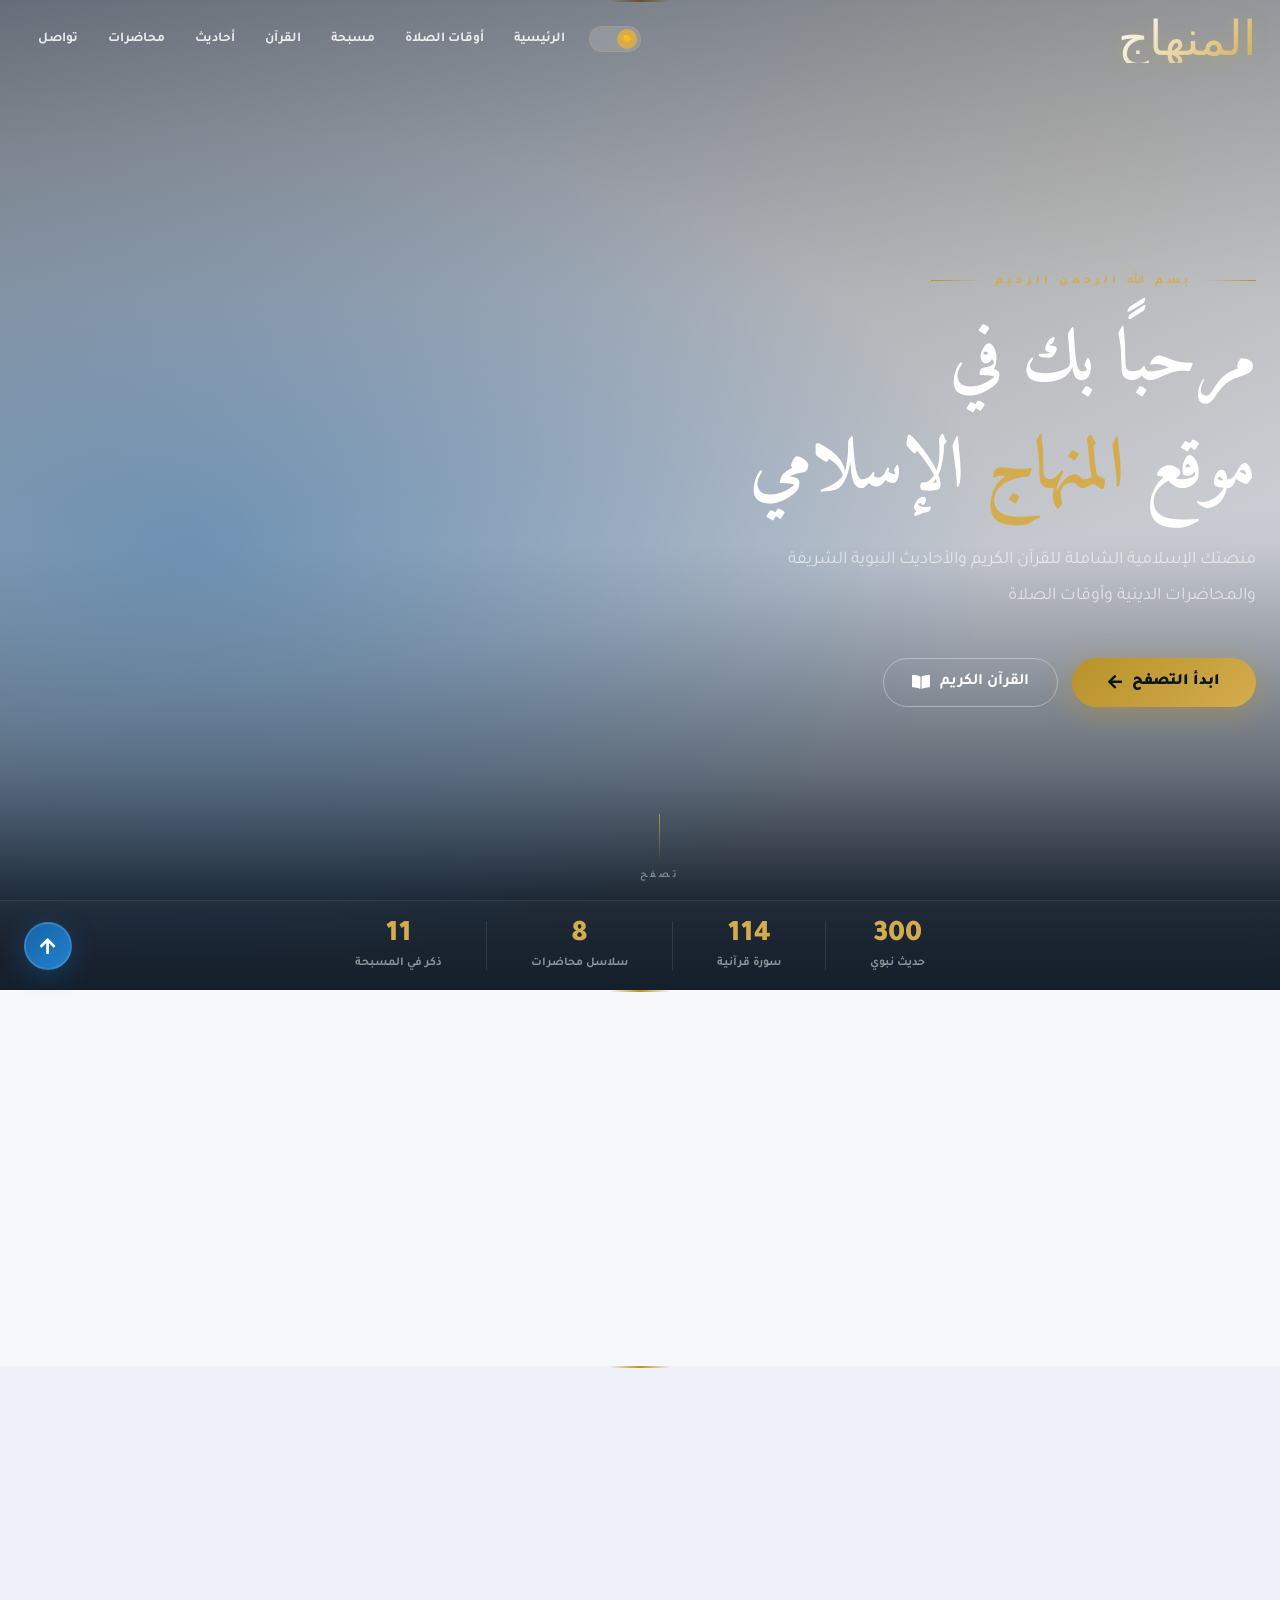
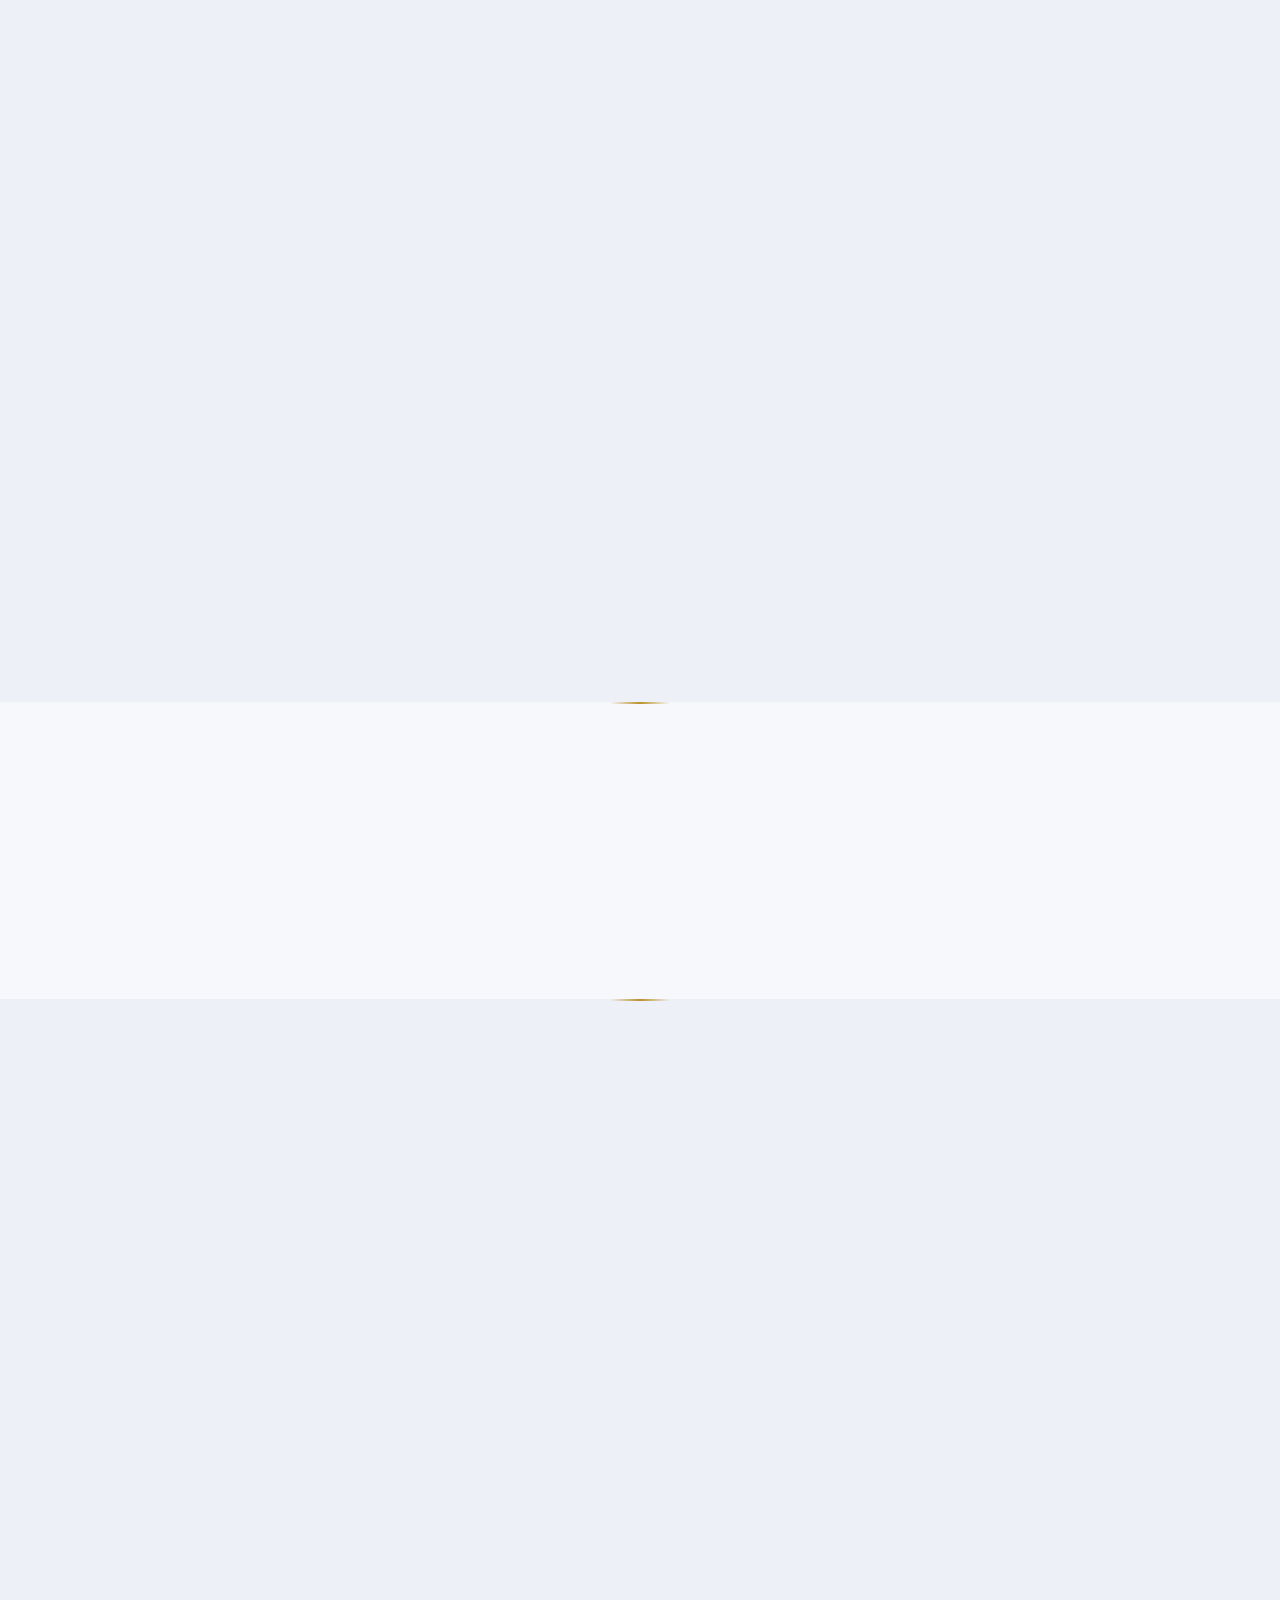
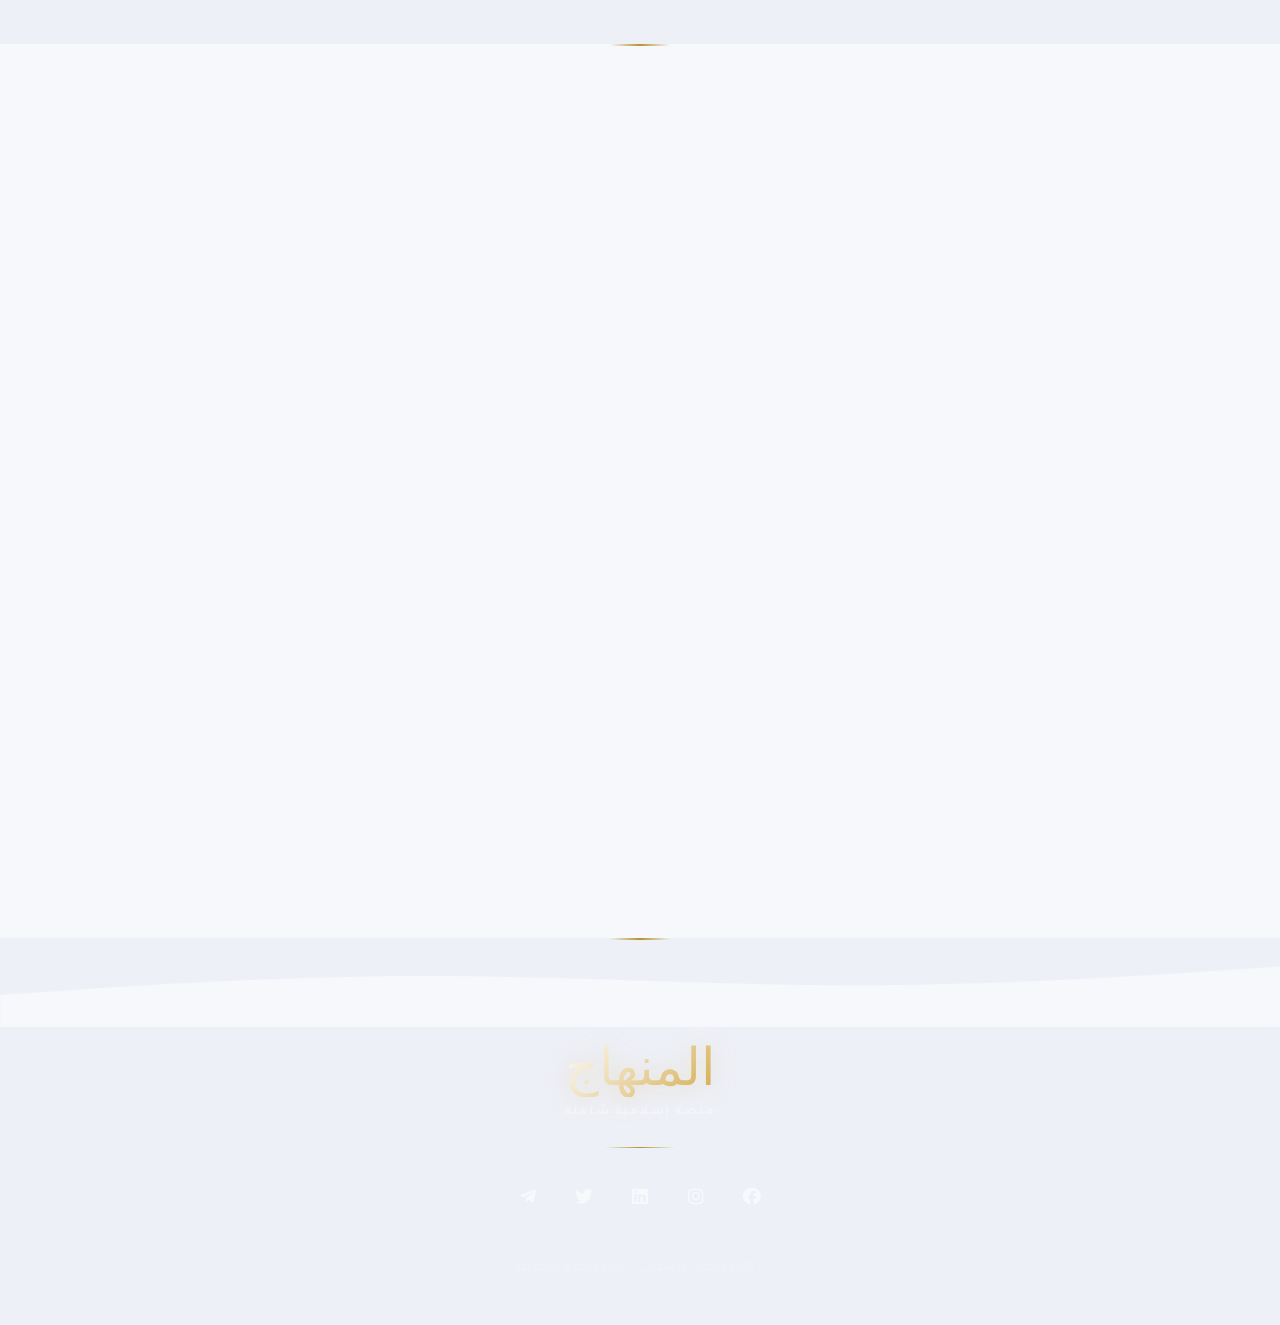
==== index.html @ dc87874f "Add files via upload" ====
<!DOCTYPE html>
<html lang="ar">
  <head>
    <meta charset="UTF-8" />
    <meta http-equiv="X-UA-Compatible" content="IE=edge" />
    <meta name="viewport" content="width=device-width, initial-scale=1.0" />
    <title class="notranslate" translate="no">المنهاج الإسلامي</title>
    <link rel="icon" href="images/icon.ico" />
    <link rel="stylesheet" type="text/css" href="https://www.fontstatic.com/f=thuluth-decorated" />
    <link rel="stylesheet" type="text/css" href="https://www.fontstatic.com/f=cairo-bold" />
    <link rel="preconnect" href="https://fonts.googleapis.com" />
    <link rel="preconnect" href="https://fonts.gstatic.com" crossorigin />
    <link href="https://fonts.googleapis.com/css2?family=Amiri:ital,wght@0,400;0,700;1,400;1,700&family=Tajawal:wght@300;400;500;700;900&display=swap" rel="stylesheet" />
    <link rel="stylesheet" href="https://cdnjs.cloudflare.com/ajax/libs/font-awesome/5.15.2/css/all.min.css" />
    <link rel="stylesheet" href="style.css" />
  </head>
  <body>

    <!-- ═══════════════ HEADER ═══════════════ -->
    <header class="header" id="header">
      <div class="container">
        <div class="logo notranslate" translate="no">المنهاج</div>
        <ul id="nav-menu">
          <li>
            <input type="checkbox" id="dark-mode" class="theme-mode" />
            <label for="dark-mode" class="theme-toggle">
              <div class="theme-toggle-circle"></div>
            </label>
          </li>
          <li data-filter="main">الرئيسية</li>
          <li data-filter="pray">أوقات الصلاة</li>
          <li data-filter="tasbeeh">مسبحة</li>
          <li data-filter="quran">القرآن</li>
          <li data-filter="hadith">أحاديث</li>
          <li data-filter="lectures">محاضرات</li>
          <li data-filter="footer">تواصل</li>
        </ul>
        <div class="bars" id="menu-bars"><i class="fas fa-bars"></i></div>
      </div>
    </header>

    <!-- ═══════════════ HERO ═══════════════ -->
    <section class="main" id="main-section">
      <div class="main-bg-img"></div>
      <div class="main-overlay"></div>
      <canvas id="hero-stars"></canvas>
      <div class="hero-star-veil"></div>
      <div class="container">
        <div class="title">
          <div class="hero-eyebrow">
            <div class="hero-eyebrow-line"></div>
            <span>بسم الله الرحمن الرحيم</span>
            <div class="hero-eyebrow-line hero-eyebrow-line--rev"></div>
          </div>
          <h2>مرحبًا بك في<br />موقع <em>المنهاج</em> الإسلامي</h2>
          <p class="hero-sub">منصتك الإسلامية الشاملة للقرآن الكريم والأحاديث النبوية الشريفة والمحاضرات الدينية وأوقات الصلاة</p>
          <div class="hero-buttons">
            <button class="btn-gold" id="explore-btn">
              ابدأ التصفح <i class="fas fa-arrow-left"></i>
            </button>
            <button class="btn-ghost" id="quran-btn">
              القرآن الكريم <i class="fas fa-book-open"></i>
            </button>
          </div>
        </div>
      </div>
      <div class="scroll-hint">
        <div class="scroll-line"></div>
        <span>تصفح</span>
      </div>
      <div class="hero-stats-bar">
        <div class="container">
          <div class="hero-stat"><span class="hero-stat-num">300</span><span class="hero-stat-label">حديث نبوي</span></div>
          <div class="hero-stat"><span class="hero-stat-num">114</span><span class="hero-stat-label">سورة قرآنية</span></div>
          <div class="hero-stat"><span class="hero-stat-num">8</span><span class="hero-stat-label">سلاسل محاضرات</span></div>
          <div class="hero-stat"><span class="hero-stat-num">11</span><span class="hero-stat-label">ذكر في المسبحة</span></div>
        </div>
      </div>
    </section>

    <!-- ═══════════════ PRAYER TIMES ═══════════════ -->
    <section class="pray">
      <div class="section-header reveal">
        <div class="section-eyebrow"><span>مواعيد يومية</span></div>
        <h3>أوقات الصلاة</h3>
      </div>
      <div class="container">
        <div class="pray-selectors reveal">
          <div class="pray-select-wrap">
            <i class="fas fa-globe pray-select-icon"></i>
            <select id="selected_country">
              <option value="#" selected>اختر الدولة</option>
            </select>
          </div>
          <div class="pray-select-wrap">
            <i class="fas fa-map-marker-alt pray-select-icon"></i>
            <select id="selected_state">
              <option value="#" selected>اختر المنطقة</option>
            </select>
          </div>
        </div>
        <div class="pray-cards-grid" id="pray-cards-grid"></div>
      </div>
    </section>

    <!-- ═══════════════ TASBEEH ═══════════════ -->
    <section class="tasbeeh">
      <div class="section-header reveal">
        <div class="section-eyebrow"><span>اذكر الله</span></div>
        <h3>المسبحة الإلكترونية</h3>
      </div>
      <div class="container">
        <div class="tasbeeh-wrapper">
          <div class="dhikr-pills reveal" id="dhikr-pills"></div>
          <div class="dhikr-display reveal">
            <div id="dhikr-text" class="notranslate" translate="no"></div>
            <div id="dhikr-reward"></div>
          </div>
          <div class="tasbeeh-circle-wrap reveal">
            <svg class="tasbeeh-beads" viewBox="0 0 320 320" xmlns="http://www.w3.org/2000/svg">
              <circle cx="160" cy="160" r="130" fill="none" stroke="rgba(184,146,42,0.15)" stroke-width="2" stroke-dasharray="5 10"/>
              <g id="beads-group"></g>
            </svg>
            <button class="tasbeeh-btn" id="tasbeeh-btn">
              <span class="tasbeeh-count" id="tasbeeh-count">0</span>
              <span class="tasbeeh-tap">اضغط</span>
            </button>
          </div>
          <div class="tasbeeh-progress-wrap reveal">
            <div class="tasbeeh-progress-bar">
              <div class="tasbeeh-progress-fill" id="tasbeeh-progress"></div>
            </div>
            <span class="tasbeeh-target-label" id="tasbeeh-target-label">0 / 33</span>
          </div>
          <div class="tasbeeh-done" id="tasbeeh-done">
            <i class="fas fa-check-circle"></i> أحسنت! أتممت الذكر
          </div>
          <button class="tasbeeh-reset reveal" id="tasbeeh-reset">
            <i class="fas fa-redo-alt"></i> إعادة
          </button>
        </div>
      </div>
    </section>

    <!-- ═══════════════ QURAN ═══════════════ -->
    <section class="quran">
      <div class="section-header reveal">
        <div class="section-eyebrow"><span>كتاب الله</span></div>
        <h3>القرآن الكريم</h3>
      </div>
      <div class="container">
        <div class="surahContainer reveal" id="surahContainer"></div>
      </div>
    </section>

    <!-- ═══════════════ HADITH ═══════════════ -->
    <section class="hadith">
      <div class="section-header reveal">
        <div class="section-eyebrow"><span>من السنة النبوية</span></div>
        <h3>أحاديث نبوية شريفة</h3>
      </div>
      <div class="container">
        <div class="hadith-card reveal">
          <div class="hadith-quote-icon">❝</div>
          <div class="hadithContainer">
            <div class="loading-dots"><span></span><span></span><span></span></div>
          </div>
        </div>
        <div class="hadith-nav reveal">
          <button class="hadith-btn prev"><i class="fas fa-chevron-right"></i> السابق</button>
          <div class="hadith-number number">1 / 300</div>
          <button class="hadith-btn next">التالي <i class="fas fa-chevron-left"></i></button>
        </div>
      </div>
    </section>

    <!-- ═══════════════ LECTURES ═══════════════ -->
    <section class="lectures">
      <div class="section-header reveal">
        <div class="section-eyebrow"><span>علم نافع</span></div>
        <h3>محاضرات مختارة</h3>
      </div>
      <div class="container">
        <div class="lectures-grid">
          <a href="https://www.youtube.com/watch?v=VR1xbVL2Pnw&list=PL1i_D1Vw3d5OOCuGDrC-t3cBIrSmYRAsg" target="_blank" class="lec-link reveal">
            <div class="lec-card"><div class="lec-img-wrap"><img src="./images/9.jpg" alt="" loading="lazy"/><div class="lec-play"><i class="fab fa-youtube"></i></div><div class="lec-tag">عقيدة</div></div><div class="lec-body"><h4>سلسلة شرح كتاب أصول الإيمان</h4><p>فضيلة الشيخ علاء حامد</p></div></div>
          </a>
          <a href="https://www.youtube.com/watch?v=6eIZRH_FI4s&list=PLSUcSqxe9RhzbP2F4xTE9GCrIUUEuFJoa" target="_blank" class="lec-link reveal">
            <div class="lec-card"><div class="lec-img-wrap"><img src="./images/7.jpg" alt="" loading="lazy"/><div class="lec-play"><i class="fab fa-youtube"></i></div><div class="lec-tag">صلاة</div></div><div class="lec-body"><h4>سلسلة رعاية الصلاة</h4><p>فضيلة الشيخ سمير مصطفى</p></div></div>
          </a>
          <a href="https://www.youtube.com/watch?v=KjXHa_0v3Xs&list=PLVPp4tYPys9NKVw-_6itEaxQnK32lKrl0&pp=iAQB" target="_blank" class="lec-link reveal">
            <div class="lec-card"><div class="lec-img-wrap"><img src="./images/13.jpg" alt="" loading="lazy"/><div class="lec-play"><i class="fab fa-youtube"></i></div><div class="lec-tag">توحيد</div></div><div class="lec-body"><h4>سلسلة إنه الله</h4><p>فضيلة الشيخ حازم شومان</p></div></div>
          </a>
          <a href="https://www.youtube.com/watch?v=Mq84UmqumaM&list=PL1i_D1Vw3d5NYUb87ULvvfMxV3yqWliBd" target="_blank" class="lec-link reveal">
            <div class="lec-card"><div class="lec-img-wrap"><img src="./images/16.jpg" alt="" loading="lazy"/><div class="lec-play"><i class="fab fa-youtube"></i></div><div class="lec-tag">تزكية</div></div><div class="lec-body"><h4>سلسلة أساسيات الطريق إلى الله</h4><p>فضيلة الشيخ علاء حامد</p></div></div>
          </a>
          <a href="https://www.youtube.com/watch?v=FdXl6jjCxP4&list=PL1i_D1Vw3d5P5Q6IHHW22JHrnLCwm60Bn" target="_blank" class="lec-link reveal">
            <div class="lec-card"><div class="lec-img-wrap"><img src="./images/9.jpg" alt="" loading="lazy"/><div class="lec-play"><i class="fab fa-youtube"></i></div><div class="lec-tag">فقه</div></div><div class="lec-body"><h4>سلسلة شرح كتاب الفقه الميسر</h4><p>فضيلة الشيخ علاء حامد</p></div></div>
          </a>
          <a href="https://www.youtube.com/watch?v=48yJYcD_9X0&list=PLx3Fh1kiMbrcOUYqEcLnNSmxVhIeKQexC" target="_blank" class="lec-link reveal">
            <div class="lec-card"><div class="lec-img-wrap"><img src="./images/12.jpg" alt="" loading="lazy"/><div class="lec-play"><i class="fab fa-youtube"></i></div><div class="lec-tag">تفسير</div></div><div class="lec-body"><h4>سلسلة تفسير القرآن الكريم</h4><p>فضيلة الشيخ عثمان الخميس</p></div></div>
          </a>
          <a href="https://youtube.com/playlist?list=PLSSxr3Rf2_X0LhahU5RFyX87dKBAjIkZj&si=njvkbeBPJyZ7xmPk" target="_blank" class="lec-link reveal">
            <div class="lec-card"><div class="lec-img-wrap"><img src="./images/14.jpg" alt="" loading="lazy"/><div class="lec-play"><i class="fab fa-youtube"></i></div><div class="lec-tag">قرآن</div></div><div class="lec-body"><h4>سلسلة مجالس القرآن</h4><p>فضيلة الشيخ أحمد عامر</p></div></div>
          </a>
          <a href="https://www.youtube.com/watch?v=Hr-phE_e7P0&list=PL_ZXIiZMp3ML0aHjoBPByMCNmy9REBITp" target="_blank" class="lec-link reveal">
            <div class="lec-card"><div class="lec-img-wrap"><img src="./images/15.jpg" alt="" loading="lazy"/><div class="lec-play"><i class="fab fa-youtube"></i></div><div class="lec-tag">حديث</div></div><div class="lec-body"><h4>سلسلة شرح الأربعين النووية</h4><p>فضيلة الشيخ شريف علي</p></div></div>
          </a>
        </div>
      </div>
    </section>

    <!-- ═══════════════ FOOTER ═══════════════ -->
    <section class="footer">
      <svg class="footer-wave" xmlns="http://www.w3.org/2000/svg" viewBox="0 0 1440 100">
        <path d="M0,64L80,58.7C160,53,320,43,480,42.7C640,43,800,53,960,53.3C1120,53,1280,43,1360,37.3L1440,32L1440,100L1360,100C1280,100,1120,100,960,100C800,100,640,100,480,100C320,100,160,100,80,100L0,100Z"></path>
      </svg>
      <div class="footer-body">
        <div class="footer-logo notranslate" translate="no">المنهاج</div>
        <p class="footer-tagline">منصة إسلامية شاملة</p>
        <div class="footer-sep"></div>
        <div class="social">
          <a href="https://www.facebook.com/profile.php?id=100058504338456" target="_blank"><i class="fab fa-facebook"></i></a>
          <a href="https://www.instagram.com/elsayyad.eg/" target="_blank"><i class="fab fa-instagram"></i></a>
          <a href="https://www.linkedin.com/in/alsayyad11/" target="_blank"><i class="fab fa-linkedin"></i></a>
          <a href="#"><i class="fab fa-twitter"></i></a>
          <a href="https://t.me/alsayyad11" target="_blank"><i class="fab fa-telegram-plane"></i></a>
        </div>
        <div class="footer-cr">© 2025 المنهاج الإسلامي — جميع الحقوق محفوظة</div>
      </div>
    </section>

    <!-- Quran Popup -->
    <div class="surah-popup" id="surah-popup">
      <div class="popup-bar">
        <div class="popup-surah-name" id="popup-surah-name">القرآن الكريم</div>
        <div class="close-popup" id="close-popup"><i class="fas fa-times"></i></div>
      </div>
      <div class="ayat" id="ayat-container"></div>
    </div>

    <div class="ScrollBtn" id="scroll-top-btn"><i class="fas fa-arrow-up"></i></div>

    <script src="./main.js"></script>
    <script>
      fetch("https://api.ipify.org?format=json")
        .then(r => r.json()).then(d => getIPInfo(d.ip))
        .catch(e => console.error(e));
      function getIPInfo(ip) {
        fetch(`https://ipapi.co/${ip}/json/`)
          .then(r => r.json())
          .then(d => setCurrentPrayTime(d.country_name, d.region, d.country_code))
          .catch(e => console.error(e));
      }
    </script>
  </body>
</html>
---- style.css ----
@import url('https://fonts.googleapis.com/css2?family=Amiri:ital,wght@0,400;0,700;1,400;1,700&family=Tajawal:wght@300;400;500;700;900&display=swap');

/* ════════════════════════════════════════
   VARIABLES
════════════════════════════════════════ */
:root {
  /* Fixed */
  --navy:       #0b1623;
  --navy-mid:   #132033;
  --blue:       #1565a8;
  --blue-lt:    #2180cc;
  --gold:       #b8922a;
  --gold-lt:    #d4ac4e;
  --gold-dim:   rgba(184,146,42,.2);
  --radius:     16px;
  --radius-sm:  10px;
  --tr:         .35s cubic-bezier(.4,0,.2,1);

  /* Light mode defaults */
  --bg:         #f7f8fc;
  --bg-alt:     #eef0f7;
  --card:       #ffffff;
  --border:     rgba(0,0,0,.08);
  --shadow:     0 2px 20px rgba(0,0,0,.07), 0 0 0 1px rgba(0,0,0,.04);
  --shadow-hov: 0 10px 40px rgba(0,0,0,.13), 0 0 0 1px rgba(184,146,42,.3);
  --txt:        #374151;
  --txt-head:   #0d1b2a;
  --txt-mid:    #6b7280;
  --txt-light:  #9ca3af;
  --popup-bg:   #ffffff;
}

body.dark {
  --bg:         #0b1623;
  --bg-alt:     #0e1d2e;
  --card:       #132033;
  --border:     rgba(255,255,255,.06);
  --shadow:     0 4px 24px rgba(0,0,0,.4), 0 0 0 1px rgba(255,255,255,.04);
  --shadow-hov: 0 12px 40px rgba(0,0,0,.5), 0 0 0 1px rgba(201,168,76,.25);
  --txt:        #c8bfaf;
  --txt-head:   #f0e8d8;
  --txt-mid:    #8a9ab8;
  --txt-light:  #526070;
  --popup-bg:   #0b1623;
  --gold:       #c9a84c;
  --gold-lt:    #dbb96a;
  --gold-dim:   rgba(201,168,76,.2);
}

/* ════════════════════════════════════════
   RESET
════════════════════════════════════════ */
*, *::before, *::after { padding:0; margin:0; box-sizing:border-box; outline:none; }
html { scroll-behavior:smooth; }
ul, li { list-style:none; }
a { text-decoration:none; }

::selection { color:#fff; background:var(--gold); }
::-webkit-scrollbar { width:5px; }
::-webkit-scrollbar-track { background:var(--navy); }
::-webkit-scrollbar-thumb { background:var(--gold); border-radius:3px; }

body {
  direction:rtl;
  font-family:'Tajawal', sans-serif;
  background:var(--bg);
  color:var(--txt);
  overflow-x:hidden;
  transition:background .4s, color .4s;
}

/* Light mode subtle dot grid */
body:not(.dark)::after {
  content:'';
  position:fixed; inset:0;
  background-image: radial-gradient(circle, rgba(0,0,0,.06) 1px, transparent 1px);
  background-size: 28px 28px;
  pointer-events:none;
  z-index:0;
}

body.dark::after {
  content:'';
  position:fixed; inset:0;
  background-image: url("data:image/svg+xml,%3Csvg width='80' height='80' viewBox='0 0 80 80' xmlns='http://www.w3.org/2000/svg'%3E%3Cg fill='%23c9a84c' fill-opacity='0.03'%3E%3Cpath d='M40 5l4 12h13l-10 8 4 12-11-7-11 7 4-12-10-8h13z'/%3E%3C/g%3E%3C/svg%3E");
  background-size:80px 80px;
  pointer-events:none;
  z-index:0;
}

.container {
  max-width:1380px; width:100%;
  margin:0 auto; padding:0 24px;
  position:relative;
}

/* ════════════════════════════════════════
   SECTIONS
════════════════════════════════════════ */
section {
  padding:90px 0;
  background:var(--bg);
  position:relative; z-index:1;
  transition:background .4s;
}
section:nth-child(even) { background:var(--bg-alt); }

/* thin gold accent line on top of each section */
section::before {
  content:'';
  position:absolute; top:0; left:50%;
  transform:translateX(-50%);
  width:60px; height:2px;
  background:linear-gradient(90deg, transparent, var(--gold), transparent);
  border-radius:2px;
}

/* ─── Section header ─── */
.section-header { text-align:center; margin-bottom:56px; }

.section-eyebrow {
  display:inline-flex; align-items:center; gap:10px;
  margin-bottom:12px;
}
.section-eyebrow span {
  color:var(--gold); font-size:11px; font-weight:700;
  letter-spacing:3px; text-transform:uppercase;
}
.section-eyebrow::before, .section-eyebrow::after {
  content:''; width:28px; height:1px; background:var(--gold-dim);
}

.section-header h3 {
  font-size:clamp(24px,4vw,36px); font-weight:900;
  color:var(--txt-head);
  display:inline-block; position:relative; padding-bottom:18px;
  transition:color .4s;
}
.section-header h3::before {
  content:'';
  position:absolute; bottom:0; left:50%;
  transform:translateX(-50%);
  width:60px; height:3px;
  background:linear-gradient(90deg,var(--blue),var(--gold));
  border-radius:2px;
}
.section-header h3::after {
  content:'✦';
  position:absolute; bottom:-3px; left:50%;
  transform:translateX(-50%);
  color:var(--gold); font-size:11px;
  background:var(--bg); padding:0 7px;
  transition:background .4s;
}
section:nth-child(even) .section-header h3::after { background:var(--bg-alt); }

/* ─── Reveal ─── */
.reveal { opacity:0; transform:translateY(32px); transition:opacity .7s ease,transform .7s ease; }
.reveal.visible { opacity:1; transform:translateY(0); }

/* ════════════════════════════════════════
   HEADER / NAV
════════════════════════════════════════ */
.header {
  position:fixed; top:0; left:0; right:0; z-index:1000;
  transition:var(--tr);
}
.header .container {
  display:flex; align-items:center; justify-content:space-between;
  height:78px; color:#fff; transition:var(--tr);
}

/* scrolled = dark glass always */
.header.scrolled {
  background:rgba(11,22,35,.94);
  backdrop-filter:blur(22px); -webkit-backdrop-filter:blur(22px);
  border-bottom:1px solid rgba(201,168,76,.12);
  box-shadow:0 4px 30px rgba(0,0,0,.35);
}
.header.scrolled .container { height:64px; }

/* light mode: scrolled = white */
body:not(.dark) .header.scrolled {
  background:rgba(255,255,255,.97);
  border-bottom:1px solid rgba(0,0,0,.07);
  box-shadow:0 4px 24px rgba(0,0,0,.09);
}
body:not(.dark) .header.scrolled ul li { color:var(--txt); }
body:not(.dark) .header.scrolled ul li:hover { color:var(--blue); background:rgba(21,101,168,.06); }
body:not(.dark) .header.scrolled .logo {
  background:linear-gradient(135deg, var(--navy-mid) 0%, var(--gold) 100%);
  -webkit-background-clip:text; background-clip:text;
  -webkit-text-fill-color:transparent;
}
body:not(.dark) .header.scrolled .bars { color:var(--txt); border-color:rgba(0,0,0,.14); }

.header .logo {
  font-family:'thuluth-decorated', serif; font-size:48px; cursor:pointer;
  background:linear-gradient(135deg,#fff 0%,var(--gold-lt) 100%);
  -webkit-background-clip:text; background-clip:text;
  -webkit-text-fill-color:transparent;
  filter:drop-shadow(0 2px 8px rgba(201,168,76,.3));
  transition:filter var(--tr); line-height:1;
}
.header .logo:hover { filter:drop-shadow(0 2px 18px rgba(201,168,76,.6)); }

.header ul { display:flex; align-items:center; gap:2px; }
.header ul li {
  position:relative; cursor:pointer;
  padding:8px 14px; border-radius:8px;
  font-size:13.5px; font-weight:700;
  color:rgba(255,255,255,.85);
  transition:var(--tr); white-space:nowrap;
}
.header ul li:hover { background:rgba(201,168,76,.1); color:var(--gold-lt); }
.header ul li.nav-active { color:var(--gold-lt); }
.header ul li::after {
  content:''; position:absolute; bottom:2px; left:50%;
  transform:translateX(-50%) scaleX(0);
  width:50%; height:2px; background:var(--gold); border-radius:2px;
  transition:transform .3s;
}
.header ul li:hover::after { transform:translateX(-50%) scaleX(1); }
.header ul li:first-child { padding:5px 8px; }
.header ul li:first-child::after, .header ul li:first-child:hover::after { display:none; }
.header ul li:first-child:hover { background:transparent; }

.theme-mode { visibility:hidden; width:0; height:0; position:absolute; }
.theme-toggle {
  display:flex; align-items:center;
  width:52px; height:26px;
  background:rgba(255,255,255,.14);
  border-radius:13px; cursor:pointer;
  border:1px solid rgba(201,168,76,.3);
  position:relative; transition:var(--tr);
}
.theme-toggle:hover { border-color:var(--gold); }
.theme-toggle-circle {
  position:absolute; width:20px; height:20px; border-radius:50%;
  background:var(--gold-lt); right:3px;
  transition:right .35s cubic-bezier(.4,0,.2,1);
  display:flex; align-items:center; justify-content:center; font-size:11px;
}
.theme-toggle-circle::before { content:'☀️'; }
.theme-mode:checked + .theme-toggle .theme-toggle-circle { right:calc(100% - 23px); }
.theme-mode:checked + .theme-toggle .theme-toggle-circle::before { content:'🌙'; }

.header .bars {
  display:none; cursor:pointer;
  font-size:20px; color:#fff;
  padding:8px 11px; border-radius:8px;
  border:1px solid rgba(201,168,76,.25);
  transition:var(--tr);
}
.header .bars:hover { background:rgba(201,168,76,.12); border-color:var(--gold); }

/* ════════════════════════════════════════
   HERO
════════════════════════════════════════ */
.main {
  background:var(--navy); padding:0;
  min-height:100vh; display:flex; flex-direction:column;
  position:relative; overflow:hidden;
}
.main-bg-img {
  position:absolute; inset:0;
  background:url('./images/5.jpg') center/cover no-repeat; opacity:.14;
}
.main-overlay {
  position:absolute; inset:0; z-index: 2;
  background:
    radial-gradient(ellipse 90% 60% at 15% 55%, rgba(21,101,168,.42) 0%,transparent 70%),
    radial-gradient(ellipse 70% 80% at 85% 15%, rgba(201,168,76,.1) 0%,transparent 60%),
    linear-gradient(170deg,rgba(11,22,35,.6) 0%,transparent 60%);
}
/* ── Star field canvas ── */
#hero-stars {
  position: absolute;
  inset: 0;
  width: 100%;
  height: 100%;
  pointer-events: none;
  /* Stars live above the photo wash but below the color overlays */
  z-index: 1;
}

/* ── Atmospheric gradient veil ──
   Sits directly above the stars.
   • Top 55%: mostly transparent → stars visible behind the hero title
   • 55–80%: gentle fade begins
   • 80–100%: strong navy → seamlessly merges with stats bar & next section
*/
.hero-star-veil {
  position: absolute;
  inset: 0;
  background: linear-gradient(
    to bottom,
    rgba(11, 22, 35, 0.00)  0%,
    rgba(11, 22, 35, 0.05) 30%,
    rgba(11, 22, 35, 0.18) 55%,
    rgba(11, 22, 35, 0.60) 78%,
    rgba(11, 22, 35, 0.95) 92%,
    rgba(11, 22, 35, 1.00) 100%
  );
  pointer-events: none;
  z-index: 1; /* same stacking level — painted after canvas so it overlays */
}
.main .container {
  flex:1; min-height:100vh; display:flex; align-items:center;
  position:relative; z-index:2; padding-top:80px;
}
.main .title { max-width:720px; }

.hero-eyebrow {
  display:flex; align-items:center; gap:14px; margin-bottom:20px;
  animation:heroIn 1s .1s both;
}
.hero-eyebrow-line { height:1px; width:50px; background:linear-gradient(90deg,transparent,var(--gold)); }
.hero-eyebrow-line--rev { background:linear-gradient(270deg,transparent,var(--gold)); }
.hero-eyebrow span { color:var(--gold-lt); font-size:12px; font-weight:700; letter-spacing:4px; text-transform:uppercase; }

.main .title h2 {
  font-family:'Amiri', serif; font-size:clamp(38px,6vw,72px); font-weight:700;
  color:#fff; line-height:1.5; margin-bottom:18px;
  animation:heroIn 1s .25s both;
}
.main .title h2 em { font-style:normal; color:var(--gold-lt); }

.hero-sub {
  color:rgba(255,255,255,.62); font-size:clamp(15px,2vw,18px);
  line-height:2; margin-bottom:44px; max-width:560px;
  animation:heroIn 1s .4s both;
}
.hero-buttons { display:flex; gap:14px; flex-wrap:wrap; animation:heroIn 1s .55s both; }

.btn-gold {
  display:inline-flex; align-items:center; gap:10px;
  padding:15px 36px; background:linear-gradient(135deg,var(--gold) 0%,var(--gold-lt) 100%);
  color:var(--navy); border:none; border-radius:50px;
  font-size:16px; font-weight:900; cursor:pointer;
  font-family:'Tajawal',sans-serif; transition:var(--tr);
  box-shadow:0 6px 30px rgba(184,146,42,.45);
}
.btn-gold:hover { transform:translateY(-3px); box-shadow:0 12px 40px rgba(184,146,42,.6); }

.btn-ghost {
  display:inline-flex; align-items:center; gap:10px;
  padding:14px 28px; background:transparent; color:#fff;
  border:1.5px solid rgba(255,255,255,.35); border-radius:50px;
  font-size:16px; font-weight:700; cursor:pointer;
  font-family:'Tajawal',sans-serif; transition:var(--tr);
}
.btn-ghost:hover { border-color:var(--gold-lt); color:var(--gold-lt); background:rgba(201,168,76,.07); }

@keyframes heroIn {
  from { opacity:0; transform:translateY(40px); }
  to   { opacity:1; transform:translateY(0); }
}

/* scroll hint */
.scroll-hint {
  position:absolute; bottom:108px; left:50%; transform:translateX(-50%);
  z-index:2; display:flex; flex-direction:column; align-items:center; gap:8px;
  color:rgba(255,255,255,.4); font-size:10px; letter-spacing:3px; font-weight:700;
  text-transform:uppercase; animation:heroIn 1.2s 1.2s both;
}
.scroll-line {
  width:1px; height:48px;
  background:linear-gradient(to bottom,var(--gold),transparent);
  animation:scrollAnim 2s ease infinite;
}
@keyframes scrollAnim {
  0%,100% { opacity:.3; transform:scaleY(.7) translateY(-6px); }
  50% { opacity:1; transform:scaleY(1) translateY(0); }
}

/* stats bar */
.hero-stats-bar {
  position:relative; z-index:2;
  background:rgba(255,255,255,.04);
  backdrop-filter:blur(12px);
  border-top:1px solid rgba(201,168,76,.12);
}
.hero-stats-bar .container {
  display:flex; justify-content:center;
  min-height:auto; padding:20px 24px;
}
.hero-stat {
  display:flex; flex-direction:column; align-items:center;
  padding:0 44px; border-left:1px solid rgba(255,255,255,.1);
  animation:heroIn 1s .7s both;
}
.hero-stat:last-child { border-left:none; }
.hero-stat-num { font-size:30px; font-weight:900; color:var(--gold-lt); line-height:1; }
.hero-stat-label { font-size:12px; color:rgba(255,255,255,.5); margin-top:5px; font-weight:600; }

/* ════════════════════════════════════════
   PRAYER TIMES — professional redesign
════════════════════════════════════════ */
.pray .section-header { margin-bottom:40px; }

/* Selectors row */
.pray-selectors {
  display:flex; justify-content:center; gap:16px;
  margin-bottom:52px; flex-wrap:wrap;
}

.pray-select-wrap {
  position:relative; display:flex; align-items:center;
}
.pray-select-icon {
  position:absolute; right:16px; z-index:2;
  color:var(--gold); font-size:14px; pointer-events:none;
}
.pray-select-wrap select {
  padding:13px 44px 13px 20px;
  border-radius:40px;
  border:1.5px solid var(--border);
  background:var(--card);
  color:var(--txt-head);
  font-family:'Tajawal',sans-serif; font-size:15px; font-weight:700;
  cursor:pointer; min-width:230px;
  appearance:none; -webkit-appearance:none;
  box-shadow:var(--shadow);
  transition:var(--tr);
}
.pray-select-wrap select:focus {
  border-color:var(--gold);
  box-shadow:0 0 0 4px rgba(184,146,42,.12);
  outline:none;
}

/* Prayer cards grid */
.pray-cards-grid {
  display:grid;
  grid-template-columns:repeat(auto-fit, minmax(160px,1fr));
  gap:20px;
  max-width:1050px;
  margin:0 auto;
}

.pray-card {
  background:var(--card);
  border:1px solid var(--border);
  border-radius:var(--radius);
  padding:28px 16px 22px;
  display:flex; flex-direction:column; align-items:center; gap:0;
  box-shadow:var(--shadow);
  transition:var(--tr);
  position:relative; overflow:hidden;
  cursor:default;
}
.pray-card::before {
  content:'';
  position:absolute; top:0; left:0; right:0; height:3px;
  background:linear-gradient(90deg, var(--blue), var(--gold));
  opacity:0; transition:opacity .3s;
}
.pray-card:hover { transform:translateY(-5px); box-shadow:var(--shadow-hov); }
.pray-card:hover::before { opacity:1; }
.pray-card.is-next { border-color:rgba(184,146,42,.4); }
.pray-card.is-next::before { opacity:1; }

.pray-card-icon {
  font-size:28px; line-height:1; margin-bottom:14px;
}

/* SVG ring */
.pray-ring {
  position:relative; width:110px; height:110px;
  display:flex; align-items:center; justify-content:center;
  margin-bottom:14px;
}
.pray-ring svg {
  position:absolute; inset:0; width:100%; height:100%;
  transform:rotate(-90deg);
}
.pray-ring-track { fill:none; stroke:var(--border); stroke-width:5; }
.pray-ring-fill {
  fill:none; stroke:url(#prayGradient); stroke-width:5;
  stroke-linecap:round;
  stroke-dasharray:320; stroke-dashoffset:320;
  transition:stroke-dashoffset 1.4s cubic-bezier(.4,0,.2,1);
}

.pray-time-display {
  font-size:26px; font-weight:900;
  color:var(--txt-head);
  font-family:'Tajawal',sans-serif;
  position:relative; z-index:1; line-height:1;
}
.pray-time-display sub {
  font-size:12px; font-weight:700; color:var(--txt-mid); vertical-align:middle;
}
.pray-name {
  font-family:'Amiri',serif; font-size:20px; font-weight:700;
  color:var(--txt-head); text-align:center;
}
.pray-card.is-next .pray-name { color:var(--gold); }
.pray-next-badge {
  position:absolute; top:10px; left:10px;
  background:linear-gradient(135deg,var(--gold),var(--gold-lt));
  color:var(--navy); font-size:10px; font-weight:900;
  padding:3px 9px; border-radius:20px;
  font-family:'Tajawal',sans-serif; letter-spacing:.5px;
}

/* loading / empty */
.loading-dots {
  display:flex; gap:7px; justify-content:center; padding:50px;
}
.loading-dots span {
  width:10px; height:10px; background:var(--gold);
  border-radius:50%; animation:dotPulse .8s ease infinite;
}
.loading-dots span:nth-child(2) { animation-delay:.16s; }
.loading-dots span:nth-child(3) { animation-delay:.32s; }
@keyframes dotPulse {
  0%,80%,100% { transform:scale(.7); opacity:.4; }
  40% { transform:scale(1.2); opacity:1; }
}

.pray-empty {
  text-align:center; color:var(--txt-mid); padding:60px 0;
  font-size:16px; grid-column:1/-1;
}

/* ════════════════════════════════════════
   TASBEEH
════════════════════════════════════════ */
.tasbeeh-wrapper { display:flex; flex-direction:column; align-items:center; gap:24px; }

.dhikr-pills { display:flex; flex-wrap:wrap; justify-content:center; gap:9px; max-width:840px; }
.dhikr-pill {
  padding:9px 20px; border-radius:30px;
  border:1.5px solid var(--gold-dim);
  background:var(--card); color:var(--txt);
  font-family:'Amiri',serif; font-size:15px;
  cursor:pointer; transition:var(--tr);
  box-shadow:var(--shadow);
}
.dhikr-pill:hover { border-color:var(--gold); color:var(--gold); }
.dhikr-pill.active {
  background:linear-gradient(135deg,var(--navy-mid),var(--blue));
  color:var(--gold-lt); border-color:var(--gold); font-weight:700;
}

.dhikr-display {
  background:var(--card); border:1px solid var(--gold-dim);
  border-radius:var(--radius); padding:30px 40px;
  text-align:center; max-width:680px; width:100%;
  box-shadow:var(--shadow); position:relative; overflow:hidden;
}
.dhikr-display::before {
  content:'❝'; position:absolute; top:6px; right:18px;
  font-size:52px; color:var(--gold); opacity:.15; line-height:1;
}
#dhikr-text {
  font-family:'Amiri',serif; font-size:clamp(20px,3vw,28px);
  color:var(--txt-head); line-height:2.1; font-weight:700; margin-bottom:10px;
}
#dhikr-reward { font-size:14px; color:var(--txt-mid); line-height:1.8; font-style:italic; }

.tasbeeh-circle-wrap {
  position:relative; width:310px; height:310px;
  display:flex; align-items:center; justify-content:center;
}
.tasbeeh-beads {
  position:absolute; inset:0; width:100%; height:100%;
  pointer-events:none;
  filter:drop-shadow(0 0 12px rgba(184,146,42,.18));
}
.tasbeeh-btn {
  width:148px; height:148px; border-radius:50%;
  border:2px solid rgba(184,146,42,.35);
  background:linear-gradient(145deg, #172844, #0e1f35);
  color:var(--gold-lt); cursor:pointer;
  display:flex; flex-direction:column; align-items:center; justify-content:center;
  box-shadow:0 0 0 8px rgba(184,146,42,.07), 0 12px 40px rgba(0,0,0,.5);
  transition:transform .12s, box-shadow .12s, border-color .12s;
  z-index:1; position:relative; overflow:hidden;
  -webkit-tap-highlight-color:transparent;
}
.tasbeeh-btn::before {
  content:''; position:absolute; inset:0; border-radius:50%;
  background:radial-gradient(circle at 38% 35%, rgba(201,168,76,.1),transparent 55%);
}
.tasbeeh-btn:hover {
  border-color:rgba(184,146,42,.6);
  box-shadow:0 0 0 12px rgba(184,146,42,.1), 0 16px 50px rgba(0,0,0,.5);
}
.tasbeeh-btn:active { transform:scale(.89); }
.tasbeeh-count { font-size:52px; font-weight:900; line-height:1; font-family:'Tajawal',sans-serif; }
.tasbeeh-tap { font-size:11px; color:rgba(201,168,76,.6); margin-top:4px; letter-spacing:3px; font-weight:700; text-transform:uppercase; }

.tasbeeh-progress-wrap { width:100%; max-width:440px; display:flex; flex-direction:column; align-items:center; gap:10px; }
.tasbeeh-progress-bar { width:100%; height:8px; background:rgba(184,146,42,.1); border-radius:20px; overflow:hidden; }
.tasbeeh-progress-fill { height:100%; background:linear-gradient(90deg,var(--blue) 0%,var(--gold) 100%); border-radius:20px; width:0%; transition:width .4s ease; }
.tasbeeh-target-label { font-size:15px; font-weight:700; color:var(--gold); }

.tasbeeh-reset {
  display:inline-flex; align-items:center; gap:8px;
  padding:12px 32px; border-radius:30px;
  border:1.5px solid var(--gold-dim);
  background:transparent; color:var(--gold);
  font-family:'Tajawal',sans-serif; font-size:15px; font-weight:700;
  cursor:pointer; transition:var(--tr);
}
.tasbeeh-reset:hover { background:rgba(184,146,42,.09); border-color:var(--gold); transform:scale(1.04); }

.tasbeeh-done {
  display:inline-flex; align-items:center; gap:10px;
  padding:12px 28px; background:rgba(22,163,74,.1);
  border:1.5px solid rgba(22,163,74,.4); border-radius:30px;
  color:#16a34a; font-size:18px; font-family:'Amiri',serif; font-weight:700;
  opacity:0; transform:scale(.8); transition:opacity .5s,transform .5s; pointer-events:none;
}
.tasbeeh-done.show { opacity:1; transform:scale(1); pointer-events:auto; }

@keyframes bead-pop { 0%{r:8;} 50%{r:13;} 100%{r:9.5;} }
.bead-lit { animation:bead-pop .3s ease; }

/* ════════════════════════════════════════
   QURAN
════════════════════════════════════════ */
.surahContainer {
  display:grid;
  grid-template-columns:repeat(auto-fill, minmax(155px,1fr));
  gap:12px;
}
.surahContainer .surah {
  background:var(--card); border-radius:var(--radius-sm);
  padding:16px 10px; text-align:center; cursor:pointer;
  border:1px solid var(--border); box-shadow:var(--shadow);
  display:flex; flex-direction:column; align-items:center; justify-content:center;
  gap:5px; min-height:88px; position:relative; overflow:hidden;
  transition:var(--tr);
}
.surahContainer .surah:hover {
  border-color:var(--gold); transform:translateY(-3px);
  box-shadow:var(--shadow-hov);
}
.surahContainer .surah p:first-child {
  font-family:'Amiri',serif; font-size:18px; font-weight:700;
  color:var(--txt-head); transition:color .3s; line-height:1.4;
}
.surahContainer .surah:hover p:first-child { color:var(--blue); }
.surahContainer .surah p:last-child { font-size:11px; color:var(--txt-light); }
.surah-num {
  position:absolute; top:5px; left:7px;
  font-size:10px; color:var(--gold); font-weight:700; opacity:.7;
}
.surahContainer .surah.hidden { visibility:hidden; height:0; min-height:0; padding:0; margin:0; border:none; }

/* ════════════════════════════════════════
   HADITH
════════════════════════════════════════ */
.hadith-card {
  background:var(--card); border-radius:var(--radius);
  padding:52px 52px 44px; box-shadow:var(--shadow);
  border:1px solid var(--border); min-height:280px;
  display:flex; align-items:center; justify-content:center;
  position:relative; overflow:hidden; text-align:center;
  transition:background .4s, box-shadow .4s;
}
.hadith-card::before {
  content:''; position:absolute; top:0; right:0;
  width:200px; height:200px;
  background:radial-gradient(circle,rgba(184,146,42,.06),transparent 70%);
}
.hadith-quote-icon {
  position:absolute; top:16px; right:22px;
  font-size:54px; color:var(--gold); opacity:.14;
  font-family:serif; line-height:1;
}
.hadithContainer {
  font-family:'Amiri',serif; font-size:clamp(18px,2.5vw,24px);
  line-height:2.3; color:var(--txt-head); position:relative; z-index:1; width:100%;
}

.hadith-nav { display:flex; align-items:center; justify-content:center; gap:18px; margin-top:26px; flex-wrap:wrap; }
.hadith-btn {
  display:inline-flex; align-items:center; gap:8px;
  padding:12px 28px;
  background:linear-gradient(135deg,var(--blue),var(--blue-lt));
  color:#fff; border:none; border-radius:30px;
  font-family:'Tajawal',sans-serif; font-size:15px; font-weight:700;
  cursor:pointer; transition:var(--tr);
  box-shadow:0 4px 18px rgba(21,101,168,.3);
}
.hadith-btn:hover { transform:translateY(-2px); box-shadow:0 8px 28px rgba(21,101,168,.42); }
.hadith-number {
  font-size:15px; font-weight:700; color:var(--blue);
  background:rgba(21,101,168,.08); border:1px solid rgba(21,101,168,.15);
  padding:11px 26px; border-radius:30px; min-width:110px; text-align:center;
}
body.dark .hadith-number { color:var(--gold); background:rgba(201,168,76,.08); border-color:rgba(201,168,76,.18); }

/* ════════════════════════════════════════
   LECTURES
════════════════════════════════════════ */
.lectures-grid { display:grid; grid-template-columns:repeat(auto-fill,minmax(290px,1fr)); gap:24px; }
.lec-link { display:block; }
.lec-card {
  background:var(--card); border-radius:var(--radius);
  overflow:hidden; box-shadow:var(--shadow); border:1px solid var(--border);
  transition:var(--tr);
}
.lec-card:hover { transform:translateY(-7px); box-shadow:var(--shadow-hov); }
.lec-img-wrap { position:relative; overflow:hidden; height:180px; }
.lec-img-wrap img { width:100%; height:100%; object-fit:cover; display:block; transition:transform .5s ease; }
.lec-card:hover .lec-img-wrap img { transform:scale(1.07); }
.lec-img-wrap::after {
  content:''; position:absolute; inset:0;
  background:linear-gradient(to bottom,transparent 40%,rgba(11,22,35,.65));
}
.lec-play {
  position:absolute; top:50%; left:50%;
  transform:translate(-50%,-50%) scale(0);
  width:52px; height:52px; background:rgba(184,146,42,.9);
  border-radius:50%; display:flex; align-items:center; justify-content:center;
  color:var(--navy); font-size:18px; transition:transform .3s ease; z-index:2;
}
.lec-card:hover .lec-play { transform:translate(-50%,-50%) scale(1); }
.lec-tag {
  position:absolute; top:10px; right:10px;
  background:rgba(184,146,42,.9); color:var(--navy);
  font-size:11px; font-weight:900; padding:3px 10px;
  border-radius:20px; z-index:2;
}
.lec-body { padding:20px 22px 22px; }
.lec-body h4 { font-size:16px; font-weight:900; color:var(--txt-head); line-height:1.6; margin-bottom:8px; transition:color .3s; }
.lec-card:hover .lec-body h4 { color:var(--blue); }
.lec-body p { font-size:13px; color:var(--txt-mid); display:flex; align-items:center; gap:6px; }
.lec-body p::before { content:'◆'; color:var(--gold); font-size:7px; }

/* ════════════════════════════════════════
   FOOTER
════════════════════════════════════════ */
.footer { background:var(--navy); padding:0; }
.footer-wave { display:block; line-height:0; }
body:not(.dark) .footer-wave path { fill:var(--bg); }
body.dark .footer-wave path { fill:var(--bg-alt); }
.footer-body { padding:10px 0 50px; display:flex; flex-direction:column; align-items:center; gap:26px; }
.footer-logo {
  font-family:'thuluth-decorated',serif; font-size:52px;
  background:linear-gradient(135deg,#fff 0%,var(--gold-lt) 100%);
  -webkit-background-clip:text; background-clip:text;
  -webkit-text-fill-color:transparent;
  filter:drop-shadow(0 2px 12px rgba(201,168,76,.3));
}
.footer-tagline { color:rgba(255,255,255,.4); font-size:13px; font-weight:600; letter-spacing:1.5px; margin-top:-18px; }
.footer-sep { width:70px; height:1px; background:linear-gradient(90deg,transparent,var(--gold),transparent); }
.social { display:flex; gap:12px; }
.social a {
  width:44px; height:44px; border-radius:50%;
  display:flex; align-items:center; justify-content:center;
  font-size:18px; color:rgba(255,255,255,.6);
  border:1.5px solid rgba(255,255,255,.1); transition:var(--tr);
}
.social a:hover { transform:translateY(-4px); border-color:var(--gold); color:var(--gold-lt); background:rgba(201,168,76,.07); }
.footer-cr { color:rgba(255,255,255,.25); font-size:12px; padding-top:16px; border-top:1px solid rgba(255,255,255,.05); width:100%; text-align:center; }

/* ════════════════════════════════════════
   QURAN POPUP
════════════════════════════════════════ */
.surah-popup {
  position:fixed; inset:0; z-index:2000;
  background:var(--popup-bg);
  overflow-y:auto; transform:translateX(105%);
  transition:transform .5s cubic-bezier(.4,0,.2,1);
}
.surah-popup.active { transform:translateX(0); }
.surah-popup::-webkit-scrollbar { width:5px; }
.surah-popup::-webkit-scrollbar-thumb { background:var(--gold); border-radius:3px; }

.popup-bar {
  position:sticky; top:0; background:var(--popup-bg);
  border-bottom:1px solid var(--border);
  padding:16px 24px; display:flex; align-items:center;
  justify-content:space-between; z-index:10;
  backdrop-filter:blur(12px);
}
.popup-surah-name { font-family:'Amiri',serif; font-size:22px; font-weight:700; color:var(--txt-head); }
.close-popup {
  width:40px; height:40px; border-radius:50%;
  border:1.5px solid var(--gold-dim);
  display:flex; align-items:center; justify-content:center;
  font-size:18px; color:var(--gold); cursor:pointer; transition:var(--tr);
}
.close-popup:hover { background:rgba(184,146,42,.1); border-color:var(--gold); transform:rotate(90deg); }
.surah-popup .ayat { padding:40px; max-width:820px; margin:0 auto; }
.surah-popup .ayat p {
  font-family:'Amiri',serif; font-size:22px; line-height:2.5;
  color:var(--txt); text-align:center;
  padding:16px 8px; border-bottom:1px solid var(--border);
  border-radius:8px; transition:background .3s;
}
.surah-popup .ayat p:hover { background:rgba(184,146,42,.05); }
.basmala {
  font-family:'Amiri',serif; font-size:28px; font-weight:700;
  color:var(--gold); text-align:center; padding:22px;
  margin:20px 0; border-top:1px solid var(--gold-dim);
  border-bottom:1px solid var(--gold-dim);
}

/* ════════════════════════════════════════
   SCROLL TOP BTN
════════════════════════════════════════ */
.ScrollBtn {
  position:fixed; bottom:-70px; left:24px;
  width:48px; height:48px;
  background:linear-gradient(135deg,var(--blue),var(--blue-lt));
  color:#fff; border-radius:50%; display:flex;
  align-items:center; justify-content:center; font-size:18px;
  cursor:pointer; z-index:999;
  box-shadow:0 6px 24px rgba(21,101,168,.4);
  transition:bottom .45s cubic-bezier(.4,0,.2,1),transform .2s;
  border:2px solid rgba(255,255,255,.12);
}
.ScrollBtn.active { bottom:24px; }
.ScrollBtn:hover { transform:translateY(-4px); }

/* ════════════════════════════════════════
   RESPONSIVE
════════════════════════════════════════ */
@media (max-width:1100px) {
  .header .bars { display:flex; align-items:center; justify-content:center; }
  .header ul {
    position:fixed; top:0; right:-100%; height:100vh; width:270px;
    background:rgba(11,22,35,.97); backdrop-filter:blur(24px);
    flex-direction:column; padding:100px 28px 28px; gap:4px;
    transition:right .42s cubic-bezier(.4,0,.2,1);
    border-left:1px solid rgba(201,168,76,.12);
    box-shadow:-12px 0 60px rgba(0,0,0,.5); z-index:998; overflow-y:auto;
  }
  .header ul.active { right:0; }
  .header ul li { width:100%; text-align:center; padding:14px; font-size:15px; color:rgba(255,255,255,.9) !important; }
  .header ul li::after { display:none; }
  .hero-stat { padding:0 24px; min-width:33%; }
  .lectures-grid { grid-template-columns:repeat(auto-fill,minmax(260px,1fr)); }
}

@media (max-width:768px) {
  section { padding:70px 0; }
  .main .title h2 { font-size:clamp(30px,7vw,46px); }
  .hero-stats-bar .container { flex-wrap:wrap; }
  .hero-stat { min-width:50%; padding:12px 20px; }
  .hero-stat:nth-child(odd) { border-left:1px solid rgba(255,255,255,.1); }
  .hero-stat:nth-child(even) { border-left:none; }
  .hadith-card { padding:30px 22px; }
  .pray-cards-grid { grid-template-columns:repeat(auto-fill, minmax(140px,1fr)); gap:14px; }
  .pray-ring { width:90px; height:90px; }
  .pray-time-display { font-size:21px; }
  .pray-name { font-size:18px; }
  .surahContainer { grid-template-columns:repeat(auto-fill,minmax(130px,1fr)); }
  .hero-buttons { flex-direction:column; align-items:flex-start; }
  .tasbeeh-circle-wrap { width:280px; height:280px; }
}

@media (max-width:480px) {
  .header .logo { font-size:38px; }
  .surahContainer { grid-template-columns:repeat(auto-fill,minmax(110px,1fr)); }
  .pray-cards-grid { grid-template-columns:repeat(3,1fr); gap:10px; }
  .pray-card { padding:18px 10px 16px; }
  .pray-ring { width:80px; height:80px; }
  .pray-time-display { font-size:18px; }
  .pray-name { font-size:16px; }
  .tasbeeh-circle-wrap { width:260px; height:260px; }
  .dhikr-display { padding:24px 22px; }
  .social a { width:40px; height:40px; font-size:17px; }
  .hadith-card { padding:24px 16px; }
}
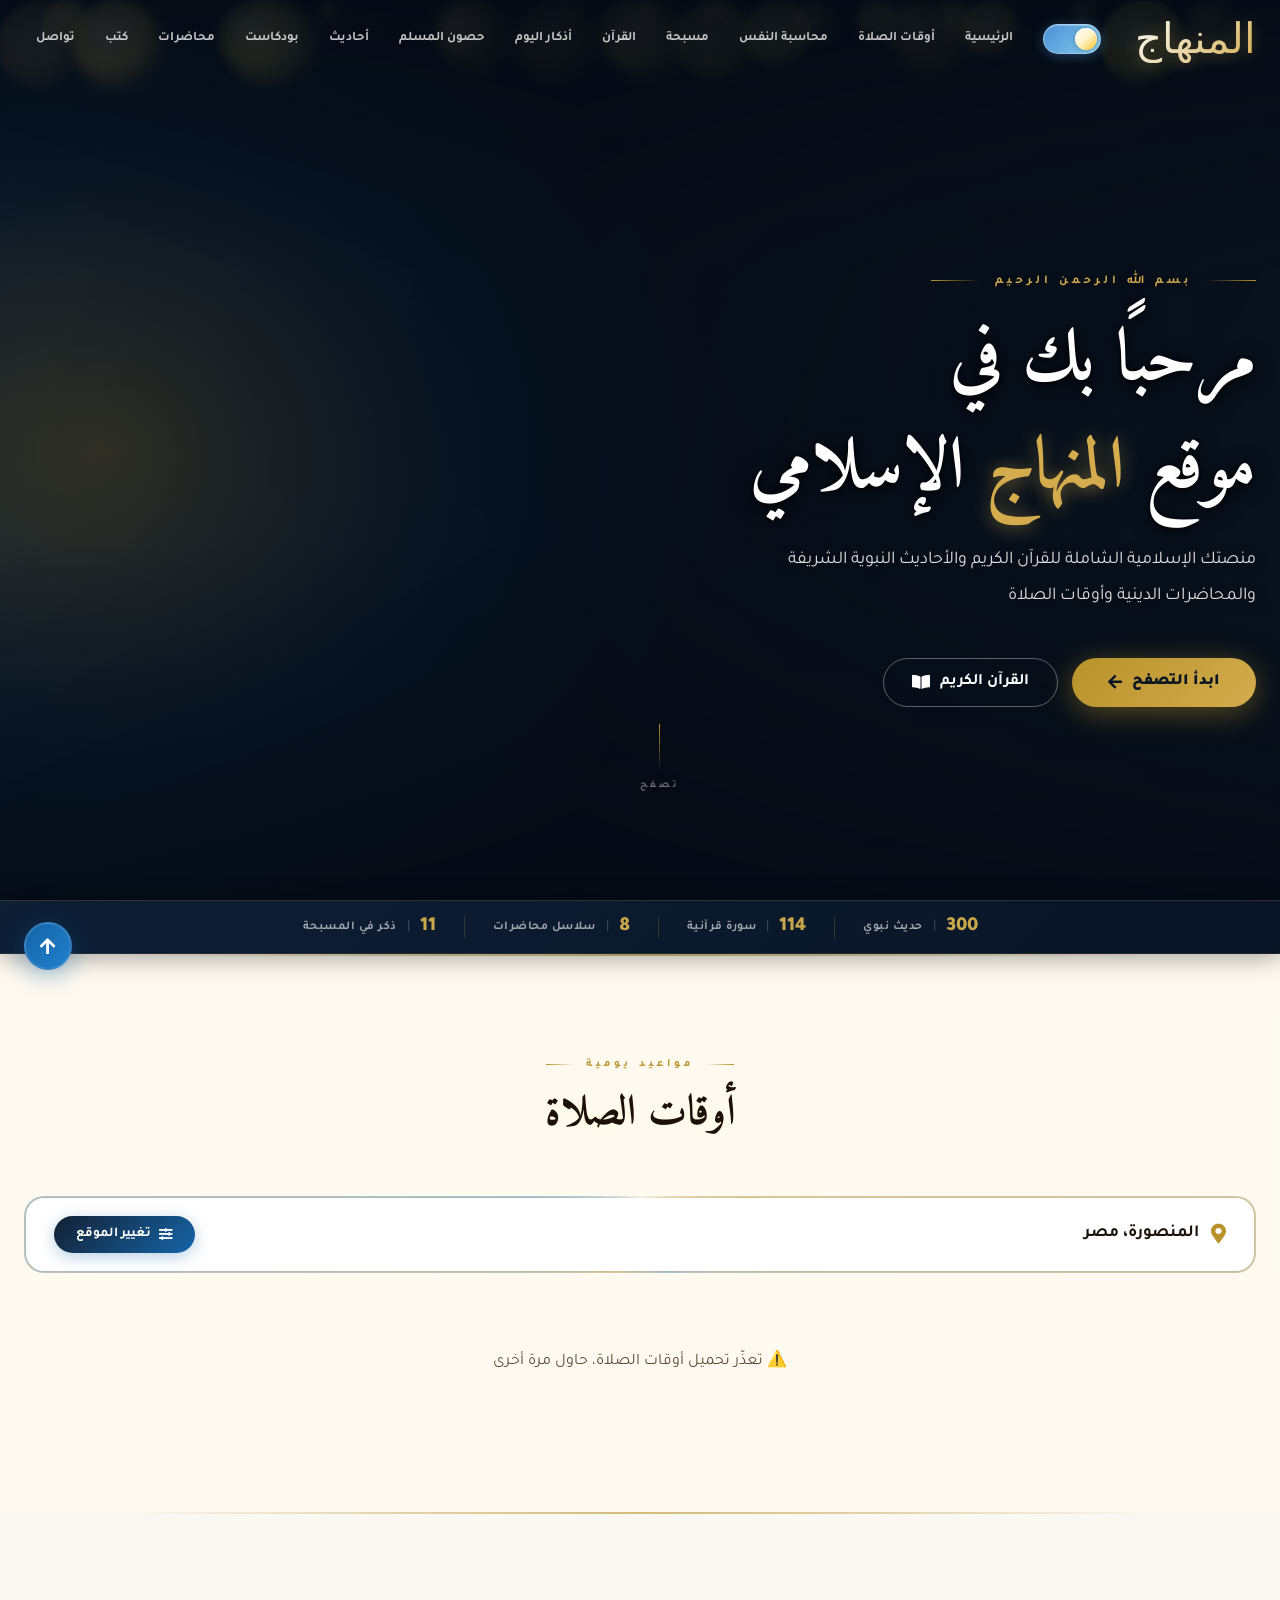
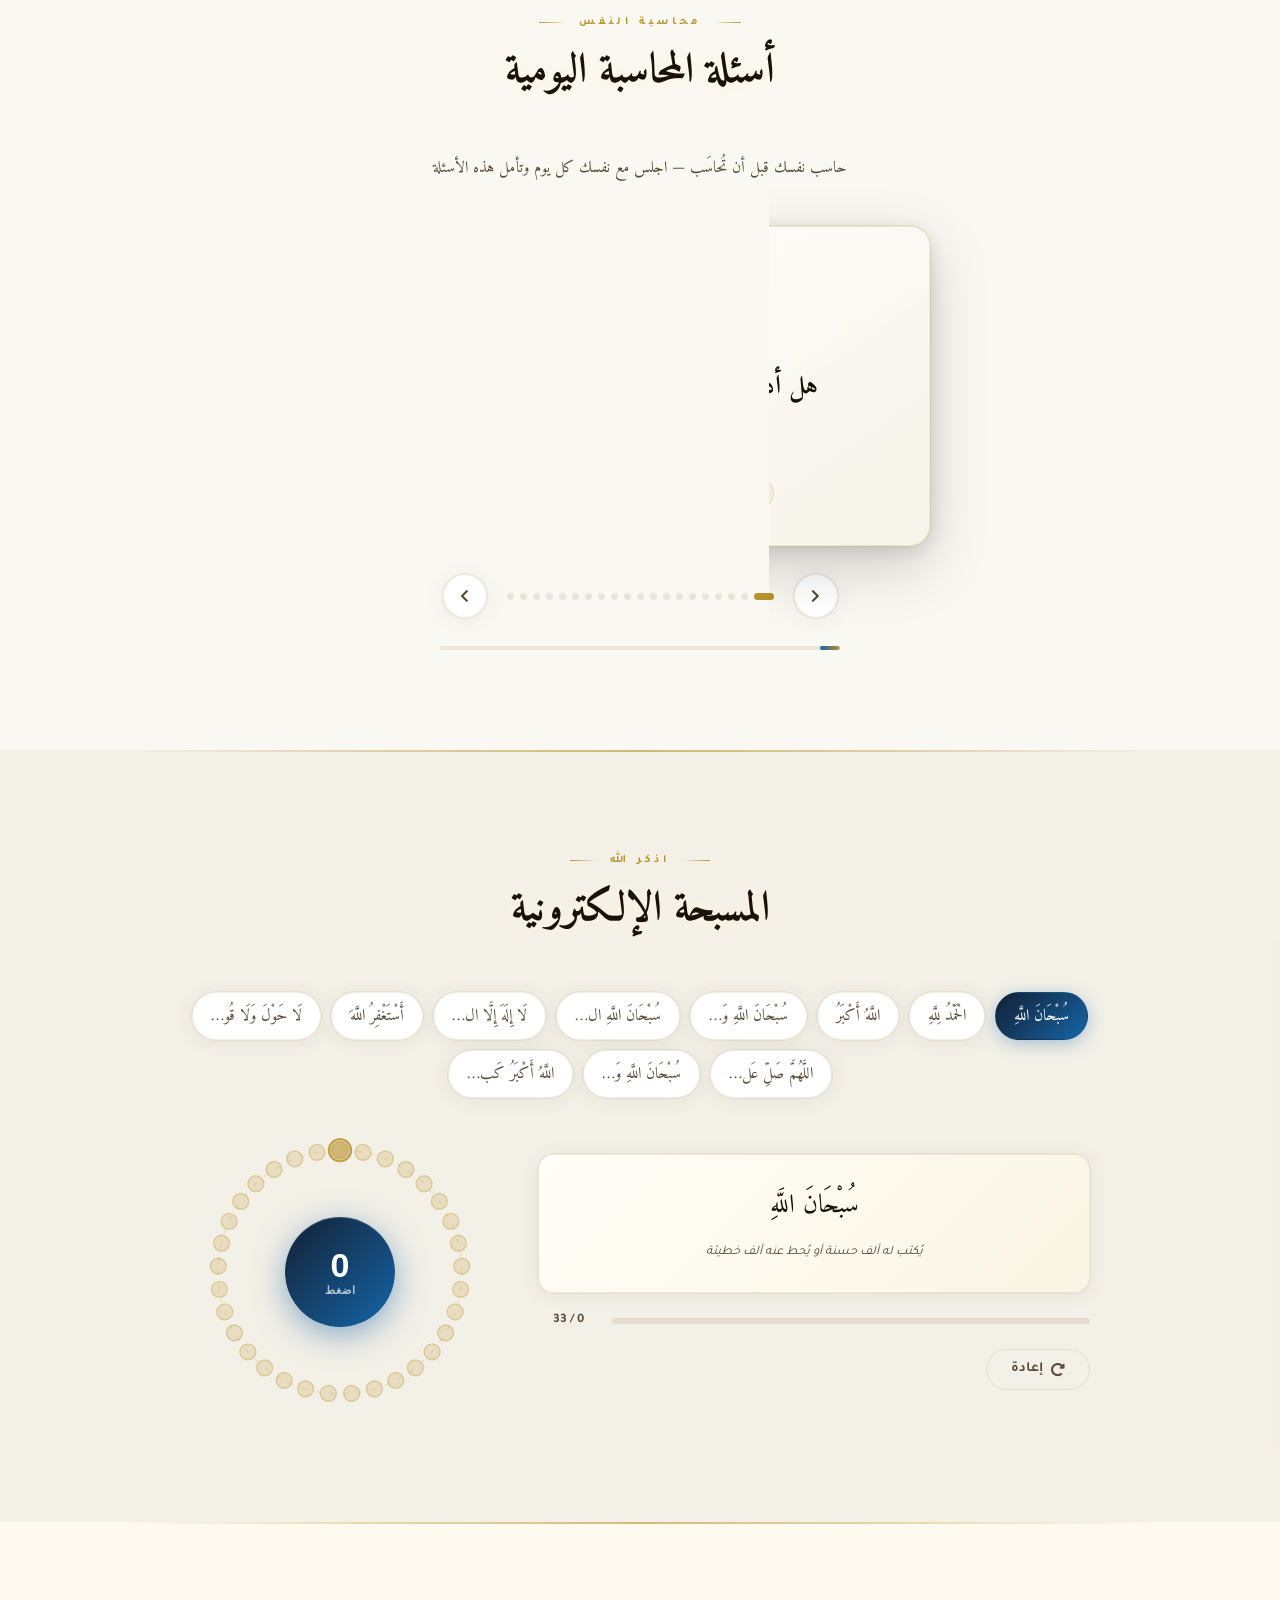
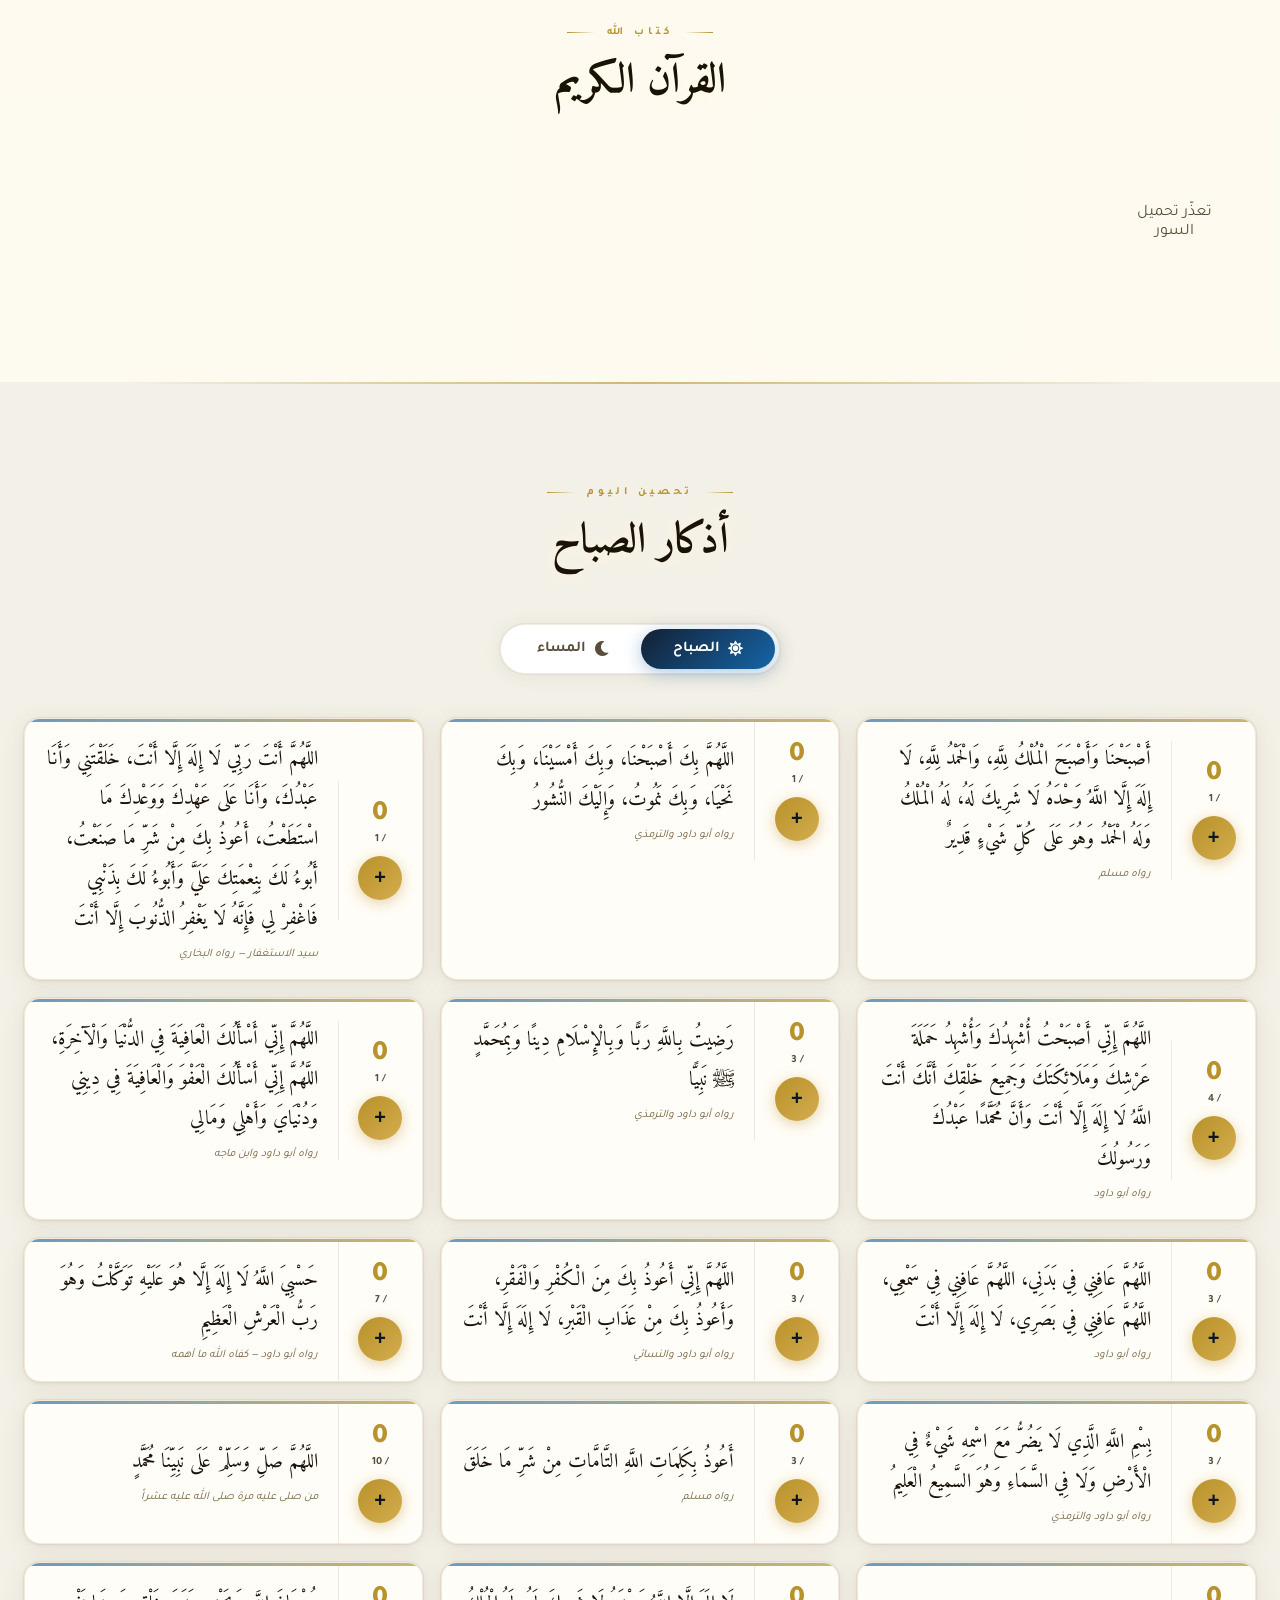
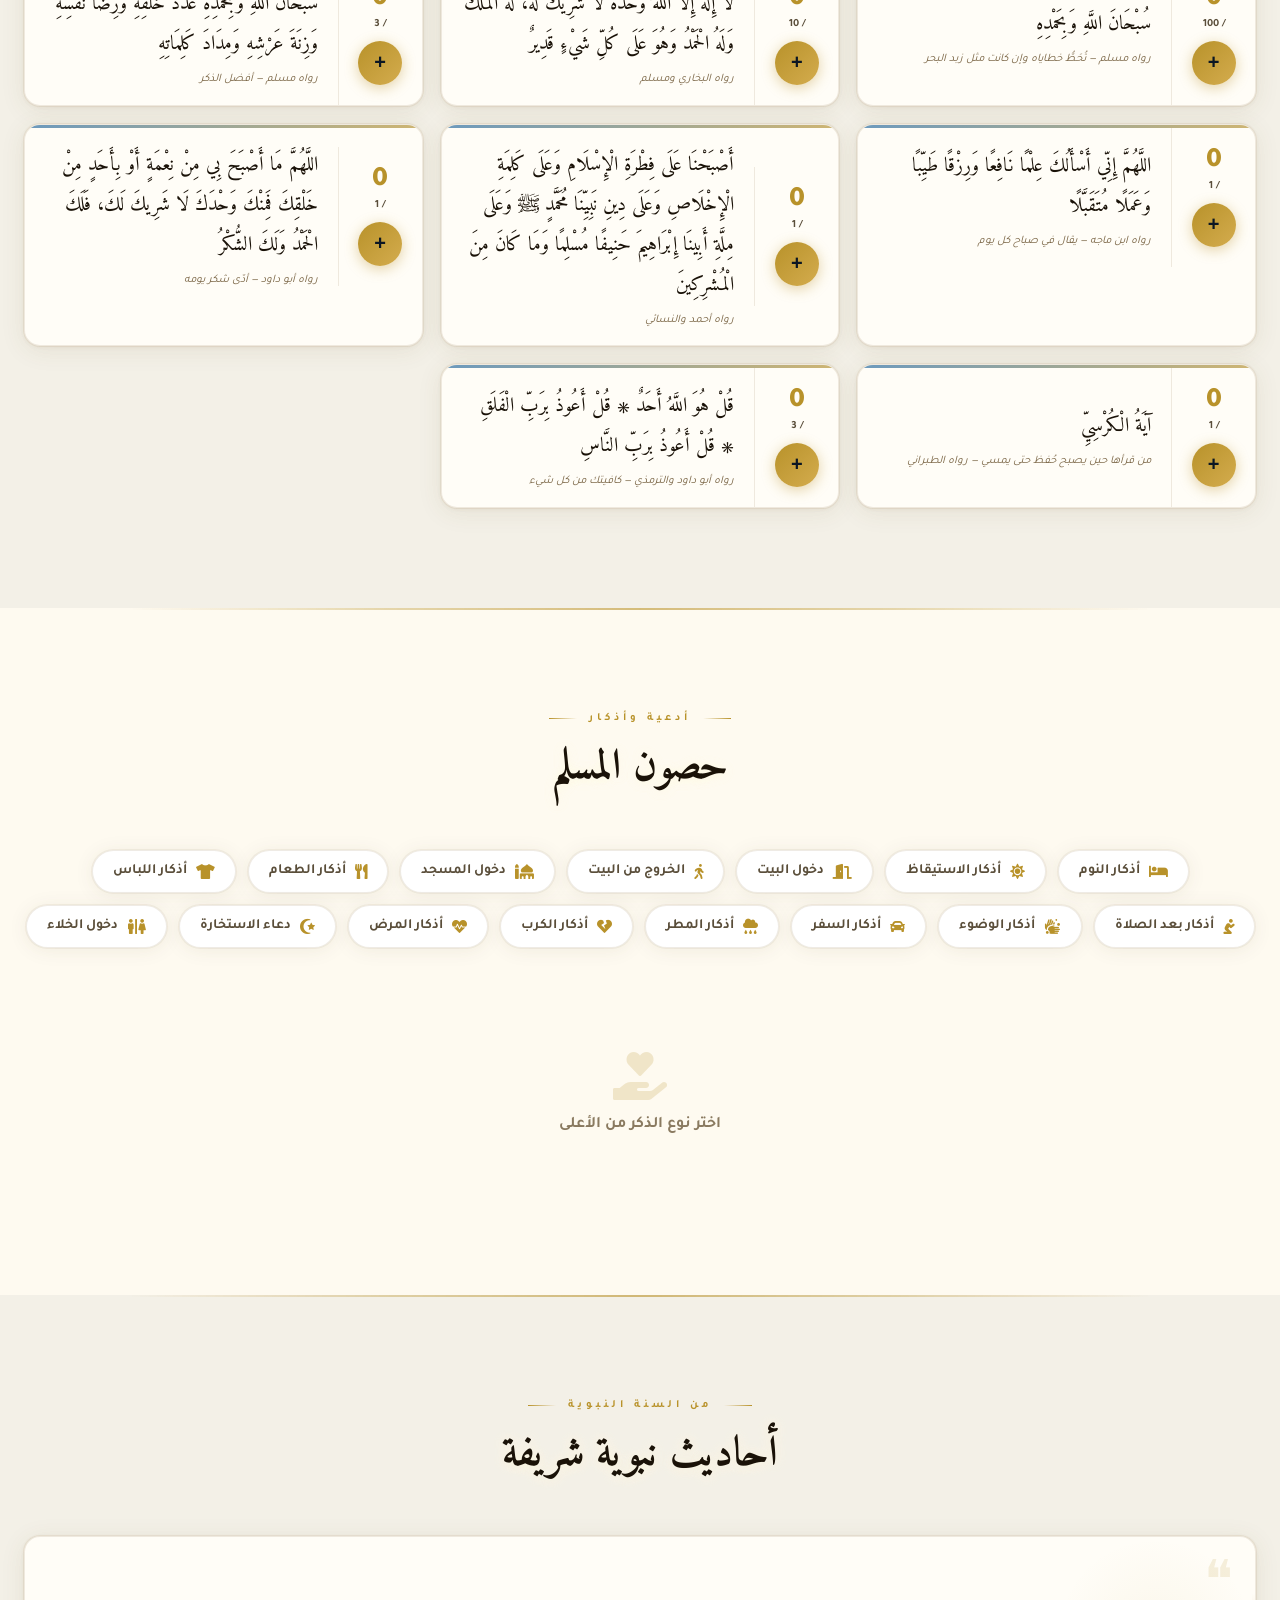
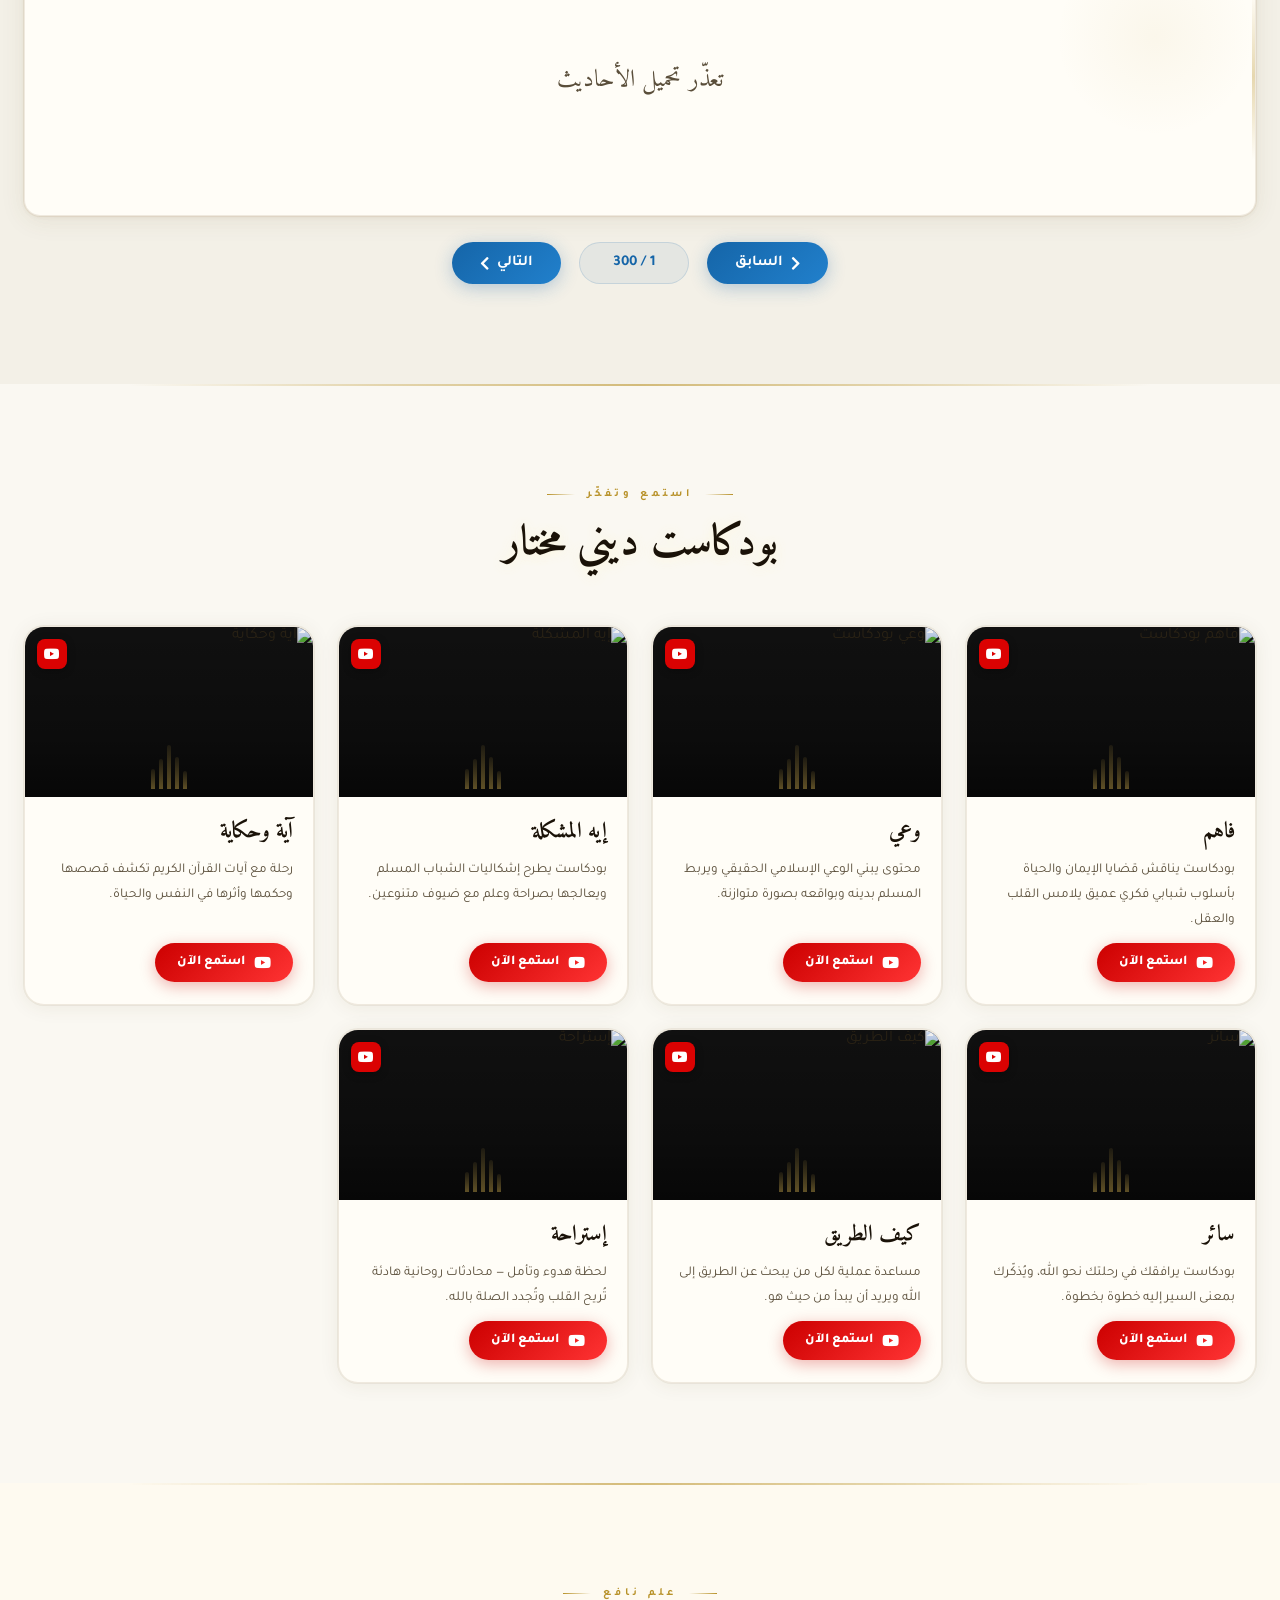
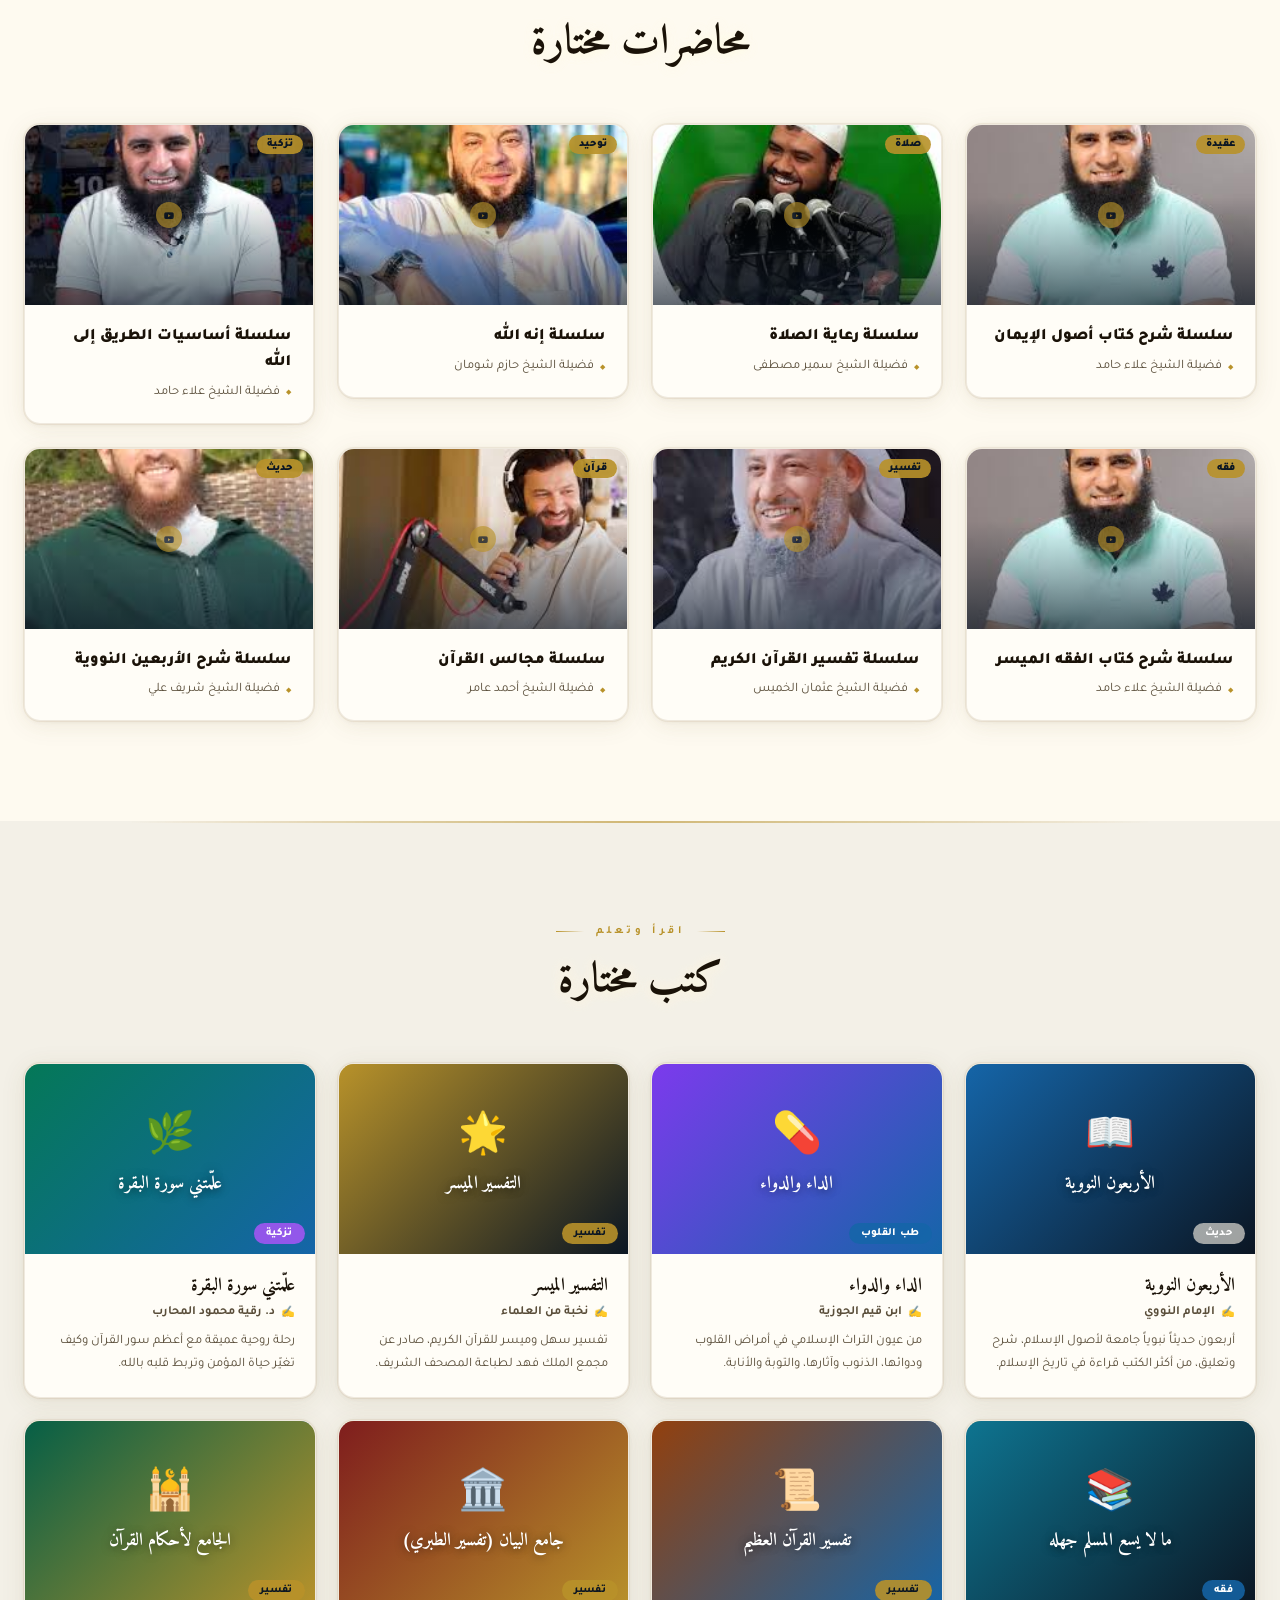
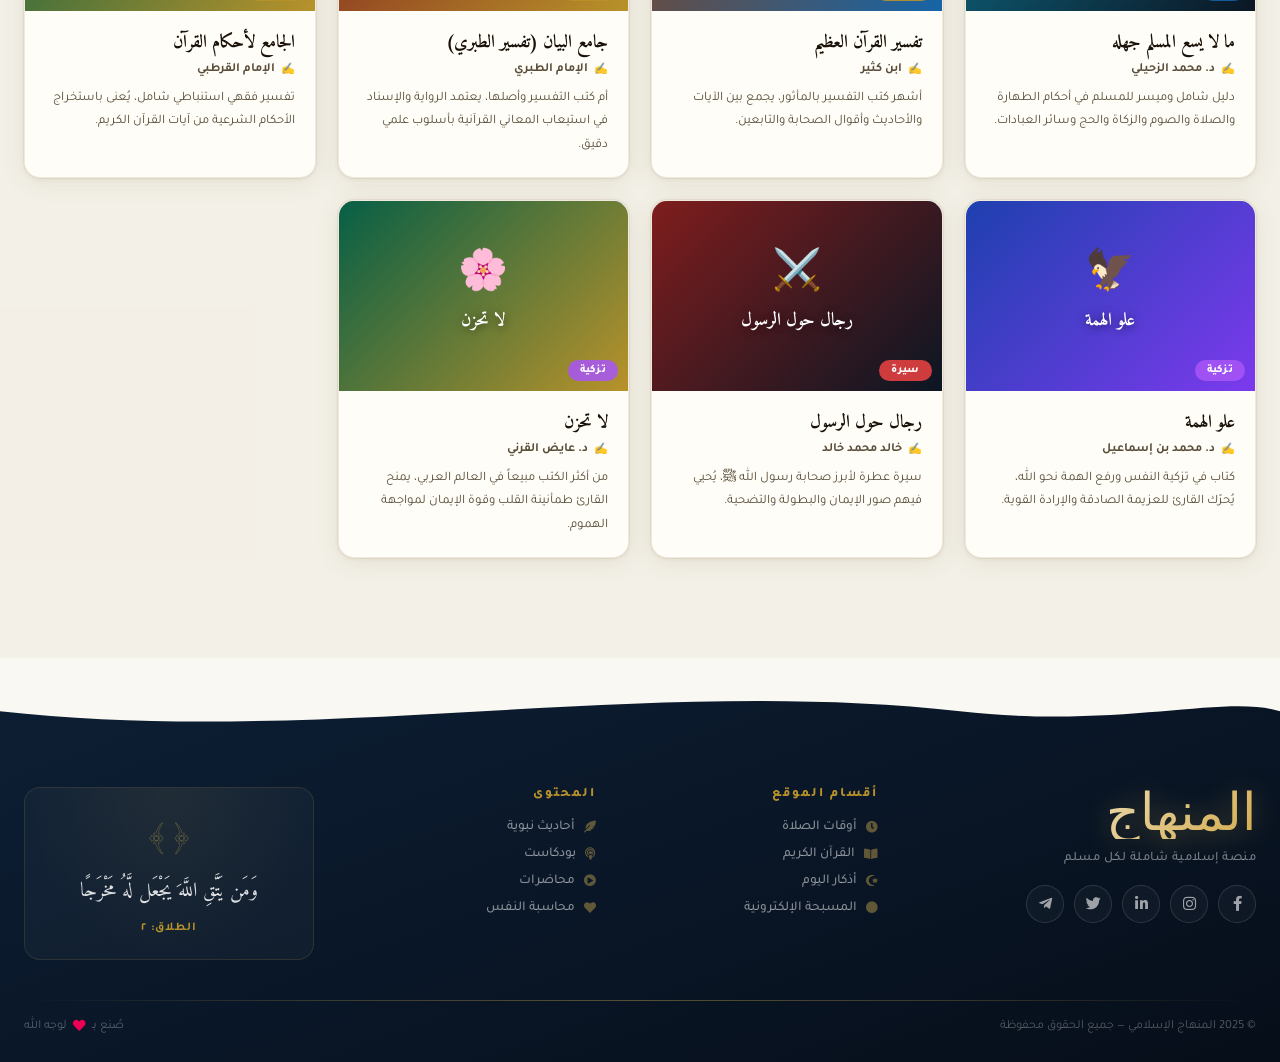
==== commit 55f69194: "Add files via upload" ====
--- a/index.html
+++ b/index.html
@@ -7,7 +7,6 @@
     <title class="notranslate" translate="no">المنهاج الإسلامي</title>
     <link rel="icon" href="images/icon.ico" />
     <link rel="stylesheet" type="text/css" href="https://www.fontstatic.com/f=thuluth-decorated" />
-    <link rel="stylesheet" type="text/css" href="https://www.fontstatic.com/f=cairo-bold" />
     <link rel="preconnect" href="https://fonts.googleapis.com" />
     <link rel="preconnect" href="https://fonts.gstatic.com" crossorigin />
     <link href="https://fonts.googleapis.com/css2?family=Amiri:ital,wght@0,400;0,700;1,400;1,700&family=Tajawal:wght@300;400;500;700;900&display=swap" rel="stylesheet" />
@@ -16,35 +15,51 @@
   </head>
   <body>
 
-    <!-- ═══════════════ HEADER ═══════════════ -->
+    <!-- ═══ HEADER ═══ -->
     <header class="header" id="header">
       <div class="container">
         <div class="logo notranslate" translate="no">المنهاج</div>
         <ul id="nav-menu">
           <li>
             <input type="checkbox" id="dark-mode" class="theme-mode" />
-            <label for="dark-mode" class="theme-toggle">
-              <div class="theme-toggle-circle"></div>
-            </label>
+            <label for="dark-mode" class="theme-toggle"><div class="theme-toggle-circle"></div></label>
           </li>
           <li data-filter="main">الرئيسية</li>
           <li data-filter="pray">أوقات الصلاة</li>
+          <li data-filter="muhasaba">محاسبة النفس</li>
           <li data-filter="tasbeeh">مسبحة</li>
           <li data-filter="quran">القرآن</li>
+          <li data-filter="azkar">أذكار اليوم</li>
+          <li data-filter="huson">حصون المسلم</li>
           <li data-filter="hadith">أحاديث</li>
+          <li data-filter="podcast">بودكاست</li>
           <li data-filter="lectures">محاضرات</li>
-          <li data-filter="footer">تواصل</li>
+          <li data-filter="books">كتب</li>
+          <li data-filter="footer" id="nav-contact">تواصل</li>
         </ul>
         <div class="bars" id="menu-bars"><i class="fas fa-bars"></i></div>
       </div>
     </header>
 
-    <!-- ═══════════════ HERO ═══════════════ -->
-    <section class="main" id="main-section">
-      <div class="main-bg-img"></div>
+    <!-- ═══ HERO ═══ -->
+    <section class="main page-section" id="main-section">
+      <div class="hero-slideshow" id="hero-slideshow">
+        <div class="hero-slide active" style="background-image:url('./images/hero/1.jpg')"></div>
+        <div class="hero-slide" style="background-image:url('./images/hero/2.jpg')"></div>
+        <div class="hero-slide" style="background-image:url('./images/hero/3.jpg')"></div>
+        <div class="hero-slide" style="background-image:url('./images/hero/4.jpg')"></div>
+        <div class="hero-slide" style="background-image:url('./images/hero/5.jpg')"></div>
+        <div class="hero-slide" style="background-image:url('./images/hero/6.jpg')"></div>
+        <div class="hero-slide" style="background-image:url('./images/hero/7.jpg')"></div>
+        <div class="hero-slide" style="background-image:url('./images/hero/8.jpg')"></div>
+        <div class="hero-slide" style="background-image:url('./images/hero/9.jpg')"></div>
+        <div class="hero-slide" style="background-image:url('./images/hero/10.jpg')"></div>
+      </div>
       <div class="main-overlay"></div>
       <canvas id="hero-stars"></canvas>
       <div class="hero-star-veil"></div>
+      <div id="hero-dark-particles"></div>
+      <div id="hero-lights"></div>
       <div class="container">
         <div class="title">
           <div class="hero-eyebrow">
@@ -55,188 +70,376 @@
           <h2>مرحبًا بك في<br />موقع <em>المنهاج</em> الإسلامي</h2>
           <p class="hero-sub">منصتك الإسلامية الشاملة للقرآن الكريم والأحاديث النبوية الشريفة والمحاضرات الدينية وأوقات الصلاة</p>
           <div class="hero-buttons">
-            <button class="btn-gold" id="explore-btn">
-              ابدأ التصفح <i class="fas fa-arrow-left"></i>
+            <button class="btn-gold" id="explore-btn">ابدأ التصفح <i class="fas fa-arrow-left"></i></button>
+            <button class="btn-ghost" id="quran-btn">القرآن الكريم <i class="fas fa-book-open"></i></button>
+          </div>
+        </div>
+      </div>
+      <div class="scroll-hint"><div class="scroll-line"></div><span>تصفح</span></div>
+    </section>
+
+    <!-- ═══ STATS BAR (slim strip after hero) ═══ -->
+    <div class="hero-stats-bar">
+      <div class="container">
+        <div class="hero-stat"><span class="hero-stat-num">300</span><span class="hero-stat-sep">|</span><span class="hero-stat-label">حديث نبوي</span></div>
+        <div class="hero-stat-divider"></div>
+        <div class="hero-stat"><span class="hero-stat-num">114</span><span class="hero-stat-sep">|</span><span class="hero-stat-label">سورة قرآنية</span></div>
+        <div class="hero-stat-divider"></div>
+        <div class="hero-stat"><span class="hero-stat-num">8</span><span class="hero-stat-sep">|</span><span class="hero-stat-label">سلاسل محاضرات</span></div>
+        <div class="hero-stat-divider"></div>
+        <div class="hero-stat"><span class="hero-stat-num">11</span><span class="hero-stat-sep">|</span><span class="hero-stat-label">ذكر في المسبحة</span></div>
+      </div>
+    </div>
+
+    <!-- ═══ PRAYER TIMES ═══ -->
+    <section class="pray page-section">
+      <div class="section-transition-top"></div>
+      <div class="section-header reveal"><div class="section-eyebrow"><span>مواعيد يومية</span></div><h3>أوقات الصلاة</h3></div>
+      <div class="container">
+        <div class="pray-location-bar reveal">
+          <div class="pray-location-glow"></div>
+          <div class="pray-location-inner">
+            <div class="pray-location-default">
+              <i class="fas fa-map-marker-alt"></i>
+              <span id="pray-location-label">المنصورة، مصر</span>
+            </div>
+            <button class="pray-change-btn" id="pray-change-btn">
+              <i class="fas fa-sliders-h"></i> تغيير الموقع
             </button>
-            <button class="btn-ghost" id="quran-btn">
-              القرآن الكريم <i class="fas fa-book-open"></i>
-            </button>
-          </div>
-        </div>
-      </div>
-      <div class="scroll-hint">
-        <div class="scroll-line"></div>
-        <span>تصفح</span>
-      </div>
-      <div class="hero-stats-bar">
-        <div class="container">
-          <div class="hero-stat"><span class="hero-stat-num">300</span><span class="hero-stat-label">حديث نبوي</span></div>
-          <div class="hero-stat"><span class="hero-stat-num">114</span><span class="hero-stat-label">سورة قرآنية</span></div>
-          <div class="hero-stat"><span class="hero-stat-num">8</span><span class="hero-stat-label">سلاسل محاضرات</span></div>
-          <div class="hero-stat"><span class="hero-stat-num">11</span><span class="hero-stat-label">ذكر في المسبحة</span></div>
-        </div>
-      </div>
-    </section>
-
-    <!-- ═══════════════ PRAYER TIMES ═══════════════ -->
-    <section class="pray">
-      <div class="section-header reveal">
-        <div class="section-eyebrow"><span>مواعيد يومية</span></div>
-        <h3>أوقات الصلاة</h3>
-      </div>
-      <div class="container">
-        <div class="pray-selectors reveal">
-          <div class="pray-select-wrap">
-            <i class="fas fa-globe pray-select-icon"></i>
-            <select id="selected_country">
-              <option value="#" selected>اختر الدولة</option>
-            </select>
-          </div>
-          <div class="pray-select-wrap">
-            <i class="fas fa-map-marker-alt pray-select-icon"></i>
-            <select id="selected_state">
-              <option value="#" selected>اختر المنطقة</option>
-            </select>
-          </div>
+          </div>
+        </div>
+        <div class="pray-selectors reveal" id="pray-selectors" style="display:none;">
+          <div class="pray-select-wrap"><i class="fas fa-globe pray-select-icon"></i><select id="selected_country"><option value="#" selected>اختر الدولة</option></select></div>
+          <div class="pray-select-wrap"><i class="fas fa-map-marker-alt pray-select-icon"></i><select id="selected_state"><option value="#" selected>اختر المنطقة</option></select></div>
         </div>
         <div class="pray-cards-grid" id="pray-cards-grid"></div>
       </div>
     </section>
 
-    <!-- ═══════════════ TASBEEH ═══════════════ -->
-    <section class="tasbeeh">
-      <div class="section-header reveal">
-        <div class="section-eyebrow"><span>اذكر الله</span></div>
-        <h3>المسبحة الإلكترونية</h3>
-      </div>
+    <!-- ═══ MUHASABA ═══ -->
+    <section class="muhasaba-section page-section" id="muhasaba-section">
+      <div class="section-transition-top"></div>
+      <div class="section-header reveal"><div class="section-eyebrow"><span>محاسبة النفس</span></div><h3>أسئلة المحاسبة اليومية</h3></div>
+      <div class="container">
+        <p class="muhasaba-intro reveal">حاسب نفسك قبل أن تُحاسَب — اجلس مع نفسك كل يوم وتأمل هذه الأسئلة</p>
+        <div class="muhasaba-flashcard-wrap reveal">
+          <div class="flashcard-scene" id="flashcard-scene">
+            <div class="flashcard" id="flashcard">
+              <div class="flashcard-front">
+                <div class="flashcard-q-icon"><i class="fas fa-heart"></i></div>
+                <div class="flashcard-q-num" id="fc-num">١ / ١٥</div>
+                <div class="flashcard-q-text" id="fc-question">هل أديت صلواتك الخمس في أوقاتها اليوم؟</div>
+                <div class="flashcard-hint"><i class="fas fa-sync-alt"></i> <span id="fc-cta">اقلب لتعرف أكثر</span></div>
+              </div>
+              <div class="flashcard-back">
+                <div class="flashcard-back-icon"><i class="fas fa-lightbulb"></i></div>
+                <div class="flashcard-back-title">للتأمل</div>
+                <div class="flashcard-back-text" id="fc-reflection"></div>
+                <div class="flashcard-hint"><i class="fas fa-sync-alt"></i> اقلب للسؤال</div>
+              </div>
+            </div>
+          </div>
+          <div class="flashcard-controls">
+            <button class="fc-btn fc-prev" id="fc-prev"><i class="fas fa-chevron-right"></i></button>
+            <div class="fc-progress-dots" id="fc-dots"></div>
+            <button class="fc-btn fc-next" id="fc-next"><i class="fas fa-chevron-left"></i></button>
+          </div>
+          <div class="flashcard-progress-bar-wrap">
+            <div class="flashcard-progress-bar"><div class="flashcard-progress-fill" id="fc-progress"></div></div>
+          </div>
+        </div>
+      </div>
+    </section>
+
+    <!-- ═══ TASBEEH ═══ -->
+    <section class="tasbeeh page-section">
+      <div class="section-transition-top"></div>
+      <div class="section-header reveal"><div class="section-eyebrow"><span>اذكر الله</span></div><h3>المسبحة الإلكترونية</h3></div>
       <div class="container">
         <div class="tasbeeh-wrapper">
           <div class="dhikr-pills reveal" id="dhikr-pills"></div>
-          <div class="dhikr-display reveal">
-            <div id="dhikr-text" class="notranslate" translate="no"></div>
-            <div id="dhikr-reward"></div>
-          </div>
-          <div class="tasbeeh-circle-wrap reveal">
-            <svg class="tasbeeh-beads" viewBox="0 0 320 320" xmlns="http://www.w3.org/2000/svg">
-              <circle cx="160" cy="160" r="130" fill="none" stroke="rgba(184,146,42,0.15)" stroke-width="2" stroke-dasharray="5 10"/>
-              <g id="beads-group"></g>
-            </svg>
-            <button class="tasbeeh-btn" id="tasbeeh-btn">
-              <span class="tasbeeh-count" id="tasbeeh-count">0</span>
-              <span class="tasbeeh-tap">اضغط</span>
-            </button>
-          </div>
-          <div class="tasbeeh-progress-wrap reveal">
-            <div class="tasbeeh-progress-bar">
-              <div class="tasbeeh-progress-fill" id="tasbeeh-progress"></div>
-            </div>
-            <span class="tasbeeh-target-label" id="tasbeeh-target-label">0 / 33</span>
-          </div>
-          <div class="tasbeeh-done" id="tasbeeh-done">
-            <i class="fas fa-check-circle"></i> أحسنت! أتممت الذكر
-          </div>
-          <button class="tasbeeh-reset reveal" id="tasbeeh-reset">
-            <i class="fas fa-redo-alt"></i> إعادة
-          </button>
-        </div>
-      </div>
-    </section>
-
-    <!-- ═══════════════ QURAN ═══════════════ -->
-    <section class="quran">
-      <div class="section-header reveal">
-        <div class="section-eyebrow"><span>كتاب الله</span></div>
-        <h3>القرآن الكريم</h3>
-      </div>
-      <div class="container">
-        <div class="surahContainer reveal" id="surahContainer"></div>
-      </div>
-    </section>
-
-    <!-- ═══════════════ HADITH ═══════════════ -->
-    <section class="hadith">
-      <div class="section-header reveal">
-        <div class="section-eyebrow"><span>من السنة النبوية</span></div>
-        <h3>أحاديث نبوية شريفة</h3>
-      </div>
-      <div class="container">
-        <div class="hadith-card reveal">
-          <div class="hadith-quote-icon">❝</div>
-          <div class="hadithContainer">
-            <div class="loading-dots"><span></span><span></span><span></span></div>
-          </div>
-        </div>
+          <!-- Side-by-side layout: dhikr info LEFT + counter button RIGHT -->
+          <div class="tasbeeh-main-row reveal">
+            <div class="tasbeeh-left">
+              <div class="dhikr-display"><div id="dhikr-text" class="notranslate" translate="no"></div><div id="dhikr-reward"></div></div>
+              <div class="tasbeeh-progress-wrap">
+                <div class="tasbeeh-progress-bar"><div class="tasbeeh-progress-fill" id="tasbeeh-progress"></div></div>
+                <span class="tasbeeh-target-label" id="tasbeeh-target-label">0 / 33</span>
+              </div>
+              <div class="tasbeeh-done" id="tasbeeh-done"><i class="fas fa-check-circle"></i> أحسنت! أتممت الذكر</div>
+              <button class="tasbeeh-reset reveal" id="tasbeeh-reset"><i class="fas fa-redo-alt"></i> إعادة</button>
+            </div>
+            <div class="tasbeeh-right">
+              <div class="tasbeeh-circle-wrap">
+                <svg class="tasbeeh-beads" viewBox="0 0 320 320" xmlns="http://www.w3.org/2000/svg">
+                  <circle cx="160" cy="160" r="130" fill="none" stroke="rgba(184,146,42,0.15)" stroke-width="2" stroke-dasharray="5 10"/>
+                  <g id="beads-group"></g>
+                </svg>
+                <button class="tasbeeh-btn" id="tasbeeh-btn">
+                  <span class="tasbeeh-count" id="tasbeeh-count">0</span>
+                  <span class="tasbeeh-tap">اضغط</span>
+                </button>
+              </div>
+            </div>
+          </div>
+        </div>
+      </div>
+    </section>
+
+    <!-- ═══ QURAN ═══ -->
+    <section class="quran page-section">
+      <div class="section-transition-top"></div>
+      <div class="section-header reveal"><div class="section-eyebrow"><span>كتاب الله</span></div><h3>القرآن الكريم</h3></div>
+      <div class="container"><div class="surahContainer reveal" id="surahContainer"></div></div>
+    </section>
+
+    <!-- ═══ AZKAR MORNING / EVENING ═══ -->
+    <section class="azkar-section page-section" id="azkar-section">
+      <div class="section-transition-top"></div>
+      <div class="section-header reveal"><div class="section-eyebrow"><span>تحصين اليوم</span></div><h3 id="azkar-title">أذكار الصباح</h3></div>
+      <div class="container">
+        <div class="azkar-toggle-wrap reveal">
+          <button class="azkar-toggle-btn active" id="btn-sabah" onclick="switchAzkar('sabah')"><i class="fas fa-sun"></i> الصباح</button>
+          <button class="azkar-toggle-btn" id="btn-masa" onclick="switchAzkar('masa')"><i class="fas fa-moon"></i> المساء</button>
+        </div>
+        <div class="azkar-grid" id="azkar-grid"></div>
+      </div>
+    </section>
+
+    <!-- ═══ HUSON AL-MUSLIM ═══ -->
+    <section class="huson-section page-section" id="huson-section">
+      <div class="section-transition-top"></div>
+      <div class="section-header reveal"><div class="section-eyebrow"><span>أدعية وأذكار</span></div><h3>حصون المسلم</h3></div>
+      <div class="container">
+        <div class="huson-cats reveal" id="huson-cats"></div>
+        <div class="huson-content" id="huson-content">
+          <div class="huson-placeholder reveal">
+            <i class="fas fa-hand-holding-heart"></i>
+            <p>اختر نوع الذكر من الأعلى</p>
+          </div>
+        </div>
+      </div>
+    </section>
+
+    <!-- ═══ HADITH ═══ -->
+    <section class="hadith page-section">
+      <div class="section-transition-top"></div>
+      <div class="section-header reveal"><div class="section-eyebrow"><span>من السنة النبوية</span></div><h3>أحاديث نبوية شريفة</h3></div>
+      <div class="container">
+        <div class="hadith-card reveal"><div class="hadith-quote-icon">❝</div><div class="hadithContainer"><div class="loading-dots"><span></span><span></span><span></span></div></div></div>
         <div class="hadith-nav reveal">
           <button class="hadith-btn prev"><i class="fas fa-chevron-right"></i> السابق</button>
-          <div class="hadith-number number">1 / 300</div>
+          <div class="hadith-number">1 / 300</div>
           <button class="hadith-btn next">التالي <i class="fas fa-chevron-left"></i></button>
         </div>
       </div>
     </section>
 
-    <!-- ═══════════════ LECTURES ═══════════════ -->
-    <section class="lectures">
+    <!-- ═══ PODCASTS ═══ -->
+    <section class="podcast-section page-section" id="podcast-section">
+      <div class="section-transition-top"></div>
       <div class="section-header reveal">
-        <div class="section-eyebrow"><span>علم نافع</span></div>
-        <h3>محاضرات مختارة</h3>
-      </div>
+        <div class="section-eyebrow"><span>استمع وتفكّر</span></div>
+        <h3>بودكاست ديني مختار</h3>
+      </div>
+      <div class="container">
+        <div class="podcast-grid">
+          <div class="podcast-card reveal">
+            <div class="podcast-cover podcast-cover--img">
+              <img src="./images/fahem.jpg" alt="فاهم بودكاست" loading="lazy" class="podcast-img"/>
+              <div class="podcast-img-overlay"></div>
+              <div class="podcast-cover-waves"><span></span><span></span><span></span><span></span><span></span></div>
+              <div class="podcast-platform-badge"><i class="fab fa-youtube"></i></div>
+            </div>
+            <div class="podcast-body">
+              <h4 class="podcast-title">فاهم</h4>
+              <p class="podcast-desc">بودكاست يناقش قضايا الإيمان والحياة بأسلوب شبابي فكري عميق يلامس القلب والعقل.</p>
+              <a href="https://www.youtube.com/@Fahem.Podcast" target="_blank" class="podcast-btn"><i class="fab fa-youtube"></i> استمع الآن</a>
+            </div>
+          </div>
+          <div class="podcast-card reveal" style="transition-delay:80ms">
+            <div class="podcast-cover podcast-cover--img">
+              <img src="./images/waie.jpg" alt="وعي بودكاست" loading="lazy" class="podcast-img"/>
+              <div class="podcast-img-overlay"></div>
+              <div class="podcast-cover-waves"><span></span><span></span><span></span><span></span><span></span></div>
+              <div class="podcast-platform-badge"><i class="fab fa-youtube"></i></div>
+            </div>
+            <div class="podcast-body">
+              <h4 class="podcast-title">وعي</h4>
+              <p class="podcast-desc">محتوى يبني الوعي الإسلامي الحقيقي ويربط المسلم بدينه وبواقعه بصورة متوازنة.</p>
+              <a href="https://www.youtube.com/@Waie" target="_blank" class="podcast-btn"><i class="fab fa-youtube"></i> استمع الآن</a>
+            </div>
+          </div>
+          <div class="podcast-card reveal" style="transition-delay:160ms">
+            <div class="podcast-cover podcast-cover--img">
+              <img src="./images/moshkla.jpg" alt="إيه المشكلة" loading="lazy" class="podcast-img"/>
+              <div class="podcast-img-overlay"></div>
+              <div class="podcast-cover-waves"><span></span><span></span><span></span><span></span><span></span></div>
+              <div class="podcast-platform-badge"><i class="fab fa-youtube"></i></div>
+            </div>
+            <div class="podcast-body">
+              <h4 class="podcast-title">إيه المشكلة</h4>
+              <p class="podcast-desc">بودكاست يطرح إشكاليات الشباب المسلم ويعالجها بصراحة وعلم مع ضيوف متنوعين.</p>
+              <a href="https://www.youtube.com/@Eh_El_Moshkla" target="_blank" class="podcast-btn"><i class="fab fa-youtube"></i> استمع الآن</a>
+            </div>
+          </div>
+          <div class="podcast-card reveal" style="transition-delay:240ms">
+            <div class="podcast-cover podcast-cover--img">
+              <img src="./images/aya-hikaya.jpg" alt="آية وحكاية" loading="lazy" class="podcast-img"/>
+              <div class="podcast-img-overlay"></div>
+              <div class="podcast-cover-waves"><span></span><span></span><span></span><span></span><span></span></div>
+              <div class="podcast-platform-badge"><i class="fab fa-youtube"></i></div>
+            </div>
+            <div class="podcast-body">
+              <h4 class="podcast-title">آية وحكاية</h4>
+              <p class="podcast-desc">رحلة مع آيات القرآن الكريم تكشف قصصها وحكمها وأثرها في النفس والحياة.</p>
+              <a href="https://youtube.com/playlist?list=PLFkuO76ICjPmXSX0AOmy60e39KmeRD2Rt" target="_blank" class="podcast-btn"><i class="fab fa-youtube"></i> استمع الآن</a>
+            </div>
+          </div>
+          <div class="podcast-card reveal" style="transition-delay:320ms">
+            <div class="podcast-cover podcast-cover--img">
+              <img src="./images/saer.jpg" alt="سائر" loading="lazy" class="podcast-img"/>
+              <div class="podcast-img-overlay"></div>
+              <div class="podcast-cover-waves"><span></span><span></span><span></span><span></span><span></span></div>
+              <div class="podcast-platform-badge"><i class="fab fa-youtube"></i></div>
+            </div>
+            <div class="podcast-body">
+              <h4 class="podcast-title">سائر</h4>
+              <p class="podcast-desc">بودكاست يرافقك في رحلتك نحو الله، ويُذكّرك بمعنى السير إليه خطوة بخطوة.</p>
+              <a href="https://youtube.com/playlist?list=PLm_fS2m74uWmWVlHOXi1tzwGXb52j4Gjz" target="_blank" class="podcast-btn"><i class="fab fa-youtube"></i> استمع الآن</a>
+            </div>
+          </div>
+          <div class="podcast-card reveal" style="transition-delay:400ms">
+            <div class="podcast-cover podcast-cover--img">
+              <img src="./images/kaif-tareeq.jpg" alt="كيف الطريق" loading="lazy" class="podcast-img"/>
+              <div class="podcast-img-overlay"></div>
+              <div class="podcast-cover-waves"><span></span><span></span><span></span><span></span><span></span></div>
+              <div class="podcast-platform-badge"><i class="fab fa-youtube"></i></div>
+            </div>
+            <div class="podcast-body">
+              <h4 class="podcast-title">كيف الطريق</h4>
+              <p class="podcast-desc">مساعدة عملية لكل من يبحث عن الطريق إلى الله ويريد أن يبدأ من حيث هو.</p>
+              <a href="https://youtube.com/playlist?list=PLVPp4tYPys9MggYMBn8VeeclyPXWvv-g-" target="_blank" class="podcast-btn"><i class="fab fa-youtube"></i> استمع الآن</a>
+            </div>
+          </div>
+          <div class="podcast-card reveal" style="transition-delay:480ms">
+            <div class="podcast-cover podcast-cover--img">
+              <img src="./images/estraha.jpg" alt="إستراحة" loading="lazy" class="podcast-img"/>
+              <div class="podcast-img-overlay"></div>
+              <div class="podcast-cover-waves"><span></span><span></span><span></span><span></span><span></span></div>
+              <div class="podcast-platform-badge"><i class="fab fa-youtube"></i></div>
+            </div>
+            <div class="podcast-body">
+              <h4 class="podcast-title">إستراحة</h4>
+              <p class="podcast-desc">لحظة هدوء وتأمل — محادثات روحانية هادئة تُريح القلب وتُجدد الصلة بالله.</p>
+              <a href="https://youtube.com/playlist?list=PLJW_gn0In1bvilbI8scCrIRtmFyvSvOIk" target="_blank" class="podcast-btn"><i class="fab fa-youtube"></i> استمع الآن</a>
+            </div>
+          </div>
+        </div>
+      </div>
+    </section>
+
+    <!-- ═══ LECTURES ═══ -->
+    <section class="lectures page-section">
+      <div class="section-transition-top"></div>
+      <div class="section-header reveal"><div class="section-eyebrow"><span>علم نافع</span></div><h3>محاضرات مختارة</h3></div>
       <div class="container">
         <div class="lectures-grid">
-          <a href="https://www.youtube.com/watch?v=VR1xbVL2Pnw&list=PL1i_D1Vw3d5OOCuGDrC-t3cBIrSmYRAsg" target="_blank" class="lec-link reveal">
-            <div class="lec-card"><div class="lec-img-wrap"><img src="./images/9.jpg" alt="" loading="lazy"/><div class="lec-play"><i class="fab fa-youtube"></i></div><div class="lec-tag">عقيدة</div></div><div class="lec-body"><h4>سلسلة شرح كتاب أصول الإيمان</h4><p>فضيلة الشيخ علاء حامد</p></div></div>
-          </a>
-          <a href="https://www.youtube.com/watch?v=6eIZRH_FI4s&list=PLSUcSqxe9RhzbP2F4xTE9GCrIUUEuFJoa" target="_blank" class="lec-link reveal">
-            <div class="lec-card"><div class="lec-img-wrap"><img src="./images/7.jpg" alt="" loading="lazy"/><div class="lec-play"><i class="fab fa-youtube"></i></div><div class="lec-tag">صلاة</div></div><div class="lec-body"><h4>سلسلة رعاية الصلاة</h4><p>فضيلة الشيخ سمير مصطفى</p></div></div>
-          </a>
-          <a href="https://www.youtube.com/watch?v=KjXHa_0v3Xs&list=PLVPp4tYPys9NKVw-_6itEaxQnK32lKrl0&pp=iAQB" target="_blank" class="lec-link reveal">
-            <div class="lec-card"><div class="lec-img-wrap"><img src="./images/13.jpg" alt="" loading="lazy"/><div class="lec-play"><i class="fab fa-youtube"></i></div><div class="lec-tag">توحيد</div></div><div class="lec-body"><h4>سلسلة إنه الله</h4><p>فضيلة الشيخ حازم شومان</p></div></div>
-          </a>
-          <a href="https://www.youtube.com/watch?v=Mq84UmqumaM&list=PL1i_D1Vw3d5NYUb87ULvvfMxV3yqWliBd" target="_blank" class="lec-link reveal">
-            <div class="lec-card"><div class="lec-img-wrap"><img src="./images/16.jpg" alt="" loading="lazy"/><div class="lec-play"><i class="fab fa-youtube"></i></div><div class="lec-tag">تزكية</div></div><div class="lec-body"><h4>سلسلة أساسيات الطريق إلى الله</h4><p>فضيلة الشيخ علاء حامد</p></div></div>
-          </a>
-          <a href="https://www.youtube.com/watch?v=FdXl6jjCxP4&list=PL1i_D1Vw3d5P5Q6IHHW22JHrnLCwm60Bn" target="_blank" class="lec-link reveal">
-            <div class="lec-card"><div class="lec-img-wrap"><img src="./images/9.jpg" alt="" loading="lazy"/><div class="lec-play"><i class="fab fa-youtube"></i></div><div class="lec-tag">فقه</div></div><div class="lec-body"><h4>سلسلة شرح كتاب الفقه الميسر</h4><p>فضيلة الشيخ علاء حامد</p></div></div>
-          </a>
-          <a href="https://www.youtube.com/watch?v=48yJYcD_9X0&list=PLx3Fh1kiMbrcOUYqEcLnNSmxVhIeKQexC" target="_blank" class="lec-link reveal">
-            <div class="lec-card"><div class="lec-img-wrap"><img src="./images/12.jpg" alt="" loading="lazy"/><div class="lec-play"><i class="fab fa-youtube"></i></div><div class="lec-tag">تفسير</div></div><div class="lec-body"><h4>سلسلة تفسير القرآن الكريم</h4><p>فضيلة الشيخ عثمان الخميس</p></div></div>
-          </a>
-          <a href="https://youtube.com/playlist?list=PLSSxr3Rf2_X0LhahU5RFyX87dKBAjIkZj&si=njvkbeBPJyZ7xmPk" target="_blank" class="lec-link reveal">
-            <div class="lec-card"><div class="lec-img-wrap"><img src="./images/14.jpg" alt="" loading="lazy"/><div class="lec-play"><i class="fab fa-youtube"></i></div><div class="lec-tag">قرآن</div></div><div class="lec-body"><h4>سلسلة مجالس القرآن</h4><p>فضيلة الشيخ أحمد عامر</p></div></div>
-          </a>
-          <a href="https://www.youtube.com/watch?v=Hr-phE_e7P0&list=PL_ZXIiZMp3ML0aHjoBPByMCNmy9REBITp" target="_blank" class="lec-link reveal">
-            <div class="lec-card"><div class="lec-img-wrap"><img src="./images/15.jpg" alt="" loading="lazy"/><div class="lec-play"><i class="fab fa-youtube"></i></div><div class="lec-tag">حديث</div></div><div class="lec-body"><h4>سلسلة شرح الأربعين النووية</h4><p>فضيلة الشيخ شريف علي</p></div></div>
-          </a>
-        </div>
-      </div>
-    </section>
-
-    <!-- ═══════════════ FOOTER ═══════════════ -->
-    <section class="footer">
-      <svg class="footer-wave" xmlns="http://www.w3.org/2000/svg" viewBox="0 0 1440 100">
-        <path d="M0,64L80,58.7C160,53,320,43,480,42.7C640,43,800,53,960,53.3C1120,53,1280,43,1360,37.3L1440,32L1440,100L1360,100C1280,100,1120,100,960,100C800,100,640,100,480,100C320,100,160,100,80,100L0,100Z"></path>
+          <a href="https://www.youtube.com/watch?v=VR1xbVL2Pnw&list=PL1i_D1Vw3d5OOCuGDrC-t3cBIrSmYRAsg" target="_blank" class="lec-link reveal"><div class="lec-card"><div class="lec-img-wrap"><img src="./images/9.jpg" alt="" loading="lazy"/><div class="lec-play"><i class="fab fa-youtube"></i></div><div class="lec-tag">عقيدة</div></div><div class="lec-body"><h4>سلسلة شرح كتاب أصول الإيمان</h4><p>فضيلة الشيخ علاء حامد</p></div></div></a>
+          <a href="https://www.youtube.com/watch?v=6eIZRH_FI4s&list=PLSUcSqxe9RhzbP2F4xTE9GCrIUUEuFJoa" target="_blank" class="lec-link reveal"><div class="lec-card"><div class="lec-img-wrap"><img src="./images/7.jpg" alt="" loading="lazy"/><div class="lec-play"><i class="fab fa-youtube"></i></div><div class="lec-tag">صلاة</div></div><div class="lec-body"><h4>سلسلة رعاية الصلاة</h4><p>فضيلة الشيخ سمير مصطفى</p></div></div></a>
+          <a href="https://www.youtube.com/watch?v=KjXHa_0v3Xs&list=PLVPp4tYPys9NKVw-_6itEaxQnK32lKrl0" target="_blank" class="lec-link reveal"><div class="lec-card"><div class="lec-img-wrap"><img src="./images/13.jpg" alt="" loading="lazy"/><div class="lec-play"><i class="fab fa-youtube"></i></div><div class="lec-tag">توحيد</div></div><div class="lec-body"><h4>سلسلة إنه الله</h4><p>فضيلة الشيخ حازم شومان</p></div></div></a>
+          <a href="https://www.youtube.com/watch?v=Mq84UmqumaM&list=PL1i_D1Vw3d5NYUb87ULvvfMxV3yqWliBd" target="_blank" class="lec-link reveal"><div class="lec-card"><div class="lec-img-wrap"><img src="./images/16.jpg" alt="" loading="lazy"/><div class="lec-play"><i class="fab fa-youtube"></i></div><div class="lec-tag">تزكية</div></div><div class="lec-body"><h4>سلسلة أساسيات الطريق إلى الله</h4><p>فضيلة الشيخ علاء حامد</p></div></div></a>
+          <a href="https://www.youtube.com/watch?v=FdXl6jjCxP4&list=PL1i_D1Vw3d5P5Q6IHHW22JHrnLCwm60Bn" target="_blank" class="lec-link reveal"><div class="lec-card"><div class="lec-img-wrap"><img src="./images/9.jpg" alt="" loading="lazy"/><div class="lec-play"><i class="fab fa-youtube"></i></div><div class="lec-tag">فقه</div></div><div class="lec-body"><h4>سلسلة شرح كتاب الفقه الميسر</h4><p>فضيلة الشيخ علاء حامد</p></div></div></a>
+          <a href="https://www.youtube.com/watch?v=48yJYcD_9X0&list=PLx3Fh1kiMbrcOUYqEcLnNSmxVhIeKQexC" target="_blank" class="lec-link reveal"><div class="lec-card"><div class="lec-img-wrap"><img src="./images/12.jpg" alt="" loading="lazy"/><div class="lec-play"><i class="fab fa-youtube"></i></div><div class="lec-tag">تفسير</div></div><div class="lec-body"><h4>سلسلة تفسير القرآن الكريم</h4><p>فضيلة الشيخ عثمان الخميس</p></div></div></a>
+          <a href="https://youtube.com/playlist?list=PLSSxr3Rf2_X0LhahU5RFyX87dKBAjIkZj" target="_blank" class="lec-link reveal"><div class="lec-card"><div class="lec-img-wrap"><img src="./images/14.jpg" alt="" loading="lazy"/><div class="lec-play"><i class="fab fa-youtube"></i></div><div class="lec-tag">قرآن</div></div><div class="lec-body"><h4>سلسلة مجالس القرآن</h4><p>فضيلة الشيخ أحمد عامر</p></div></div></a>
+          <a href="https://www.youtube.com/watch?v=Hr-phE_e7P0&list=PL_ZXIiZMp3ML0aHjoBPByMCNmy9REBITp" target="_blank" class="lec-link reveal"><div class="lec-card"><div class="lec-img-wrap"><img src="./images/15.jpg" alt="" loading="lazy"/><div class="lec-play"><i class="fab fa-youtube"></i></div><div class="lec-tag">حديث</div></div><div class="lec-body"><h4>سلسلة شرح الأربعين النووية</h4><p>فضيلة الشيخ شريف علي</p></div></div></a>
+        </div>
+      </div>
+    </section>
+
+    <!-- ═══ BOOKS ═══ -->
+    <section class="books-section page-section" id="books-section">
+      <div class="section-transition-top"></div>
+      <div class="section-header reveal"><div class="section-eyebrow"><span>اقرأ وتعلم</span></div><h3>كتب مختارة</h3></div>
+      <div class="container">
+        <div class="books-grid" id="books-grid"></div>
+      </div>
+    </section>
+
+    <!-- ═══ FOOTER ═══ -->
+    <footer class="footer" id="footer-section">
+      <svg class="footer-wave" xmlns="http://www.w3.org/2000/svg" viewBox="0 0 1440 100" preserveAspectRatio="none" style="width:100%;display:block;">
+        <path d="M0,60 C360,100 720,20 1080,60 C1260,80 1380,40 1440,60 L1440,0 L0,0 Z"/>
       </svg>
-      <div class="footer-body">
-        <div class="footer-logo notranslate" translate="no">المنهاج</div>
-        <p class="footer-tagline">منصة إسلامية شاملة</p>
-        <div class="footer-sep"></div>
-        <div class="social">
-          <a href="https://www.facebook.com/profile.php?id=100058504338456" target="_blank"><i class="fab fa-facebook"></i></a>
-          <a href="https://www.instagram.com/elsayyad.eg/" target="_blank"><i class="fab fa-instagram"></i></a>
-          <a href="https://www.linkedin.com/in/alsayyad11/" target="_blank"><i class="fab fa-linkedin"></i></a>
-          <a href="#"><i class="fab fa-twitter"></i></a>
-          <a href="https://t.me/alsayyad11" target="_blank"><i class="fab fa-telegram-plane"></i></a>
-        </div>
-        <div class="footer-cr">© 2025 المنهاج الإسلامي — جميع الحقوق محفوظة</div>
-      </div>
-    </section>
+      <div class="footer-inner">
+        <div class="footer-main">
+          <div class="footer-brand">
+            <div class="footer-logo notranslate" translate="no">المنهاج</div>
+            <p class="footer-tagline">منصة إسلامية شاملة لكل مسلم</p>
+            <div class="social">
+              <a href="https://www.facebook.com/profile.php?id=100058504338456" target="_blank" aria-label="Facebook"><i class="fab fa-facebook-f"></i></a>
+              <a href="https://www.instagram.com/elsayyad.eg/" target="_blank" aria-label="Instagram"><i class="fab fa-instagram"></i></a>
+              <a href="https://www.linkedin.com/in/alsayyad11/" target="_blank" aria-label="LinkedIn"><i class="fab fa-linkedin-in"></i></a>
+              <a href="#" aria-label="Twitter"><i class="fab fa-twitter"></i></a>
+              <a href="https://t.me/alsayyad11" target="_blank" aria-label="Telegram"><i class="fab fa-telegram-plane"></i></a>
+            </div>
+          </div>
+          <div class="footer-links-group">
+            <h5>أقسام الموقع</h5>
+            <ul>
+              <li><a href="#" data-filter="pray"><i class="fas fa-clock"></i> أوقات الصلاة</a></li>
+              <li><a href="#" data-filter="quran"><i class="fas fa-book-open"></i> القرآن الكريم</a></li>
+              <li><a href="#" data-filter="azkar"><i class="fas fa-star-and-crescent"></i> أذكار اليوم</a></li>
+              <li><a href="#" data-filter="tasbeeh"><i class="fas fa-circle"></i> المسبحة الإلكترونية</a></li>
+            </ul>
+          </div>
+          <div class="footer-links-group">
+            <h5>المحتوى</h5>
+            <ul>
+              <li><a href="#" data-filter="hadith"><i class="fas fa-feather-alt"></i> أحاديث نبوية</a></li>
+              <li><a href="#" data-filter="podcast"><i class="fas fa-podcast"></i> بودكاست</a></li>
+              <li><a href="#" data-filter="lectures"><i class="fas fa-play-circle"></i> محاضرات</a></li>
+              <li><a href="#" data-filter="muhasaba"><i class="fas fa-heart"></i> محاسبة النفس</a></li>
+            </ul>
+          </div>
+          <div class="footer-ayah-box">
+            <div class="footer-ayah-icon">﴿ ﴾</div>
+            <p class="footer-ayah-text">وَمَن يَتَّقِ اللَّهَ يَجْعَل لَّهُ مَخْرَجًا</p>
+            <p class="footer-ayah-ref">الطلاق: ٢</p>
+          </div>
+        </div>
+        <div class="footer-bottom">
+          <div class="footer-sep-full"></div>
+          <div class="footer-bottom-row">
+            <span class="footer-cr">© 2025 المنهاج الإسلامي — جميع الحقوق محفوظة</span>
+            <span class="footer-made">صُنع بـ <i class="fas fa-heart footer-heart"></i> لوجه الله</span>
+          </div>
+        </div>
+      </div>
+    </footer>
 
     <!-- Quran Popup -->
     <div class="surah-popup" id="surah-popup">
       <div class="popup-bar">
-        <div class="popup-surah-name" id="popup-surah-name">القرآن الكريم</div>
-        <div class="close-popup" id="close-popup"><i class="fas fa-times"></i></div>
-      </div>
-      <div class="ayat" id="ayat-container"></div>
+        <div class="popup-bar-right">
+          <div class="close-popup" id="close-popup"><i class="fas fa-times"></i></div>
+          <div class="popup-surah-name" id="popup-surah-name">القرآن الكريم</div>
+        </div>
+        <div class="popup-bar-controls">
+          <div class="autoscroll-ctrl">
+            <button class="autoscroll-btn" id="autoscroll-toggle">
+              <span class="as-icon"><i class="fas fa-play"></i></span>
+              <span class="as-label">تمرير تلقائي</span>
+            </button>
+            <div class="autoscroll-speed">
+              <i class="fas fa-tachometer-alt"></i>
+              <input type="range" id="autoscroll-speed" min="1" max="10" value="4" />
+              <span id="autoscroll-speed-val">4 ث</span>
+            </div>
+          </div>
+        </div>
+      </div>
+      <div class="mushaf-page" id="ayat-container"></div>
     </div>
 
     <div class="ScrollBtn" id="scroll-top-btn"><i class="fas fa-arrow-up"></i></div>
@@ -244,13 +447,10 @@
     <script src="./main.js"></script>
     <script>
       fetch("https://api.ipify.org?format=json")
-        .then(r => r.json()).then(d => getIPInfo(d.ip))
-        .catch(e => console.error(e));
-      function getIPInfo(ip) {
+        .then(r=>r.json()).then(d=>getIPInfo(d.ip)).catch(e=>console.error(e));
+      function getIPInfo(ip){
         fetch(`https://ipapi.co/${ip}/json/`)
-          .then(r => r.json())
-          .then(d => setCurrentPrayTime(d.country_name, d.region, d.country_code))
-          .catch(e => console.error(e));
+          .then(r=>r.json()).then(d=>setCurrentPrayTime(d.country_name,d.region,d.country_code)).catch(e=>console.error(e));
       }
     </script>
   </body>
--- a/style.css
+++ b/style.css
@@ -1,873 +1,1338 @@
 @import url('https://fonts.googleapis.com/css2?family=Amiri:ital,wght@0,400;0,700;1,400;1,700&family=Tajawal:wght@300;400;500;700;900&display=swap');
 
-/* ════════════════════════════════════════
-   VARIABLES
-════════════════════════════════════════ */
+/* ══════════════════ VARIABLES ══════════════════ */
 :root {
-  /* Fixed */
-  --navy:       #0b1623;
-  --navy-mid:   #132033;
-  --blue:       #1565a8;
-  --blue-lt:    #2180cc;
-  --gold:       #b8922a;
-  --gold-lt:    #d4ac4e;
-  --gold-dim:   rgba(184,146,42,.2);
-  --radius:     16px;
-  --radius-sm:  10px;
-  --tr:         .35s cubic-bezier(.4,0,.2,1);
-
-  /* Light mode defaults */
-  --bg:         #f7f8fc;
-  --bg-alt:     #eef0f7;
-  --card:       #ffffff;
-  --border:     rgba(0,0,0,.08);
-  --shadow:     0 2px 20px rgba(0,0,0,.07), 0 0 0 1px rgba(0,0,0,.04);
-  --shadow-hov: 0 10px 40px rgba(0,0,0,.13), 0 0 0 1px rgba(184,146,42,.3);
-  --txt:        #374151;
-  --txt-head:   #0d1b2a;
-  --txt-mid:    #6b7280;
-  --txt-light:  #9ca3af;
-  --popup-bg:   #ffffff;
-}
-
+  --navy:      #0b1623;
+  --navy-mid:  #132033;
+  --blue:      #1565a8;
+  --blue-lt:   #2180cc;
+  --gold:      #b8922a;
+  --gold-lt:   #d4ac4e;
+  --gold-dim:  rgba(184,146,42,.2);
+  --radius:    16px;
+  --radius-sm: 10px;
+  --tr:        .35s cubic-bezier(.4,0,.2,1);
+  /* light */
+  --bg:        #f7f8fc;
+  --bg-alt:    #eef0f7;
+  --card:      #ffffff;
+  --border:    rgba(0,0,0,.08);
+  --shadow:    0 2px 20px rgba(0,0,0,.07),0 0 0 1px rgba(0,0,0,.04);
+  --shadow-hov:0 10px 40px rgba(0,0,0,.13),0 0 0 1px rgba(184,146,42,.3);
+  --txt:       #374151;
+  --txt-head:  #0d1b2a;
+  --txt-mid:   #6b7280;
+  --txt-light: #9ca3af;
+  --popup-bg:  #ffffff;
+}
 body.dark {
-  --bg:         #0b1623;
-  --bg-alt:     #0e1d2e;
-  --card:       #132033;
-  --border:     rgba(255,255,255,.06);
-  --shadow:     0 4px 24px rgba(0,0,0,.4), 0 0 0 1px rgba(255,255,255,.04);
-  --shadow-hov: 0 12px 40px rgba(0,0,0,.5), 0 0 0 1px rgba(201,168,76,.25);
-  --txt:        #c8bfaf;
-  --txt-head:   #f0e8d8;
-  --txt-mid:    #8a9ab8;
-  --txt-light:  #526070;
-  --popup-bg:   #0b1623;
-  --gold:       #c9a84c;
-  --gold-lt:    #dbb96a;
-  --gold-dim:   rgba(201,168,76,.2);
-}
-
-/* ════════════════════════════════════════
-   RESET
-════════════════════════════════════════ */
-*, *::before, *::after { padding:0; margin:0; box-sizing:border-box; outline:none; }
-html { scroll-behavior:smooth; }
-ul, li { list-style:none; }
-a { text-decoration:none; }
-
-::selection { color:#fff; background:var(--gold); }
-::-webkit-scrollbar { width:5px; }
-::-webkit-scrollbar-track { background:var(--navy); }
-::-webkit-scrollbar-thumb { background:var(--gold); border-radius:3px; }
-
-body {
+  --bg:        #0b1623;
+  --bg-alt:    #0e1d2e;
+  --card:      #132033;
+  --border:    rgba(255,255,255,.06);
+  --shadow:    0 4px 24px rgba(0,0,0,.4),0 0 0 1px rgba(255,255,255,.04);
+  --shadow-hov:0 12px 40px rgba(0,0,0,.5),0 0 0 1px rgba(201,168,76,.25);
+  --txt:       #c8bfaf;
+  --txt-head:  #f0e8d8;
+  --txt-mid:   #8a9ab8;
+  --txt-light: #526070;
+  --popup-bg:  #0b1623;
+  --gold:      #c9a84c;
+  --gold-lt:   #dbb96a;
+  --gold-dim:  rgba(201,168,76,.2);
+}
+
+/* ══════════════════ RESET ══════════════════ */
+*,*::before,*::after{padding:0;margin:0;box-sizing:border-box;outline:none;}
+html{scroll-behavior:smooth;}
+ul,li{list-style:none;}
+a{text-decoration:none;}
+::selection{color:#fff;background:var(--gold);}
+::-webkit-scrollbar{width:5px;}
+::-webkit-scrollbar-track{background:var(--navy);}
+::-webkit-scrollbar-thumb{background:var(--gold);border-radius:3px;}
+
+body{
   direction:rtl;
-  font-family:'Tajawal', sans-serif;
+  font-family:'Tajawal',sans-serif;
   background:var(--bg);
   color:var(--txt);
   overflow-x:hidden;
-  transition:background .4s, color .4s;
-}
-
-/* Light mode subtle dot grid */
-body:not(.dark)::after {
-  content:'';
-  position:fixed; inset:0;
-  background-image: radial-gradient(circle, rgba(0,0,0,.06) 1px, transparent 1px);
-  background-size: 28px 28px;
-  pointer-events:none;
-  z-index:0;
-}
-
-body.dark::after {
-  content:'';
-  position:fixed; inset:0;
-  background-image: url("data:image/svg+xml,%3Csvg width='80' height='80' viewBox='0 0 80 80' xmlns='http://www.w3.org/2000/svg'%3E%3Cg fill='%23c9a84c' fill-opacity='0.03'%3E%3Cpath d='M40 5l4 12h13l-10 8 4 12-11-7-11 7 4-12-10-8h13z'/%3E%3C/g%3E%3C/svg%3E");
+  transition:background .4s,color .4s;
+}
+
+/* ══════════════════ ISLAMIC BACKGROUND THEMES ══════════════════ */
+/* Light mode — warm parchment with 8-star arabesque */
+body:not(.dark){
+  background-color:#faf8f2;
+  --bg:#faf8f2;
+  --bg-alt:#f0ece0;
+  --card:#ffffff;
+  --txt:#2c2416;
+  --txt-head:#1a1208;
+  --txt-mid:#5a4e3a;
+  --txt-light:#8a7a60;
+  --border:rgba(120,90,40,.12);
+  --shadow:0 2px 20px rgba(80,60,20,.08),0 0 0 1px rgba(120,90,40,.07);
+  --shadow-hov:0 10px 40px rgba(80,60,20,.16),0 0 0 1.5px rgba(184,146,42,.35);
+}
+body:not(.dark)::before{
+  content:'';position:fixed;inset:0;pointer-events:none;z-index:0;
+  opacity:.55;
+  background-image:url("data:image/svg+xml,%3Csvg xmlns='http://www.w3.org/2000/svg' width='80' height='80' viewBox='0 0 80 80'%3E%3Cg fill='none' stroke='%23b8922a' stroke-width='0.55' stroke-opacity='0.38'%3E%3Cpolygon points='40,4 46,24 64,18 52,34 72,40 52,46 64,62 46,56 40,76 34,56 16,62 28,46 8,40 28,34 16,18 34,24' /%3E%3Cpolygon points='40,16 49,22 56,31 56,49 49,58 40,64 31,58 24,49 24,31 31,22' /%3E%3Cpolygon points='40,26 47,33 47,47 40,54 33,47 33,33' /%3E%3Cline x1='0' y1='0' x2='8' y2='8'/%3E%3Cline x1='80' y1='0' x2='72' y2='8'/%3E%3Cline x1='0' y1='80' x2='8' y2='72'/%3E%3Cline x1='80' y1='80' x2='72' y2='72'/%3E%3C/g%3E%3C/svg%3E");
   background-size:80px 80px;
-  pointer-events:none;
-  z-index:0;
-}
-
-.container {
-  max-width:1380px; width:100%;
-  margin:0 auto; padding:0 24px;
+}
+/* Dark mode — deep navy with golden crescent lattice */
+body.dark{
+  --bg:#0b1623;
+  --bg-alt:#0e1d2e;
+  --card:#132033;
+  --border:rgba(255,255,255,.06);
+  --shadow:0 4px 24px rgba(0,0,0,.4),0 0 0 1px rgba(255,255,255,.04);
+  --shadow-hov:0 12px 40px rgba(0,0,0,.5),0 0 0 1px rgba(201,168,76,.25);
+  --txt:#c8bfaf;
+  --txt-head:#f0e8d8;
+  --txt-mid:#8a9ab8;
+  --txt-light:#526070;
+  --popup-bg:#0b1623;
+  --gold:#c9a84c;
+  --gold-lt:#dbb96a;
+  --gold-dim:rgba(201,168,76,.2);
+}
+body.dark::before{
+  content:'';position:fixed;inset:0;pointer-events:none;z-index:0;
+  opacity:1;
+  background-image:url("data:image/svg+xml,%3Csvg width='200' height='200' viewBox='0 0 200 200' xmlns='http://www.w3.org/2000/svg'%3E%3Cg fill='none' stroke='%23c9a84c' stroke-opacity='0.045' stroke-width='0.7'%3E%3Cpolygon points='100,10 115,50 158,38 130,70 155,100 130,130 158,162 115,150 100,190 85,150 42,162 70,130 45,100 70,70 42,38 85,50'/%3E%3Ccircle cx='100' cy='100' r='55'/%3E%3Ccircle cx='100' cy='100' r='35'/%3E%3Cline x1='0' y1='100' x2='200' y2='100'/%3E%3Cline x1='100' y1='0' x2='100' y2='200'/%3E%3Cline x1='0' y1='0' x2='200' y2='200'/%3E%3Cline x1='200' y1='0' x2='0' y2='200'/%3E%3C/g%3E%3Ccircle cx='18' cy='14' r='1.2' fill='%23c9a84c' fill-opacity='0.10'/%3E%3Ccircle cx='72' cy='8' r='0.8' fill='%23c9a84c' fill-opacity='0.08'/%3E%3Ccircle cx='145' cy='22' r='1.4' fill='%23c9a84c' fill-opacity='0.09'/%3E%3Ccircle cx='9' cy='80' r='0.9' fill='%23c9a84c' fill-opacity='0.07'/%3E%3Ccircle cx='180' cy='65' r='1.1' fill='%23c9a84c' fill-opacity='0.10'/%3E%3Ccircle cx='55' cy='155' r='1.3' fill='%23c9a84c' fill-opacity='0.08'/%3E%3Ccircle cx='162' cy='140' r='0.7' fill='%23c9a84c' fill-opacity='0.07'/%3E%3Ccircle cx='120' cy='185' r='1.0' fill='%23c9a84c' fill-opacity='0.09'/%3E%3C/svg%3E");
+  background-size:200px 200px;
+}
+
+/* ══════════════════ PAGE SECTION TRANSITIONS ══════════════════ */
+/* Each section gets a subtle entrance shadow + a decorative top divider */
+.page-section{
   position:relative;
-}
-
-/* ════════════════════════════════════════
-   SECTIONS
-════════════════════════════════════════ */
-section {
-  padding:90px 0;
-  background:var(--bg);
-  position:relative; z-index:1;
-  transition:background .4s;
-}
-section:nth-child(even) { background:var(--bg-alt); }
-
-/* thin gold accent line on top of each section */
-section::before {
-  content:'';
-  position:absolute; top:0; left:50%;
-  transform:translateX(-50%);
-  width:60px; height:2px;
-  background:linear-gradient(90deg, transparent, var(--gold), transparent);
-  border-radius:2px;
-}
-
-/* ─── Section header ─── */
-.section-header { text-align:center; margin-bottom:56px; }
-
-.section-eyebrow {
-  display:inline-flex; align-items:center; gap:10px;
-  margin-bottom:12px;
-}
-.section-eyebrow span {
-  color:var(--gold); font-size:11px; font-weight:700;
-  letter-spacing:3px; text-transform:uppercase;
-}
-.section-eyebrow::before, .section-eyebrow::after {
-  content:''; width:28px; height:1px; background:var(--gold-dim);
-}
-
-.section-header h3 {
-  font-size:clamp(24px,4vw,36px); font-weight:900;
+  scroll-margin-top:70px;
+}
+/* Decorative wave divider at top of each section */
+.section-transition-top{
+  position:absolute;top:-1px;left:0;right:0;height:60px;
+  pointer-events:none;z-index:2;overflow:hidden;
+}
+.section-transition-top::before{
+  content:'';position:absolute;top:0;left:0;right:0;bottom:0;
+  background:inherit;
+  clip-path:ellipse(55% 100% at 50% 0%);
+  opacity:.5;
+}
+/* Alternating section backgrounds for visual rhythm */
+.page-section:nth-child(odd){background:var(--bg);}
+.page-section:nth-child(even){background:var(--bg-alt);}
+/* Override specific sections */
+.main.page-section{background:#0b1623 !important;}
+.footer{background:linear-gradient(160deg,#0d1f35 0%,#091525 60%,#060e19 100%) !important;}
+body.dark .footer{background:linear-gradient(160deg,#060d14 0%,#040a10 100%) !important;}
+
+/* Animated "page enter" effect on scroll */
+.page-section{
+  transition:box-shadow .6s ease;
+}
+/* Top golden shimmer line between sections */
+.page-section:not(.main)::before{
+  content:'';position:absolute;top:0;left:0;right:0;height:2px;z-index:3;
+  background:linear-gradient(90deg,
+    transparent 0%,
+    rgba(184,146,42,.0) 10%,
+    rgba(184,146,42,.35) 30%,
+    rgba(184,146,42,.6) 50%,
+    rgba(184,146,42,.35) 70%,
+    rgba(184,146,42,.0) 90%,
+    transparent 100%);
+}
+/* Section enter shadow — creates depth illusion on scroll */
+.page-section.in-view{
+  box-shadow:0 -8px 40px rgba(0,0,0,.08);
+}
+body.dark .page-section.in-view{
+  box-shadow:0 -8px 40px rgba(0,0,0,.3);
+}
+
+
+.container{max-width:1380px;width:100%;margin:0 auto;padding:0 24px;position:relative;}
+
+/* ══════════════════ SECTIONS ══════════════════ */
+section{padding:100px 0;position:relative;z-index:1;}
+.section-header{text-align:center;margin-bottom:52px;}
+.section-eyebrow{
+  display:inline-flex;align-items:center;gap:12px;
+  margin-bottom:14px;
+}
+.section-eyebrow::before,.section-eyebrow::after{
+  content:'';display:block;height:1px;width:28px;
+  background:linear-gradient(90deg,transparent,var(--gold));
+  transition:width .4s;
+}
+.section-eyebrow::after{background:linear-gradient(270deg,transparent,var(--gold));}
+.section-eyebrow span{
+  font-size:11px;font-weight:700;letter-spacing:4px;
+  text-transform:uppercase;color:var(--gold);
+}
+.section-header h3{
+  font-family:'Amiri',serif;font-size:clamp(28px,4vw,42px);
+  font-weight:700;color:var(--txt-head);line-height:1.4;
+}
+
+/* reveal animation */
+.reveal{opacity:0;transform:translateY(30px);transition:opacity .7s ease,transform .7s ease;}
+.reveal.visible{opacity:1;transform:translateY(0);}
+
+/* ══════════════════ HEADER ══════════════════ */
+.header{
+  position:fixed;top:0;width:100%;z-index:1000;padding:14px 0;
+  transition:background .4s,box-shadow .4s,padding .4s,transform .4s cubic-bezier(.4,0,.2,1),opacity .35s;
+}
+/* hidden state — slides up */
+.header.hide{transform:translateY(-110%);opacity:0;pointer-events:none;}
+.header .container{display:flex;align-items:center;justify-content:space-between;gap:20px;}
+.header.scrolled{padding:10px 0;background:rgba(11,22,35,.96);backdrop-filter:blur(20px);box-shadow:0 2px 20px rgba(0,0,0,.3);}
+body:not(.dark) .header.scrolled{background:rgba(255,255,255,.97);box-shadow:0 2px 20px rgba(0,0,0,.08);}
+body:not(.dark) .header.scrolled .logo{background:linear-gradient(135deg,var(--navy) 0%,var(--blue) 100%);-webkit-background-clip:text;background-clip:text;-webkit-text-fill-color:transparent;}
+body:not(.dark) .header.scrolled ul li{color:var(--txt-head)!important;}
+.logo{
+  font-family:'thuluth-decorated',serif;font-size:42px;
+  background:linear-gradient(135deg,#fff 0%,var(--gold-lt) 100%);
+  -webkit-background-clip:text;background-clip:text;-webkit-text-fill-color:transparent;
+  filter:drop-shadow(0 2px 8px rgba(201,168,76,.4));cursor:pointer;
+}
+.header ul{display:flex;align-items:center;gap:6px;flex-wrap:nowrap;}
+.header ul li{
+  color:rgba(255,255,255,.75);font-size:13px;font-weight:700;
+  cursor:pointer;padding:7px 12px;border-radius:8px;
+  transition:var(--tr);position:relative;white-space:nowrap;
+}
+.header ul li:hover{color:var(--gold-lt);background:rgba(201,168,76,.08);}
+.header ul li::after{
+  content:'';position:absolute;bottom:-2px;left:50%;
+  transform:translateX(-50%) scaleX(0);width:70%;height:2px;
+  background:var(--gold);border-radius:2px;transition:transform .3s;
+}
+.header ul li:hover::after{transform:translateX(-50%) scaleX(1);}
+.bars{
+  display:none;width:40px;height:40px;border-radius:10px;
+  border:1.5px solid rgba(255,255,255,.2);align-items:center;
+  justify-content:center;color:rgba(255,255,255,.8);
+  font-size:16px;cursor:pointer;transition:var(--tr);
+}
+.bars:hover{border-color:var(--gold);color:var(--gold-lt);}
+
+/* ══════════════════ DARK MODE TOGGLE — REDESIGNED ══════════════════ */
+.theme-mode{display:none;}
+.theme-toggle{
+  width:58px;height:30px;
+  background:linear-gradient(135deg,#4a90d9 0%,#87ceeb 100%);
+  border-radius:15px;cursor:pointer;transition:all .5s cubic-bezier(.4,0,.2,1);
+  display:flex;align-items:center;padding:3px;
+  border:1.5px solid rgba(255,255,255,.35);
+  position:relative;overflow:hidden;
+  box-shadow:0 2px 12px rgba(74,144,217,.4),inset 0 1px 0 rgba(255,255,255,.3);
+}
+/* Stars in light mode (subtle) */
+.theme-toggle::before{
+  content:'☀️';
+  position:absolute;right:6px;font-size:13px;
+  transition:opacity .4s,transform .4s;
+  opacity:1;transform:scale(1) rotate(0deg);
+  line-height:1;
+}
+body.dark .theme-toggle{
+  background:linear-gradient(135deg,#1a1f3a 0%,#2d3561 100%);
+  border-color:rgba(201,168,76,.4);
+  box-shadow:0 2px 12px rgba(0,0,0,.5),inset 0 1px 0 rgba(255,255,255,.06),0 0 18px rgba(201,168,76,.15);
+}
+body.dark .theme-toggle::before{
+  content:'🌙';right:6px;
+  opacity:1;transform:scale(1) rotate(-20deg);
+}
+.theme-toggle-circle{
+  width:22px;height:22px;border-radius:50%;flex-shrink:0;
+  background:linear-gradient(135deg,#fff 0%,#fef3c7 50%,#fbbf24 100%);
+  transition:transform .5s cubic-bezier(.4,0,.2,1),background .5s,box-shadow .4s;
+  box-shadow:0 1px 6px rgba(0,0,0,.25),inset 0 1px 0 rgba(255,255,255,.8);
+  position:relative;z-index:1;
+}
+body.dark .theme-toggle-circle{
+  transform:translateX(-28px);
+  background:linear-gradient(135deg,#e8e8f0 0%,#c8c8e0 50%,#a0a0c0 100%);
+  box-shadow:0 1px 6px rgba(0,0,0,.5),inset 0 1px 0 rgba(255,255,255,.4),
+             -2px -2px 4px rgba(0,0,0,.2);
+}
+/* Tiny craters on the moon */
+body.dark .theme-toggle-circle::before{
+  content:'';position:absolute;width:5px;height:5px;border-radius:50%;
+  background:rgba(100,100,140,.35);top:5px;right:4px;
+}
+body.dark .theme-toggle-circle::after{
+  content:'';position:absolute;width:3px;height:3px;border-radius:50%;
+  background:rgba(100,100,140,.25);bottom:5px;left:5px;
+}
+
+
+/* ══════════════════ HERO ══════════════════ */
+.main{
+  background:#0b1623;padding:0;min-height:100vh;
+  display:flex;flex-direction:column;position:relative;overflow:hidden;
+}
+/* ══════════════════ HERO SLIDESHOW ══════════════════ */
+.hero-slideshow{position:absolute;inset:0;z-index:0;}
+.hero-slide{
+  position:absolute;inset:0;
+  background-size:cover;background-position:center;
+  opacity:0;
+  transition:opacity 2.5s ease-in-out;
+  will-change:opacity,transform;
+}
+/* Light mode — subtle image, lanterns dominate feel */
+.hero-slide.active{opacity:.30;}
+/* Dark mode — slightly stronger image visibility */
+body.dark .hero-slide.active{opacity:.25;}
+
+/* Ken Burns — slow gentle zoom, 4 random directions */
+.hero-slide.active.kb-0{animation:kb0 14s ease-in-out forwards;}
+.hero-slide.active.kb-1{animation:kb1 14s ease-in-out forwards;}
+.hero-slide.active.kb-2{animation:kb2 14s ease-in-out forwards;}
+.hero-slide.active.kb-3{animation:kb3 14s ease-in-out forwards;}
+@keyframes kb0{from{transform:scale(1) translate(0,0);}     to{transform:scale(1.08) translate(-1.5%,-1%);}}
+@keyframes kb1{from{transform:scale(1) translate(0,0);}     to{transform:scale(1.08) translate( 1.5%,-1%);}}
+@keyframes kb2{from{transform:scale(1.04) translate(-1%,0);} to{transform:scale(1.00) translate( 1%, 0);}}
+@keyframes kb3{from{transform:scale(1.04) translate( 1%,0);} to{transform:scale(1.00) translate(-1%, 0);}}
+/* Slide indicator dots — hidden (auto-only mode) */
+.hero-slide-dots{display:none !important;}
+.hero-dot{display:none !important;}
+
+/* Dark mode overlay - even top/bottom darkening */
+.main-overlay{
+  position:absolute;inset:0;z-index:2;
+  background:
+    linear-gradient(to bottom,rgba(11,22,35,.6) 0%,rgba(11,22,35,.1) 45%,rgba(11,22,35,.55) 100%),
+    radial-gradient(ellipse 80% 60% at 50% 50%,rgba(21,101,168,.22) 0%,transparent 70%);
+}
+/* Star canvas - dark mode only */
+#hero-stars{position:absolute;inset:0;width:100%;height:100%;pointer-events:none;z-index:1;}
+body:not(.dark) #hero-stars{display:none;}
+.hero-star-veil{
+  position:absolute;inset:0;pointer-events:none;z-index:1;
+  background:linear-gradient(to bottom,rgba(11,22,35,0) 0%,rgba(11,22,35,.05) 30%,rgba(11,22,35,.18) 55%,rgba(11,22,35,.65) 80%,rgba(11,22,35,1) 100%);
+}
+body:not(.dark) .hero-star-veil{display:none;}
+
+/* ── Dark mode: rising golden mist particles ── */
+#hero-dark-particles{position:absolute;inset:0;pointer-events:none;z-index:2;overflow:hidden;}
+body:not(.dark) #hero-dark-particles{display:none;}
+.dark-particle{
+  position:absolute;border-radius:50%;pointer-events:none;
+  animation:particleRise linear infinite;
+}
+@keyframes particleRise{
+  0%  {transform:translateY(110vh) scale(.4) translateX(0);opacity:0;}
+  10% {opacity:1;}
+  50% {transform:translateY(50vh) scale(1) translateX(20px);}
+  85% {opacity:.6;}
+  100%{transform:translateY(-10vh) scale(.6) translateX(-15px);opacity:0;}
+}
+
+/* ── Light mode: falling golden lantern lights ── */
+#hero-lights{position:absolute;inset:0;pointer-events:none;z-index:1;overflow:hidden;}
+body.dark #hero-lights{display:none;}
+/* lantern orbs generated by JS; CSS provides base animation */
+.hero-lantern{
+  position:absolute;border-radius:50%;pointer-events:none;
+  animation:lanternFall linear infinite;
+}
+@keyframes lanternFall{
+  0%  {transform:translateY(-120px) scale(.6);opacity:0;}
+  8%  {opacity:1;}
+  88% {opacity:.85;}
+  100%{transform:translateY(105vh) scale(1.15);opacity:0;}
+}
+/* Light mode overlay — glow from LEFT side (empty side, RTL) */
+body:not(.dark) .main-overlay{
+  background:
+    /* top & bottom darkening */
+    linear-gradient(to bottom,
+      rgba(4,10,20,.88) 0%,
+      rgba(4,10,20,.45) 30%,
+      rgba(4,10,20,.38) 60%,
+      rgba(4,10,20,.82) 100%),
+    /* RIGHT side guard to keep text readable */
+    linear-gradient(to left,
+      rgba(4,10,20,.0) 0%,
+      rgba(4,10,20,.55) 55%,
+      rgba(4,10,20,.0) 100%),
+    /* MAIN golden glow from LEFT side */
+    radial-gradient(ellipse 65% 75% at 8% 50%,
+      rgba(201,168,76,.38) 0%,
+      rgba(21,101,168,.20) 45%,
+      transparent 75%);
+}
+/* Extra left glow layer element */
+body:not(.dark) .main::before{
+  content:'';position:absolute;inset:0;z-index:2;pointer-events:none;
+  background:
+    radial-gradient(ellipse 50% 80% at 0% 45%,
+      rgba(255,210,100,.22) 0%,
+      rgba(201,168,76,.12) 40%,
+      transparent 70%);
+}
+
+.main .container{flex:1;min-height:100vh;display:flex;align-items:center;position:relative;z-index:3;padding-top:80px;}
+.main .title{max-width:720px;}
+
+.hero-eyebrow{display:flex;align-items:center;gap:14px;margin-bottom:20px;animation:heroIn 1s .1s both;}
+.hero-eyebrow-line{height:1px;width:50px;background:linear-gradient(90deg,transparent,var(--gold));}
+.hero-eyebrow-line--rev{background:linear-gradient(270deg,transparent,var(--gold));}
+.hero-eyebrow span{color:var(--gold-lt);font-size:12px;font-weight:700;letter-spacing:4px;text-transform:uppercase;text-shadow:0 1px 10px rgba(0,0,0,.9);}
+.main .title h2{
+  font-family:'Amiri',serif;font-size:clamp(38px,6vw,72px);font-weight:700;
+  color:#fff;line-height:1.5;margin-bottom:18px;animation:heroIn 1s .25s both;
+  text-shadow:0 2px 20px rgba(0,0,0,.95),0 1px 6px rgba(0,0,0,.8);
+}
+.main .title h2 em{font-style:normal;color:var(--gold-lt);text-shadow:0 2px 18px rgba(201,168,76,.55);}
+.hero-sub{
+  color:rgba(255,255,255,.85);font-size:clamp(15px,2vw,18px);line-height:2;
+  margin-bottom:44px;max-width:560px;animation:heroIn 1s .4s both;
+  text-shadow:0 1px 12px rgba(0,0,0,.9);
+}
+.hero-buttons{display:flex;gap:14px;flex-wrap:wrap;animation:heroIn 1s .55s both;}
+.btn-gold{
+  display:inline-flex;align-items:center;gap:10px;padding:15px 36px;
+  background:linear-gradient(135deg,var(--gold) 0%,var(--gold-lt) 100%);
+  color:var(--navy);border:none;border-radius:50px;font-size:16px;font-weight:900;
+  cursor:pointer;font-family:'Tajawal',sans-serif;transition:var(--tr);
+  box-shadow:0 6px 30px rgba(184,146,42,.45);
+}
+.btn-gold:hover{transform:translateY(-3px);box-shadow:0 12px 40px rgba(184,146,42,.6);}
+.btn-ghost{
+  display:inline-flex;align-items:center;gap:10px;padding:14px 28px;
+  background:transparent;color:#fff;border:1.5px solid rgba(255,255,255,.35);
+  border-radius:50px;font-size:16px;font-weight:700;cursor:pointer;
+  font-family:'Tajawal',sans-serif;transition:var(--tr);
+}
+.btn-ghost:hover{border-color:var(--gold-lt);color:var(--gold-lt);background:rgba(201,168,76,.07);}
+@keyframes heroIn{from{opacity:0;transform:translateY(40px);}to{opacity:1;transform:translateY(0);}}
+
+.scroll-hint{
+  position:absolute;bottom:108px;left:50%;transform:translateX(-50%);
+  z-index:2;display:flex;flex-direction:column;align-items:center;gap:8px;
+  color:rgba(255,255,255,.4);font-size:10px;letter-spacing:3px;font-weight:700;
+  text-transform:uppercase;animation:heroIn 1.2s 1.2s both;
+}
+.scroll-line{width:1px;height:48px;background:linear-gradient(to bottom,var(--gold),transparent);animation:scrollAnim 2s ease infinite;}
+@keyframes scrollAnim{0%,100%{opacity:.3;transform:scaleY(.7) translateY(-6px);}50%{opacity:1;transform:scaleY(1) translateY(0);}}
+
+/* Stats bar — compact single strip */
+.hero-stats-bar{
+  position:relative;z-index:10;
+  background:linear-gradient(135deg,#0d1e35 0%,#091525 100%);
+  border-top:1px solid rgba(201,168,76,.18);
+  border-bottom:1px solid rgba(201,168,76,.10);
+  box-shadow:0 4px 24px rgba(0,0,0,.35);
+}
+.hero-stats-bar .container{
+  display:flex;align-items:center;justify-content:center;
+  gap:0;padding:14px 24px;
+}
+.hero-stat{
+  display:flex;align-items:center;gap:8px;
+  padding:0 28px;flex-shrink:0;
+}
+.hero-stat-num{font-size:20px;font-weight:900;color:#c9a84c;}
+.hero-stat-sep{color:rgba(255,255,255,.25);font-size:14px;margin:0 2px;}
+.hero-stat-label{font-size:12px;color:rgba(255,255,255,.6);font-weight:600;white-space:nowrap;letter-spacing:.5px;}
+.hero-stat-divider{width:1px;height:22px;background:rgba(201,168,76,.2);flex-shrink:0;}
+@media(max-width:600px){
+  .hero-stats-bar .container{flex-wrap:wrap;gap:6px 0;}
+  .hero-stat{padding:6px 14px;}
+  .hero-stat-divider:nth-child(4){display:none;}
+}
+
+/* ══════════════════ PRAY ══════════════════ */
+/* Location Bar — default city with glow */
+.pray-location-bar{
+  position:relative;margin-bottom:36px;
+  border-radius:20px;overflow:hidden;
+}
+.pray-location-glow{
+  position:absolute;inset:-2px;border-radius:22px;z-index:0;
+  background:conic-gradient(
+    from 0deg,
+    rgba(184,146,42,0) 0%,
+    rgba(184,146,42,.6) 20%,
+    rgba(21,101,168,.5) 40%,
+    rgba(184,146,42,.6) 60%,
+    rgba(21,101,168,.5) 80%,
+    rgba(184,146,42,0) 100%
+  );
+  animation:borderRotate 4s linear infinite;
+  opacity:.7;
+}
+@keyframes borderRotate{from{transform:rotate(0deg);}to{transform:rotate(360deg);}}
+.pray-location-inner{
+  position:relative;z-index:1;
+  background:var(--card);
+  margin:2px;border-radius:18px;
+  padding:18px 28px;
+  display:flex;align-items:center;justify-content:space-between;
+  gap:16px;flex-wrap:wrap;
+  box-shadow:var(--shadow),inset 0 1px 0 rgba(255,255,255,.08);
+}
+.pray-location-default{
+  display:flex;align-items:center;gap:12px;
+  font-family:'Tajawal',sans-serif;font-size:17px;font-weight:700;
   color:var(--txt-head);
-  display:inline-block; position:relative; padding-bottom:18px;
-  transition:color .4s;
-}
-.section-header h3::before {
-  content:'';
-  position:absolute; bottom:0; left:50%;
-  transform:translateX(-50%);
-  width:60px; height:3px;
-  background:linear-gradient(90deg,var(--blue),var(--gold));
-  border-radius:2px;
-}
-.section-header h3::after {
-  content:'✦';
-  position:absolute; bottom:-3px; left:50%;
-  transform:translateX(-50%);
-  color:var(--gold); font-size:11px;
-  background:var(--bg); padding:0 7px;
-  transition:background .4s;
-}
-section:nth-child(even) .section-header h3::after { background:var(--bg-alt); }
-
-/* ─── Reveal ─── */
-.reveal { opacity:0; transform:translateY(32px); transition:opacity .7s ease,transform .7s ease; }
-.reveal.visible { opacity:1; transform:translateY(0); }
-
-/* ════════════════════════════════════════
-   HEADER / NAV
-════════════════════════════════════════ */
-.header {
-  position:fixed; top:0; left:0; right:0; z-index:1000;
-  transition:var(--tr);
-}
-.header .container {
-  display:flex; align-items:center; justify-content:space-between;
-  height:78px; color:#fff; transition:var(--tr);
-}
-
-/* scrolled = dark glass always */
-.header.scrolled {
-  background:rgba(11,22,35,.94);
-  backdrop-filter:blur(22px); -webkit-backdrop-filter:blur(22px);
-  border-bottom:1px solid rgba(201,168,76,.12);
-  box-shadow:0 4px 30px rgba(0,0,0,.35);
-}
-.header.scrolled .container { height:64px; }
-
-/* light mode: scrolled = white */
-body:not(.dark) .header.scrolled {
-  background:rgba(255,255,255,.97);
-  border-bottom:1px solid rgba(0,0,0,.07);
-  box-shadow:0 4px 24px rgba(0,0,0,.09);
-}
-body:not(.dark) .header.scrolled ul li { color:var(--txt); }
-body:not(.dark) .header.scrolled ul li:hover { color:var(--blue); background:rgba(21,101,168,.06); }
-body:not(.dark) .header.scrolled .logo {
-  background:linear-gradient(135deg, var(--navy-mid) 0%, var(--gold) 100%);
-  -webkit-background-clip:text; background-clip:text;
-  -webkit-text-fill-color:transparent;
-}
-body:not(.dark) .header.scrolled .bars { color:var(--txt); border-color:rgba(0,0,0,.14); }
-
-.header .logo {
-  font-family:'thuluth-decorated', serif; font-size:48px; cursor:pointer;
-  background:linear-gradient(135deg,#fff 0%,var(--gold-lt) 100%);
-  -webkit-background-clip:text; background-clip:text;
-  -webkit-text-fill-color:transparent;
-  filter:drop-shadow(0 2px 8px rgba(201,168,76,.3));
-  transition:filter var(--tr); line-height:1;
-}
-.header .logo:hover { filter:drop-shadow(0 2px 18px rgba(201,168,76,.6)); }
-
-.header ul { display:flex; align-items:center; gap:2px; }
-.header ul li {
-  position:relative; cursor:pointer;
-  padding:8px 14px; border-radius:8px;
-  font-size:13.5px; font-weight:700;
-  color:rgba(255,255,255,.85);
-  transition:var(--tr); white-space:nowrap;
-}
-.header ul li:hover { background:rgba(201,168,76,.1); color:var(--gold-lt); }
-.header ul li.nav-active { color:var(--gold-lt); }
-.header ul li::after {
-  content:''; position:absolute; bottom:2px; left:50%;
-  transform:translateX(-50%) scaleX(0);
-  width:50%; height:2px; background:var(--gold); border-radius:2px;
-  transition:transform .3s;
-}
-.header ul li:hover::after { transform:translateX(-50%) scaleX(1); }
-.header ul li:first-child { padding:5px 8px; }
-.header ul li:first-child::after, .header ul li:first-child:hover::after { display:none; }
-.header ul li:first-child:hover { background:transparent; }
-
-.theme-mode { visibility:hidden; width:0; height:0; position:absolute; }
-.theme-toggle {
-  display:flex; align-items:center;
-  width:52px; height:26px;
-  background:rgba(255,255,255,.14);
-  border-radius:13px; cursor:pointer;
-  border:1px solid rgba(201,168,76,.3);
-  position:relative; transition:var(--tr);
-}
-.theme-toggle:hover { border-color:var(--gold); }
-.theme-toggle-circle {
-  position:absolute; width:20px; height:20px; border-radius:50%;
-  background:var(--gold-lt); right:3px;
-  transition:right .35s cubic-bezier(.4,0,.2,1);
-  display:flex; align-items:center; justify-content:center; font-size:11px;
-}
-.theme-toggle-circle::before { content:'☀️'; }
-.theme-mode:checked + .theme-toggle .theme-toggle-circle { right:calc(100% - 23px); }
-.theme-mode:checked + .theme-toggle .theme-toggle-circle::before { content:'🌙'; }
-
-.header .bars {
-  display:none; cursor:pointer;
-  font-size:20px; color:#fff;
-  padding:8px 11px; border-radius:8px;
-  border:1px solid rgba(201,168,76,.25);
-  transition:var(--tr);
-}
-.header .bars:hover { background:rgba(201,168,76,.12); border-color:var(--gold); }
-
-/* ════════════════════════════════════════
-   HERO
-════════════════════════════════════════ */
-.main {
-  background:var(--navy); padding:0;
-  min-height:100vh; display:flex; flex-direction:column;
-  position:relative; overflow:hidden;
-}
-.main-bg-img {
-  position:absolute; inset:0;
-  background:url('./images/5.jpg') center/cover no-repeat; opacity:.14;
-}
-.main-overlay {
-  position:absolute; inset:0; z-index: 2;
-  background:
-    radial-gradient(ellipse 90% 60% at 15% 55%, rgba(21,101,168,.42) 0%,transparent 70%),
-    radial-gradient(ellipse 70% 80% at 85% 15%, rgba(201,168,76,.1) 0%,transparent 60%),
-    linear-gradient(170deg,rgba(11,22,35,.6) 0%,transparent 60%);
-}
-/* ── Star field canvas ── */
-#hero-stars {
-  position: absolute;
-  inset: 0;
-  width: 100%;
-  height: 100%;
-  pointer-events: none;
-  /* Stars live above the photo wash but below the color overlays */
-  z-index: 1;
-}
-
-/* ── Atmospheric gradient veil ──
-   Sits directly above the stars.
-   • Top 55%: mostly transparent → stars visible behind the hero title
-   • 55–80%: gentle fade begins
-   • 80–100%: strong navy → seamlessly merges with stats bar & next section
-*/
-.hero-star-veil {
-  position: absolute;
-  inset: 0;
-  background: linear-gradient(
-    to bottom,
-    rgba(11, 22, 35, 0.00)  0%,
-    rgba(11, 22, 35, 0.05) 30%,
-    rgba(11, 22, 35, 0.18) 55%,
-    rgba(11, 22, 35, 0.60) 78%,
-    rgba(11, 22, 35, 0.95) 92%,
-    rgba(11, 22, 35, 1.00) 100%
-  );
-  pointer-events: none;
-  z-index: 1; /* same stacking level — painted after canvas so it overlays */
-}
-.main .container {
-  flex:1; min-height:100vh; display:flex; align-items:center;
-  position:relative; z-index:2; padding-top:80px;
-}
-.main .title { max-width:720px; }
-
-.hero-eyebrow {
-  display:flex; align-items:center; gap:14px; margin-bottom:20px;
-  animation:heroIn 1s .1s both;
-}
-.hero-eyebrow-line { height:1px; width:50px; background:linear-gradient(90deg,transparent,var(--gold)); }
-.hero-eyebrow-line--rev { background:linear-gradient(270deg,transparent,var(--gold)); }
-.hero-eyebrow span { color:var(--gold-lt); font-size:12px; font-weight:700; letter-spacing:4px; text-transform:uppercase; }
-
-.main .title h2 {
-  font-family:'Amiri', serif; font-size:clamp(38px,6vw,72px); font-weight:700;
-  color:#fff; line-height:1.5; margin-bottom:18px;
-  animation:heroIn 1s .25s both;
-}
-.main .title h2 em { font-style:normal; color:var(--gold-lt); }
-
-.hero-sub {
-  color:rgba(255,255,255,.62); font-size:clamp(15px,2vw,18px);
-  line-height:2; margin-bottom:44px; max-width:560px;
-  animation:heroIn 1s .4s both;
-}
-.hero-buttons { display:flex; gap:14px; flex-wrap:wrap; animation:heroIn 1s .55s both; }
-
-.btn-gold {
-  display:inline-flex; align-items:center; gap:10px;
-  padding:15px 36px; background:linear-gradient(135deg,var(--gold) 0%,var(--gold-lt) 100%);
-  color:var(--navy); border:none; border-radius:50px;
-  font-size:16px; font-weight:900; cursor:pointer;
-  font-family:'Tajawal',sans-serif; transition:var(--tr);
-  box-shadow:0 6px 30px rgba(184,146,42,.45);
-}
-.btn-gold:hover { transform:translateY(-3px); box-shadow:0 12px 40px rgba(184,146,42,.6); }
-
-.btn-ghost {
-  display:inline-flex; align-items:center; gap:10px;
-  padding:14px 28px; background:transparent; color:#fff;
-  border:1.5px solid rgba(255,255,255,.35); border-radius:50px;
-  font-size:16px; font-weight:700; cursor:pointer;
-  font-family:'Tajawal',sans-serif; transition:var(--tr);
-}
-.btn-ghost:hover { border-color:var(--gold-lt); color:var(--gold-lt); background:rgba(201,168,76,.07); }
-
-@keyframes heroIn {
-  from { opacity:0; transform:translateY(40px); }
-  to   { opacity:1; transform:translateY(0); }
-}
-
-/* scroll hint */
-.scroll-hint {
-  position:absolute; bottom:108px; left:50%; transform:translateX(-50%);
-  z-index:2; display:flex; flex-direction:column; align-items:center; gap:8px;
-  color:rgba(255,255,255,.4); font-size:10px; letter-spacing:3px; font-weight:700;
-  text-transform:uppercase; animation:heroIn 1.2s 1.2s both;
-}
-.scroll-line {
-  width:1px; height:48px;
-  background:linear-gradient(to bottom,var(--gold),transparent);
-  animation:scrollAnim 2s ease infinite;
-}
-@keyframes scrollAnim {
-  0%,100% { opacity:.3; transform:scaleY(.7) translateY(-6px); }
-  50% { opacity:1; transform:scaleY(1) translateY(0); }
-}
-
-/* stats bar */
-.hero-stats-bar {
-  position:relative; z-index:2;
-  background:rgba(255,255,255,.04);
-  backdrop-filter:blur(12px);
-  border-top:1px solid rgba(201,168,76,.12);
-}
-.hero-stats-bar .container {
-  display:flex; justify-content:center;
-  min-height:auto; padding:20px 24px;
-}
-.hero-stat {
-  display:flex; flex-direction:column; align-items:center;
-  padding:0 44px; border-left:1px solid rgba(255,255,255,.1);
-  animation:heroIn 1s .7s both;
-}
-.hero-stat:last-child { border-left:none; }
-.hero-stat-num { font-size:30px; font-weight:900; color:var(--gold-lt); line-height:1; }
-.hero-stat-label { font-size:12px; color:rgba(255,255,255,.5); margin-top:5px; font-weight:600; }
-
-/* ════════════════════════════════════════
-   PRAYER TIMES — professional redesign
-════════════════════════════════════════ */
-.pray .section-header { margin-bottom:40px; }
-
-/* Selectors row */
-.pray-selectors {
-  display:flex; justify-content:center; gap:16px;
-  margin-bottom:52px; flex-wrap:wrap;
-}
-
-.pray-select-wrap {
-  position:relative; display:flex; align-items:center;
-}
-.pray-select-icon {
-  position:absolute; right:16px; z-index:2;
-  color:var(--gold); font-size:14px; pointer-events:none;
-}
-.pray-select-wrap select {
-  padding:13px 44px 13px 20px;
-  border-radius:40px;
-  border:1.5px solid var(--border);
-  background:var(--card);
-  color:var(--txt-head);
-  font-family:'Tajawal',sans-serif; font-size:15px; font-weight:700;
-  cursor:pointer; min-width:230px;
-  appearance:none; -webkit-appearance:none;
+}
+.pray-location-default i{
+  color:var(--gold);font-size:20px;
+  animation:pinPulse 2.5s ease-in-out infinite;
+}
+@keyframes pinPulse{
+  0%,100%{transform:translateY(0);filter:drop-shadow(0 0 4px rgba(184,146,42,.4));}
+  50%{transform:translateY(-4px);filter:drop-shadow(0 6px 10px rgba(184,146,42,.7));}
+}
+.pray-change-btn{
+  display:inline-flex;align-items:center;gap:8px;
+  padding:10px 22px;border-radius:30px;
+  background:linear-gradient(135deg,var(--navy-mid),var(--blue));
+  color:#fff;border:none;cursor:pointer;font-family:'Tajawal',sans-serif;
+  font-size:13.5px;font-weight:700;transition:var(--tr);
+  box-shadow:0 4px 16px rgba(21,101,168,.3);
+}
+.pray-change-btn:hover{transform:translateY(-2px);box-shadow:0 8px 24px rgba(21,101,168,.45);}
+
+.pray-selectors{display:flex;gap:18px;justify-content:center;margin-bottom:36px;flex-wrap:wrap;}
+.pray-select-wrap{
+  position:relative;display:inline-flex;align-items:center;
+  background:var(--card);border:1px solid var(--border);
+  border-radius:50px;padding:0 20px 0 16px;min-width:220px;
+  box-shadow:var(--shadow);transition:var(--tr);
+}
+.pray-select-wrap:hover{border-color:var(--gold);box-shadow:var(--shadow-hov);}
+.pray-select-icon{color:var(--gold);font-size:14px;margin-left:10px;flex-shrink:0;}
+.pray-select-wrap select{
+  flex:1;background:transparent;border:none;outline:none;
+  color:var(--txt-head);font-family:'Tajawal',sans-serif;
+  font-size:14px;font-weight:700;padding:14px 0;cursor:pointer;
+  appearance:none;-webkit-appearance:none;
+}
+
+.pray-cards-grid{display:grid;grid-template-columns:repeat(auto-fill,minmax(160px,1fr));gap:18px;}
+.pray-card{
+  background:var(--card);border-radius:var(--radius);padding:22px 16px 18px;
+  border:1px solid var(--border);box-shadow:var(--shadow);
+  display:flex;flex-direction:column;align-items:center;gap:10px;
+  cursor:default;transition:var(--tr);position:relative;overflow:hidden;
+}
+.pray-card:hover{transform:translateY(-5px);box-shadow:var(--shadow-hov);}
+.pray-card.is-next{border-color:rgba(184,146,42,.4);background:linear-gradient(135deg,var(--card) 0%,rgba(184,146,42,.05) 100%);}
+.pray-next-badge{
+  position:absolute;top:10px;right:10px;
+  background:linear-gradient(135deg,var(--gold),var(--gold-lt));
+  color:var(--navy);font-size:10px;font-weight:900;
+  padding:3px 10px;border-radius:20px;
+}
+.pray-card-icon{font-size:20px;line-height:1;}
+.pray-ring{width:110px;height:110px;position:relative;flex-shrink:0;}
+.pray-ring svg{width:100%;height:100%;transform:rotate(-90deg);}
+.pray-ring-track{fill:none;stroke:var(--border);stroke-width:6;}
+.pray-ring-fill{fill:none;stroke:url(#prayGradient);stroke-width:6;stroke-linecap:round;transition:stroke-dashoffset 1.2s ease;}
+.pray-time-display{
+  position:absolute;inset:0;display:flex;align-items:center;justify-content:center;
+  font-size:24px;font-weight:900;color:var(--txt-head);font-family:'Tajawal',sans-serif;
+}
+.pray-time-display sub{font-size:13px;font-weight:700;color:var(--txt-mid);margin-right:2px;}
+.pray-name{font-family:'Amiri',serif;font-size:20px;font-weight:700;color:var(--txt-head);}
+.pray-empty{text-align:center;color:var(--txt-mid);padding:40px;grid-column:1/-1;}
+
+/* loading dots */
+.loading-dots{display:flex;gap:8px;align-items:center;justify-content:center;padding:30px;}
+.loading-dots span{width:9px;height:9px;border-radius:50%;background:var(--gold);animation:dotPulse 1.2s ease infinite;}
+.loading-dots span:nth-child(2){animation-delay:.2s;}
+.loading-dots span:nth-child(3){animation-delay:.4s;}
+@keyframes dotPulse{0%,80%,100%{transform:scale(.6);opacity:.4;}40%{transform:scale(1);opacity:1;}}
+
+/* ══════════════════ TASBEEH ══════════════════ */
+.tasbeeh-wrapper{display:flex;flex-direction:column;align-items:center;gap:24px;}
+.dhikr-pills{display:flex;flex-wrap:wrap;gap:10px;justify-content:center;max-width:900px;}
+.dhikr-pill{
+  padding:9px 18px;border-radius:30px;border:1.5px solid var(--border);
+  background:var(--card);color:var(--txt-mid);font-family:'Amiri',serif;
+  font-size:16px;cursor:pointer;transition:var(--tr);
   box-shadow:var(--shadow);
-  transition:var(--tr);
-}
-.pray-select-wrap select:focus {
-  border-color:var(--gold);
-  box-shadow:0 0 0 4px rgba(184,146,42,.12);
-  outline:none;
-}
-
-/* Prayer cards grid */
-.pray-cards-grid {
+}
+.dhikr-pill:hover{border-color:var(--gold);color:var(--gold);}
+.dhikr-pill.active{background:linear-gradient(135deg,var(--navy-mid),var(--blue));color:#fff;border-color:transparent;box-shadow:0 4px 18px rgba(21,101,168,.35);}
+
+/* ── SIDE-BY-SIDE MAIN ROW ── */
+.tasbeeh-main-row{
+  display:flex;align-items:center;gap:48px;
+  width:100%;max-width:900px;
+}
+.tasbeeh-left{
+  flex:1;display:flex;flex-direction:column;gap:20px;
+  min-width:0;
+}
+.tasbeeh-right{
+  flex-shrink:0;display:flex;align-items:center;justify-content:center;
+}
+.dhikr-display{
+  background:var(--card);border-radius:var(--radius);padding:28px 32px;
+  border:1px solid var(--border);box-shadow:var(--shadow);text-align:center;
+  width:100%;
+}
+#dhikr-text{font-family:'Amiri',serif;font-size:clamp(20px,2.5vw,26px);color:var(--txt-head);line-height:1.8;margin-bottom:12px;}
+#dhikr-reward{font-size:13px;color:var(--txt-mid);font-style:italic;line-height:1.7;}
+.tasbeeh-circle-wrap{position:relative;width:300px;height:300px;flex-shrink:0;}
+.tasbeeh-beads{width:100%;height:100%;position:absolute;inset:0;}
+.tasbeeh-btn{
+  position:absolute;top:50%;left:50%;transform:translate(-50%,-50%);
+  width:110px;height:110px;border-radius:50%;
+  background:linear-gradient(135deg,var(--navy-mid),var(--blue));
+  color:#fff;border:none;cursor:pointer;display:flex;flex-direction:column;
+  align-items:center;justify-content:center;gap:2px;
+  box-shadow:0 8px 32px rgba(21,101,168,.5),inset 0 1px 0 rgba(255,255,255,.15);
+  transition:transform .15s,box-shadow .15s;
+}
+.tasbeeh-btn:active{transform:translate(-50%,-50%) scale(.93);}
+.tasbeeh-count{font-size:34px;font-weight:900;line-height:1;}
+.tasbeeh-tap{font-size:11px;opacity:.7;font-weight:600;letter-spacing:1px;}
+.tasbeeh-progress-wrap{width:100%;display:flex;align-items:center;gap:14px;}
+.tasbeeh-progress-bar{flex:1;height:6px;background:var(--border);border-radius:6px;overflow:hidden;}
+.tasbeeh-progress-fill{height:100%;background:linear-gradient(90deg,var(--blue),var(--gold));border-radius:6px;transition:width .4s ease;width:0%;}
+.tasbeeh-target-label{font-size:13px;font-weight:700;color:var(--txt-mid);min-width:60px;text-align:center;}
+.tasbeeh-done{
+  display:none;padding:14px 28px;border-radius:30px;
+  background:linear-gradient(135deg,#16a34a,#22c55e);color:#fff;
+  font-size:16px;font-weight:700;animation:heroIn .5s both;
+}
+.tasbeeh-done.show{display:flex;align-items:center;gap:10px;}
+.tasbeeh-reset{
+  display:flex;align-items:center;gap:8px;padding:11px 24px;
+  background:transparent;color:var(--txt-mid);border:1.5px solid var(--border);
+  border-radius:30px;font-family:'Tajawal',sans-serif;font-size:14px;
+  font-weight:700;cursor:pointer;transition:var(--tr);align-self:flex-start;
+}
+.tasbeeh-reset:hover{border-color:var(--gold);color:var(--gold);}
+/* Responsive: stack on mobile */
+@media(max-width:700px){
+  .tasbeeh-main-row{flex-direction:column;gap:28px;}
+  .tasbeeh-right{order:-1;}
+  .tasbeeh-circle-wrap{width:260px;height:260px;}
+  .tasbeeh-left{width:100%;}
+  .tasbeeh-reset{align-self:center;}
+}
+
+
+/* ══════════════════ QURAN ══════════════════ */
+.surahContainer{
+  display:grid;grid-template-columns:repeat(auto-fill,minmax(150px,1fr));gap:14px;
+}
+.surahContainer .surah{
+  background:var(--card);border-radius:var(--radius-sm);padding:16px 14px 14px;
+  border:1px solid var(--border);box-shadow:var(--shadow);cursor:pointer;
+  transition:var(--tr);position:relative;text-align:center;
+}
+.surahContainer .surah:hover{border-color:var(--gold);transform:translateY(-3px);box-shadow:var(--shadow-hov);}
+.surahContainer .surah p:first-child{font-family:'Amiri',serif;font-size:18px;font-weight:700;color:var(--txt-head);transition:color .3s;line-height:1.4;}
+.surahContainer .surah:hover p:first-child{color:var(--blue);}
+.surahContainer .surah p:last-child{font-size:11px;color:var(--txt-light);}
+.surah-num{position:absolute;top:5px;left:7px;font-size:10px;color:var(--gold);font-weight:700;opacity:.7;}
+
+/* ══════════════════ AZKAR MORNING/EVENING ══════════════════ */
+.azkar-toggle-wrap{
+  display:flex;gap:0;margin-bottom:44px;
+  background:var(--card);border:1px solid var(--border);
+  border-radius:50px;padding:4px;width:fit-content;
+  margin-left:auto;margin-right:auto;box-shadow:var(--shadow);
+}
+.azkar-toggle-btn{
+  padding:11px 32px;border-radius:50px;border:none;cursor:pointer;
+  font-family:'Tajawal',sans-serif;font-size:15px;font-weight:700;
+  color:var(--txt-mid);background:transparent;transition:var(--tr);
+  display:flex;align-items:center;gap:8px;
+}
+.azkar-toggle-btn.active{background:linear-gradient(135deg,var(--navy-mid),var(--blue));color:#fff;box-shadow:0 4px 18px rgba(21,101,168,.35);}
+.azkar-toggle-btn:not(.active):hover{color:var(--gold);}
+.azkar-grid{display:grid;grid-template-columns:repeat(auto-fill,minmax(360px,1fr));gap:18px;}
+.azkar-card{
+  background:var(--card);border:1px solid var(--border);border-radius:var(--radius);
+  box-shadow:var(--shadow);transition:var(--tr);overflow:hidden;position:relative;
+}
+.azkar-card:hover{transform:translateY(-4px);box-shadow:var(--shadow-hov);}
+.azkar-card::before{content:'';position:absolute;top:0;left:0;right:0;height:3px;background:linear-gradient(90deg,var(--blue),var(--gold));opacity:.6;}
+.azkar-card-inner{display:flex;align-items:center;}
+.azkar-card-action{
+  display:flex;flex-direction:column;align-items:center;justify-content:center;
+  gap:6px;padding:20px 18px;min-width:84px;flex-shrink:0;
+  border-left:1px solid var(--border);
+}
+.azkar-count-display{font-size:28px;font-weight:900;color:var(--gold);font-family:'Tajawal',sans-serif;line-height:1;transition:transform .15s;}
+.azkar-count-display.pop{transform:scale(1.45);}
+.azkar-count-of{font-size:11px;color:var(--txt-mid);font-weight:600;margin-top:-2px;}
+.azkar-btn{
+  width:44px;height:44px;border-radius:50%;
+  background:linear-gradient(135deg,var(--gold),var(--gold-lt));
+  color:var(--navy);border:none;font-size:20px;font-weight:900;
+  cursor:pointer;display:flex;align-items:center;justify-content:center;
+  transition:var(--tr);box-shadow:0 3px 14px rgba(184,146,42,.4);margin-top:4px;
+}
+.azkar-btn:hover{transform:scale(1.12);box-shadow:0 5px 20px rgba(184,146,42,.55);}
+.azkar-btn:active{transform:scale(.88);}
+.azkar-btn.done{background:linear-gradient(135deg,#16a34a,#22c55e);color:#fff;pointer-events:none;font-size:16px;}
+.azkar-card-text{flex:1;padding:18px 20px;}
+.azkar-text{font-family:'Amiri',serif;font-size:20px;color:var(--txt-head);line-height:2;margin-bottom:8px;}
+.azkar-source{font-size:11.5px;color:var(--txt-light);font-style:italic;font-family:'Tajawal',sans-serif;}
+.azkar-progress-bar{height:3px;background:var(--border);overflow:hidden;}
+.azkar-progress-fill{height:100%;background:linear-gradient(90deg,var(--blue),var(--gold));transition:width .4s ease;width:0%;}
+
+/* ══════════════════ HUSON AL-MUSLIM ══════════════════ */
+.huson-cats{
+  display:flex;flex-wrap:wrap;gap:12px;justify-content:center;margin-bottom:44px;
+}
+.huson-cat-btn{
+  display:inline-flex;align-items:center;gap:9px;
+  padding:12px 22px;border-radius:40px;
+  border:1.5px solid var(--border);background:var(--card);
+  color:var(--txt-mid);font-family:'Tajawal',sans-serif;
+  font-size:14px;font-weight:700;cursor:pointer;
+  transition:var(--tr);box-shadow:var(--shadow);
+}
+.huson-cat-btn i{font-size:15px;color:var(--gold);transition:color .3s;}
+.huson-cat-btn:hover{border-color:var(--gold);color:var(--txt-head);transform:translateY(-2px);}
+.huson-cat-btn.active{
+  background:linear-gradient(135deg,var(--navy-mid),var(--blue));
+  color:#fff;border-color:transparent;
+  box-shadow:0 5px 20px rgba(21,101,168,.35);
+}
+.huson-cat-btn.active i{color:#fff;}
+
+.huson-placeholder{
+  display:flex;flex-direction:column;align-items:center;gap:16px;
+  padding:60px 20px;color:var(--txt-light);
+}
+.huson-placeholder i{font-size:48px;color:var(--gold-dim);}
+.huson-placeholder p{font-size:16px;font-weight:600;}
+
+.huson-header{
+  display:flex;align-items:center;justify-content:space-between;
+  margin-bottom:28px;flex-wrap:wrap;gap:14px;
+}
+.huson-cat-title{font-family:'Amiri',serif;font-size:26px;font-weight:700;color:var(--txt-head);}
+.huson-reset-btn{
+  display:inline-flex;align-items:center;gap:7px;
+  padding:9px 20px;border-radius:30px;border:1.5px solid var(--border);
+  background:transparent;color:var(--txt-mid);font-family:'Tajawal',sans-serif;
+  font-size:13px;font-weight:700;cursor:pointer;transition:var(--tr);
+}
+.huson-reset-btn:hover{border-color:var(--gold);color:var(--gold);}
+.huson-grid{display:grid;grid-template-columns:repeat(auto-fill,minmax(360px,1fr));gap:18px;}
+/* reuse azkar card styles for huson */
+.huson-grid .azkar-card{margin:0;}
+
+/* ══════════════════ HADITH ══════════════════ */
+.hadith-card{
+  background:var(--card);border-radius:var(--radius);padding:52px 52px 44px;
+  box-shadow:var(--shadow);border:1px solid var(--border);min-height:280px;
+  display:flex;align-items:center;justify-content:center;
+  position:relative;overflow:hidden;text-align:center;transition:background .4s,box-shadow .4s;
+}
+.hadith-card::before{content:'';position:absolute;top:0;right:0;width:200px;height:200px;background:radial-gradient(circle,rgba(184,146,42,.06),transparent 70%);}
+.hadith-card::after{content:'';position:absolute;top:20%;bottom:20%;right:0;width:3px;border-radius:3px;background:linear-gradient(to bottom,transparent,var(--gold),transparent);opacity:.35;}
+.hadith-quote-icon{position:absolute;top:16px;right:22px;font-size:54px;color:var(--gold);opacity:.14;font-family:serif;line-height:1;}
+.hadithContainer{font-family:'Amiri',serif;font-size:clamp(18px,2.5vw,24px);line-height:2.3;color:var(--txt-head);position:relative;z-index:1;width:100%;transition:opacity .45s,transform .45s;}
+.hadith-nav{display:flex;align-items:center;justify-content:center;gap:18px;margin-top:26px;flex-wrap:wrap;}
+.hadith-btn{
+  display:inline-flex;align-items:center;gap:8px;padding:12px 28px;
+  background:linear-gradient(135deg,var(--blue),var(--blue-lt));
+  color:#fff;border:none;border-radius:30px;font-family:'Tajawal',sans-serif;
+  font-size:15px;font-weight:700;cursor:pointer;transition:var(--tr);
+  box-shadow:0 4px 18px rgba(21,101,168,.3);
+}
+.hadith-btn:hover{transform:translateY(-2px);box-shadow:0 8px 28px rgba(21,101,168,.42);}
+.hadith-number{font-size:15px;font-weight:700;color:var(--blue);background:rgba(21,101,168,.08);border:1px solid rgba(21,101,168,.15);padding:11px 26px;border-radius:30px;min-width:110px;text-align:center;}
+body.dark .hadith-number{color:var(--gold);background:rgba(201,168,76,.08);border-color:rgba(201,168,76,.18);}
+
+/* ══════════════════ LECTURES ══════════════════ */
+.lectures-grid{display:grid;grid-template-columns:repeat(auto-fill,minmax(290px,1fr));gap:24px;}
+.lec-link{display:block;}
+.lec-card{background:var(--card);border-radius:var(--radius);overflow:hidden;box-shadow:var(--shadow);border:1px solid var(--border);transition:var(--tr);}
+.lec-card:hover{transform:translateY(-7px);box-shadow:var(--shadow-hov);}
+.lec-img-wrap{position:relative;overflow:hidden;height:180px;}
+.lec-img-wrap img{width:100%;height:100%;object-fit:cover;display:block;transition:transform .5s;}
+.lec-card:hover .lec-img-wrap img{transform:scale(1.07);}
+.lec-img-wrap::after{content:'';position:absolute;inset:0;background:linear-gradient(to bottom,transparent 40%,rgba(11,22,35,.65));}
+.lec-play{position:absolute;top:50%;left:50%;transform:translate(-50%,-50%) scale(.5);opacity:.7;width:52px;height:52px;background:rgba(184,146,42,.9);border-radius:50%;display:flex;align-items:center;justify-content:center;color:var(--navy);font-size:18px;transition:transform .3s,opacity .3s;z-index:2;}
+.lec-card:hover .lec-play{transform:translate(-50%,-50%) scale(1);opacity:1;}
+.lec-tag{position:absolute;top:10px;right:10px;background:rgba(184,146,42,.9);color:var(--navy);font-size:11px;font-weight:900;padding:3px 10px;border-radius:20px;z-index:2;}
+.lec-body{padding:20px 22px 22px;}
+.lec-body h4{font-size:16px;font-weight:900;color:var(--txt-head);line-height:1.6;margin-bottom:8px;transition:color .3s;}
+.lec-card:hover .lec-body h4{color:var(--blue);}
+.lec-body p{font-size:13px;color:var(--txt-mid);display:flex;align-items:center;gap:6px;}
+.lec-body p::before{content:'◆';color:var(--gold);font-size:7px;}
+
+/* ══════════════════ BOOKS SECTION ══════════════════ */
+.books-section{background:var(--bg-alt);}
+.books-grid{display:grid;grid-template-columns:repeat(auto-fill,minmax(260px,1fr));gap:22px;}
+.book-card{
+  background:var(--card);border-radius:var(--radius);overflow:hidden;
+  border:1px solid var(--border);box-shadow:var(--shadow);
+  transition:var(--tr);display:flex;flex-direction:column;
+  position:relative;
+}
+.book-card:hover{transform:translateY(-6px);box-shadow:var(--shadow-hov);}
+.book-card::before{
+  content:'';position:absolute;top:0;left:0;right:0;height:3px;
+  background:linear-gradient(90deg,var(--gold),var(--blue));opacity:.7;
+}
+.book-cover{
+  height:190px;display:flex;align-items:center;justify-content:center;
+  position:relative;overflow:hidden;
+  background:linear-gradient(135deg,var(--navy-mid) 0%,var(--blue) 100%);
+}
+.book-cover-inner{
+  display:flex;flex-direction:column;align-items:center;gap:10px;
+  padding:20px;text-align:center;
+}
+.book-icon{font-size:40px;line-height:1;}
+.book-cover-title{
+  font-family:'Amiri',serif;font-size:18px;font-weight:700;
+  color:#fff;line-height:1.5;
+  text-shadow:0 1px 8px rgba(0,0,0,.5);
+}
+.book-tag{
+  position:absolute;bottom:10px;right:10px;
+  font-size:11px;font-weight:800;padding:4px 12px;border-radius:20px;
+  font-family:'Tajawal',sans-serif;letter-spacing:.3px;
+}
+.book-tag.fiqh{background:rgba(21,101,168,.85);color:#fff;}
+.book-tag.tafsir{background:rgba(184,146,42,.9);color:var(--navy);}
+.book-tag.hadith{background:rgba(22,163,74,.85);color:#fff;}
+.book-tag.tazkiya{background:rgba(168,85,247,.85);color:#fff;}
+.book-tag.seera{background:rgba(239,68,68,.85);color:#fff;}
+.book-tag.aqeeda{background:rgba(14,165,233,.85);color:#fff;}
+.book-body{padding:18px 20px 20px;flex:1;display:flex;flex-direction:column;gap:6px;}
+.book-title{font-family:'Amiri',serif;font-size:18px;font-weight:700;color:var(--txt-head);line-height:1.5;}
+.book-author{font-size:12.5px;color:var(--txt-mid);font-weight:600;font-family:'Tajawal',sans-serif;display:flex;align-items:center;gap:6px;}
+.book-author::before{content:'✍️';font-size:11px;}
+.book-desc{font-size:13px;color:var(--txt-mid);line-height:1.8;margin-top:4px;flex:1;}
+body:not(.dark) .book-card{box-shadow:0 4px 24px rgba(0,0,0,.09),0 0 0 1px rgba(0,0,0,.05);}
+body:not(.dark) .book-card:hover{box-shadow:0 12px 40px rgba(0,0,0,.14),0 0 0 1.5px rgba(184,146,42,.4);}
+@media(max-width:768px){.books-grid{grid-template-columns:repeat(auto-fill,minmax(220px,1fr));gap:16px;}}
+@media(max-width:480px){.books-grid{grid-template-columns:1fr;}}
+
+/* ══════════════════ PODCAST SECTION ══════════════════ */
+.podcast-section{background:var(--bg);}
+.podcast-grid{
   display:grid;
-  grid-template-columns:repeat(auto-fit, minmax(160px,1fr));
-  gap:20px;
-  max-width:1050px;
-  margin:0 auto;
-}
-
-.pray-card {
-  background:var(--card);
-  border:1px solid var(--border);
-  border-radius:var(--radius);
-  padding:28px 16px 22px;
-  display:flex; flex-direction:column; align-items:center; gap:0;
-  box-shadow:var(--shadow);
-  transition:var(--tr);
-  position:relative; overflow:hidden;
-  cursor:default;
-}
-.pray-card::before {
-  content:'';
-  position:absolute; top:0; left:0; right:0; height:3px;
-  background:linear-gradient(90deg, var(--blue), var(--gold));
-  opacity:0; transition:opacity .3s;
-}
-.pray-card:hover { transform:translateY(-5px); box-shadow:var(--shadow-hov); }
-.pray-card:hover::before { opacity:1; }
-.pray-card.is-next { border-color:rgba(184,146,42,.4); }
-.pray-card.is-next::before { opacity:1; }
-
-.pray-card-icon {
-  font-size:28px; line-height:1; margin-bottom:14px;
-}
-
-/* SVG ring */
-.pray-ring {
-  position:relative; width:110px; height:110px;
-  display:flex; align-items:center; justify-content:center;
-  margin-bottom:14px;
-}
-.pray-ring svg {
-  position:absolute; inset:0; width:100%; height:100%;
-  transform:rotate(-90deg);
-}
-.pray-ring-track { fill:none; stroke:var(--border); stroke-width:5; }
-.pray-ring-fill {
-  fill:none; stroke:url(#prayGradient); stroke-width:5;
-  stroke-linecap:round;
-  stroke-dasharray:320; stroke-dashoffset:320;
-  transition:stroke-dashoffset 1.4s cubic-bezier(.4,0,.2,1);
-}
-
-.pray-time-display {
-  font-size:26px; font-weight:900;
-  color:var(--txt-head);
+  grid-template-columns:repeat(auto-fill,minmax(280px,1fr));
+  gap:24px;
+}
+.podcast-card{
+  background:var(--card);border-radius:20px;overflow:hidden;
+  border:1px solid var(--border);box-shadow:var(--shadow);
+  display:flex;flex-direction:column;
+  transition:transform .35s cubic-bezier(.4,0,.2,1),box-shadow .35s;
+}
+.podcast-card:hover{
+  transform:translateY(-7px);
+  box-shadow:var(--shadow-hov);
+}
+/* Cover */
+.podcast-cover{
+  position:relative;height:170px;
+  display:flex;align-items:center;justify-content:center;
+  overflow:hidden;
+}
+.podcast-cover-icon{
+  font-size:52px;line-height:1;
+  filter:drop-shadow(0 4px 12px rgba(0,0,0,.4));
+  z-index:2;position:relative;
+  animation:podcastFloat 4s ease-in-out infinite;
+}
+@keyframes podcastFloat{
+  0%,100%{transform:translateY(0);}
+  50%{transform:translateY(-7px);}
+}
+/* Sound wave bars */
+.podcast-cover-waves{
+  position:absolute;bottom:0;left:0;right:0;height:50px;
+  display:flex;align-items:flex-end;justify-content:center;gap:4px;
+  padding-bottom:8px;opacity:.5;z-index:1;
+}
+.podcast-cover-waves span{
+  width:4px;border-radius:3px 3px 0 0;
+  background:linear-gradient(to top,rgba(201,168,76,.9),rgba(201,168,76,.2));
+  animation:waveBar 1.4s ease-in-out infinite;
+}
+.podcast-cover-waves span:nth-child(1){height:18px;animation-delay:0s;}
+.podcast-cover-waves span:nth-child(2){height:32px;animation-delay:.15s;}
+.podcast-cover-waves span:nth-child(3){height:44px;animation-delay:.3s;}
+.podcast-cover-waves span:nth-child(4){height:30px;animation-delay:.45s;}
+.podcast-cover-waves span:nth-child(5){height:20px;animation-delay:.6s;}
+@keyframes waveBar{
+  0%,100%{transform:scaleY(.5);}
+  50%{transform:scaleY(1);}
+}
+.podcast-card:not(:hover) .podcast-cover-waves span{animation-play-state:paused;}
+/* Image-based cover */
+.podcast-cover--img{background:#111 !important;}
+.podcast-img{
+  position:absolute;inset:0;width:100%;height:100%;
+  object-fit:cover;object-position:center;
+  transition:transform .5s cubic-bezier(.4,0,.2,1);
+  display:block;z-index:0;
+}
+.podcast-card:hover .podcast-img{transform:scale(1.07);}
+.podcast-img-overlay{
+  position:absolute;inset:0;z-index:1;
+  background:linear-gradient(to bottom,rgba(0,0,0,.05) 0%,rgba(0,0,0,.3) 65%,rgba(0,0,0,.6) 100%);
+}
+.podcast-cover--img .podcast-cover-waves{z-index:2;}
+.podcast-cover--img .podcast-platform-badge{z-index:2;}
+
+/* YouTube badge */
+.podcast-platform-badge{
+  position:absolute;top:12px;left:12px;z-index:3;
+  width:30px;height:30px;border-radius:8px;
+  background:rgba(255,0,0,.85);backdrop-filter:blur(6px);
+  display:flex;align-items:center;justify-content:center;
+  font-size:14px;color:#fff;
+  box-shadow:0 2px 8px rgba(0,0,0,.3);
+}
+/* Body */
+.podcast-body{padding:20px 20px 22px;display:flex;flex-direction:column;gap:10px;flex:1;}
+.podcast-title{
+  font-family:'Amiri',serif;font-size:22px;font-weight:700;
+  color:var(--txt-head);line-height:1.4;
+}
+.podcast-desc{
+  font-size:13.5px;color:var(--txt-mid);line-height:1.85;flex:1;
+}
+.podcast-btn{
+  display:inline-flex;align-items:center;gap:9px;
+  padding:11px 22px;border-radius:40px;
+  background:linear-gradient(135deg,#cc0000 0%,#ff3333 100%);
+  color:#fff;font-size:13.5px;font-weight:800;
   font-family:'Tajawal',sans-serif;
-  position:relative; z-index:1; line-height:1;
-}
-.pray-time-display sub {
-  font-size:12px; font-weight:700; color:var(--txt-mid); vertical-align:middle;
-}
-.pray-name {
-  font-family:'Amiri',serif; font-size:20px; font-weight:700;
-  color:var(--txt-head); text-align:center;
-}
-.pray-card.is-next .pray-name { color:var(--gold); }
-.pray-next-badge {
-  position:absolute; top:10px; left:10px;
+  border:none;cursor:pointer;text-decoration:none;
+  transition:transform .25s,box-shadow .25s;
+  box-shadow:0 4px 16px rgba(200,0,0,.3);
+  align-self:flex-start;
+  margin-top:auto;
+}
+.podcast-btn:hover{
+  transform:translateY(-2px);
+  box-shadow:0 8px 24px rgba(200,0,0,.45);
+  color:#fff;
+}
+.podcast-btn i{font-size:15px;}
+/* Light mode cards */
+body:not(.dark) .podcast-card{background:#fffdf7;}
+body:not(.dark) .podcast-card:hover{box-shadow:0 12px 40px rgba(100,75,30,.18),0 0 0 1.5px rgba(184,146,42,.35);}
+@media(max-width:768px){
+  .podcast-grid{grid-template-columns:repeat(auto-fill,minmax(240px,1fr));gap:16px;}
+}
+@media(max-width:480px){
+  .podcast-grid{grid-template-columns:1fr;}
+}
+
+/* ══════════════════ FOOTER — REDESIGNED ══════════════════ */
+.footer{background:linear-gradient(160deg,#0d1f35 0%,#091525 60%,#060e19 100%);padding:0;margin-top:0;position:relative;z-index:1;}
+body.dark .footer{background:linear-gradient(160deg,#060d14 0%,#040a10 100%);}
+.footer-wave{display:block;line-height:0;overflow:hidden;}
+body:not(.dark) .footer-wave path{fill:#faf8f2;}
+body.dark .footer-wave path{fill:#0b1623;}
+.footer-inner{padding:40px 0 0;}
+.footer-main{
+  max-width:1380px;margin:0 auto;padding:0 24px 40px;
+  display:grid;grid-template-columns:1.4fr 1fr 1fr 1.2fr;
+  gap:40px;align-items:start;
+}
+@media(max-width:900px){.footer-main{grid-template-columns:1fr 1fr;gap:32px;}}
+@media(max-width:520px){.footer-main{grid-template-columns:1fr;gap:28px;}}
+/* Brand */
+.footer-brand{display:flex;flex-direction:column;gap:10px;}
+.footer-logo{font-family:'thuluth-decorated',serif;font-size:52px;background:linear-gradient(135deg,#fff 0%,var(--gold-lt) 100%);-webkit-background-clip:text;background-clip:text;-webkit-text-fill-color:transparent;filter:drop-shadow(0 2px 14px rgba(201,168,76,.4));line-height:1;}
+.footer-tagline{color:rgba(255,255,255,.45);font-size:13px;font-weight:500;letter-spacing:.5px;margin-top:2px;}
+.social{display:flex;gap:10px;margin-top:8px;}
+.social a{
+  width:38px;height:38px;border-radius:50%;display:flex;align-items:center;justify-content:center;
+  font-size:15px;color:rgba(255,255,255,.6);
+  border:1.5px solid rgba(255,255,255,.12);transition:var(--tr);
+  background:rgba(255,255,255,.03);
+}
+.social a:hover{transform:translateY(-3px);border-color:var(--gold);color:var(--gold-lt);background:rgba(201,168,76,.08);}
+/* Links */
+.footer-links-group h5{
+  font-family:'Tajawal',sans-serif;font-size:13px;font-weight:800;
+  color:var(--gold);letter-spacing:2px;text-transform:uppercase;
+  margin-bottom:16px;
+}
+.footer-links-group ul{display:flex;flex-direction:column;gap:10px;}
+.footer-links-group ul li a{
+  display:flex;align-items:center;gap:9px;
+  color:rgba(255,255,255,.5);font-size:13.5px;font-weight:500;
+  transition:color .3s,gap .3s;
+}
+.footer-links-group ul li a i{color:rgba(201,168,76,.45);font-size:12px;transition:color .3s;}
+.footer-links-group ul li a:hover{color:rgba(255,255,255,.9);gap:14px;}
+.footer-links-group ul li a:hover i{color:var(--gold);}
+/* Ayah box */
+.footer-ayah-box{
+  background:rgba(255,255,255,.03);border:1px solid rgba(201,168,76,.15);
+  border-radius:var(--radius);padding:24px 20px;text-align:center;
+  position:relative;overflow:hidden;
+}
+.footer-ayah-box::before{
+  content:'';position:absolute;inset:0;
+  background:radial-gradient(ellipse at 50% 0%,rgba(201,168,76,.08),transparent 70%);
+}
+.footer-ayah-icon{font-size:28px;color:rgba(201,168,76,.35);margin-bottom:12px;font-family:'Amiri',serif;}
+.footer-ayah-text{font-family:'Amiri',serif;font-size:20px;color:rgba(255,255,255,.85);line-height:1.9;position:relative;}
+.footer-ayah-ref{font-size:12px;color:var(--gold);margin-top:10px;font-weight:700;letter-spacing:1px;}
+/* Bottom bar */
+.footer-bottom{max-width:1380px;margin:0 auto;padding:0 24px;}
+.footer-sep-full{width:100%;height:1px;background:linear-gradient(90deg,transparent,rgba(201,168,76,.25),rgba(201,168,76,.4),rgba(201,168,76,.25),transparent);}
+.footer-bottom-row{
+  display:flex;align-items:center;justify-content:space-between;
+  padding:18px 0 28px;flex-wrap:wrap;gap:12px;
+}
+.footer-cr{color:rgba(255,255,255,.3);font-size:12.5px;}
+.footer-made{color:rgba(255,255,255,.3);font-size:12.5px;display:flex;align-items:center;gap:6px;}
+.footer-heart{color:#e05;animation:heartbeat 1.8s ease infinite;}
+@keyframes heartbeat{0%,100%{transform:scale(1);}50%{transform:scale(1.25);}}
+
+/* ══════════════════ MUHASABA FLASHCARDS ══════════════════ */
+.muhasaba-section{background:var(--bg-alt);}
+.muhasaba-intro{
+  text-align:center;max-width:600px;margin:0 auto 44px;
+  color:var(--txt-mid);font-size:16px;line-height:1.8;
+  font-family:'Amiri',serif;
+}
+.muhasaba-flashcard-wrap{display:flex;flex-direction:column;align-items:center;gap:28px;}
+/* 3D scene */
+.flashcard-scene{
+  width:min(580px,92vw);height:320px;
+  perspective:1400px;cursor:pointer;
+}
+.flashcard{
+  width:100%;height:100%;position:relative;
+  transform-style:preserve-3d;
+  transition:transform .7s cubic-bezier(.4,0,.2,1);
+}
+.flashcard.flipped{transform:rotateY(180deg);}
+.flashcard-front,.flashcard-back{
+  position:absolute;inset:0;
+  backface-visibility:hidden;-webkit-backface-visibility:hidden;
+  border-radius:20px;padding:36px 40px;
+  display:flex;flex-direction:column;align-items:center;
+  justify-content:center;gap:16px;text-align:center;
+  box-shadow:0 20px 60px rgba(0,0,0,.18),0 4px 20px rgba(0,0,0,.12),0 0 0 1px rgba(184,146,42,.12);
+}
+/* Front */
+.flashcard-front{
+  background:linear-gradient(145deg,var(--card) 0%,rgba(184,146,42,.04) 100%);
+  border:1.5px solid rgba(184,146,42,.18);
+}
+.flashcard-q-icon{
+  width:52px;height:52px;border-radius:50%;
+  background:linear-gradient(135deg,rgba(184,146,42,.15),rgba(184,146,42,.06));
+  border:1.5px solid rgba(184,146,42,.25);
+  display:flex;align-items:center;justify-content:center;
+  font-size:22px;color:var(--gold);margin-bottom:4px;
+}
+.flashcard-q-num{font-size:11px;font-weight:800;letter-spacing:3px;color:var(--gold);text-transform:uppercase;}
+.flashcard-q-text{
+  font-family:'Amiri',serif;font-size:clamp(20px,3.5vw,26px);
+  color:var(--txt-head);line-height:1.8;font-weight:700;
+}
+/* Back */
+.flashcard-back{
+  background:linear-gradient(145deg,var(--navy-mid) 0%,#1a2f4a 100%);
+  border:1.5px solid rgba(201,168,76,.25);
+  transform:rotateY(180deg);
+}
+body:not(.dark) .flashcard-back{background:linear-gradient(145deg,#1a2f4a 0%,#0d1f35 100%);}
+.flashcard-back-icon{
+  width:52px;height:52px;border-radius:50%;
+  background:rgba(201,168,76,.15);border:1.5px solid rgba(201,168,76,.3);
+  display:flex;align-items:center;justify-content:center;
+  font-size:22px;color:var(--gold);margin-bottom:4px;
+}
+.flashcard-back-title{
+  font-size:11px;font-weight:800;letter-spacing:3px;
+  color:var(--gold);text-transform:uppercase;
+}
+.flashcard-back-text{
+  font-family:'Amiri',serif;font-size:clamp(15px,2.5vw,19px);
+  color:rgba(255,255,255,.88);line-height:1.9;
+  display:flex;flex-direction:column;gap:14px;
+}
+/* Ayah / Hadith reference box */
+.fc-ref{
+  background:rgba(201,168,76,.12);
+  border-right:3px solid var(--gold);
+  border-radius:8px;padding:12px 16px;
+  font-family:'Amiri',serif;font-size:clamp(15px,2.6vw,19px);
+  color:var(--gold-lt);line-height:1.8;font-style:italic;
+}
+/* Reflection body */
+.fc-body{
+  font-family:'Tajawal',sans-serif;font-size:clamp(13px,2vw,16px);
+  color:rgba(255,255,255,.80);line-height:1.85;
+}
+/* CTA hint on front — more visible */
+.flashcard-hint{
+  margin-top:auto;font-size:12px;color:rgba(255,255,255,.5);
+  display:flex;align-items:center;gap:6px;letter-spacing:.5px;
+  background:rgba(255,255,255,.06);border-radius:30px;
+  padding:7px 14px;border:1px solid rgba(255,255,255,.08);
+  transition:all .3s;cursor:pointer;
+}
+.flashcard-front .flashcard-hint{
+  color:var(--txt-mid);background:var(--bg-alt);
+  border-color:var(--border);font-size:12px;
+}
+.flashcard-hint:hover{background:rgba(201,168,76,.15);border-color:rgba(201,168,76,.3);color:var(--gold);}
+.flashcard-hint i{font-size:10px;animation:spinHint 3s linear infinite;}
+@keyframes spinHint{from{transform:rotate(0deg);}to{transform:rotate(360deg);}}
+/* Controls */
+.flashcard-controls{display:flex;align-items:center;gap:20px;}
+.fc-btn{
+  width:44px;height:44px;border-radius:50%;border:1.5px solid var(--border);
+  background:var(--card);color:var(--txt-mid);font-size:14px;cursor:pointer;
+  display:flex;align-items:center;justify-content:center;
+  transition:var(--tr);box-shadow:var(--shadow);
+}
+.fc-btn:hover{border-color:var(--gold);color:var(--gold);transform:translateY(-2px);}
+.fc-progress-dots{display:flex;gap:6px;align-items:center;}
+.fc-dot{
+  width:7px;height:7px;border-radius:50%;
+  background:var(--border);cursor:pointer;transition:all .3s;
+}
+.fc-dot.active{width:20px;border-radius:4px;background:var(--gold);}
+.flashcard-progress-bar-wrap{width:min(400px,80vw);}
+.flashcard-progress-bar{height:4px;background:var(--border);border-radius:4px;overflow:hidden;}
+.flashcard-progress-fill{height:100%;background:linear-gradient(90deg,var(--blue),var(--gold));border-radius:4px;transition:width .5s ease;}
+
+
+/* ══════════════════ QURAN POPUP — MUSHAF ══════════════════ */
+.surah-popup{position:fixed;inset:0;z-index:2000;background:#f5efe6;overflow-y:auto;transform:translateX(105%);transition:transform .5s cubic-bezier(.4,0,.2,1);}
+body.dark .surah-popup{background:#1a1006;}
+.surah-popup.active{transform:translateX(0);}
+.surah-popup::-webkit-scrollbar{width:6px;}
+.surah-popup::-webkit-scrollbar-thumb{background:var(--gold);border-radius:3px;}
+.popup-bar{
+  position:sticky;top:0;z-index:10;
+  background:rgba(245,239,230,.95);backdrop-filter:blur(16px);
+  border-bottom:2px solid rgba(184,146,42,.3);padding:12px 20px;
+  display:flex;align-items:center;justify-content:space-between;
+  box-shadow:0 2px 20px rgba(0,0,0,.12);flex-wrap:wrap;gap:10px;
+}
+body.dark .popup-bar{background:rgba(26,16,6,.95);border-bottom-color:rgba(201,168,76,.25);}
+.popup-bar-right{display:flex;align-items:center;gap:14px;}
+.close-popup{width:36px;height:36px;border-radius:50%;flex-shrink:0;border:1.5px solid var(--gold-dim);display:flex;align-items:center;justify-content:center;font-size:16px;color:var(--gold);cursor:pointer;transition:var(--tr);}
+.close-popup:hover{background:rgba(184,146,42,.12);border-color:var(--gold);transform:rotate(90deg);}
+.popup-surah-name{font-family:'Amiri',serif;font-size:22px;font-weight:700;color:#3d2b00;}
+body.dark .popup-surah-name{color:#e8c96e;}
+.autoscroll-ctrl{display:flex;align-items:center;gap:14px;flex-wrap:wrap;}
+.autoscroll-btn{
+  display:inline-flex;align-items:center;gap:9px;padding:9px 20px 9px 14px;
   background:linear-gradient(135deg,var(--gold),var(--gold-lt));
-  color:var(--navy); font-size:10px; font-weight:900;
-  padding:3px 9px; border-radius:20px;
-  font-family:'Tajawal',sans-serif; letter-spacing:.5px;
-}
-
-/* loading / empty */
-.loading-dots {
-  display:flex; gap:7px; justify-content:center; padding:50px;
-}
-.loading-dots span {
-  width:10px; height:10px; background:var(--gold);
-  border-radius:50%; animation:dotPulse .8s ease infinite;
-}
-.loading-dots span:nth-child(2) { animation-delay:.16s; }
-.loading-dots span:nth-child(3) { animation-delay:.32s; }
-@keyframes dotPulse {
-  0%,80%,100% { transform:scale(.7); opacity:.4; }
-  40% { transform:scale(1.2); opacity:1; }
-}
-
-.pray-empty {
-  text-align:center; color:var(--txt-mid); padding:60px 0;
-  font-size:16px; grid-column:1/-1;
-}
-
-/* ════════════════════════════════════════
-   TASBEEH
-════════════════════════════════════════ */
-.tasbeeh-wrapper { display:flex; flex-direction:column; align-items:center; gap:24px; }
-
-.dhikr-pills { display:flex; flex-wrap:wrap; justify-content:center; gap:9px; max-width:840px; }
-.dhikr-pill {
-  padding:9px 20px; border-radius:30px;
-  border:1.5px solid var(--gold-dim);
-  background:var(--card); color:var(--txt);
-  font-family:'Amiri',serif; font-size:15px;
-  cursor:pointer; transition:var(--tr);
-  box-shadow:var(--shadow);
-}
-.dhikr-pill:hover { border-color:var(--gold); color:var(--gold); }
-.dhikr-pill.active {
-  background:linear-gradient(135deg,var(--navy-mid),var(--blue));
-  color:var(--gold-lt); border-color:var(--gold); font-weight:700;
-}
-
-.dhikr-display {
-  background:var(--card); border:1px solid var(--gold-dim);
-  border-radius:var(--radius); padding:30px 40px;
-  text-align:center; max-width:680px; width:100%;
-  box-shadow:var(--shadow); position:relative; overflow:hidden;
-}
-.dhikr-display::before {
-  content:'❝'; position:absolute; top:6px; right:18px;
-  font-size:52px; color:var(--gold); opacity:.15; line-height:1;
-}
-#dhikr-text {
-  font-family:'Amiri',serif; font-size:clamp(20px,3vw,28px);
-  color:var(--txt-head); line-height:2.1; font-weight:700; margin-bottom:10px;
-}
-#dhikr-reward { font-size:14px; color:var(--txt-mid); line-height:1.8; font-style:italic; }
-
-.tasbeeh-circle-wrap {
-  position:relative; width:310px; height:310px;
-  display:flex; align-items:center; justify-content:center;
-}
-.tasbeeh-beads {
-  position:absolute; inset:0; width:100%; height:100%;
-  pointer-events:none;
-  filter:drop-shadow(0 0 12px rgba(184,146,42,.18));
-}
-.tasbeeh-btn {
-  width:148px; height:148px; border-radius:50%;
-  border:2px solid rgba(184,146,42,.35);
-  background:linear-gradient(145deg, #172844, #0e1f35);
-  color:var(--gold-lt); cursor:pointer;
-  display:flex; flex-direction:column; align-items:center; justify-content:center;
-  box-shadow:0 0 0 8px rgba(184,146,42,.07), 0 12px 40px rgba(0,0,0,.5);
-  transition:transform .12s, box-shadow .12s, border-color .12s;
-  z-index:1; position:relative; overflow:hidden;
-  -webkit-tap-highlight-color:transparent;
-}
-.tasbeeh-btn::before {
-  content:''; position:absolute; inset:0; border-radius:50%;
-  background:radial-gradient(circle at 38% 35%, rgba(201,168,76,.1),transparent 55%);
-}
-.tasbeeh-btn:hover {
-  border-color:rgba(184,146,42,.6);
-  box-shadow:0 0 0 12px rgba(184,146,42,.1), 0 16px 50px rgba(0,0,0,.5);
-}
-.tasbeeh-btn:active { transform:scale(.89); }
-.tasbeeh-count { font-size:52px; font-weight:900; line-height:1; font-family:'Tajawal',sans-serif; }
-.tasbeeh-tap { font-size:11px; color:rgba(201,168,76,.6); margin-top:4px; letter-spacing:3px; font-weight:700; text-transform:uppercase; }
-
-.tasbeeh-progress-wrap { width:100%; max-width:440px; display:flex; flex-direction:column; align-items:center; gap:10px; }
-.tasbeeh-progress-bar { width:100%; height:8px; background:rgba(184,146,42,.1); border-radius:20px; overflow:hidden; }
-.tasbeeh-progress-fill { height:100%; background:linear-gradient(90deg,var(--blue) 0%,var(--gold) 100%); border-radius:20px; width:0%; transition:width .4s ease; }
-.tasbeeh-target-label { font-size:15px; font-weight:700; color:var(--gold); }
-
-.tasbeeh-reset {
-  display:inline-flex; align-items:center; gap:8px;
-  padding:12px 32px; border-radius:30px;
-  border:1.5px solid var(--gold-dim);
-  background:transparent; color:var(--gold);
-  font-family:'Tajawal',sans-serif; font-size:15px; font-weight:700;
-  cursor:pointer; transition:var(--tr);
-}
-.tasbeeh-reset:hover { background:rgba(184,146,42,.09); border-color:var(--gold); transform:scale(1.04); }
-
-.tasbeeh-done {
-  display:inline-flex; align-items:center; gap:10px;
-  padding:12px 28px; background:rgba(22,163,74,.1);
-  border:1.5px solid rgba(22,163,74,.4); border-radius:30px;
-  color:#16a34a; font-size:18px; font-family:'Amiri',serif; font-weight:700;
-  opacity:0; transform:scale(.8); transition:opacity .5s,transform .5s; pointer-events:none;
-}
-.tasbeeh-done.show { opacity:1; transform:scale(1); pointer-events:auto; }
-
-@keyframes bead-pop { 0%{r:8;} 50%{r:13;} 100%{r:9.5;} }
-.bead-lit { animation:bead-pop .3s ease; }
-
-/* ════════════════════════════════════════
-   QURAN
-════════════════════════════════════════ */
-.surahContainer {
-  display:grid;
-  grid-template-columns:repeat(auto-fill, minmax(155px,1fr));
-  gap:12px;
-}
-.surahContainer .surah {
-  background:var(--card); border-radius:var(--radius-sm);
-  padding:16px 10px; text-align:center; cursor:pointer;
-  border:1px solid var(--border); box-shadow:var(--shadow);
-  display:flex; flex-direction:column; align-items:center; justify-content:center;
-  gap:5px; min-height:88px; position:relative; overflow:hidden;
-  transition:var(--tr);
-}
-.surahContainer .surah:hover {
-  border-color:var(--gold); transform:translateY(-3px);
-  box-shadow:var(--shadow-hov);
-}
-.surahContainer .surah p:first-child {
-  font-family:'Amiri',serif; font-size:18px; font-weight:700;
-  color:var(--txt-head); transition:color .3s; line-height:1.4;
-}
-.surahContainer .surah:hover p:first-child { color:var(--blue); }
-.surahContainer .surah p:last-child { font-size:11px; color:var(--txt-light); }
-.surah-num {
-  position:absolute; top:5px; left:7px;
-  font-size:10px; color:var(--gold); font-weight:700; opacity:.7;
-}
-.surahContainer .surah.hidden { visibility:hidden; height:0; min-height:0; padding:0; margin:0; border:none; }
-
-/* ════════════════════════════════════════
-   HADITH
-════════════════════════════════════════ */
-.hadith-card {
-  background:var(--card); border-radius:var(--radius);
-  padding:52px 52px 44px; box-shadow:var(--shadow);
-  border:1px solid var(--border); min-height:280px;
-  display:flex; align-items:center; justify-content:center;
-  position:relative; overflow:hidden; text-align:center;
-  transition:background .4s, box-shadow .4s;
-}
-.hadith-card::before {
-  content:''; position:absolute; top:0; right:0;
-  width:200px; height:200px;
-  background:radial-gradient(circle,rgba(184,146,42,.06),transparent 70%);
-}
-.hadith-quote-icon {
-  position:absolute; top:16px; right:22px;
-  font-size:54px; color:var(--gold); opacity:.14;
-  font-family:serif; line-height:1;
-}
-.hadithContainer {
-  font-family:'Amiri',serif; font-size:clamp(18px,2.5vw,24px);
-  line-height:2.3; color:var(--txt-head); position:relative; z-index:1; width:100%;
-}
-
-.hadith-nav { display:flex; align-items:center; justify-content:center; gap:18px; margin-top:26px; flex-wrap:wrap; }
-.hadith-btn {
-  display:inline-flex; align-items:center; gap:8px;
-  padding:12px 28px;
-  background:linear-gradient(135deg,var(--blue),var(--blue-lt));
-  color:#fff; border:none; border-radius:30px;
-  font-family:'Tajawal',sans-serif; font-size:15px; font-weight:700;
-  cursor:pointer; transition:var(--tr);
-  box-shadow:0 4px 18px rgba(21,101,168,.3);
-}
-.hadith-btn:hover { transform:translateY(-2px); box-shadow:0 8px 28px rgba(21,101,168,.42); }
-.hadith-number {
-  font-size:15px; font-weight:700; color:var(--blue);
-  background:rgba(21,101,168,.08); border:1px solid rgba(21,101,168,.15);
-  padding:11px 26px; border-radius:30px; min-width:110px; text-align:center;
-}
-body.dark .hadith-number { color:var(--gold); background:rgba(201,168,76,.08); border-color:rgba(201,168,76,.18); }
-
-/* ════════════════════════════════════════
-   LECTURES
-════════════════════════════════════════ */
-.lectures-grid { display:grid; grid-template-columns:repeat(auto-fill,minmax(290px,1fr)); gap:24px; }
-.lec-link { display:block; }
-.lec-card {
-  background:var(--card); border-radius:var(--radius);
-  overflow:hidden; box-shadow:var(--shadow); border:1px solid var(--border);
-  transition:var(--tr);
-}
-.lec-card:hover { transform:translateY(-7px); box-shadow:var(--shadow-hov); }
-.lec-img-wrap { position:relative; overflow:hidden; height:180px; }
-.lec-img-wrap img { width:100%; height:100%; object-fit:cover; display:block; transition:transform .5s ease; }
-.lec-card:hover .lec-img-wrap img { transform:scale(1.07); }
-.lec-img-wrap::after {
-  content:''; position:absolute; inset:0;
-  background:linear-gradient(to bottom,transparent 40%,rgba(11,22,35,.65));
-}
-.lec-play {
-  position:absolute; top:50%; left:50%;
-  transform:translate(-50%,-50%) scale(0);
-  width:52px; height:52px; background:rgba(184,146,42,.9);
-  border-radius:50%; display:flex; align-items:center; justify-content:center;
-  color:var(--navy); font-size:18px; transition:transform .3s ease; z-index:2;
-}
-.lec-card:hover .lec-play { transform:translate(-50%,-50%) scale(1); }
-.lec-tag {
-  position:absolute; top:10px; right:10px;
-  background:rgba(184,146,42,.9); color:var(--navy);
-  font-size:11px; font-weight:900; padding:3px 10px;
-  border-radius:20px; z-index:2;
-}
-.lec-body { padding:20px 22px 22px; }
-.lec-body h4 { font-size:16px; font-weight:900; color:var(--txt-head); line-height:1.6; margin-bottom:8px; transition:color .3s; }
-.lec-card:hover .lec-body h4 { color:var(--blue); }
-.lec-body p { font-size:13px; color:var(--txt-mid); display:flex; align-items:center; gap:6px; }
-.lec-body p::before { content:'◆'; color:var(--gold); font-size:7px; }
-
-/* ════════════════════════════════════════
-   FOOTER
-════════════════════════════════════════ */
-.footer { background:var(--navy); padding:0; }
-.footer-wave { display:block; line-height:0; }
-body:not(.dark) .footer-wave path { fill:var(--bg); }
-body.dark .footer-wave path { fill:var(--bg-alt); }
-.footer-body { padding:10px 0 50px; display:flex; flex-direction:column; align-items:center; gap:26px; }
-.footer-logo {
-  font-family:'thuluth-decorated',serif; font-size:52px;
-  background:linear-gradient(135deg,#fff 0%,var(--gold-lt) 100%);
-  -webkit-background-clip:text; background-clip:text;
-  -webkit-text-fill-color:transparent;
-  filter:drop-shadow(0 2px 12px rgba(201,168,76,.3));
-}
-.footer-tagline { color:rgba(255,255,255,.4); font-size:13px; font-weight:600; letter-spacing:1.5px; margin-top:-18px; }
-.footer-sep { width:70px; height:1px; background:linear-gradient(90deg,transparent,var(--gold),transparent); }
-.social { display:flex; gap:12px; }
-.social a {
-  width:44px; height:44px; border-radius:50%;
-  display:flex; align-items:center; justify-content:center;
-  font-size:18px; color:rgba(255,255,255,.6);
-  border:1.5px solid rgba(255,255,255,.1); transition:var(--tr);
-}
-.social a:hover { transform:translateY(-4px); border-color:var(--gold); color:var(--gold-lt); background:rgba(201,168,76,.07); }
-.footer-cr { color:rgba(255,255,255,.25); font-size:12px; padding-top:16px; border-top:1px solid rgba(255,255,255,.05); width:100%; text-align:center; }
-
-/* ════════════════════════════════════════
-   QURAN POPUP
-════════════════════════════════════════ */
-.surah-popup {
-  position:fixed; inset:0; z-index:2000;
-  background:var(--popup-bg);
-  overflow-y:auto; transform:translateX(105%);
-  transition:transform .5s cubic-bezier(.4,0,.2,1);
-}
-.surah-popup.active { transform:translateX(0); }
-.surah-popup::-webkit-scrollbar { width:5px; }
-.surah-popup::-webkit-scrollbar-thumb { background:var(--gold); border-radius:3px; }
-
-.popup-bar {
-  position:sticky; top:0; background:var(--popup-bg);
-  border-bottom:1px solid var(--border);
-  padding:16px 24px; display:flex; align-items:center;
-  justify-content:space-between; z-index:10;
-  backdrop-filter:blur(12px);
-}
-.popup-surah-name { font-family:'Amiri',serif; font-size:22px; font-weight:700; color:var(--txt-head); }
-.close-popup {
-  width:40px; height:40px; border-radius:50%;
-  border:1.5px solid var(--gold-dim);
-  display:flex; align-items:center; justify-content:center;
-  font-size:18px; color:var(--gold); cursor:pointer; transition:var(--tr);
-}
-.close-popup:hover { background:rgba(184,146,42,.1); border-color:var(--gold); transform:rotate(90deg); }
-.surah-popup .ayat { padding:40px; max-width:820px; margin:0 auto; }
-.surah-popup .ayat p {
-  font-family:'Amiri',serif; font-size:22px; line-height:2.5;
-  color:var(--txt); text-align:center;
-  padding:16px 8px; border-bottom:1px solid var(--border);
-  border-radius:8px; transition:background .3s;
-}
-.surah-popup .ayat p:hover { background:rgba(184,146,42,.05); }
-.basmala {
-  font-family:'Amiri',serif; font-size:28px; font-weight:700;
-  color:var(--gold); text-align:center; padding:22px;
-  margin:20px 0; border-top:1px solid var(--gold-dim);
-  border-bottom:1px solid var(--gold-dim);
-}
-
-/* ════════════════════════════════════════
-   SCROLL TOP BTN
-════════════════════════════════════════ */
-.ScrollBtn {
-  position:fixed; bottom:-70px; left:24px;
-  width:48px; height:48px;
-  background:linear-gradient(135deg,var(--blue),var(--blue-lt));
-  color:#fff; border-radius:50%; display:flex;
-  align-items:center; justify-content:center; font-size:18px;
-  cursor:pointer; z-index:999;
-  box-shadow:0 6px 24px rgba(21,101,168,.4);
-  transition:bottom .45s cubic-bezier(.4,0,.2,1),transform .2s;
-  border:2px solid rgba(255,255,255,.12);
-}
-.ScrollBtn.active { bottom:24px; }
-.ScrollBtn:hover { transform:translateY(-4px); }
-
-/* ════════════════════════════════════════
-   RESPONSIVE
-════════════════════════════════════════ */
-@media (max-width:1100px) {
-  .header .bars { display:flex; align-items:center; justify-content:center; }
-  .header ul {
-    position:fixed; top:0; right:-100%; height:100vh; width:270px;
-    background:rgba(11,22,35,.97); backdrop-filter:blur(24px);
-    flex-direction:column; padding:100px 28px 28px; gap:4px;
+  color:#1a0f00;border:none;border-radius:40px;
+  font-family:'Tajawal',sans-serif;font-size:13px;font-weight:800;
+  cursor:pointer;transition:.3s cubic-bezier(.4,0,.2,1);
+  box-shadow:0 4px 18px rgba(184,146,42,.4);white-space:nowrap;
+}
+.autoscroll-btn:hover{transform:translateY(-2px);box-shadow:0 8px 28px rgba(184,146,42,.55);}
+.autoscroll-btn.playing{background:linear-gradient(135deg,#c0392b,#e74c3c);color:#fff;box-shadow:0 4px 18px rgba(231,76,60,.45);}
+.as-icon{width:26px;height:26px;border-radius:50%;background:rgba(0,0,0,.18);display:flex;align-items:center;justify-content:center;font-size:11px;flex-shrink:0;}
+.autoscroll-speed{display:flex;align-items:center;gap:9px;font-family:'Tajawal',sans-serif;font-size:12px;font-weight:700;color:#3d2b00;background:rgba(0,0,0,.06);padding:7px 14px;border-radius:30px;border:1px solid rgba(184,146,42,.2);}
+body.dark .autoscroll-speed{color:rgba(255,255,255,.65);background:rgba(255,255,255,.04);border-color:rgba(201,168,76,.18);}
+.autoscroll-speed i{color:var(--gold);font-size:12px;}
+.autoscroll-speed input[type=range]{-webkit-appearance:none;appearance:none;width:88px;height:4px;border-radius:4px;background:linear-gradient(90deg,var(--gold) 0%,rgba(184,146,42,.25) 100%);outline:none;cursor:pointer;}
+.autoscroll-speed input[type=range]::-webkit-slider-thumb{-webkit-appearance:none;width:16px;height:16px;border-radius:50%;background:var(--gold);border:2px solid #fff;box-shadow:0 2px 8px rgba(0,0,0,.35);cursor:pointer;}
+#autoscroll-speed-val{min-width:26px;text-align:center;color:var(--gold);font-size:12px;font-weight:900;}
+.mushaf-page{max-width:780px;margin:0 auto;padding:40px 50px 80px;}
+.mushaf-frame{border:2px solid rgba(184,146,42,.35);border-radius:4px;padding:30px 36px;position:relative;background:linear-gradient(135deg,rgba(184,146,42,.04),transparent 40%,rgba(184,146,42,.04));box-shadow:inset 0 0 60px rgba(184,146,42,.04),0 8px 40px rgba(0,0,0,.1);}
+body.dark .mushaf-frame{border-color:rgba(201,168,76,.2);background:linear-gradient(135deg,rgba(201,168,76,.04),transparent 40%,rgba(201,168,76,.04));}
+.mushaf-frame::before,.mushaf-frame::after{content:'❧';position:absolute;font-size:22px;color:rgba(184,146,42,.45);line-height:1;}
+.mushaf-frame::before{top:8px;right:12px;}
+.mushaf-frame::after{bottom:8px;left:12px;transform:rotate(180deg);}
+.mushaf-header{text-align:center;margin-bottom:28px;padding-bottom:20px;border-bottom:1px solid rgba(184,146,42,.25);}
+.mushaf-surah-label{font-family:'Amiri',serif;font-size:28px;font-weight:700;color:#3d2b00;margin-bottom:6px;line-height:1.5;}
+body.dark .mushaf-surah-label{color:#dfc080;}
+.mushaf-meta{font-size:13px;color:#8b6914;font-family:'Tajawal',sans-serif;}
+body.dark .mushaf-meta{color:rgba(201,168,76,.6);}
+.mushaf-basmala{font-family:'Amiri',serif;font-size:30px;font-weight:700;color:#3d2b00;text-align:center;padding:18px 0 22px;border-bottom:1px solid rgba(184,146,42,.2);margin-bottom:22px;line-height:1.8;}
+body.dark .mushaf-basmala{color:#dfc080;}
+.mushaf-text{font-family:'Amiri',serif;font-size:26px;line-height:2.6;color:#1a1200;text-align:justify;direction:rtl;word-spacing:4px;}
+body.dark .mushaf-text{color:#ede0c4;}
+.aya-num{display:inline-flex;align-items:center;justify-content:center;width:28px;height:28px;background:rgba(184,146,42,.15);border:1px solid rgba(184,146,42,.3);border-radius:50%;font-size:13px;color:#8b6914;font-family:'Tajawal',sans-serif;font-weight:700;margin:0 3px;vertical-align:middle;line-height:1;}
+body.dark .aya-num{background:rgba(201,168,76,.12);border-color:rgba(201,168,76,.25);color:#c9a84c;}
+.mushaf-hizb{text-align:center;padding:10px 0;font-size:13px;color:rgba(184,146,42,.7);letter-spacing:3px;font-family:'Tajawal',sans-serif;}
+
+/* ══════════════════ SCROLL TOP ══════════════════ */
+.ScrollBtn{position:fixed;bottom:-70px;left:24px;width:48px;height:48px;background:linear-gradient(135deg,var(--blue),var(--blue-lt));color:#fff;border-radius:50%;display:flex;align-items:center;justify-content:center;font-size:18px;cursor:pointer;z-index:999;box-shadow:0 6px 24px rgba(21,101,168,.4);transition:bottom .45s cubic-bezier(.4,0,.2,1),transform .2s,box-shadow .3s;border:2px solid rgba(255,255,255,.12);}
+.ScrollBtn.active{bottom:24px;}
+.ScrollBtn:hover{transform:translateY(-4px);box-shadow:0 8px 32px rgba(21,101,168,.55);}
+
+/* ══════════════════ LIGHT MODE POLISH ══════════════════ */
+/* Section alternating backgrounds in light mode */
+body:not(.dark) .pray,
+body:not(.dark) .quran,
+body:not(.dark) .huson-section,
+body:not(.dark) .lectures{
+  background:rgba(255,251,240,.7);
+}
+body:not(.dark) .tasbeeh,
+body:not(.dark) .azkar-section,
+body:not(.dark) .books-section,
+body:not(.dark) .hadith{
+  background:rgba(240,236,224,.65);
+}
+
+/* Card shadows - warm tones for light mode */
+body:not(.dark) .hadith-card,
+body:not(.dark) .lec-card,
+body:not(.dark) .surahContainer .surah,
+body:not(.dark) .pray-card,
+body:not(.dark) .azkar-card,
+body:not(.dark) .huson-grid .azkar-card,
+body:not(.dark) .book-card{
+  background:#fffdf7;
+  box-shadow:0 4px 24px rgba(100,75,30,.10),0 1px 4px rgba(100,75,30,.07),0 0 0 1px rgba(140,100,40,.08);
+}
+body:not(.dark) .hadith-card:hover,
+body:not(.dark) .lec-card:hover,
+body:not(.dark) .surahContainer .surah:hover,
+body:not(.dark) .pray-card:hover,
+body:not(.dark) .azkar-card:hover,
+body:not(.dark) .huson-grid .azkar-card:hover,
+body:not(.dark) .book-card:hover{
+  box-shadow:0 12px 40px rgba(100,75,30,.18),0 0 0 1.5px rgba(184,146,42,.45);
+}
+/* section headers readable on warm bg */
+body:not(.dark) .section-header h3{
+  color:#1a1208;
+  text-shadow:0 1px 12px rgba(255,248,220,.9);
+}
+/* Azkar source text */
+body:not(.dark) .azkar-source{color:#7a6545;}
+body:not(.dark) .dhikr-display{background:#fffdf7;border-color:rgba(140,100,40,.12);}
+body:not(.dark) .hadith-number{color:var(--blue);background:rgba(21,101,168,.07);border-color:rgba(21,101,168,.15);}
+/* Tasbeeh wrapper */
+body:not(.dark) .tasbeeh-wrapper .dhikr-display{
+  background:linear-gradient(135deg,#fffdf7,#faf5e4);
+}
+/* Decorative bismillah divider between sections */
+section:not(.main)::before{
+  content:'';position:absolute;top:0;left:0;right:0;height:1px;
+  background:linear-gradient(90deg,transparent,rgba(184,146,42,.2),rgba(184,146,42,.4),rgba(184,146,42,.2),transparent);
+  z-index:1;
+}
+.main::before{display:none!important;}
+
+/* ══════════════════ RESPONSIVE ══════════════════ */
+@media (max-width:1100px){
+  .header .bars{display:flex;}
+  .header ul{
+    position:fixed;top:0;right:-100%;height:100vh;width:270px;
+    background:rgba(11,22,35,.97);backdrop-filter:blur(24px);
+    flex-direction:column;padding:100px 28px 28px;gap:4px;
     transition:right .42s cubic-bezier(.4,0,.2,1);
     border-left:1px solid rgba(201,168,76,.12);
-    box-shadow:-12px 0 60px rgba(0,0,0,.5); z-index:998; overflow-y:auto;
+    box-shadow:-12px 0 60px rgba(0,0,0,.5);z-index:998;overflow-y:auto;
   }
-  .header ul.active { right:0; }
-  .header ul li { width:100%; text-align:center; padding:14px; font-size:15px; color:rgba(255,255,255,.9) !important; }
-  .header ul li::after { display:none; }
-  .hero-stat { padding:0 24px; min-width:33%; }
-  .lectures-grid { grid-template-columns:repeat(auto-fill,minmax(260px,1fr)); }
-}
-
-@media (max-width:768px) {
-  section { padding:70px 0; }
-  .main .title h2 { font-size:clamp(30px,7vw,46px); }
-  .hero-stats-bar .container { flex-wrap:wrap; }
-  .hero-stat { min-width:50%; padding:12px 20px; }
-  .hero-stat:nth-child(odd) { border-left:1px solid rgba(255,255,255,.1); }
-  .hero-stat:nth-child(even) { border-left:none; }
-  .hadith-card { padding:30px 22px; }
-  .pray-cards-grid { grid-template-columns:repeat(auto-fill, minmax(140px,1fr)); gap:14px; }
-  .pray-ring { width:90px; height:90px; }
-  .pray-time-display { font-size:21px; }
-  .pray-name { font-size:18px; }
-  .surahContainer { grid-template-columns:repeat(auto-fill,minmax(130px,1fr)); }
-  .hero-buttons { flex-direction:column; align-items:flex-start; }
-  .tasbeeh-circle-wrap { width:280px; height:280px; }
-}
-
-@media (max-width:480px) {
-  .header .logo { font-size:38px; }
-  .surahContainer { grid-template-columns:repeat(auto-fill,minmax(110px,1fr)); }
-  .pray-cards-grid { grid-template-columns:repeat(3,1fr); gap:10px; }
-  .pray-card { padding:18px 10px 16px; }
-  .pray-ring { width:80px; height:80px; }
-  .pray-time-display { font-size:18px; }
-  .pray-name { font-size:16px; }
-  .tasbeeh-circle-wrap { width:260px; height:260px; }
-  .dhikr-display { padding:24px 22px; }
-  .social a { width:40px; height:40px; font-size:17px; }
-  .hadith-card { padding:24px 16px; }
-}
+  .header ul.active{right:0;}
+  .header ul li{width:100%;text-align:center;padding:14px;font-size:15px;color:rgba(255,255,255,.9)!important;}
+
+  .lectures-grid{grid-template-columns:repeat(auto-fill,minmax(260px,1fr));}
+}
+@media (max-width:768px){
+  section{padding:70px 0;}
+  .main .title h2{font-size:clamp(30px,7vw,46px);}
+
+  .hadith-card{padding:30px 22px;}
+  .pray-cards-grid{grid-template-columns:repeat(auto-fill,minmax(140px,1fr));gap:14px;}
+  .surahContainer{grid-template-columns:repeat(auto-fill,minmax(130px,1fr));}
+  .hero-buttons{flex-direction:column;align-items:flex-start;}
+  .tasbeeh-circle-wrap{width:280px;height:280px;}
+  .azkar-grid,.huson-grid{grid-template-columns:1fr;}
+  .mushaf-page{padding:20px 16px 60px;}
+  .mushaf-frame{padding:20px 18px;}
+  .mushaf-text{font-size:22px;}
+  .huson-cats{gap:8px;}
+  .huson-cat-btn{padding:10px 16px;font-size:13px;}
+}
+@media (max-width:480px){
+  .header .logo{font-size:38px;}
+  .surahContainer{grid-template-columns:repeat(auto-fill,minmax(110px,1fr));}
+  .pray-cards-grid{grid-template-columns:repeat(3,1fr);gap:10px;}
+  .pray-card{padding:18px 10px 16px;}
+  .tasbeeh-circle-wrap{width:260px;height:260px;}
+  .social a{width:40px;height:40px;font-size:17px;}
+  .hadith-card{padding:24px 16px;}
+  .azkar-card-action{min-width:72px;padding:16px 12px;}
+  .azkar-text{font-size:18px;}
+}
+
+/* ══════════════════ HUSON AL-MUSLIM ══════════════════ */
+.huson-section { background: var(--bg-alt); }
+.huson-cats {
+  display: flex; flex-wrap: wrap; gap: 12px;
+  justify-content: center; margin-bottom: 44px;
+}
+.huson-cat-btn {
+  display: inline-flex; align-items: center; gap: 9px;
+  padding: 12px 20px; border-radius: 40px;
+  border: 1.5px solid var(--border); background: var(--card);
+  color: var(--txt-mid); font-family: 'Tajawal', sans-serif;
+  font-size: 14px; font-weight: 700; cursor: pointer;
+  transition: var(--tr); box-shadow: var(--shadow);
+}
+.huson-cat-btn i { font-size: 15px; color: var(--gold); transition: color .3s; }
+.huson-cat-btn:hover { border-color: var(--gold); color: var(--txt-head); transform: translateY(-2px); }
+.huson-cat-btn.active {
+  background: linear-gradient(135deg, var(--navy-mid), var(--blue));
+  color: #fff; border-color: transparent;
+  box-shadow: 0 5px 20px rgba(21,101,168,.35);
+}
+.huson-cat-btn.active i { color: #fff; }
+.huson-placeholder {
+  display: flex; flex-direction: column; align-items: center;
+  gap: 16px; padding: 60px 20px; color: var(--txt-light);
+}
+.huson-placeholder i { font-size: 48px; color: var(--gold-dim); }
+.huson-placeholder p { font-size: 16px; font-weight: 600; }
+.huson-header {
+  display: flex; align-items: center; justify-content: space-between;
+  margin-bottom: 28px; flex-wrap: wrap; gap: 14px;
+}
+.huson-cat-title {
+  font-family: 'Amiri', serif; font-size: 26px; font-weight: 700;
+  color: var(--txt-head);
+}
+.huson-reset-btn {
+  display: inline-flex; align-items: center; gap: 7px;
+  padding: 9px 20px; border-radius: 30px;
+  border: 1.5px solid var(--border); background: transparent;
+  color: var(--txt-mid); font-family: 'Tajawal', sans-serif;
+  font-size: 13px; font-weight: 700; cursor: pointer; transition: var(--tr);
+}
+.huson-reset-btn:hover { border-color: var(--gold); color: var(--gold); }
+.huson-grid {
+  display: grid; grid-template-columns: repeat(auto-fill, minmax(360px, 1fr));
+  gap: 18px;
+}
+@media (max-width: 768px) {
+  .huson-grid { grid-template-columns: 1fr; }
+  .huson-cats { gap: 8px; }
+  .huson-cat-btn { padding: 10px 14px; font-size: 13px; }
+}
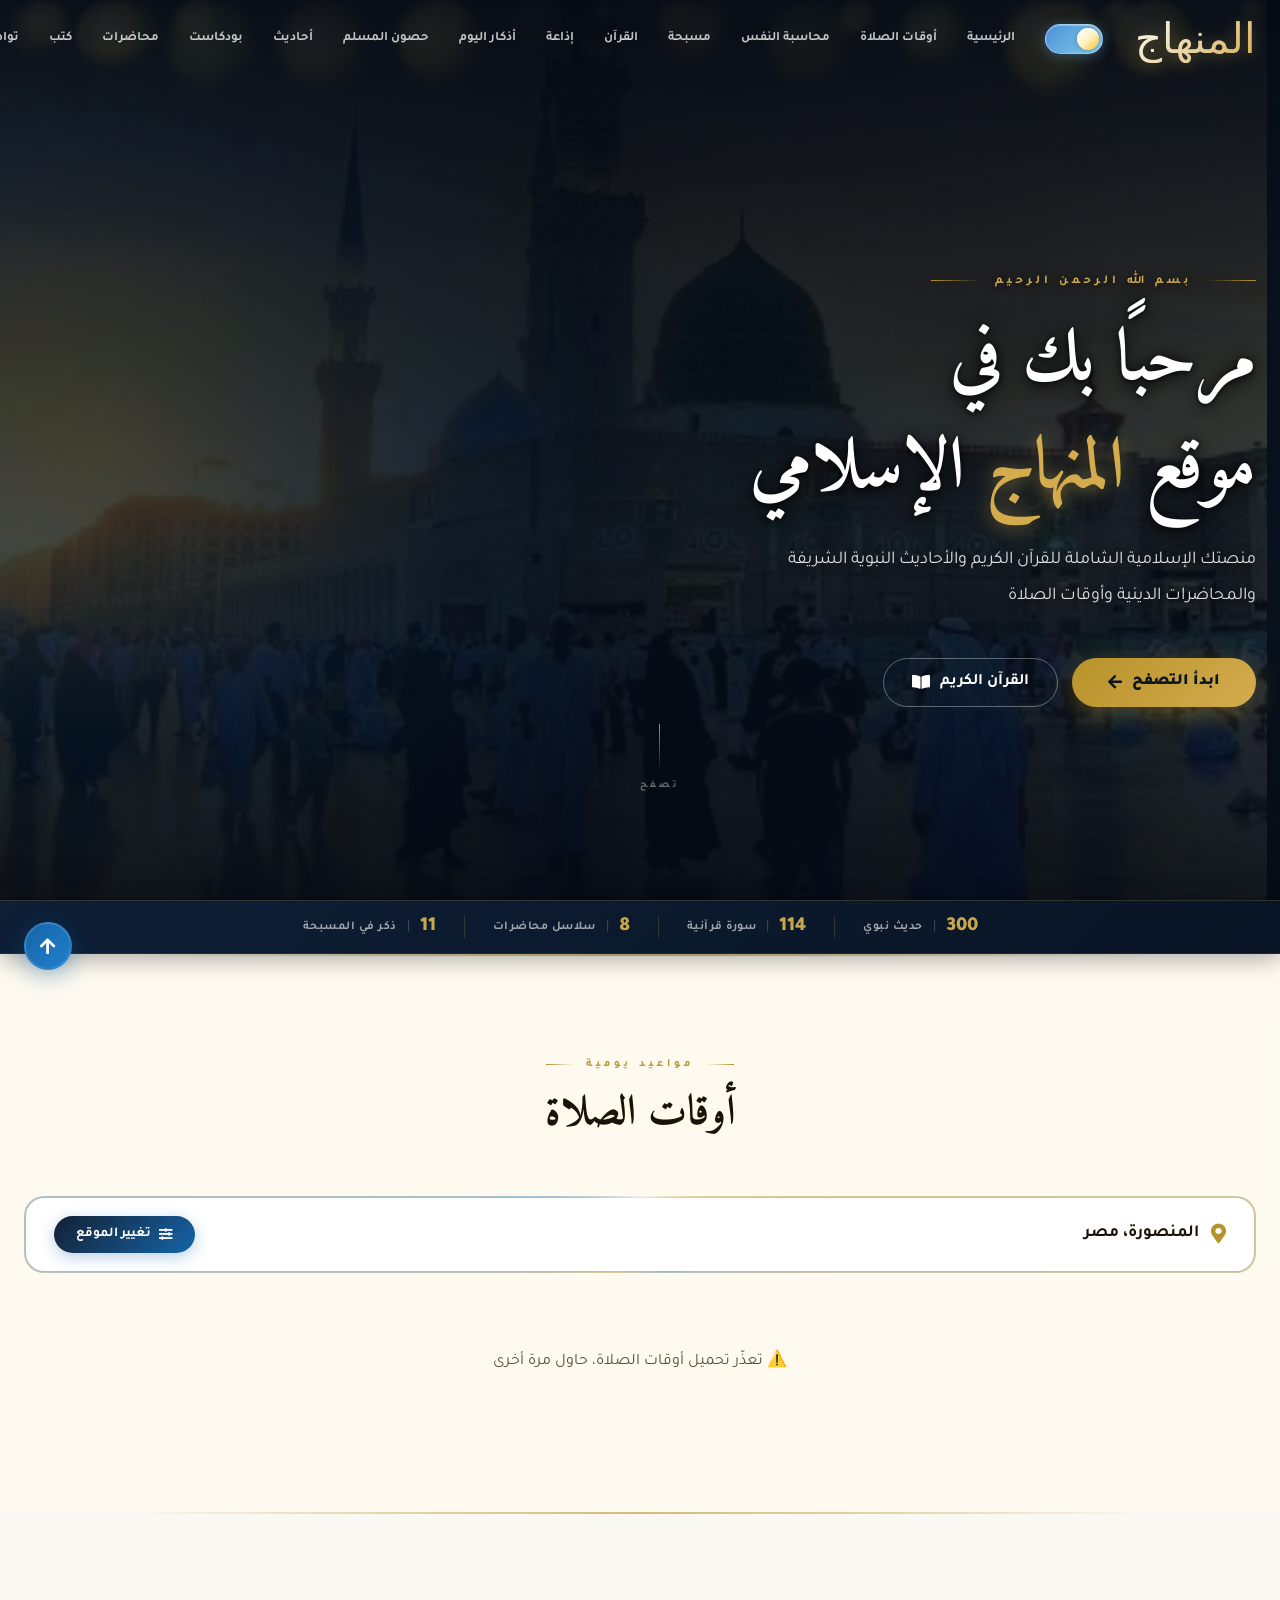
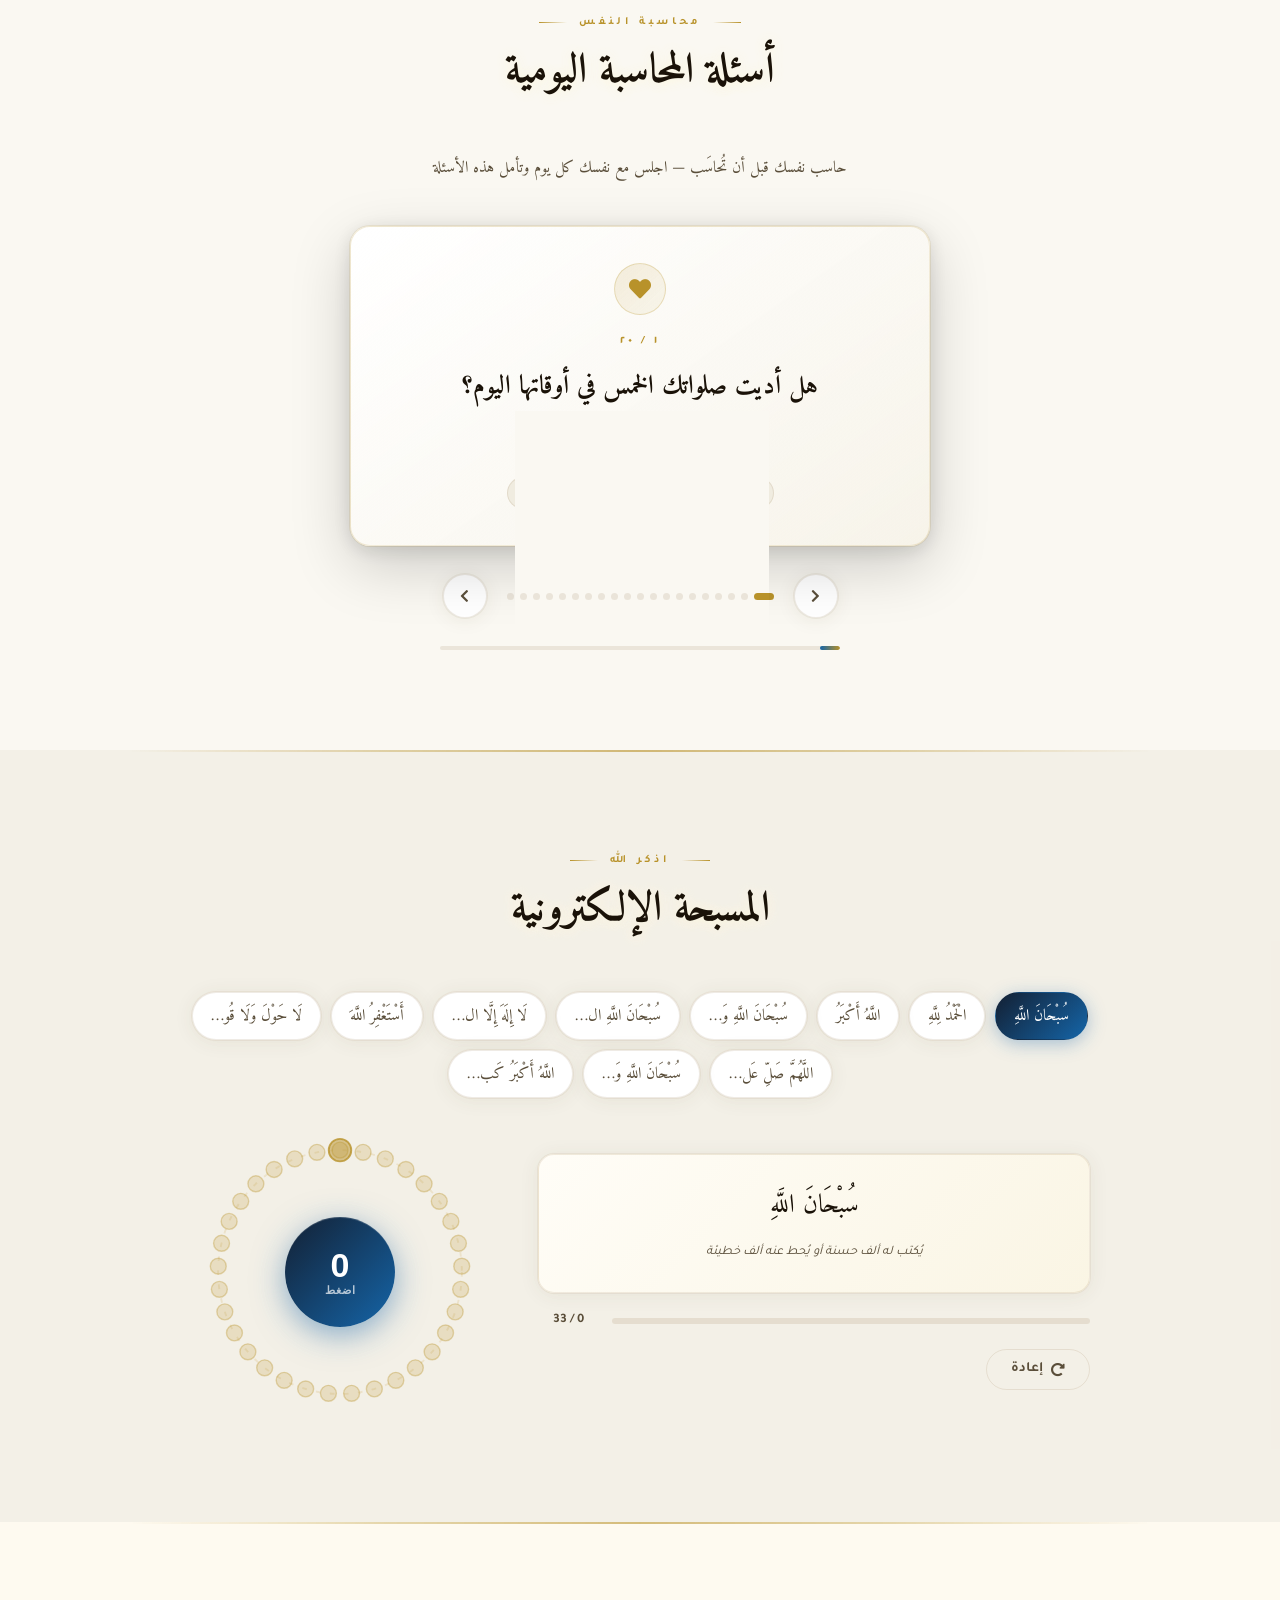
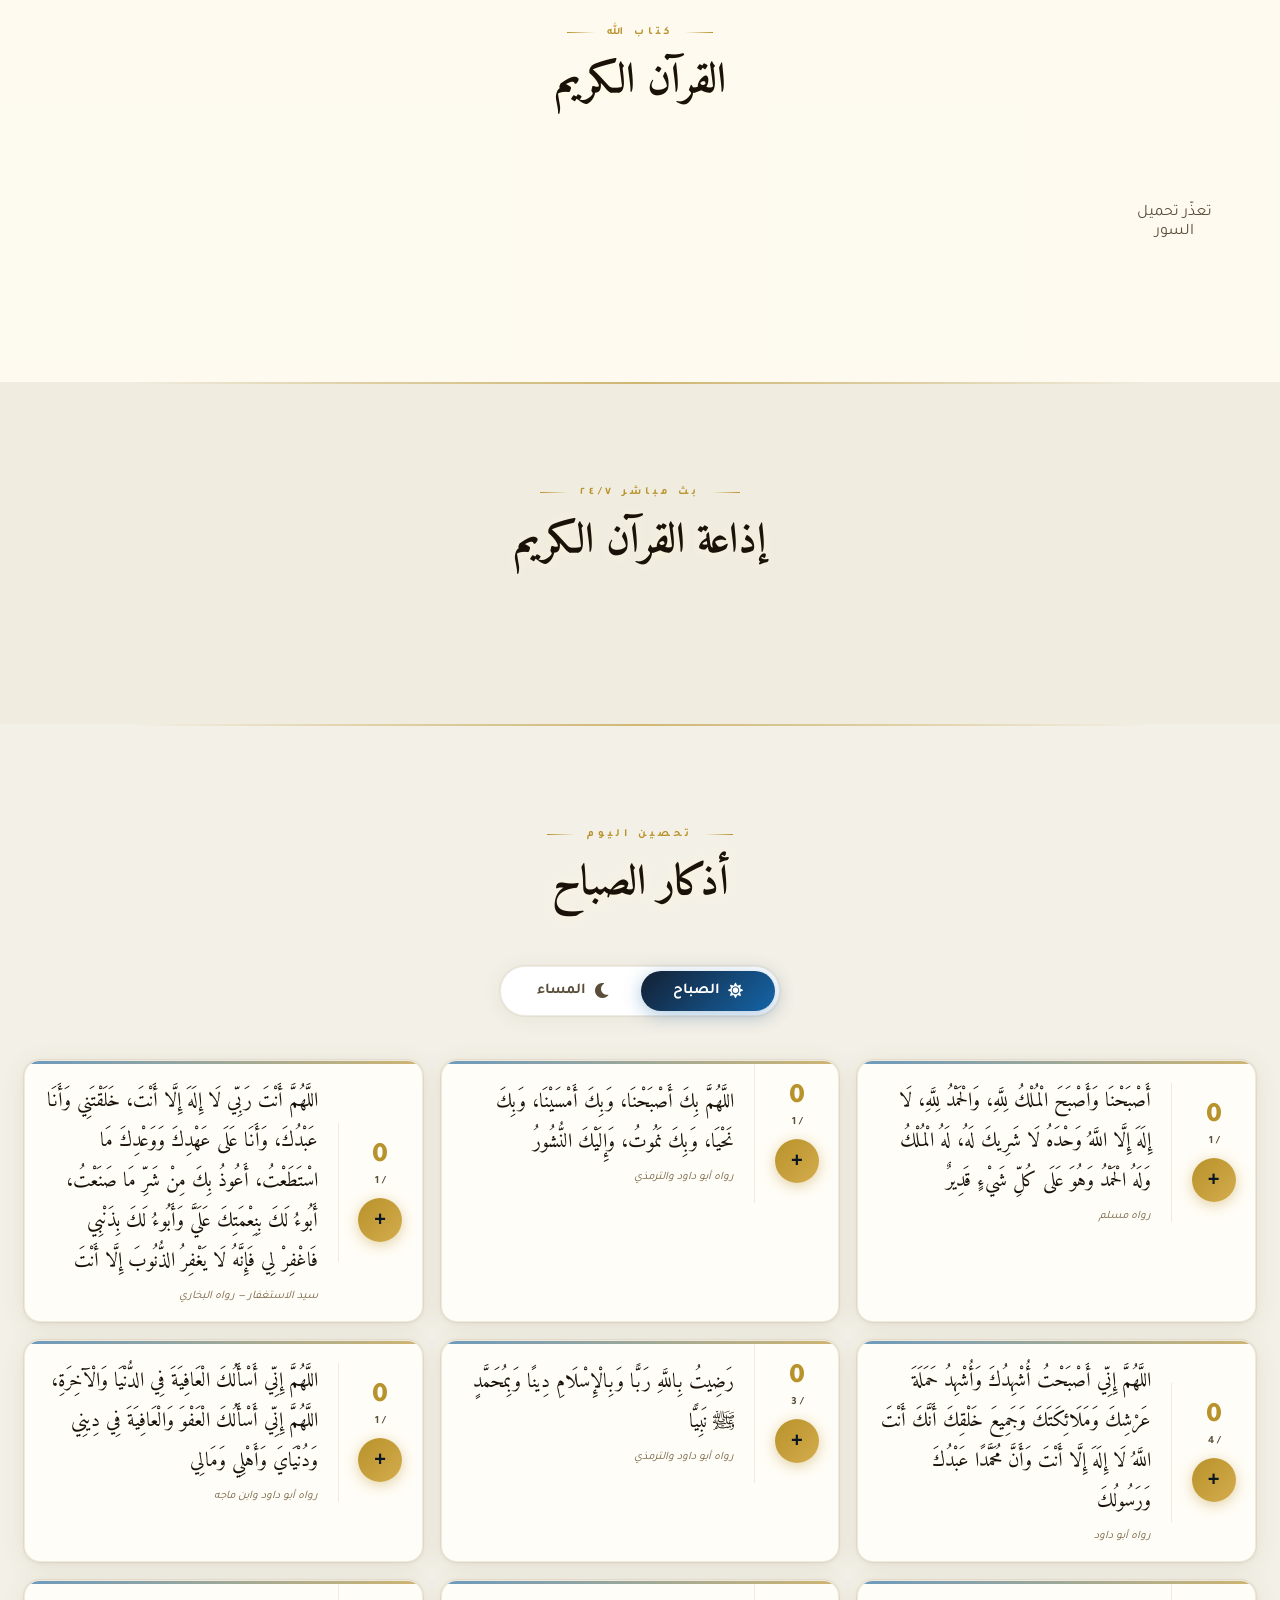
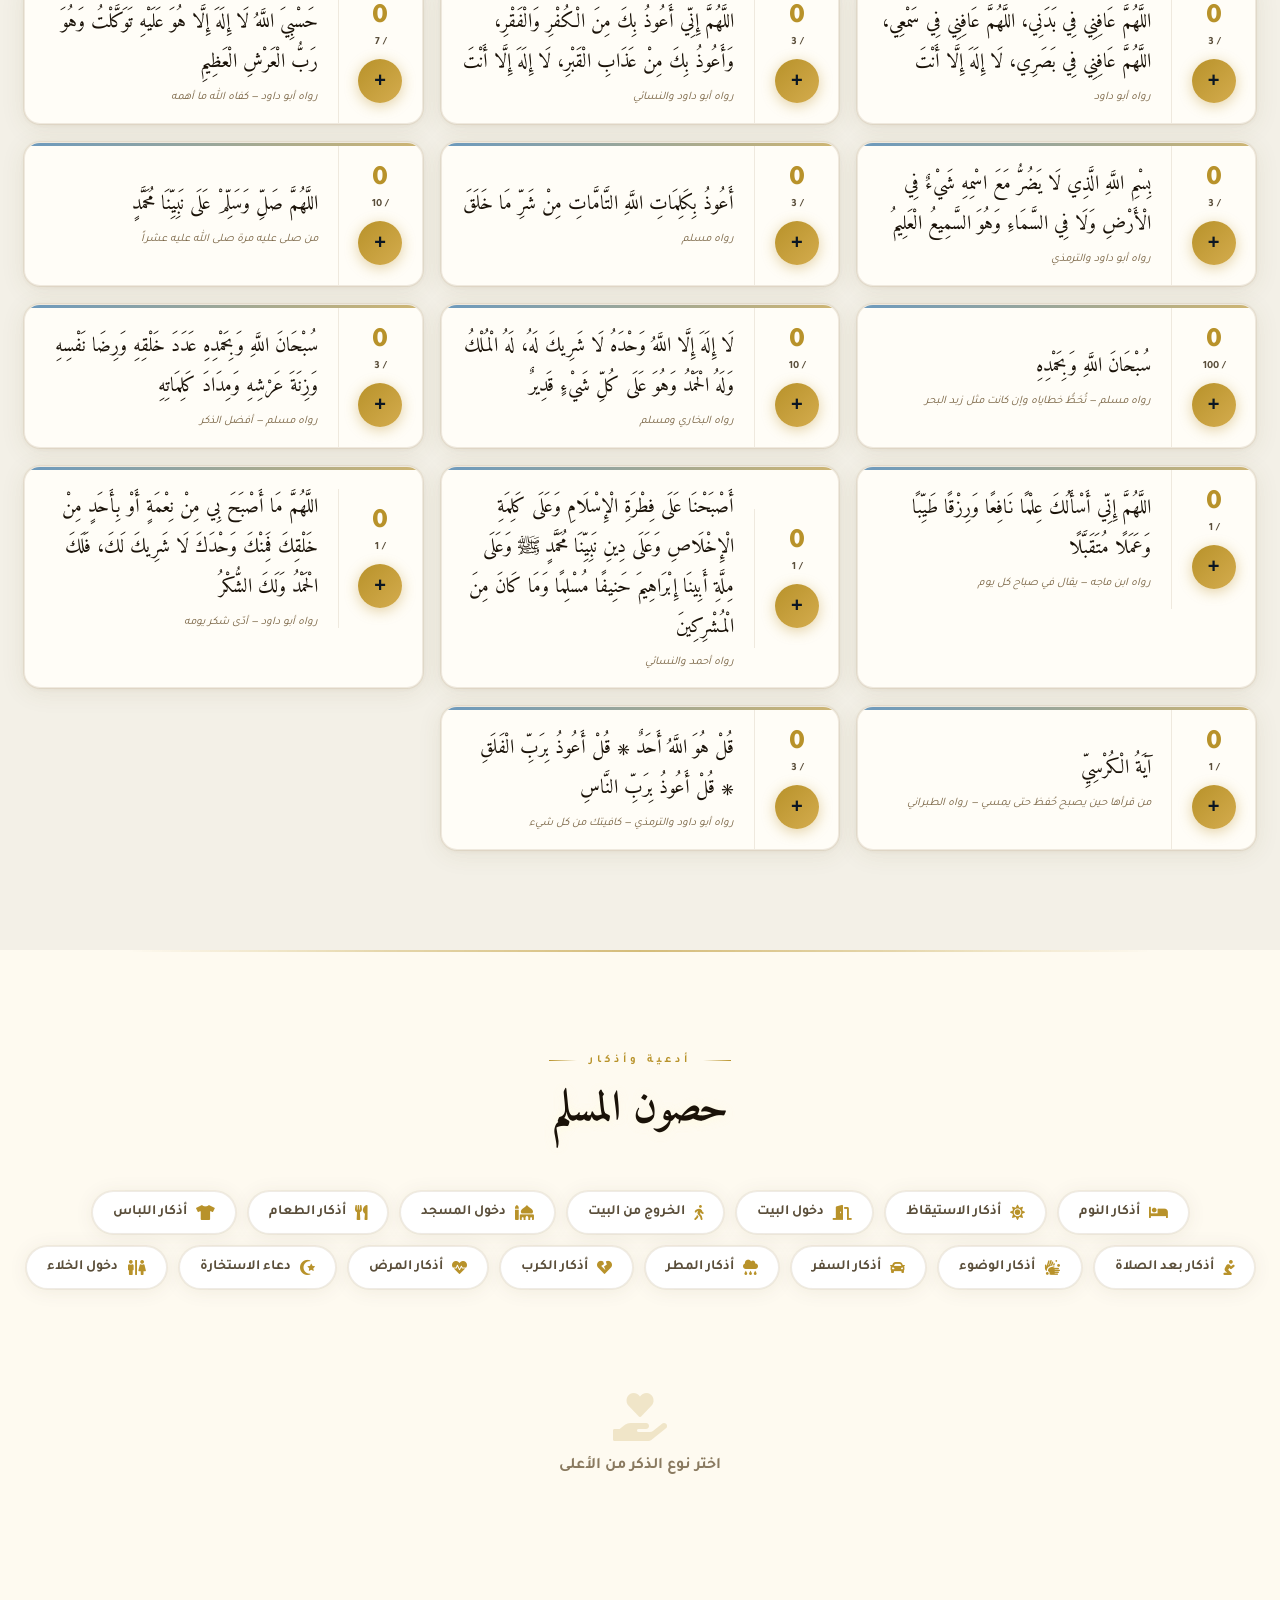
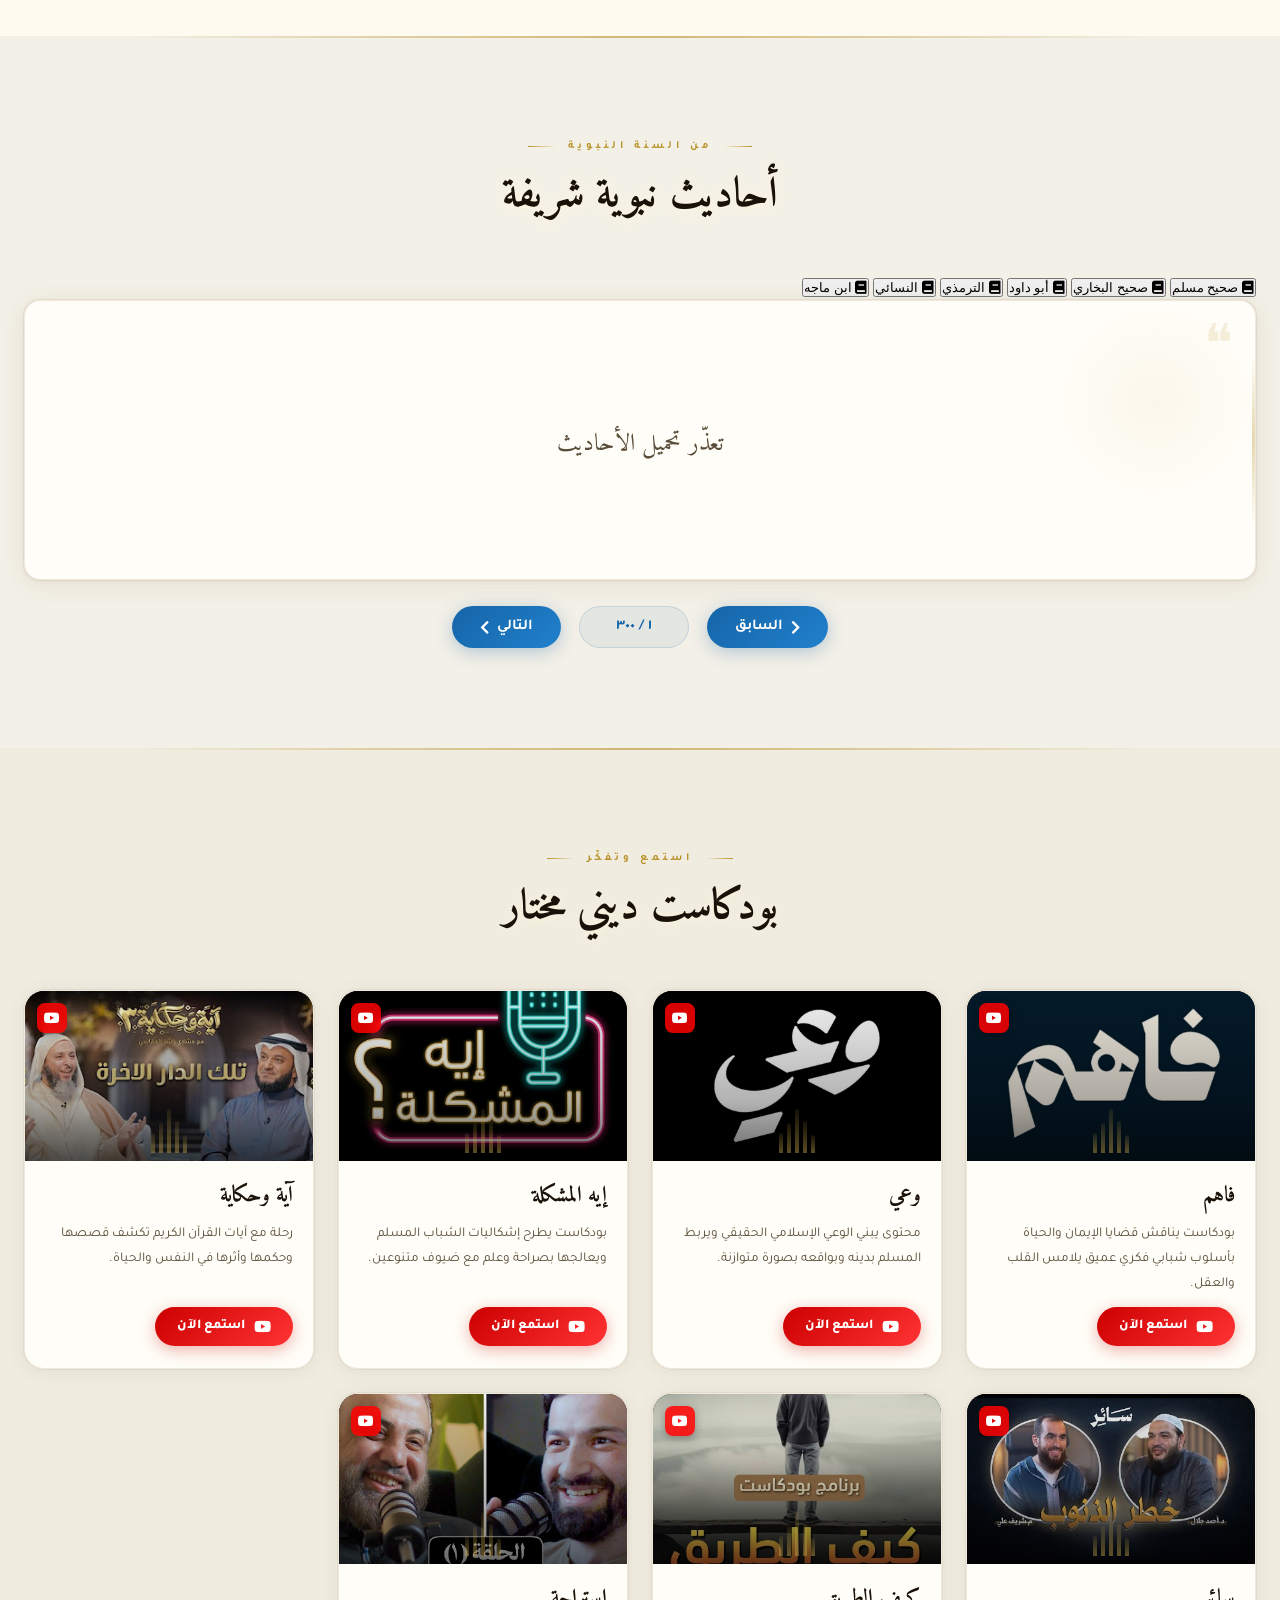
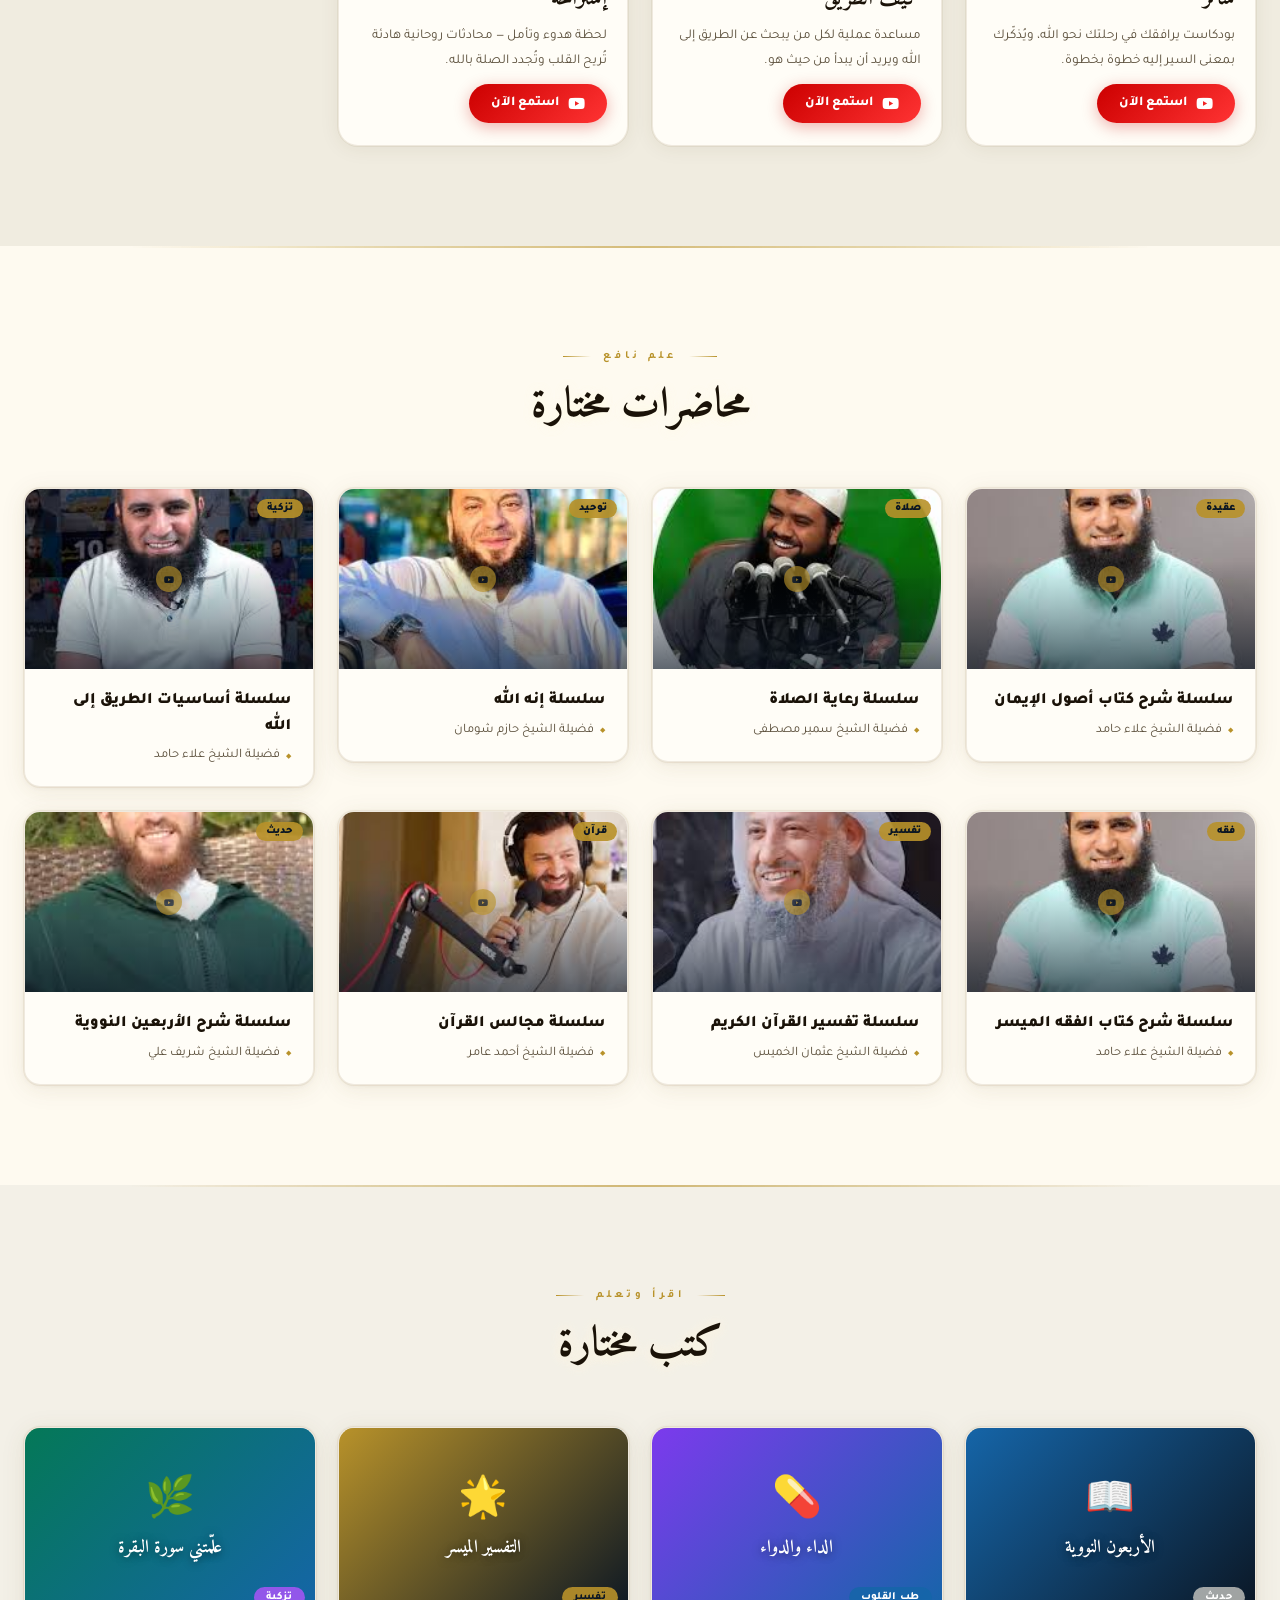
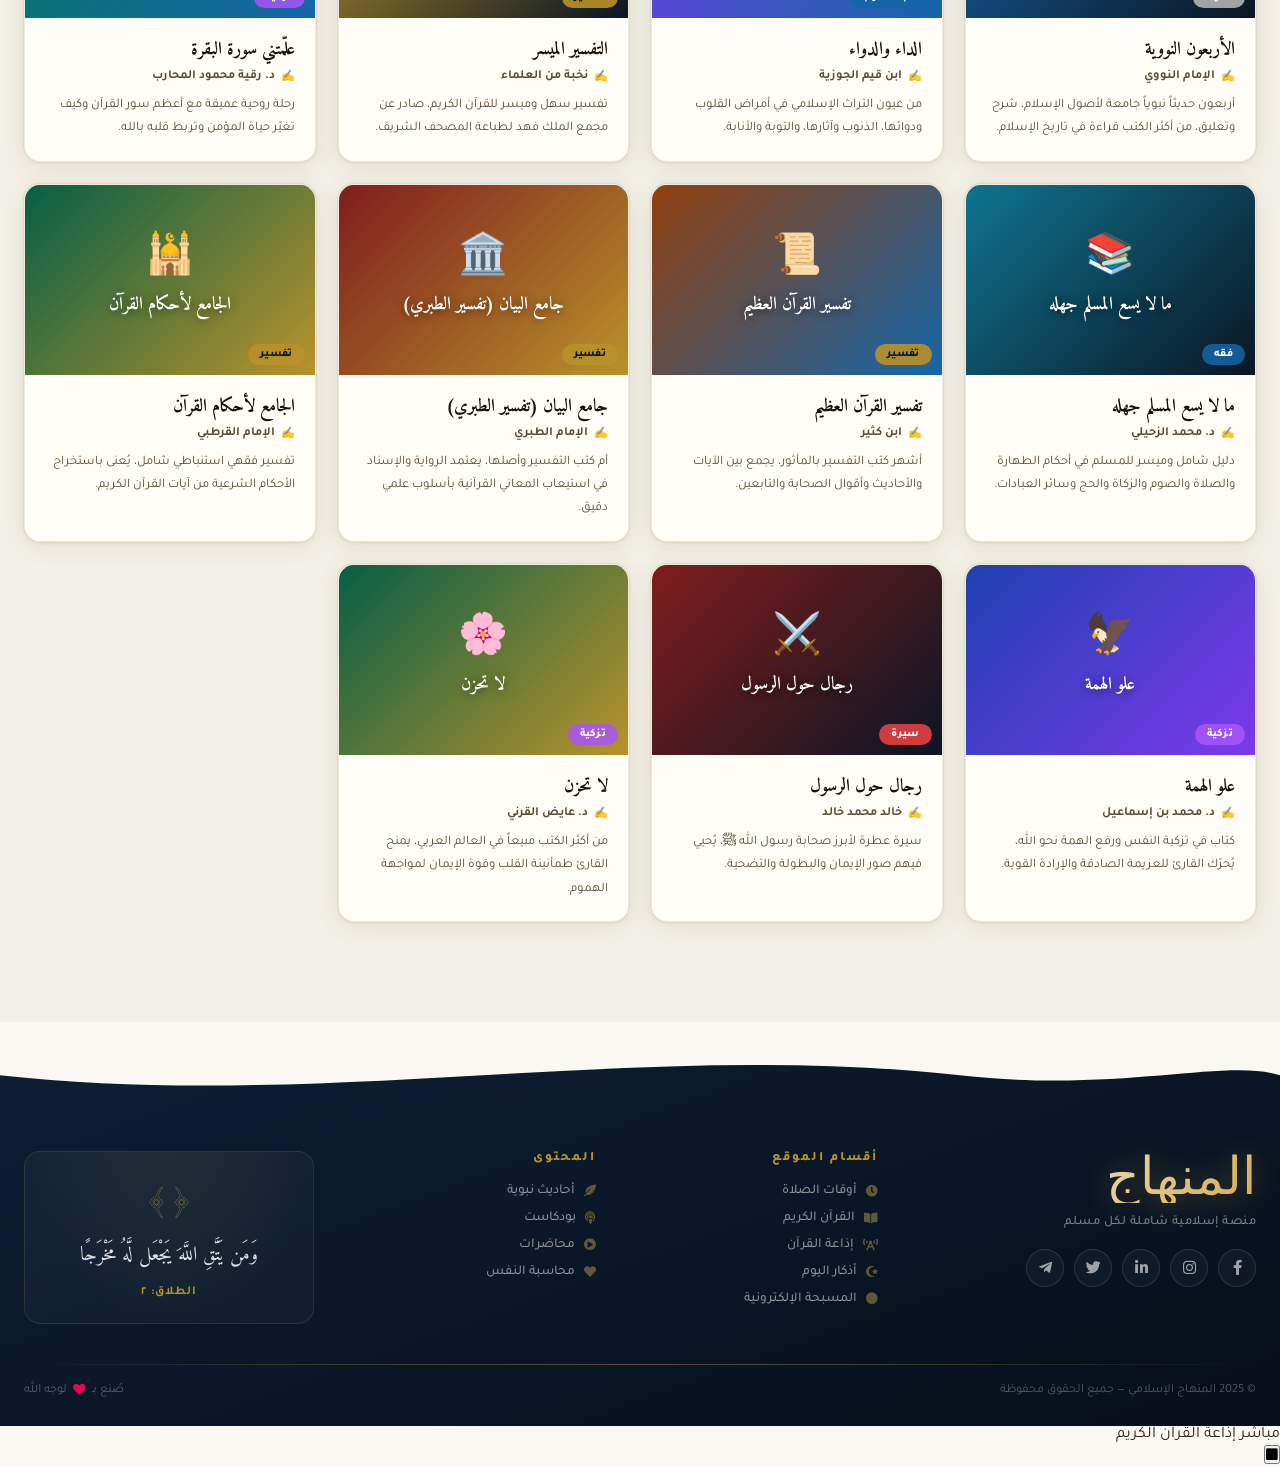
==== commit c55058cd: "Add Quran radio section and update font link Added a radio section for Quran broadcasting and update" ====
--- a/index.html
+++ b/index.html
@@ -9,7 +9,7 @@
     <link rel="stylesheet" type="text/css" href="https://www.fontstatic.com/f=thuluth-decorated" />
     <link rel="preconnect" href="https://fonts.googleapis.com" />
     <link rel="preconnect" href="https://fonts.gstatic.com" crossorigin />
-    <link href="https://fonts.googleapis.com/css2?family=Amiri:ital,wght@0,400;0,700;1,400;1,700&family=Tajawal:wght@300;400;500;700;900&display=swap" rel="stylesheet" />
+    <link href="https://fonts.googleapis.com/css2?family=Amiri:ital,wght@0,400;0,700;1,400;1,700&family=Amiri+Quran&family=Tajawal:wght@300;400;500;700;900&display=swap" rel="stylesheet" />
     <link rel="stylesheet" href="https://cdnjs.cloudflare.com/ajax/libs/font-awesome/5.15.2/css/all.min.css" />
     <link rel="stylesheet" href="style.css" />
   </head>
@@ -29,6 +29,7 @@
           <li data-filter="muhasaba">محاسبة النفس</li>
           <li data-filter="tasbeeh">مسبحة</li>
           <li data-filter="quran">القرآن</li>
+          <li data-filter="radio">إذاعة</li>
           <li data-filter="azkar">أذكار اليوم</li>
           <li data-filter="huson">حصون المسلم</li>
           <li data-filter="hadith">أحاديث</li>
@@ -193,6 +194,25 @@
       <div class="container"><div class="surahContainer reveal" id="surahContainer"></div></div>
     </section>
 
+    <!-- ═══ QURAN RADIO ═══ -->
+    <section class="radio-section page-section" id="radio-section">
+      <div class="section-transition-top"></div>
+      <div class="section-header reveal">
+        <div class="section-eyebrow"><span>بث مباشر ٢٤/٧</span></div>
+        <h3>إذاعة القرآن الكريم</h3>
+      </div>
+      <div class="container">
+        <div class="radio-grid" id="radio-grid">
+          <div class="radio-card-skel skel"></div>
+          <div class="radio-card-skel skel"></div>
+          <div class="radio-card-skel skel"></div>
+          <div class="radio-card-skel skel"></div>
+          <div class="radio-card-skel skel"></div>
+          <div class="radio-card-skel skel"></div>
+        </div>
+      </div>
+    </section>
+
     <!-- ═══ AZKAR MORNING / EVENING ═══ -->
     <section class="azkar-section page-section" id="azkar-section">
       <div class="section-transition-top"></div>
@@ -226,10 +246,18 @@
       <div class="section-transition-top"></div>
       <div class="section-header reveal"><div class="section-eyebrow"><span>من السنة النبوية</span></div><h3>أحاديث نبوية شريفة</h3></div>
       <div class="container">
+        <div class="hadith-books-bar reveal" id="hadith-books-bar">
+          <button class="hbook-tab active" data-collection="muslim"><i class="fas fa-book"></i> صحيح مسلم</button>
+          <button class="hbook-tab" data-collection="bukhari"><i class="fas fa-book"></i> صحيح البخاري</button>
+          <button class="hbook-tab" data-collection="abu-dawud"><i class="fas fa-book"></i> أبو داود</button>
+          <button class="hbook-tab" data-collection="tirmidzi"><i class="fas fa-book"></i> الترمذي</button>
+          <button class="hbook-tab" data-collection="nasai"><i class="fas fa-book"></i> النسائي</button>
+          <button class="hbook-tab" data-collection="ibn-majah"><i class="fas fa-book"></i> ابن ماجه</button>
+        </div>
         <div class="hadith-card reveal"><div class="hadith-quote-icon">❝</div><div class="hadithContainer"><div class="loading-dots"><span></span><span></span><span></span></div></div></div>
         <div class="hadith-nav reveal">
           <button class="hadith-btn prev"><i class="fas fa-chevron-right"></i> السابق</button>
-          <div class="hadith-number">1 / 300</div>
+          <div class="hadith-number">١ / ٣٠٠</div>
           <button class="hadith-btn next">التالي <i class="fas fa-chevron-left"></i></button>
         </div>
       </div>
@@ -389,6 +417,7 @@
             <ul>
               <li><a href="#" data-filter="pray"><i class="fas fa-clock"></i> أوقات الصلاة</a></li>
               <li><a href="#" data-filter="quran"><i class="fas fa-book-open"></i> القرآن الكريم</a></li>
+              <li><a href="#" data-filter="radio"><i class="fas fa-broadcast-tower"></i> إذاعة القرآن</a></li>
               <li><a href="#" data-filter="azkar"><i class="fas fa-star-and-crescent"></i> أذكار اليوم</a></li>
               <li><a href="#" data-filter="tasbeeh"><i class="fas fa-circle"></i> المسبحة الإلكترونية</a></li>
             </ul>
@@ -426,6 +455,35 @@
           <div class="popup-surah-name" id="popup-surah-name">القرآن الكريم</div>
         </div>
         <div class="popup-bar-controls">
+
+          <!-- ══ AUDIO PLAYER ══ -->
+          <div class="audio-ctrl" id="audio-ctrl">
+            <div class="reciter-wrap">
+              <span class="reciter-label"><i class="fas fa-microphone-alt"></i></span>
+              <select id="reciter-select" class="reciter-select"></select>
+            </div>
+            <button class="audio-play-btn" id="audio-play-btn" disabled title="تشغيل / إيقاف التلاوة">
+              <span class="audio-icon"><i class="fas fa-play"></i></span>
+              <span class="audio-label">تشغيل</span>
+            </button>
+            <div class="audio-loading" id="audio-loading" style="display:none">
+              <span></span><span></span><span></span>
+            </div>
+          </div>
+
+          <!-- ══ VIEW TOGGLE ══ -->
+          <button class="view-toggle-btn active" id="view-toggle-btn" title="تبديل عرض الصفحات">
+            <i class="fas fa-book-open"></i>
+            <span id="view-toggle-label">صفحتان</span>
+          </button>
+
+          <!-- ══ TAFSIR TOGGLE ══ -->
+          <button class="tafsir-toggle-btn" id="tafsir-toggle-btn" title="عرض تفسير الآيات">
+            <i class="fas fa-scroll"></i>
+            <span>تفسير</span>
+          </button>
+
+          <!-- ══ AUTOSCROLL ══ -->
           <div class="autoscroll-ctrl">
             <button class="autoscroll-btn" id="autoscroll-toggle">
               <span class="as-icon"><i class="fas fa-play"></i></span>
@@ -437,9 +495,42 @@
               <span id="autoscroll-speed-val">4 ث</span>
             </div>
           </div>
-        </div>
-      </div>
-      <div class="mushaf-page" id="ayat-container"></div>
+
+        </div>
+      </div>
+      <div id="ayat-container" style="display:block;"></div>
+
+      <!-- Tafsir panel — sticky bottom of popup -->
+      <div class="tafsir-panel" id="tafsir-panel">
+        <div class="tafsir-panel-bar">
+          <div class="tafsir-panel-right">
+            <button class="tafsir-panel-close" id="tafsir-panel-close"><i class="fas fa-chevron-down"></i></button>
+            <span class="tafsir-ayah-ref" id="tafsir-ayah-ref">التفسير</span>
+          </div>
+          <select class="tafsir-book-select" id="tafsir-book-select">
+            <option value="ar-tafsir-muyassar">التفسير الميسر</option>
+            <option value="ar-tafsir-jalalayn">الجلالين</option>
+            <option value="ar-tafsir-saddi">تفسير السعدي</option>
+            <option value="ar-tafsir-baghawy">تفسير البغوي</option>
+            <option value="ar-tafsir-qurtubi">تفسير القرطبي</option>
+          </select>
+        </div>
+        <div class="tafsir-content" id="tafsir-content">
+          <p class="tafsir-hint"><i class="fas fa-hand-point-right" style="color:var(--gold);margin-left:6px"></i>اضغط على أي آية لعرض تفسيرها</p>
+        </div>
+      </div>
+    </div>
+
+    <!-- Radio global player bar -->
+    <div class="radio-player-bar" id="radio-player-bar">
+      <div class="rpb-waves">
+        <span></span><span></span><span></span><span></span><span></span>
+      </div>
+      <div class="rpb-info">
+        <span class="rpb-live"><span class="rpb-live-dot"></span>مباشر</span>
+        <span class="rpb-name" id="rpb-name">إذاعة القرآن الكريم</span>
+      </div>
+      <button class="rpb-stop" id="rpb-stop" title="إيقاف البث"><i class="fas fa-stop"></i></button>
     </div>
 
     <div class="ScrollBtn" id="scroll-top-btn"><i class="fas fa-arrow-up"></i></div>
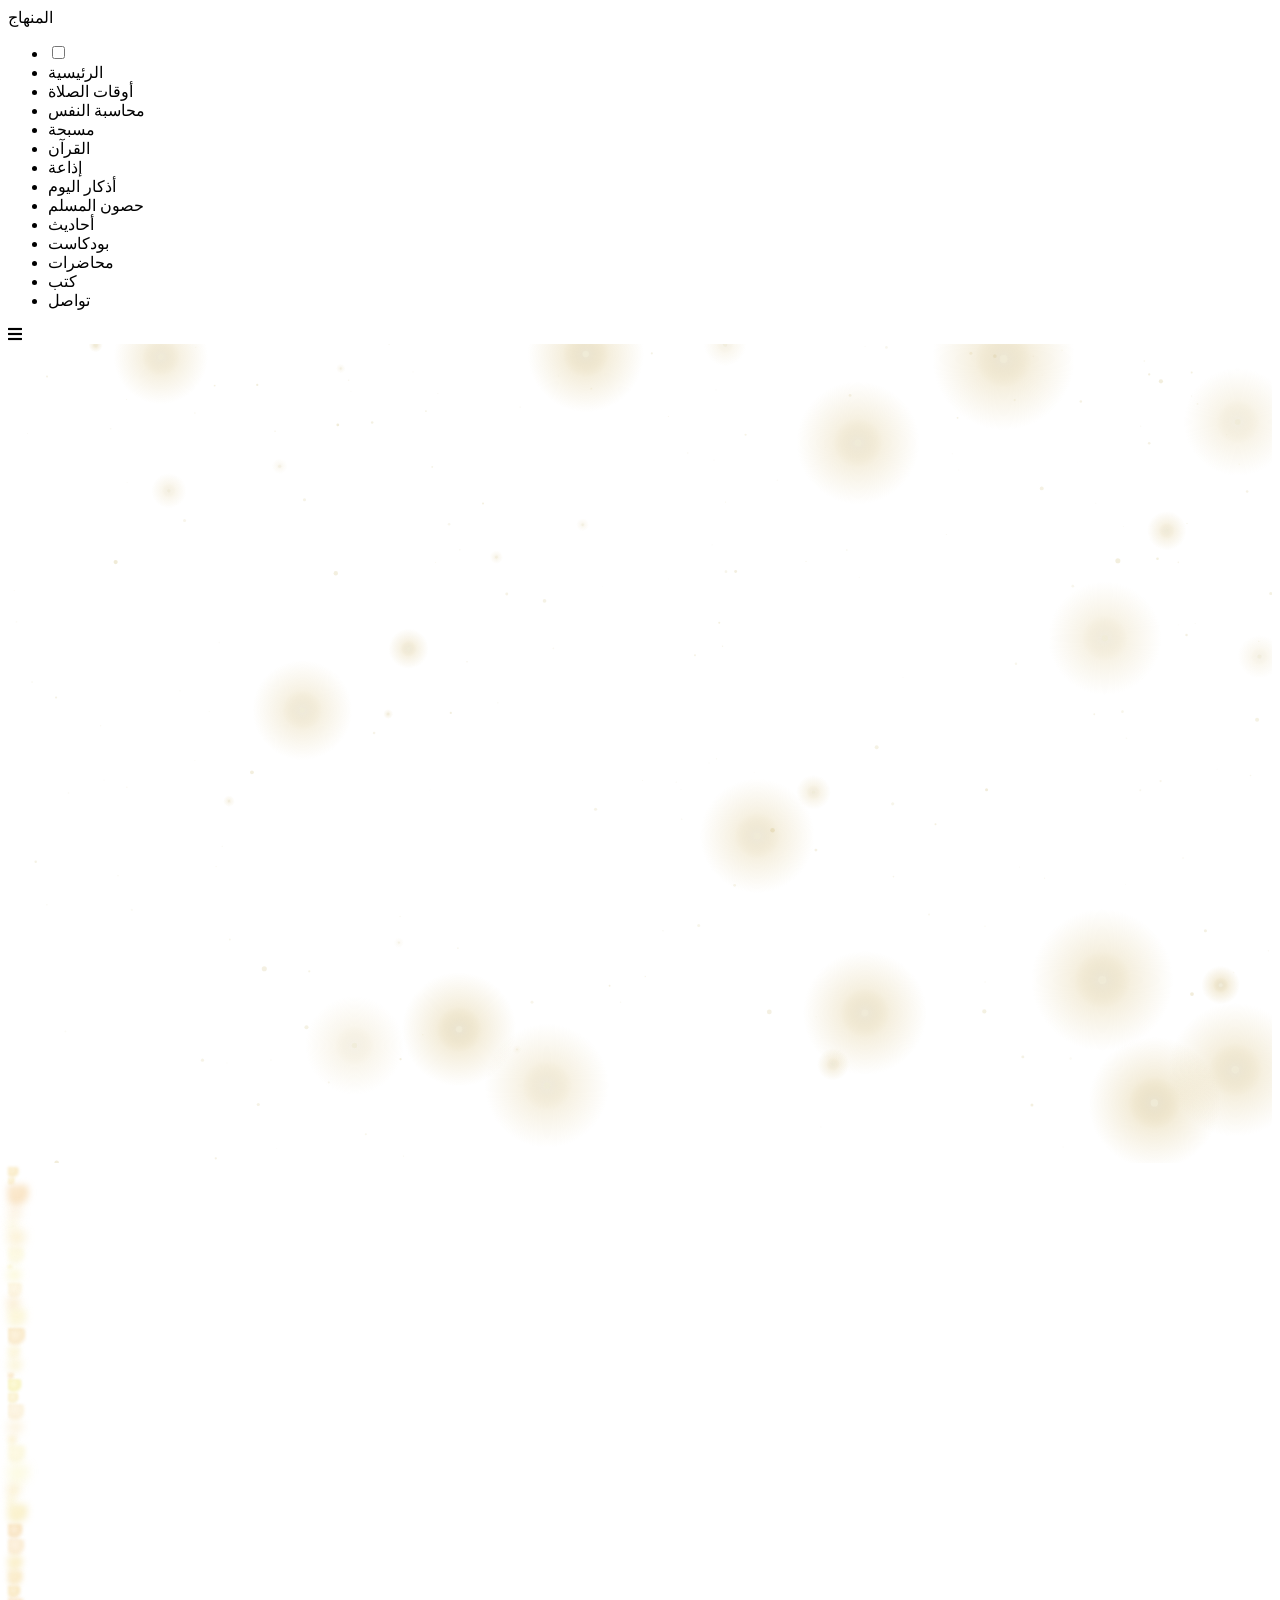
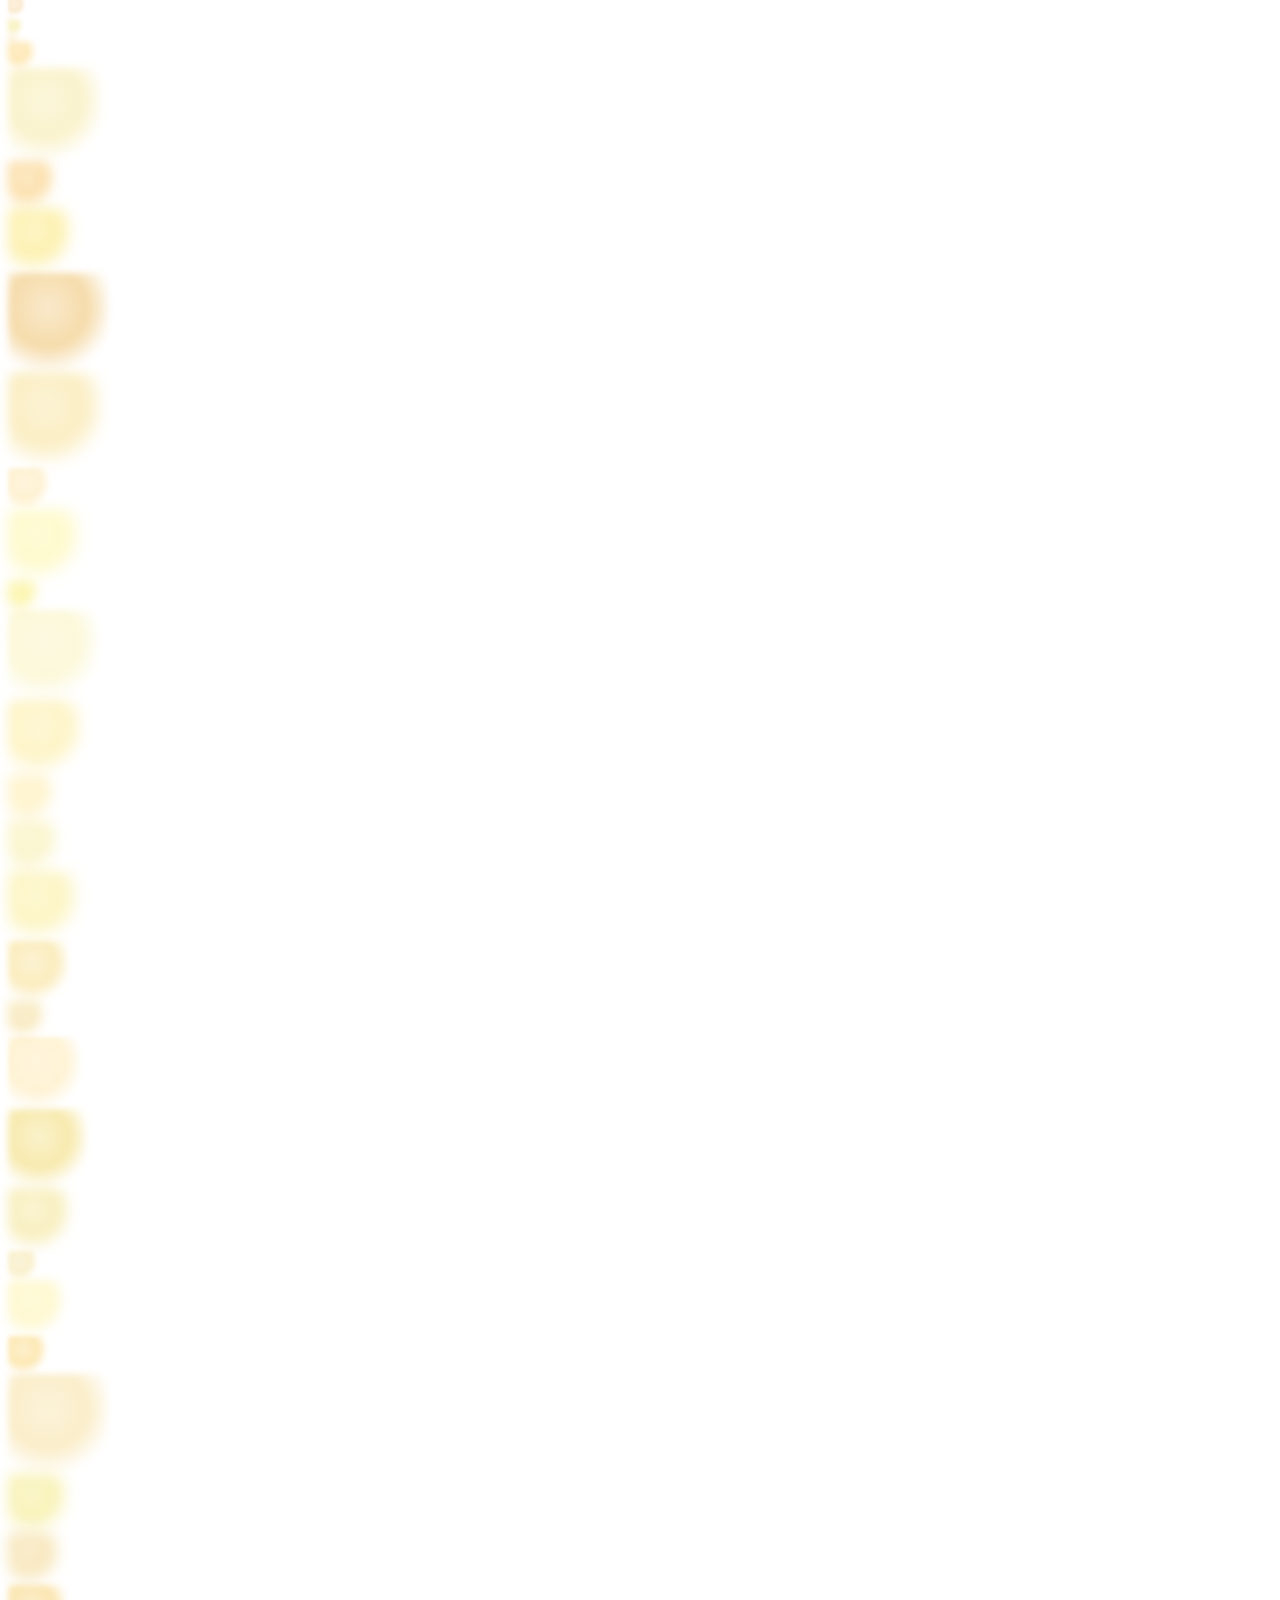
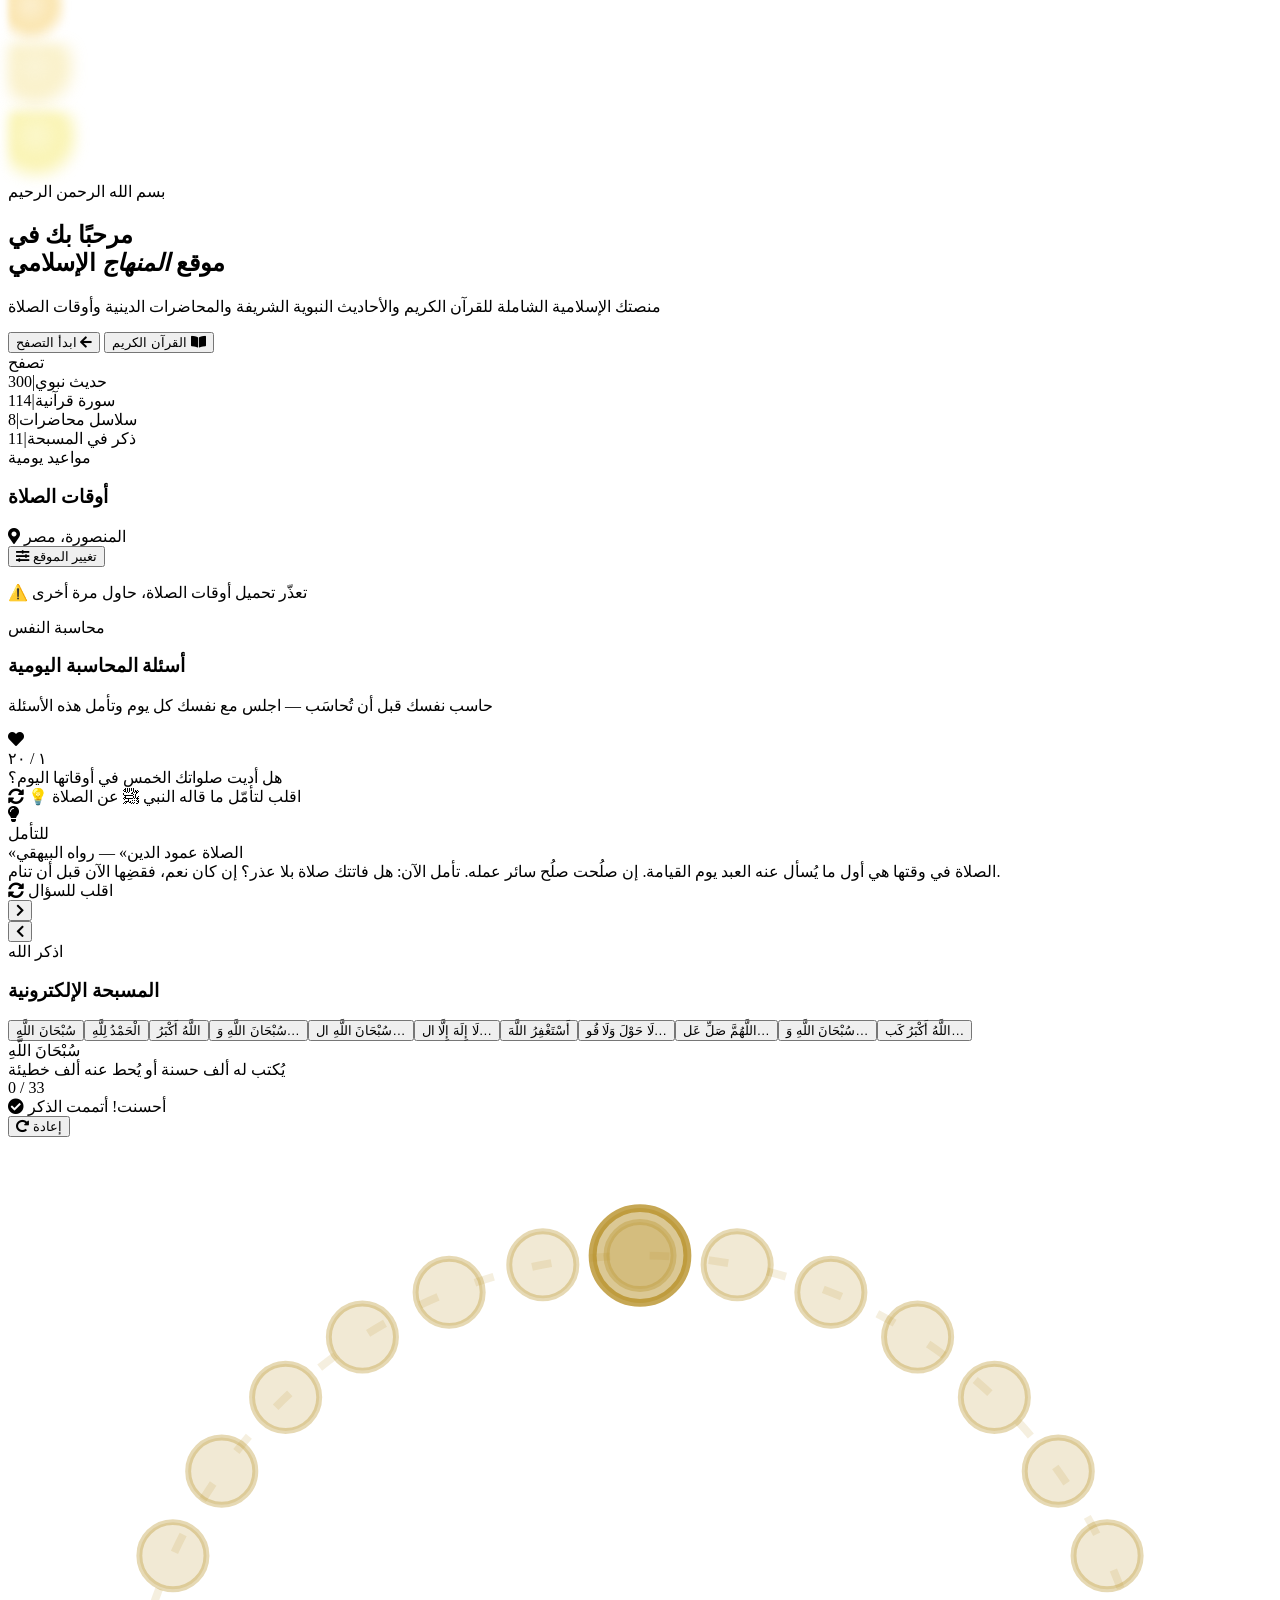
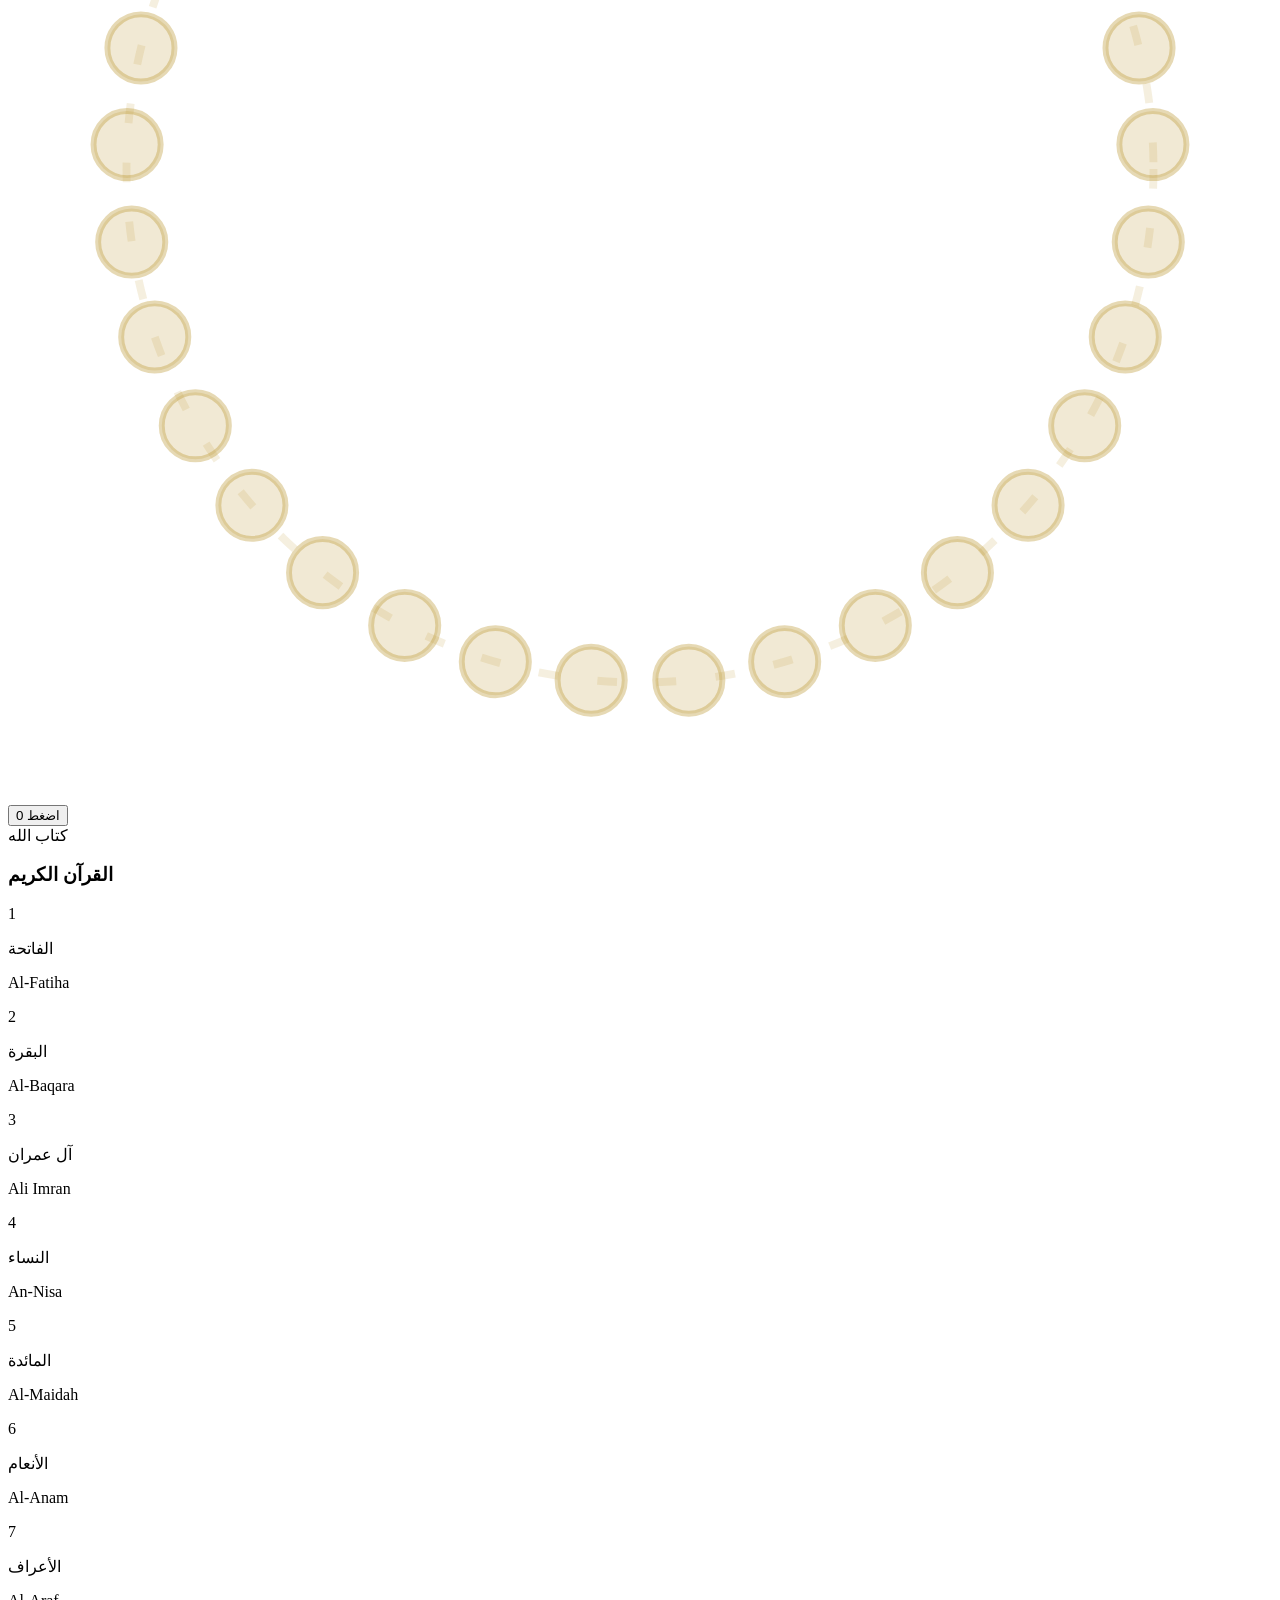
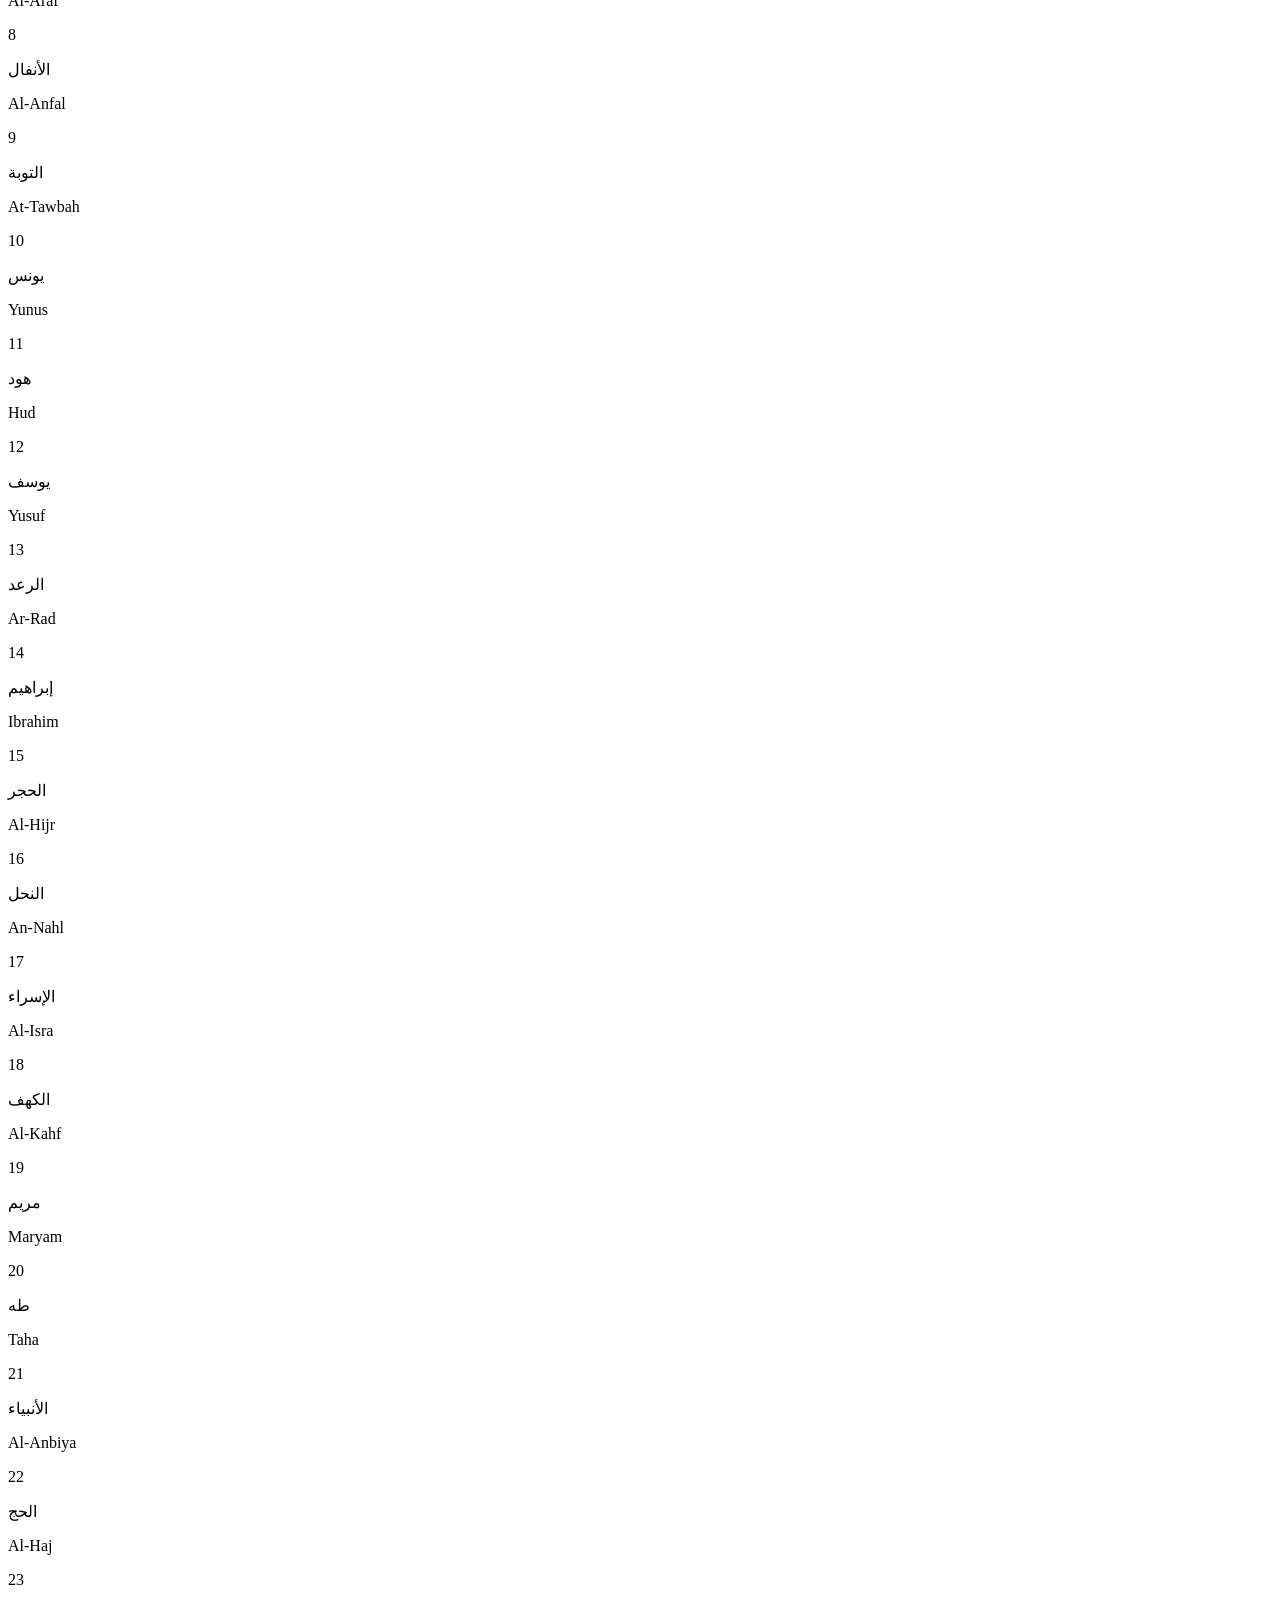
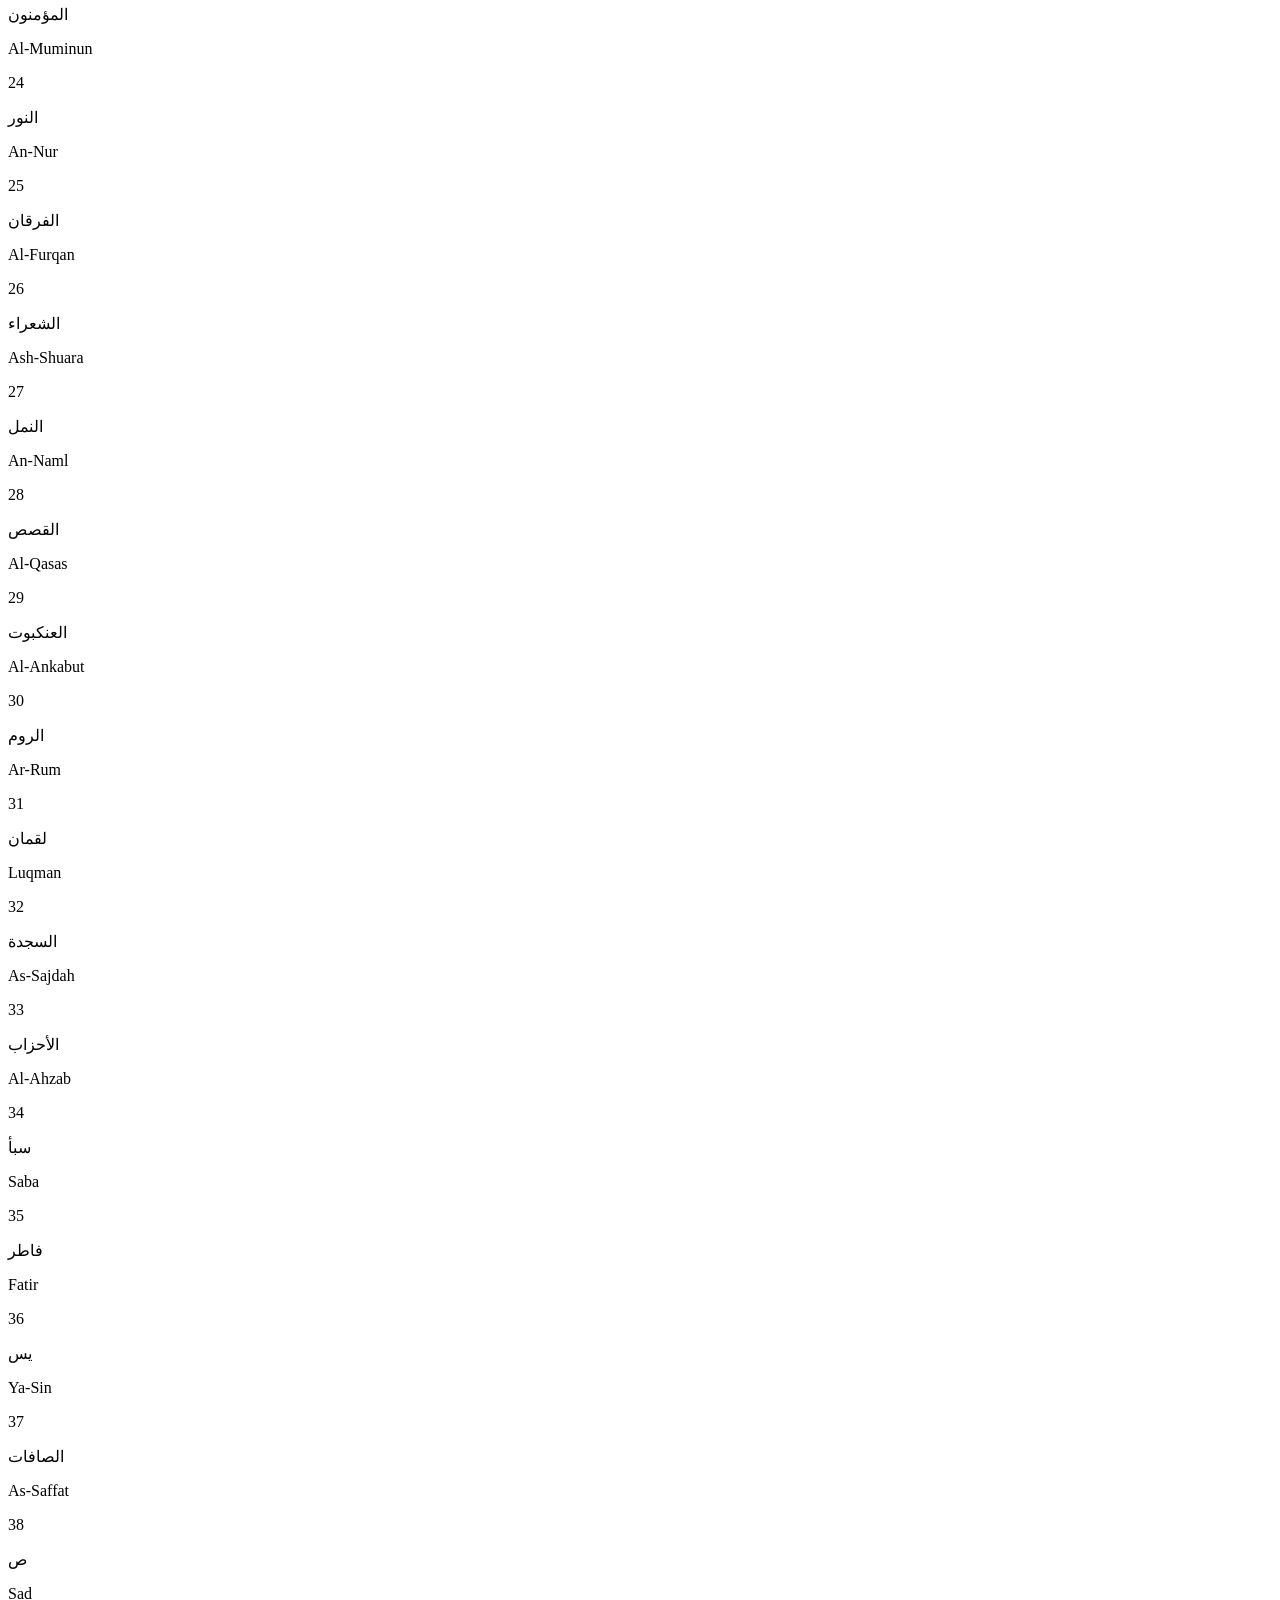
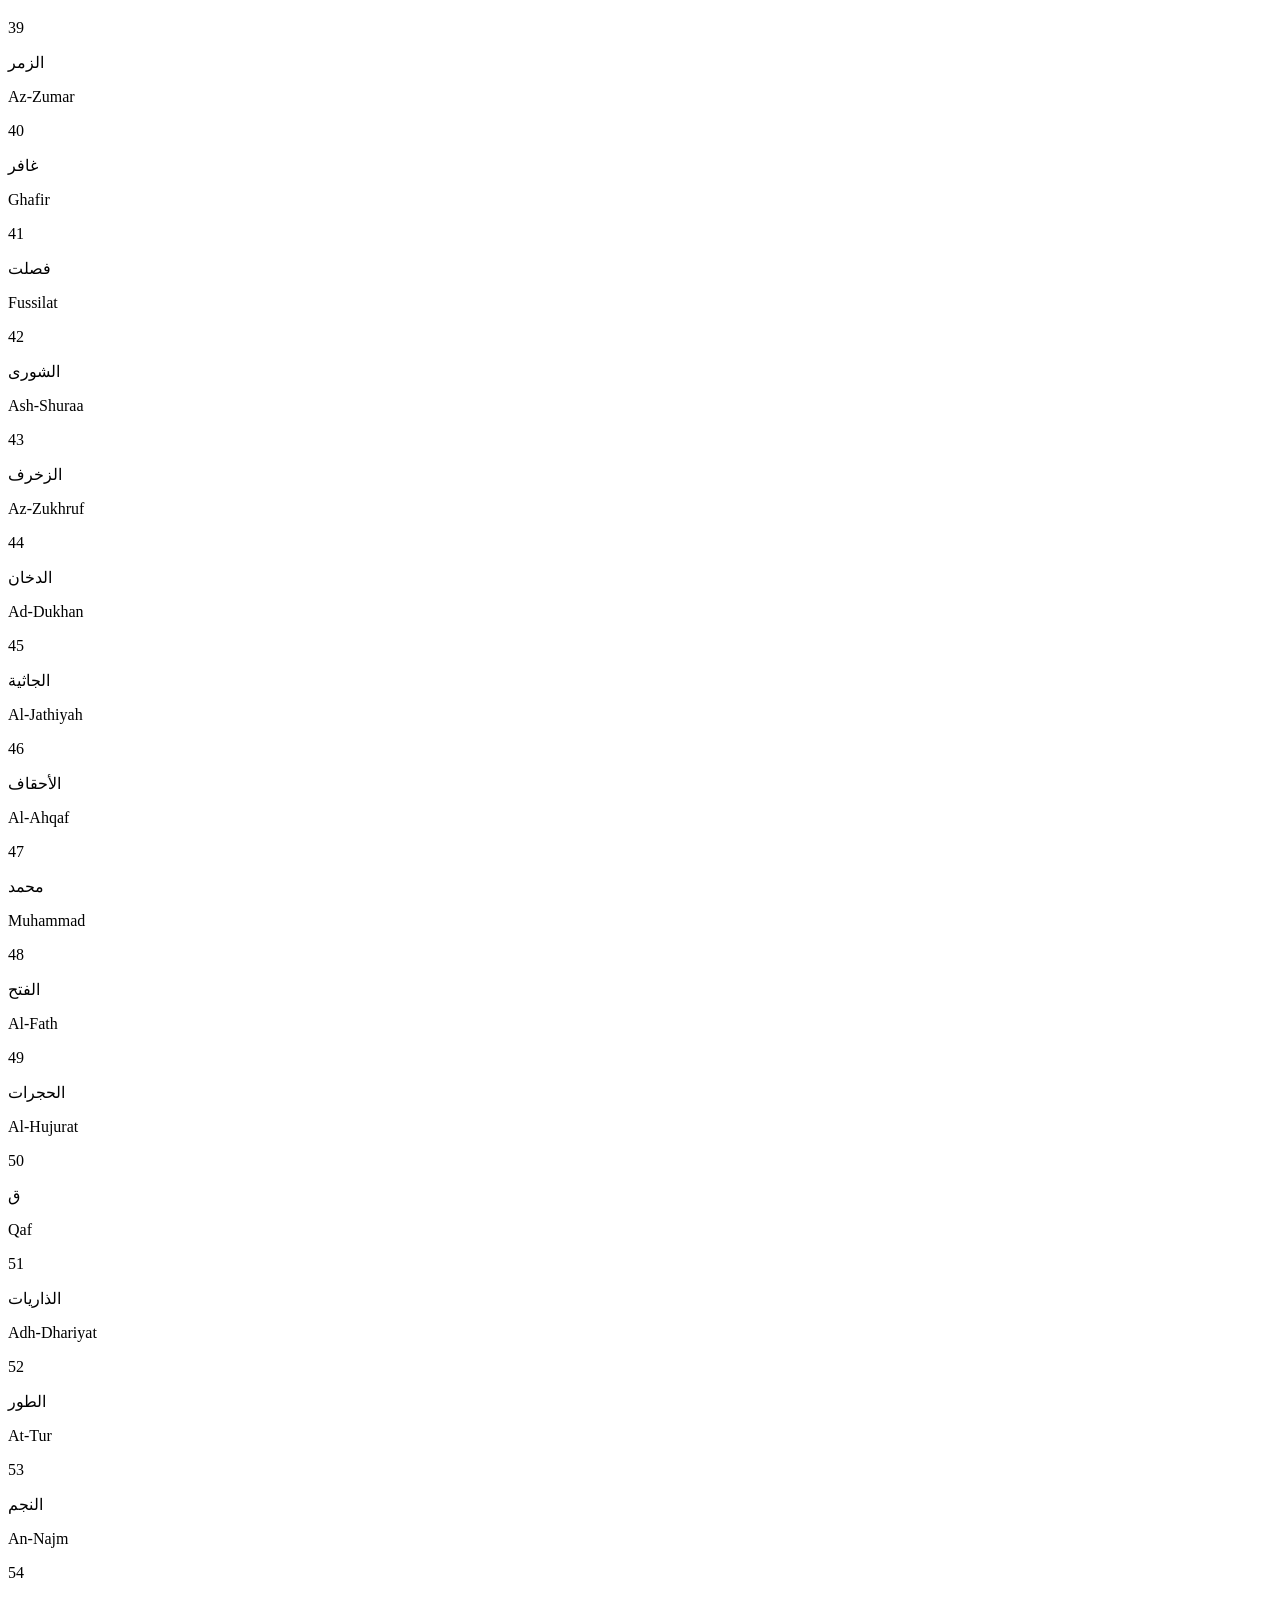
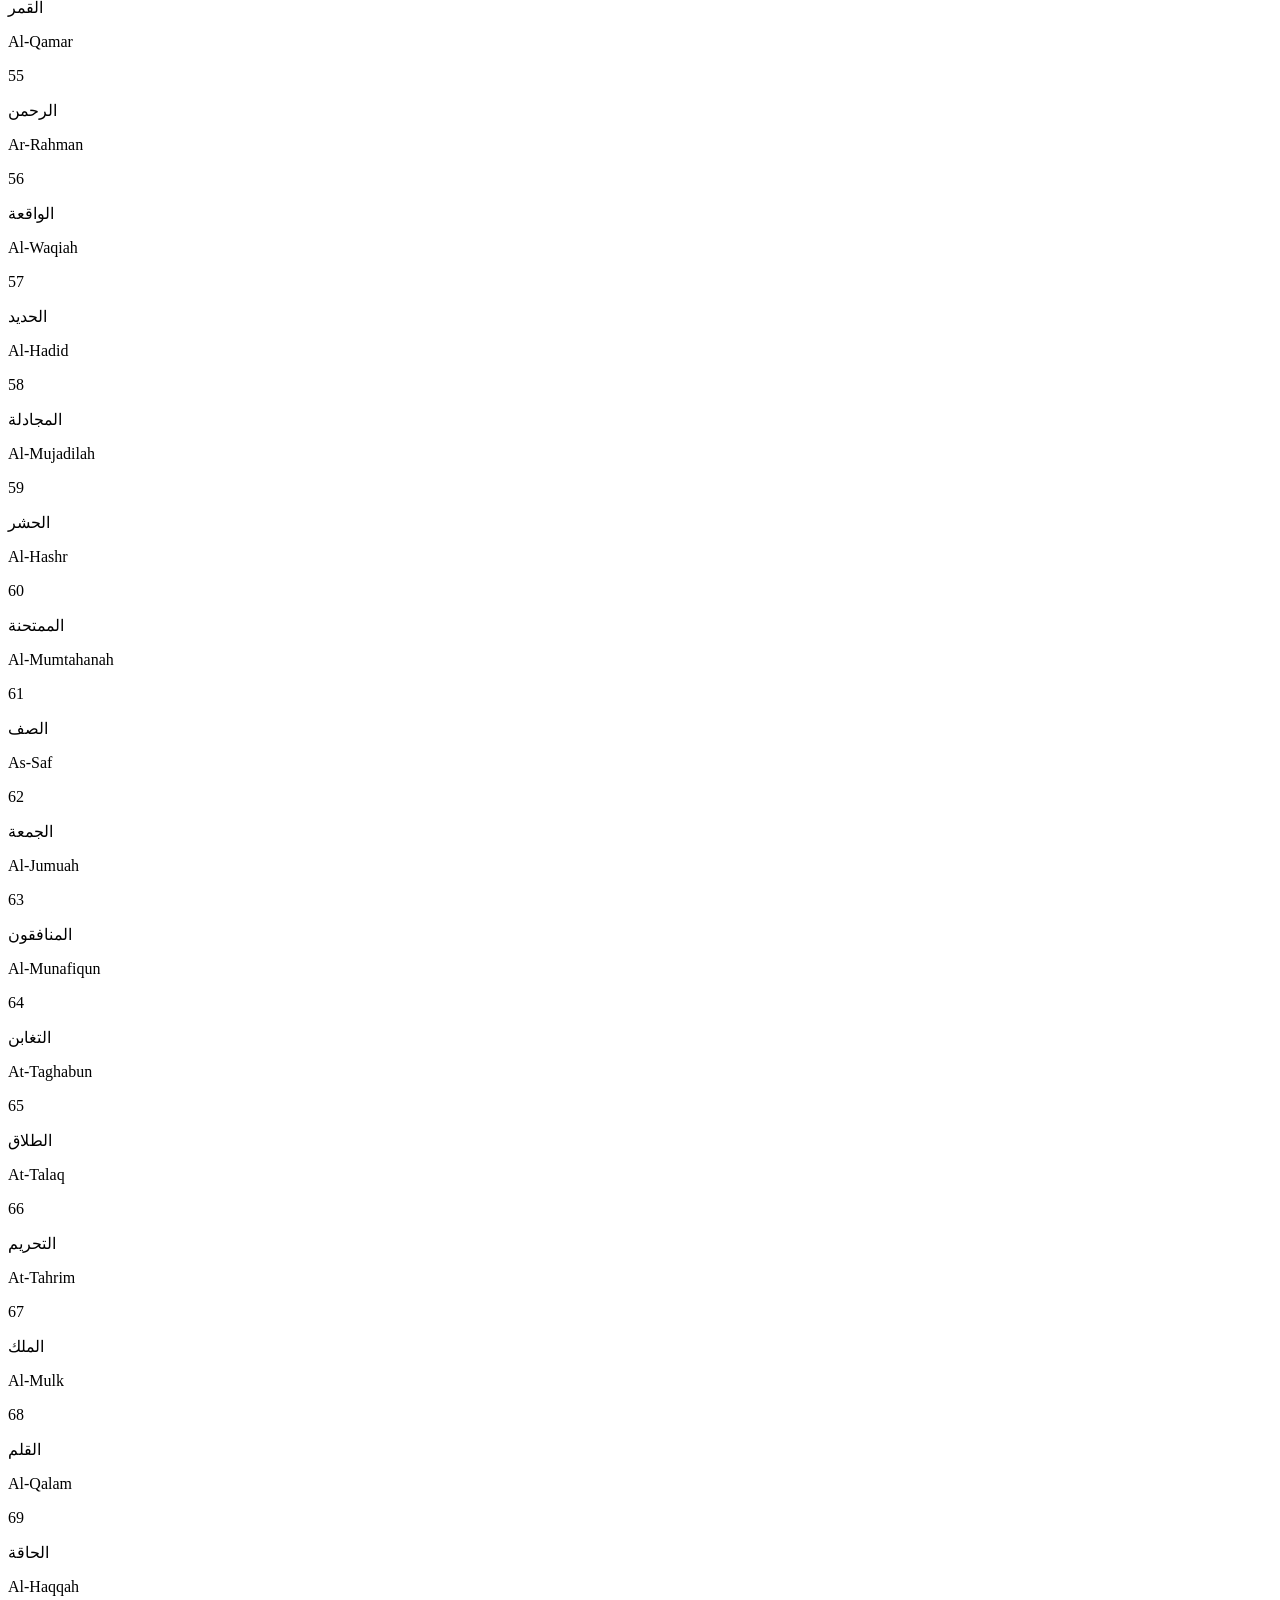
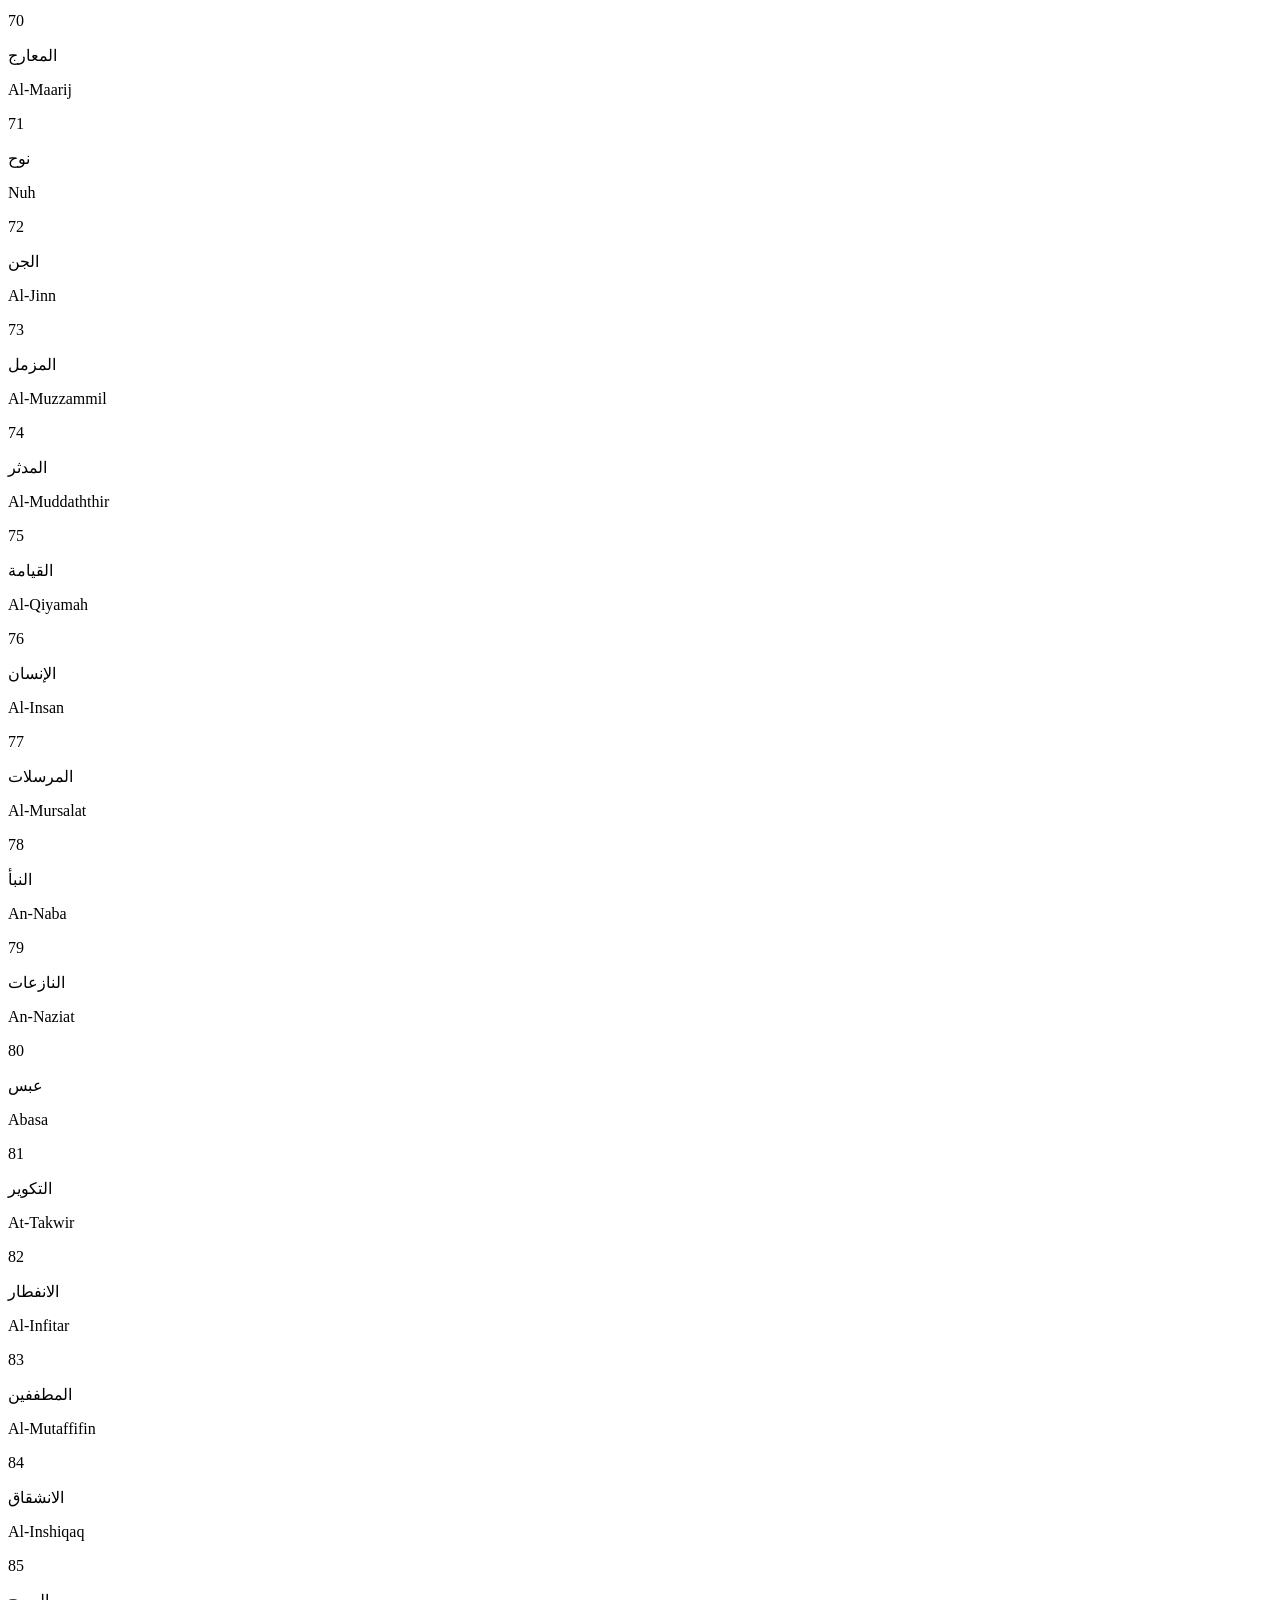
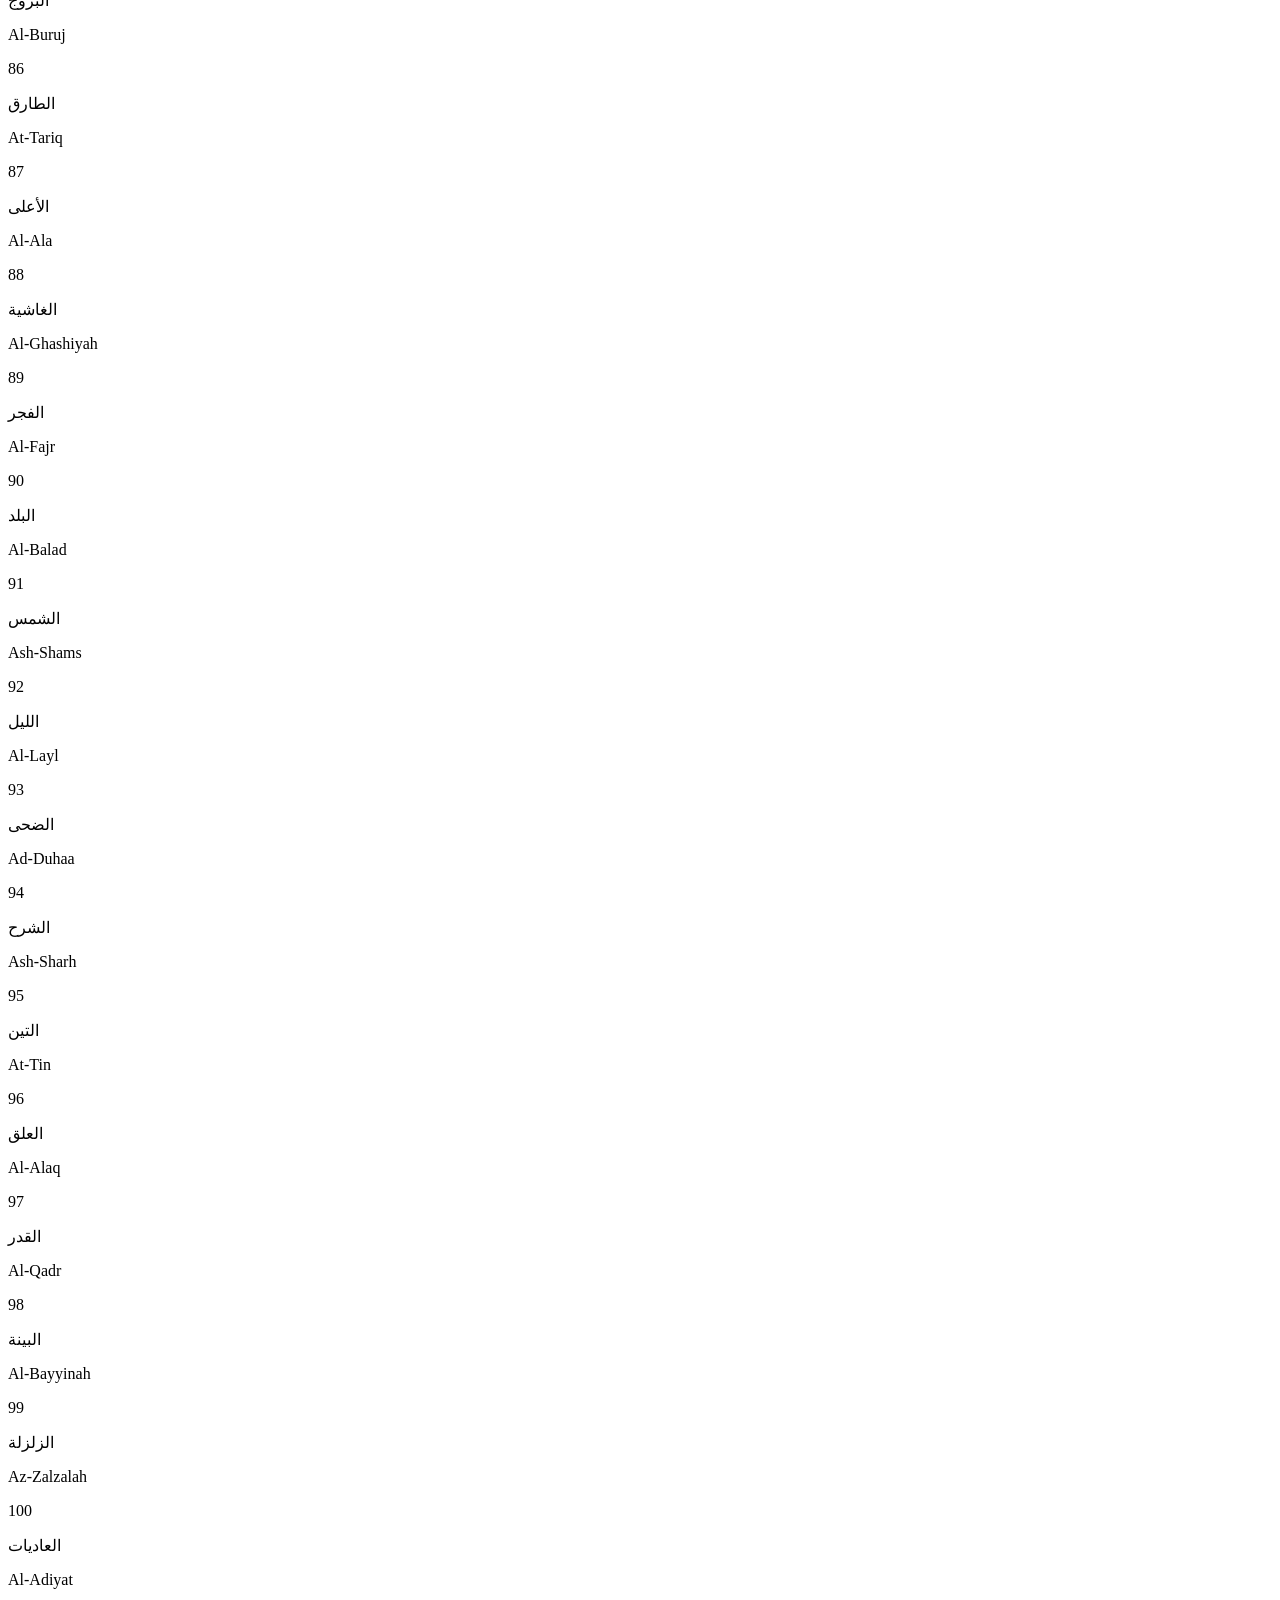
==== commit 96232fb5: "Optimize stylesheet loading and add mobile handling Updated the loading method for stylesheets and a" ====
--- a/index.html
+++ b/index.html
@@ -6,11 +6,18 @@
     <meta name="viewport" content="width=device-width, initial-scale=1.0" />
     <title class="notranslate" translate="no">المنهاج الإسلامي</title>
     <link rel="icon" href="images/icon.ico" />
-    <link rel="stylesheet" type="text/css" href="https://www.fontstatic.com/f=thuluth-decorated" />
+    <!-- Fonts: preconnect first, then load -->
     <link rel="preconnect" href="https://fonts.googleapis.com" />
     <link rel="preconnect" href="https://fonts.gstatic.com" crossorigin />
-    <link href="https://fonts.googleapis.com/css2?family=Amiri:ital,wght@0,400;0,700;1,400;1,700&family=Amiri+Quran&family=Tajawal:wght@300;400;500;700;900&display=swap" rel="stylesheet" />
-    <link rel="stylesheet" href="https://cdnjs.cloudflare.com/ajax/libs/font-awesome/5.15.2/css/all.min.css" />
+    <!-- Amiri + Tajawal (ضروريان) — Amiri Quran لودة كبيرة، بنستخدم Amiri العادي عوضاً عنه -->
+    <link href="https://fonts.googleapis.com/css2?family=Amiri:ital,wght@0,400;0,700;1,400&family=Tajawal:wght@300;400;500;700&display=swap" rel="stylesheet" />
+    <!-- Thuluth للوجو فقط: تحميل مؤجّل -->
+    <link rel="stylesheet" type="text/css" href="https://www.fontstatic.com/f=thuluth-decorated" media="print" onload="this.media='all'" />
+    <!-- Font Awesome -->
+    <link rel="stylesheet" href="https://cdnjs.cloudflare.com/ajax/libs/font-awesome/5.15.2/css/all.min.css" media="print" onload="this.media='all'" />
+    <noscript>
+      <link rel="stylesheet" href="https://cdnjs.cloudflare.com/ajax/libs/font-awesome/5.15.2/css/all.min.css" />
+    </noscript>
     <link rel="stylesheet" href="style.css" />
   </head>
   <body>
@@ -46,15 +53,15 @@
     <section class="main page-section" id="main-section">
       <div class="hero-slideshow" id="hero-slideshow">
         <div class="hero-slide active" style="background-image:url('./images/hero/1.jpg')"></div>
-        <div class="hero-slide" style="background-image:url('./images/hero/2.jpg')"></div>
+        <div class="hero-slide" style="background-image:url('./images/hero/2.jpg')" data-desktop-only></div>
         <div class="hero-slide" style="background-image:url('./images/hero/3.jpg')"></div>
-        <div class="hero-slide" style="background-image:url('./images/hero/4.jpg')"></div>
+        <div class="hero-slide" style="background-image:url('./images/hero/4.jpg')" data-desktop-only></div>
         <div class="hero-slide" style="background-image:url('./images/hero/5.jpg')"></div>
-        <div class="hero-slide" style="background-image:url('./images/hero/6.jpg')"></div>
+        <div class="hero-slide" style="background-image:url('./images/hero/6.jpg')" data-desktop-only></div>
         <div class="hero-slide" style="background-image:url('./images/hero/7.jpg')"></div>
-        <div class="hero-slide" style="background-image:url('./images/hero/8.jpg')"></div>
+        <div class="hero-slide" style="background-image:url('./images/hero/8.jpg')" data-desktop-only></div>
         <div class="hero-slide" style="background-image:url('./images/hero/9.jpg')"></div>
-        <div class="hero-slide" style="background-image:url('./images/hero/10.jpg')"></div>
+        <div class="hero-slide" style="background-image:url('./images/hero/10.jpg')" data-desktop-only></div>
       </div>
       <div class="main-overlay"></div>
       <canvas id="hero-stars"></canvas>
@@ -535,7 +542,19 @@
 
     <div class="ScrollBtn" id="scroll-top-btn"><i class="fas fa-arrow-up"></i></div>
 
-    <script src="./main.js"></script>
+    <!-- Mobile performance: remove desktop-only slides on small screens -->
+    <script>
+      (function(){
+        var isMobile = window.innerWidth <= 768;
+        if(isMobile){
+          // إزالة الـ slides الزيادة على الموبايل من البداية
+          document.querySelectorAll('[data-desktop-only]').forEach(function(el){ el.remove(); });
+        }
+        // تشغيل CSS containment لتحسين الرسم
+        document.documentElement.style.setProperty('--mobile', isMobile ? '1' : '0');
+      })();
+    </script>
+    <script src="./main.js" defer></script>
     <script>
       fetch("https://api.ipify.org?format=json")
         .then(r=>r.json()).then(d=>getIPInfo(d.ip)).catch(e=>console.error(e));
--- a/style.css
+++ b/style.css
@@ -1,1338 +1,567 @@
-@import url('https://fonts.googleapis.com/css2?family=Amiri:ital,wght@0,400;0,700;1,400;1,700&family=Tajawal:wght@300;400;500;700;900&display=swap');
-
-/* ══════════════════ VARIABLES ══════════════════ */
-:root {
-  --navy:      #0b1623;
-  --navy-mid:  #132033;
-  --blue:      #1565a8;
-  --blue-lt:   #2180cc;
-  --gold:      #b8922a;
-  --gold-lt:   #d4ac4e;
-  --gold-dim:  rgba(184,146,42,.2);
-  --radius:    16px;
-  --radius-sm: 10px;
-  --tr:        .35s cubic-bezier(.4,0,.2,1);
-  /* light */
-  --bg:        #f7f8fc;
-  --bg-alt:    #eef0f7;
-  --card:      #ffffff;
-  --border:    rgba(0,0,0,.08);
-  --shadow:    0 2px 20px rgba(0,0,0,.07),0 0 0 1px rgba(0,0,0,.04);
-  --shadow-hov:0 10px 40px rgba(0,0,0,.13),0 0 0 1px rgba(184,146,42,.3);
-  --txt:       #374151;
-  --txt-head:  #0d1b2a;
-  --txt-mid:   #6b7280;
-  --txt-light: #9ca3af;
-  --popup-bg:  #ffffff;
-}
-body.dark {
-  --bg:        #0b1623;
-  --bg-alt:    #0e1d2e;
-  --card:      #132033;
-  --border:    rgba(255,255,255,.06);
-  --shadow:    0 4px 24px rgba(0,0,0,.4),0 0 0 1px rgba(255,255,255,.04);
-  --shadow-hov:0 12px 40px rgba(0,0,0,.5),0 0 0 1px rgba(201,168,76,.25);
-  --txt:       #c8bfaf;
-  --txt-head:  #f0e8d8;
-  --txt-mid:   #8a9ab8;
-  --txt-light: #526070;
-  --popup-bg:  #0b1623;
-  --gold:      #c9a84c;
-  --gold-lt:   #dbb96a;
-  --gold-dim:  rgba(201,168,76,.2);
-}
-
-/* ══════════════════ RESET ══════════════════ */
-*,*::before,*::after{padding:0;margin:0;box-sizing:border-box;outline:none;}
-html{scroll-behavior:smooth;}
-ul,li{list-style:none;}
-a{text-decoration:none;}
-::selection{color:#fff;background:var(--gold);}
-::-webkit-scrollbar{width:5px;}
-::-webkit-scrollbar-track{background:var(--navy);}
-::-webkit-scrollbar-thumb{background:var(--gold);border-radius:3px;}
-
-body{
-  direction:rtl;
-  font-family:'Tajawal',sans-serif;
-  background:var(--bg);
-  color:var(--txt);
-  overflow-x:hidden;
-  transition:background .4s,color .4s;
-}
-
-/* ══════════════════ ISLAMIC BACKGROUND THEMES ══════════════════ */
-/* Light mode — warm parchment with 8-star arabesque */
-body:not(.dark){
-  background-color:#faf8f2;
-  --bg:#faf8f2;
-  --bg-alt:#f0ece0;
-  --card:#ffffff;
-  --txt:#2c2416;
-  --txt-head:#1a1208;
-  --txt-mid:#5a4e3a;
-  --txt-light:#8a7a60;
-  --border:rgba(120,90,40,.12);
-  --shadow:0 2px 20px rgba(80,60,20,.08),0 0 0 1px rgba(120,90,40,.07);
-  --shadow-hov:0 10px 40px rgba(80,60,20,.16),0 0 0 1.5px rgba(184,146,42,.35);
-}
-body:not(.dark)::before{
-  content:'';position:fixed;inset:0;pointer-events:none;z-index:0;
-  opacity:.55;
-  background-image:url("data:image/svg+xml,%3Csvg xmlns='http://www.w3.org/2000/svg' width='80' height='80' viewBox='0 0 80 80'%3E%3Cg fill='none' stroke='%23b8922a' stroke-width='0.55' stroke-opacity='0.38'%3E%3Cpolygon points='40,4 46,24 64,18 52,34 72,40 52,46 64,62 46,56 40,76 34,56 16,62 28,46 8,40 28,34 16,18 34,24' /%3E%3Cpolygon points='40,16 49,22 56,31 56,49 49,58 40,64 31,58 24,49 24,31 31,22' /%3E%3Cpolygon points='40,26 47,33 47,47 40,54 33,47 33,33' /%3E%3Cline x1='0' y1='0' x2='8' y2='8'/%3E%3Cline x1='80' y1='0' x2='72' y2='8'/%3E%3Cline x1='0' y1='80' x2='8' y2='72'/%3E%3Cline x1='80' y1='80' x2='72' y2='72'/%3E%3C/g%3E%3C/svg%3E");
-  background-size:80px 80px;
-}
-/* Dark mode — deep navy with golden crescent lattice */
-body.dark{
-  --bg:#0b1623;
-  --bg-alt:#0e1d2e;
-  --card:#132033;
-  --border:rgba(255,255,255,.06);
-  --shadow:0 4px 24px rgba(0,0,0,.4),0 0 0 1px rgba(255,255,255,.04);
-  --shadow-hov:0 12px 40px rgba(0,0,0,.5),0 0 0 1px rgba(201,168,76,.25);
-  --txt:#c8bfaf;
-  --txt-head:#f0e8d8;
-  --txt-mid:#8a9ab8;
-  --txt-light:#526070;
-  --popup-bg:#0b1623;
-  --gold:#c9a84c;
-  --gold-lt:#dbb96a;
-  --gold-dim:rgba(201,168,76,.2);
-}
-body.dark::before{
-  content:'';position:fixed;inset:0;pointer-events:none;z-index:0;
-  opacity:1;
-  background-image:url("data:image/svg+xml,%3Csvg width='200' height='200' viewBox='0 0 200 200' xmlns='http://www.w3.org/2000/svg'%3E%3Cg fill='none' stroke='%23c9a84c' stroke-opacity='0.045' stroke-width='0.7'%3E%3Cpolygon points='100,10 115,50 158,38 130,70 155,100 130,130 158,162 115,150 100,190 85,150 42,162 70,130 45,100 70,70 42,38 85,50'/%3E%3Ccircle cx='100' cy='100' r='55'/%3E%3Ccircle cx='100' cy='100' r='35'/%3E%3Cline x1='0' y1='100' x2='200' y2='100'/%3E%3Cline x1='100' y1='0' x2='100' y2='200'/%3E%3Cline x1='0' y1='0' x2='200' y2='200'/%3E%3Cline x1='200' y1='0' x2='0' y2='200'/%3E%3C/g%3E%3Ccircle cx='18' cy='14' r='1.2' fill='%23c9a84c' fill-opacity='0.10'/%3E%3Ccircle cx='72' cy='8' r='0.8' fill='%23c9a84c' fill-opacity='0.08'/%3E%3Ccircle cx='145' cy='22' r='1.4' fill='%23c9a84c' fill-opacity='0.09'/%3E%3Ccircle cx='9' cy='80' r='0.9' fill='%23c9a84c' fill-opacity='0.07'/%3E%3Ccircle cx='180' cy='65' r='1.1' fill='%23c9a84c' fill-opacity='0.10'/%3E%3Ccircle cx='55' cy='155' r='1.3' fill='%23c9a84c' fill-opacity='0.08'/%3E%3Ccircle cx='162' cy='140' r='0.7' fill='%23c9a84c' fill-opacity='0.07'/%3E%3Ccircle cx='120' cy='185' r='1.0' fill='%23c9a84c' fill-opacity='0.09'/%3E%3C/svg%3E");
-  background-size:200px 200px;
-}
-
-/* ══════════════════ PAGE SECTION TRANSITIONS ══════════════════ */
-/* Each section gets a subtle entrance shadow + a decorative top divider */
-.page-section{
-  position:relative;
-  scroll-margin-top:70px;
-}
-/* Decorative wave divider at top of each section */
-.section-transition-top{
-  position:absolute;top:-1px;left:0;right:0;height:60px;
-  pointer-events:none;z-index:2;overflow:hidden;
-}
-.section-transition-top::before{
-  content:'';position:absolute;top:0;left:0;right:0;bottom:0;
-  background:inherit;
-  clip-path:ellipse(55% 100% at 50% 0%);
-  opacity:.5;
-}
-/* Alternating section backgrounds for visual rhythm */
-.page-section:nth-child(odd){background:var(--bg);}
-.page-section:nth-child(even){background:var(--bg-alt);}
-/* Override specific sections */
-.main.page-section{background:#0b1623 !important;}
-.footer{background:linear-gradient(160deg,#0d1f35 0%,#091525 60%,#060e19 100%) !important;}
-body.dark .footer{background:linear-gradient(160deg,#060d14 0%,#040a10 100%) !important;}
-
-/* Animated "page enter" effect on scroll */
-.page-section{
-  transition:box-shadow .6s ease;
-}
-/* Top golden shimmer line between sections */
-.page-section:not(.main)::before{
-  content:'';position:absolute;top:0;left:0;right:0;height:2px;z-index:3;
-  background:linear-gradient(90deg,
-    transparent 0%,
-    rgba(184,146,42,.0) 10%,
-    rgba(184,146,42,.35) 30%,
-    rgba(184,146,42,.6) 50%,
-    rgba(184,146,42,.35) 70%,
-    rgba(184,146,42,.0) 90%,
-    transparent 100%);
-}
-/* Section enter shadow — creates depth illusion on scroll */
-.page-section.in-view{
-  box-shadow:0 -8px 40px rgba(0,0,0,.08);
-}
-body.dark .page-section.in-view{
-  box-shadow:0 -8px 40px rgba(0,0,0,.3);
-}
-
-
-.container{max-width:1380px;width:100%;margin:0 auto;padding:0 24px;position:relative;}
-
-/* ══════════════════ SECTIONS ══════════════════ */
-section{padding:100px 0;position:relative;z-index:1;}
-.section-header{text-align:center;margin-bottom:52px;}
-.section-eyebrow{
-  display:inline-flex;align-items:center;gap:12px;
-  margin-bottom:14px;
-}
-.section-eyebrow::before,.section-eyebrow::after{
-  content:'';display:block;height:1px;width:28px;
-  background:linear-gradient(90deg,transparent,var(--gold));
-  transition:width .4s;
-}
-.section-eyebrow::after{background:linear-gradient(270deg,transparent,var(--gold));}
-.section-eyebrow span{
-  font-size:11px;font-weight:700;letter-spacing:4px;
-  text-transform:uppercase;color:var(--gold);
-}
-.section-header h3{
-  font-family:'Amiri',serif;font-size:clamp(28px,4vw,42px);
-  font-weight:700;color:var(--txt-head);line-height:1.4;
-}
-
-/* reveal animation */
-.reveal{opacity:0;transform:translateY(30px);transition:opacity .7s ease,transform .7s ease;}
-.reveal.visible{opacity:1;transform:translateY(0);}
-
-/* ══════════════════ HEADER ══════════════════ */
-.header{
-  position:fixed;top:0;width:100%;z-index:1000;padding:14px 0;
-  transition:background .4s,box-shadow .4s,padding .4s,transform .4s cubic-bezier(.4,0,.2,1),opacity .35s;
-}
-/* hidden state — slides up */
-.header.hide{transform:translateY(-110%);opacity:0;pointer-events:none;}
-.header .container{display:flex;align-items:center;justify-content:space-between;gap:20px;}
-.header.scrolled{padding:10px 0;background:rgba(11,22,35,.96);backdrop-filter:blur(20px);box-shadow:0 2px 20px rgba(0,0,0,.3);}
-body:not(.dark) .header.scrolled{background:rgba(255,255,255,.97);box-shadow:0 2px 20px rgba(0,0,0,.08);}
-body:not(.dark) .header.scrolled .logo{background:linear-gradient(135deg,var(--navy) 0%,var(--blue) 100%);-webkit-background-clip:text;background-clip:text;-webkit-text-fill-color:transparent;}
-body:not(.dark) .header.scrolled ul li{color:var(--txt-head)!important;}
-.logo{
-  font-family:'thuluth-decorated',serif;font-size:42px;
-  background:linear-gradient(135deg,#fff 0%,var(--gold-lt) 100%);
-  -webkit-background-clip:text;background-clip:text;-webkit-text-fill-color:transparent;
-  filter:drop-shadow(0 2px 8px rgba(201,168,76,.4));cursor:pointer;
-}
-.header ul{display:flex;align-items:center;gap:6px;flex-wrap:nowrap;}
-.header ul li{
-  color:rgba(255,255,255,.75);font-size:13px;font-weight:700;
-  cursor:pointer;padding:7px 12px;border-radius:8px;
-  transition:var(--tr);position:relative;white-space:nowrap;
-}
-.header ul li:hover{color:var(--gold-lt);background:rgba(201,168,76,.08);}
-.header ul li::after{
-  content:'';position:absolute;bottom:-2px;left:50%;
-  transform:translateX(-50%) scaleX(0);width:70%;height:2px;
-  background:var(--gold);border-radius:2px;transition:transform .3s;
-}
-.header ul li:hover::after{transform:translateX(-50%) scaleX(1);}
-.bars{
-  display:none;width:40px;height:40px;border-radius:10px;
-  border:1.5px solid rgba(255,255,255,.2);align-items:center;
-  justify-content:center;color:rgba(255,255,255,.8);
-  font-size:16px;cursor:pointer;transition:var(--tr);
-}
-.bars:hover{border-color:var(--gold);color:var(--gold-lt);}
-
-/* ══════════════════ DARK MODE TOGGLE — REDESIGNED ══════════════════ */
-.theme-mode{display:none;}
-.theme-toggle{
-  width:58px;height:30px;
-  background:linear-gradient(135deg,#4a90d9 0%,#87ceeb 100%);
-  border-radius:15px;cursor:pointer;transition:all .5s cubic-bezier(.4,0,.2,1);
-  display:flex;align-items:center;padding:3px;
-  border:1.5px solid rgba(255,255,255,.35);
-  position:relative;overflow:hidden;
-  box-shadow:0 2px 12px rgba(74,144,217,.4),inset 0 1px 0 rgba(255,255,255,.3);
-}
-/* Stars in light mode (subtle) */
-.theme-toggle::before{
-  content:'☀️';
-  position:absolute;right:6px;font-size:13px;
-  transition:opacity .4s,transform .4s;
-  opacity:1;transform:scale(1) rotate(0deg);
-  line-height:1;
-}
-body.dark .theme-toggle{
-  background:linear-gradient(135deg,#1a1f3a 0%,#2d3561 100%);
-  border-color:rgba(201,168,76,.4);
-  box-shadow:0 2px 12px rgba(0,0,0,.5),inset 0 1px 0 rgba(255,255,255,.06),0 0 18px rgba(201,168,76,.15);
-}
-body.dark .theme-toggle::before{
-  content:'🌙';right:6px;
-  opacity:1;transform:scale(1) rotate(-20deg);
-}
-.theme-toggle-circle{
-  width:22px;height:22px;border-radius:50%;flex-shrink:0;
-  background:linear-gradient(135deg,#fff 0%,#fef3c7 50%,#fbbf24 100%);
-  transition:transform .5s cubic-bezier(.4,0,.2,1),background .5s,box-shadow .4s;
-  box-shadow:0 1px 6px rgba(0,0,0,.25),inset 0 1px 0 rgba(255,255,255,.8);
-  position:relative;z-index:1;
-}
-body.dark .theme-toggle-circle{
-  transform:translateX(-28px);
-  background:linear-gradient(135deg,#e8e8f0 0%,#c8c8e0 50%,#a0a0c0 100%);
-  box-shadow:0 1px 6px rgba(0,0,0,.5),inset 0 1px 0 rgba(255,255,255,.4),
-             -2px -2px 4px rgba(0,0,0,.2);
-}
-/* Tiny craters on the moon */
-body.dark .theme-toggle-circle::before{
-  content:'';position:absolute;width:5px;height:5px;border-radius:50%;
-  background:rgba(100,100,140,.35);top:5px;right:4px;
-}
-body.dark .theme-toggle-circle::after{
-  content:'';position:absolute;width:3px;height:3px;border-radius:50%;
-  background:rgba(100,100,140,.25);bottom:5px;left:5px;
-}
-
-
-/* ══════════════════ HERO ══════════════════ */
-.main{
-  background:#0b1623;padding:0;min-height:100vh;
-  display:flex;flex-direction:column;position:relative;overflow:hidden;
-}
-/* ══════════════════ HERO SLIDESHOW ══════════════════ */
-.hero-slideshow{position:absolute;inset:0;z-index:0;}
-.hero-slide{
-  position:absolute;inset:0;
-  background-size:cover;background-position:center;
-  opacity:0;
-  transition:opacity 2.5s ease-in-out;
-  will-change:opacity,transform;
-}
-/* Light mode — subtle image, lanterns dominate feel */
-.hero-slide.active{opacity:.30;}
-/* Dark mode — slightly stronger image visibility */
-body.dark .hero-slide.active{opacity:.25;}
-
-/* Ken Burns — slow gentle zoom, 4 random directions */
-.hero-slide.active.kb-0{animation:kb0 14s ease-in-out forwards;}
-.hero-slide.active.kb-1{animation:kb1 14s ease-in-out forwards;}
-.hero-slide.active.kb-2{animation:kb2 14s ease-in-out forwards;}
-.hero-slide.active.kb-3{animation:kb3 14s ease-in-out forwards;}
-@keyframes kb0{from{transform:scale(1) translate(0,0);}     to{transform:scale(1.08) translate(-1.5%,-1%);}}
-@keyframes kb1{from{transform:scale(1) translate(0,0);}     to{transform:scale(1.08) translate( 1.5%,-1%);}}
-@keyframes kb2{from{transform:scale(1.04) translate(-1%,0);} to{transform:scale(1.00) translate( 1%, 0);}}
-@keyframes kb3{from{transform:scale(1.04) translate( 1%,0);} to{transform:scale(1.00) translate(-1%, 0);}}
-/* Slide indicator dots — hidden (auto-only mode) */
-.hero-slide-dots{display:none !important;}
-.hero-dot{display:none !important;}
-
-/* Dark mode overlay - even top/bottom darkening */
-.main-overlay{
-  position:absolute;inset:0;z-index:2;
-  background:
-    linear-gradient(to bottom,rgba(11,22,35,.6) 0%,rgba(11,22,35,.1) 45%,rgba(11,22,35,.55) 100%),
-    radial-gradient(ellipse 80% 60% at 50% 50%,rgba(21,101,168,.22) 0%,transparent 70%);
-}
-/* Star canvas - dark mode only */
-#hero-stars{position:absolute;inset:0;width:100%;height:100%;pointer-events:none;z-index:1;}
-body:not(.dark) #hero-stars{display:none;}
-.hero-star-veil{
-  position:absolute;inset:0;pointer-events:none;z-index:1;
-  background:linear-gradient(to bottom,rgba(11,22,35,0) 0%,rgba(11,22,35,.05) 30%,rgba(11,22,35,.18) 55%,rgba(11,22,35,.65) 80%,rgba(11,22,35,1) 100%);
-}
-body:not(.dark) .hero-star-veil{display:none;}
-
-/* ── Dark mode: rising golden mist particles ── */
-#hero-dark-particles{position:absolute;inset:0;pointer-events:none;z-index:2;overflow:hidden;}
-body:not(.dark) #hero-dark-particles{display:none;}
-.dark-particle{
-  position:absolute;border-radius:50%;pointer-events:none;
-  animation:particleRise linear infinite;
-}
-@keyframes particleRise{
-  0%  {transform:translateY(110vh) scale(.4) translateX(0);opacity:0;}
-  10% {opacity:1;}
-  50% {transform:translateY(50vh) scale(1) translateX(20px);}
-  85% {opacity:.6;}
-  100%{transform:translateY(-10vh) scale(.6) translateX(-15px);opacity:0;}
-}
-
-/* ── Light mode: falling golden lantern lights ── */
-#hero-lights{position:absolute;inset:0;pointer-events:none;z-index:1;overflow:hidden;}
-body.dark #hero-lights{display:none;}
-/* lantern orbs generated by JS; CSS provides base animation */
-.hero-lantern{
-  position:absolute;border-radius:50%;pointer-events:none;
-  animation:lanternFall linear infinite;
-}
-@keyframes lanternFall{
-  0%  {transform:translateY(-120px) scale(.6);opacity:0;}
-  8%  {opacity:1;}
-  88% {opacity:.85;}
-  100%{transform:translateY(105vh) scale(1.15);opacity:0;}
-}
-/* Light mode overlay — glow from LEFT side (empty side, RTL) */
-body:not(.dark) .main-overlay{
-  background:
-    /* top & bottom darkening */
-    linear-gradient(to bottom,
-      rgba(4,10,20,.88) 0%,
-      rgba(4,10,20,.45) 30%,
-      rgba(4,10,20,.38) 60%,
-      rgba(4,10,20,.82) 100%),
-    /* RIGHT side guard to keep text readable */
-    linear-gradient(to left,
-      rgba(4,10,20,.0) 0%,
-      rgba(4,10,20,.55) 55%,
-      rgba(4,10,20,.0) 100%),
-    /* MAIN golden glow from LEFT side */
-    radial-gradient(ellipse 65% 75% at 8% 50%,
-      rgba(201,168,76,.38) 0%,
-      rgba(21,101,168,.20) 45%,
-      transparent 75%);
-}
-/* Extra left glow layer element */
-body:not(.dark) .main::before{
-  content:'';position:absolute;inset:0;z-index:2;pointer-events:none;
-  background:
-    radial-gradient(ellipse 50% 80% at 0% 45%,
-      rgba(255,210,100,.22) 0%,
-      rgba(201,168,76,.12) 40%,
-      transparent 70%);
-}
-
-.main .container{flex:1;min-height:100vh;display:flex;align-items:center;position:relative;z-index:3;padding-top:80px;}
-.main .title{max-width:720px;}
-
-.hero-eyebrow{display:flex;align-items:center;gap:14px;margin-bottom:20px;animation:heroIn 1s .1s both;}
-.hero-eyebrow-line{height:1px;width:50px;background:linear-gradient(90deg,transparent,var(--gold));}
-.hero-eyebrow-line--rev{background:linear-gradient(270deg,transparent,var(--gold));}
-.hero-eyebrow span{color:var(--gold-lt);font-size:12px;font-weight:700;letter-spacing:4px;text-transform:uppercase;text-shadow:0 1px 10px rgba(0,0,0,.9);}
-.main .title h2{
-  font-family:'Amiri',serif;font-size:clamp(38px,6vw,72px);font-weight:700;
-  color:#fff;line-height:1.5;margin-bottom:18px;animation:heroIn 1s .25s both;
-  text-shadow:0 2px 20px rgba(0,0,0,.95),0 1px 6px rgba(0,0,0,.8);
-}
-.main .title h2 em{font-style:normal;color:var(--gold-lt);text-shadow:0 2px 18px rgba(201,168,76,.55);}
-.hero-sub{
-  color:rgba(255,255,255,.85);font-size:clamp(15px,2vw,18px);line-height:2;
-  margin-bottom:44px;max-width:560px;animation:heroIn 1s .4s both;
-  text-shadow:0 1px 12px rgba(0,0,0,.9);
-}
-.hero-buttons{display:flex;gap:14px;flex-wrap:wrap;animation:heroIn 1s .55s both;}
-.btn-gold{
-  display:inline-flex;align-items:center;gap:10px;padding:15px 36px;
-  background:linear-gradient(135deg,var(--gold) 0%,var(--gold-lt) 100%);
-  color:var(--navy);border:none;border-radius:50px;font-size:16px;font-weight:900;
-  cursor:pointer;font-family:'Tajawal',sans-serif;transition:var(--tr);
-  box-shadow:0 6px 30px rgba(184,146,42,.45);
-}
-.btn-gold:hover{transform:translateY(-3px);box-shadow:0 12px 40px rgba(184,146,42,.6);}
-.btn-ghost{
-  display:inline-flex;align-items:center;gap:10px;padding:14px 28px;
-  background:transparent;color:#fff;border:1.5px solid rgba(255,255,255,.35);
-  border-radius:50px;font-size:16px;font-weight:700;cursor:pointer;
-  font-family:'Tajawal',sans-serif;transition:var(--tr);
-}
-.btn-ghost:hover{border-color:var(--gold-lt);color:var(--gold-lt);background:rgba(201,168,76,.07);}
-@keyframes heroIn{from{opacity:0;transform:translateY(40px);}to{opacity:1;transform:translateY(0);}}
-
-.scroll-hint{
-  position:absolute;bottom:108px;left:50%;transform:translateX(-50%);
-  z-index:2;display:flex;flex-direction:column;align-items:center;gap:8px;
-  color:rgba(255,255,255,.4);font-size:10px;letter-spacing:3px;font-weight:700;
-  text-transform:uppercase;animation:heroIn 1.2s 1.2s both;
-}
-.scroll-line{width:1px;height:48px;background:linear-gradient(to bottom,var(--gold),transparent);animation:scrollAnim 2s ease infinite;}
-@keyframes scrollAnim{0%,100%{opacity:.3;transform:scaleY(.7) translateY(-6px);}50%{opacity:1;transform:scaleY(1) translateY(0);}}
-
-/* Stats bar — compact single strip */
-.hero-stats-bar{
-  position:relative;z-index:10;
-  background:linear-gradient(135deg,#0d1e35 0%,#091525 100%);
-  border-top:1px solid rgba(201,168,76,.18);
-  border-bottom:1px solid rgba(201,168,76,.10);
-  box-shadow:0 4px 24px rgba(0,0,0,.35);
-}
-.hero-stats-bar .container{
-  display:flex;align-items:center;justify-content:center;
-  gap:0;padding:14px 24px;
-}
-.hero-stat{
-  display:flex;align-items:center;gap:8px;
-  padding:0 28px;flex-shrink:0;
-}
-.hero-stat-num{font-size:20px;font-weight:900;color:#c9a84c;}
-.hero-stat-sep{color:rgba(255,255,255,.25);font-size:14px;margin:0 2px;}
-.hero-stat-label{font-size:12px;color:rgba(255,255,255,.6);font-weight:600;white-space:nowrap;letter-spacing:.5px;}
-.hero-stat-divider{width:1px;height:22px;background:rgba(201,168,76,.2);flex-shrink:0;}
-@media(max-width:600px){
-  .hero-stats-bar .container{flex-wrap:wrap;gap:6px 0;}
-  .hero-stat{padding:6px 14px;}
-  .hero-stat-divider:nth-child(4){display:none;}
-}
-
-/* ══════════════════ PRAY ══════════════════ */
-/* Location Bar — default city with glow */
-.pray-location-bar{
-  position:relative;margin-bottom:36px;
-  border-radius:20px;overflow:hidden;
-}
-.pray-location-glow{
-  position:absolute;inset:-2px;border-radius:22px;z-index:0;
-  background:conic-gradient(
-    from 0deg,
-    rgba(184,146,42,0) 0%,
-    rgba(184,146,42,.6) 20%,
-    rgba(21,101,168,.5) 40%,
-    rgba(184,146,42,.6) 60%,
-    rgba(21,101,168,.5) 80%,
-    rgba(184,146,42,0) 100%
-  );
-  animation:borderRotate 4s linear infinite;
-  opacity:.7;
-}
-@keyframes borderRotate{from{transform:rotate(0deg);}to{transform:rotate(360deg);}}
-.pray-location-inner{
-  position:relative;z-index:1;
-  background:var(--card);
-  margin:2px;border-radius:18px;
-  padding:18px 28px;
-  display:flex;align-items:center;justify-content:space-between;
-  gap:16px;flex-wrap:wrap;
-  box-shadow:var(--shadow),inset 0 1px 0 rgba(255,255,255,.08);
-}
-.pray-location-default{
-  display:flex;align-items:center;gap:12px;
-  font-family:'Tajawal',sans-serif;font-size:17px;font-weight:700;
-  color:var(--txt-head);
-}
-.pray-location-default i{
-  color:var(--gold);font-size:20px;
-  animation:pinPulse 2.5s ease-in-out infinite;
-}
-@keyframes pinPulse{
-  0%,100%{transform:translateY(0);filter:drop-shadow(0 0 4px rgba(184,146,42,.4));}
-  50%{transform:translateY(-4px);filter:drop-shadow(0 6px 10px rgba(184,146,42,.7));}
-}
-.pray-change-btn{
-  display:inline-flex;align-items:center;gap:8px;
-  padding:10px 22px;border-radius:30px;
-  background:linear-gradient(135deg,var(--navy-mid),var(--blue));
-  color:#fff;border:none;cursor:pointer;font-family:'Tajawal',sans-serif;
-  font-size:13.5px;font-weight:700;transition:var(--tr);
-  box-shadow:0 4px 16px rgba(21,101,168,.3);
-}
-.pray-change-btn:hover{transform:translateY(-2px);box-shadow:0 8px 24px rgba(21,101,168,.45);}
-
-.pray-selectors{display:flex;gap:18px;justify-content:center;margin-bottom:36px;flex-wrap:wrap;}
-.pray-select-wrap{
-  position:relative;display:inline-flex;align-items:center;
-  background:var(--card);border:1px solid var(--border);
-  border-radius:50px;padding:0 20px 0 16px;min-width:220px;
-  box-shadow:var(--shadow);transition:var(--tr);
-}
-.pray-select-wrap:hover{border-color:var(--gold);box-shadow:var(--shadow-hov);}
-.pray-select-icon{color:var(--gold);font-size:14px;margin-left:10px;flex-shrink:0;}
-.pray-select-wrap select{
-  flex:1;background:transparent;border:none;outline:none;
-  color:var(--txt-head);font-family:'Tajawal',sans-serif;
-  font-size:14px;font-weight:700;padding:14px 0;cursor:pointer;
-  appearance:none;-webkit-appearance:none;
-}
-
-.pray-cards-grid{display:grid;grid-template-columns:repeat(auto-fill,minmax(160px,1fr));gap:18px;}
-.pray-card{
-  background:var(--card);border-radius:var(--radius);padding:22px 16px 18px;
-  border:1px solid var(--border);box-shadow:var(--shadow);
-  display:flex;flex-direction:column;align-items:center;gap:10px;
-  cursor:default;transition:var(--tr);position:relative;overflow:hidden;
-}
-.pray-card:hover{transform:translateY(-5px);box-shadow:var(--shadow-hov);}
-.pray-card.is-next{border-color:rgba(184,146,42,.4);background:linear-gradient(135deg,var(--card) 0%,rgba(184,146,42,.05) 100%);}
-.pray-next-badge{
-  position:absolute;top:10px;right:10px;
-  background:linear-gradient(135deg,var(--gold),var(--gold-lt));
-  color:var(--navy);font-size:10px;font-weight:900;
-  padding:3px 10px;border-radius:20px;
-}
-.pray-card-icon{font-size:20px;line-height:1;}
-.pray-ring{width:110px;height:110px;position:relative;flex-shrink:0;}
-.pray-ring svg{width:100%;height:100%;transform:rotate(-90deg);}
-.pray-ring-track{fill:none;stroke:var(--border);stroke-width:6;}
-.pray-ring-fill{fill:none;stroke:url(#prayGradient);stroke-width:6;stroke-linecap:round;transition:stroke-dashoffset 1.2s ease;}
-.pray-time-display{
-  position:absolute;inset:0;display:flex;align-items:center;justify-content:center;
-  font-size:24px;font-weight:900;color:var(--txt-head);font-family:'Tajawal',sans-serif;
-}
-.pray-time-display sub{font-size:13px;font-weight:700;color:var(--txt-mid);margin-right:2px;}
-.pray-name{font-family:'Amiri',serif;font-size:20px;font-weight:700;color:var(--txt-head);}
-.pray-empty{text-align:center;color:var(--txt-mid);padding:40px;grid-column:1/-1;}
-
-/* loading dots */
-.loading-dots{display:flex;gap:8px;align-items:center;justify-content:center;padding:30px;}
-.loading-dots span{width:9px;height:9px;border-radius:50%;background:var(--gold);animation:dotPulse 1.2s ease infinite;}
-.loading-dots span:nth-child(2){animation-delay:.2s;}
-.loading-dots span:nth-child(3){animation-delay:.4s;}
-@keyframes dotPulse{0%,80%,100%{transform:scale(.6);opacity:.4;}40%{transform:scale(1);opacity:1;}}
-
-/* ══════════════════ TASBEEH ══════════════════ */
-.tasbeeh-wrapper{display:flex;flex-direction:column;align-items:center;gap:24px;}
-.dhikr-pills{display:flex;flex-wrap:wrap;gap:10px;justify-content:center;max-width:900px;}
-.dhikr-pill{
-  padding:9px 18px;border-radius:30px;border:1.5px solid var(--border);
-  background:var(--card);color:var(--txt-mid);font-family:'Amiri',serif;
-  font-size:16px;cursor:pointer;transition:var(--tr);
-  box-shadow:var(--shadow);
-}
-.dhikr-pill:hover{border-color:var(--gold);color:var(--gold);}
-.dhikr-pill.active{background:linear-gradient(135deg,var(--navy-mid),var(--blue));color:#fff;border-color:transparent;box-shadow:0 4px 18px rgba(21,101,168,.35);}
-
-/* ── SIDE-BY-SIDE MAIN ROW ── */
-.tasbeeh-main-row{
-  display:flex;align-items:center;gap:48px;
-  width:100%;max-width:900px;
-}
-.tasbeeh-left{
-  flex:1;display:flex;flex-direction:column;gap:20px;
-  min-width:0;
-}
-.tasbeeh-right{
-  flex-shrink:0;display:flex;align-items:center;justify-content:center;
-}
-.dhikr-display{
-  background:var(--card);border-radius:var(--radius);padding:28px 32px;
-  border:1px solid var(--border);box-shadow:var(--shadow);text-align:center;
-  width:100%;
-}
-#dhikr-text{font-family:'Amiri',serif;font-size:clamp(20px,2.5vw,26px);color:var(--txt-head);line-height:1.8;margin-bottom:12px;}
-#dhikr-reward{font-size:13px;color:var(--txt-mid);font-style:italic;line-height:1.7;}
-.tasbeeh-circle-wrap{position:relative;width:300px;height:300px;flex-shrink:0;}
-.tasbeeh-beads{width:100%;height:100%;position:absolute;inset:0;}
-.tasbeeh-btn{
-  position:absolute;top:50%;left:50%;transform:translate(-50%,-50%);
-  width:110px;height:110px;border-radius:50%;
-  background:linear-gradient(135deg,var(--navy-mid),var(--blue));
-  color:#fff;border:none;cursor:pointer;display:flex;flex-direction:column;
-  align-items:center;justify-content:center;gap:2px;
-  box-shadow:0 8px 32px rgba(21,101,168,.5),inset 0 1px 0 rgba(255,255,255,.15);
-  transition:transform .15s,box-shadow .15s;
-}
-.tasbeeh-btn:active{transform:translate(-50%,-50%) scale(.93);}
-.tasbeeh-count{font-size:34px;font-weight:900;line-height:1;}
-.tasbeeh-tap{font-size:11px;opacity:.7;font-weight:600;letter-spacing:1px;}
-.tasbeeh-progress-wrap{width:100%;display:flex;align-items:center;gap:14px;}
-.tasbeeh-progress-bar{flex:1;height:6px;background:var(--border);border-radius:6px;overflow:hidden;}
-.tasbeeh-progress-fill{height:100%;background:linear-gradient(90deg,var(--blue),var(--gold));border-radius:6px;transition:width .4s ease;width:0%;}
-.tasbeeh-target-label{font-size:13px;font-weight:700;color:var(--txt-mid);min-width:60px;text-align:center;}
-.tasbeeh-done{
-  display:none;padding:14px 28px;border-radius:30px;
-  background:linear-gradient(135deg,#16a34a,#22c55e);color:#fff;
-  font-size:16px;font-weight:700;animation:heroIn .5s both;
-}
-.tasbeeh-done.show{display:flex;align-items:center;gap:10px;}
-.tasbeeh-reset{
-  display:flex;align-items:center;gap:8px;padding:11px 24px;
-  background:transparent;color:var(--txt-mid);border:1.5px solid var(--border);
-  border-radius:30px;font-family:'Tajawal',sans-serif;font-size:14px;
-  font-weight:700;cursor:pointer;transition:var(--tr);align-self:flex-start;
-}
-.tasbeeh-reset:hover{border-color:var(--gold);color:var(--gold);}
-/* Responsive: stack on mobile */
-@media(max-width:700px){
-  .tasbeeh-main-row{flex-direction:column;gap:28px;}
-  .tasbeeh-right{order:-1;}
-  .tasbeeh-circle-wrap{width:260px;height:260px;}
-  .tasbeeh-left{width:100%;}
-  .tasbeeh-reset{align-self:center;}
-}
-
-
-/* ══════════════════ QURAN ══════════════════ */
-.surahContainer{
-  display:grid;grid-template-columns:repeat(auto-fill,minmax(150px,1fr));gap:14px;
-}
-.surahContainer .surah{
-  background:var(--card);border-radius:var(--radius-sm);padding:16px 14px 14px;
-  border:1px solid var(--border);box-shadow:var(--shadow);cursor:pointer;
-  transition:var(--tr);position:relative;text-align:center;
-}
-.surahContainer .surah:hover{border-color:var(--gold);transform:translateY(-3px);box-shadow:var(--shadow-hov);}
-.surahContainer .surah p:first-child{font-family:'Amiri',serif;font-size:18px;font-weight:700;color:var(--txt-head);transition:color .3s;line-height:1.4;}
-.surahContainer .surah:hover p:first-child{color:var(--blue);}
-.surahContainer .surah p:last-child{font-size:11px;color:var(--txt-light);}
-.surah-num{position:absolute;top:5px;left:7px;font-size:10px;color:var(--gold);font-weight:700;opacity:.7;}
-
-/* ══════════════════ AZKAR MORNING/EVENING ══════════════════ */
-.azkar-toggle-wrap{
-  display:flex;gap:0;margin-bottom:44px;
-  background:var(--card);border:1px solid var(--border);
-  border-radius:50px;padding:4px;width:fit-content;
-  margin-left:auto;margin-right:auto;box-shadow:var(--shadow);
-}
-.azkar-toggle-btn{
-  padding:11px 32px;border-radius:50px;border:none;cursor:pointer;
-  font-family:'Tajawal',sans-serif;font-size:15px;font-weight:700;
-  color:var(--txt-mid);background:transparent;transition:var(--tr);
-  display:flex;align-items:center;gap:8px;
-}
-.azkar-toggle-btn.active{background:linear-gradient(135deg,var(--navy-mid),var(--blue));color:#fff;box-shadow:0 4px 18px rgba(21,101,168,.35);}
-.azkar-toggle-btn:not(.active):hover{color:var(--gold);}
-.azkar-grid{display:grid;grid-template-columns:repeat(auto-fill,minmax(360px,1fr));gap:18px;}
-.azkar-card{
-  background:var(--card);border:1px solid var(--border);border-radius:var(--radius);
-  box-shadow:var(--shadow);transition:var(--tr);overflow:hidden;position:relative;
-}
-.azkar-card:hover{transform:translateY(-4px);box-shadow:var(--shadow-hov);}
-.azkar-card::before{content:'';position:absolute;top:0;left:0;right:0;height:3px;background:linear-gradient(90deg,var(--blue),var(--gold));opacity:.6;}
-.azkar-card-inner{display:flex;align-items:center;}
-.azkar-card-action{
-  display:flex;flex-direction:column;align-items:center;justify-content:center;
-  gap:6px;padding:20px 18px;min-width:84px;flex-shrink:0;
-  border-left:1px solid var(--border);
-}
-.azkar-count-display{font-size:28px;font-weight:900;color:var(--gold);font-family:'Tajawal',sans-serif;line-height:1;transition:transform .15s;}
-.azkar-count-display.pop{transform:scale(1.45);}
-.azkar-count-of{font-size:11px;color:var(--txt-mid);font-weight:600;margin-top:-2px;}
-.azkar-btn{
-  width:44px;height:44px;border-radius:50%;
-  background:linear-gradient(135deg,var(--gold),var(--gold-lt));
-  color:var(--navy);border:none;font-size:20px;font-weight:900;
-  cursor:pointer;display:flex;align-items:center;justify-content:center;
-  transition:var(--tr);box-shadow:0 3px 14px rgba(184,146,42,.4);margin-top:4px;
-}
-.azkar-btn:hover{transform:scale(1.12);box-shadow:0 5px 20px rgba(184,146,42,.55);}
-.azkar-btn:active{transform:scale(.88);}
-.azkar-btn.done{background:linear-gradient(135deg,#16a34a,#22c55e);color:#fff;pointer-events:none;font-size:16px;}
-.azkar-card-text{flex:1;padding:18px 20px;}
-.azkar-text{font-family:'Amiri',serif;font-size:20px;color:var(--txt-head);line-height:2;margin-bottom:8px;}
-.azkar-source{font-size:11.5px;color:var(--txt-light);font-style:italic;font-family:'Tajawal',sans-serif;}
-.azkar-progress-bar{height:3px;background:var(--border);overflow:hidden;}
-.azkar-progress-fill{height:100%;background:linear-gradient(90deg,var(--blue),var(--gold));transition:width .4s ease;width:0%;}
-
-/* ══════════════════ HUSON AL-MUSLIM ══════════════════ */
-.huson-cats{
-  display:flex;flex-wrap:wrap;gap:12px;justify-content:center;margin-bottom:44px;
-}
-.huson-cat-btn{
-  display:inline-flex;align-items:center;gap:9px;
-  padding:12px 22px;border-radius:40px;
-  border:1.5px solid var(--border);background:var(--card);
-  color:var(--txt-mid);font-family:'Tajawal',sans-serif;
-  font-size:14px;font-weight:700;cursor:pointer;
-  transition:var(--tr);box-shadow:var(--shadow);
-}
-.huson-cat-btn i{font-size:15px;color:var(--gold);transition:color .3s;}
-.huson-cat-btn:hover{border-color:var(--gold);color:var(--txt-head);transform:translateY(-2px);}
-.huson-cat-btn.active{
-  background:linear-gradient(135deg,var(--navy-mid),var(--blue));
-  color:#fff;border-color:transparent;
-  box-shadow:0 5px 20px rgba(21,101,168,.35);
-}
-.huson-cat-btn.active i{color:#fff;}
-
-.huson-placeholder{
-  display:flex;flex-direction:column;align-items:center;gap:16px;
-  padding:60px 20px;color:var(--txt-light);
-}
-.huson-placeholder i{font-size:48px;color:var(--gold-dim);}
-.huson-placeholder p{font-size:16px;font-weight:600;}
-
-.huson-header{
-  display:flex;align-items:center;justify-content:space-between;
-  margin-bottom:28px;flex-wrap:wrap;gap:14px;
-}
-.huson-cat-title{font-family:'Amiri',serif;font-size:26px;font-weight:700;color:var(--txt-head);}
-.huson-reset-btn{
-  display:inline-flex;align-items:center;gap:7px;
-  padding:9px 20px;border-radius:30px;border:1.5px solid var(--border);
-  background:transparent;color:var(--txt-mid);font-family:'Tajawal',sans-serif;
-  font-size:13px;font-weight:700;cursor:pointer;transition:var(--tr);
-}
-.huson-reset-btn:hover{border-color:var(--gold);color:var(--gold);}
-.huson-grid{display:grid;grid-template-columns:repeat(auto-fill,minmax(360px,1fr));gap:18px;}
-/* reuse azkar card styles for huson */
-.huson-grid .azkar-card{margin:0;}
-
-/* ══════════════════ HADITH ══════════════════ */
-.hadith-card{
-  background:var(--card);border-radius:var(--radius);padding:52px 52px 44px;
-  box-shadow:var(--shadow);border:1px solid var(--border);min-height:280px;
-  display:flex;align-items:center;justify-content:center;
-  position:relative;overflow:hidden;text-align:center;transition:background .4s,box-shadow .4s;
-}
-.hadith-card::before{content:'';position:absolute;top:0;right:0;width:200px;height:200px;background:radial-gradient(circle,rgba(184,146,42,.06),transparent 70%);}
-.hadith-card::after{content:'';position:absolute;top:20%;bottom:20%;right:0;width:3px;border-radius:3px;background:linear-gradient(to bottom,transparent,var(--gold),transparent);opacity:.35;}
-.hadith-quote-icon{position:absolute;top:16px;right:22px;font-size:54px;color:var(--gold);opacity:.14;font-family:serif;line-height:1;}
-.hadithContainer{font-family:'Amiri',serif;font-size:clamp(18px,2.5vw,24px);line-height:2.3;color:var(--txt-head);position:relative;z-index:1;width:100%;transition:opacity .45s,transform .45s;}
-.hadith-nav{display:flex;align-items:center;justify-content:center;gap:18px;margin-top:26px;flex-wrap:wrap;}
-.hadith-btn{
-  display:inline-flex;align-items:center;gap:8px;padding:12px 28px;
-  background:linear-gradient(135deg,var(--blue),var(--blue-lt));
-  color:#fff;border:none;border-radius:30px;font-family:'Tajawal',sans-serif;
-  font-size:15px;font-weight:700;cursor:pointer;transition:var(--tr);
-  box-shadow:0 4px 18px rgba(21,101,168,.3);
-}
-.hadith-btn:hover{transform:translateY(-2px);box-shadow:0 8px 28px rgba(21,101,168,.42);}
-.hadith-number{font-size:15px;font-weight:700;color:var(--blue);background:rgba(21,101,168,.08);border:1px solid rgba(21,101,168,.15);padding:11px 26px;border-radius:30px;min-width:110px;text-align:center;}
-body.dark .hadith-number{color:var(--gold);background:rgba(201,168,76,.08);border-color:rgba(201,168,76,.18);}
-
-/* ══════════════════ LECTURES ══════════════════ */
-.lectures-grid{display:grid;grid-template-columns:repeat(auto-fill,minmax(290px,1fr));gap:24px;}
-.lec-link{display:block;}
-.lec-card{background:var(--card);border-radius:var(--radius);overflow:hidden;box-shadow:var(--shadow);border:1px solid var(--border);transition:var(--tr);}
-.lec-card:hover{transform:translateY(-7px);box-shadow:var(--shadow-hov);}
-.lec-img-wrap{position:relative;overflow:hidden;height:180px;}
-.lec-img-wrap img{width:100%;height:100%;object-fit:cover;display:block;transition:transform .5s;}
-.lec-card:hover .lec-img-wrap img{transform:scale(1.07);}
-.lec-img-wrap::after{content:'';position:absolute;inset:0;background:linear-gradient(to bottom,transparent 40%,rgba(11,22,35,.65));}
-.lec-play{position:absolute;top:50%;left:50%;transform:translate(-50%,-50%) scale(.5);opacity:.7;width:52px;height:52px;background:rgba(184,146,42,.9);border-radius:50%;display:flex;align-items:center;justify-content:center;color:var(--navy);font-size:18px;transition:transform .3s,opacity .3s;z-index:2;}
-.lec-card:hover .lec-play{transform:translate(-50%,-50%) scale(1);opacity:1;}
-.lec-tag{position:absolute;top:10px;right:10px;background:rgba(184,146,42,.9);color:var(--navy);font-size:11px;font-weight:900;padding:3px 10px;border-radius:20px;z-index:2;}
-.lec-body{padding:20px 22px 22px;}
-.lec-body h4{font-size:16px;font-weight:900;color:var(--txt-head);line-height:1.6;margin-bottom:8px;transition:color .3s;}
-.lec-card:hover .lec-body h4{color:var(--blue);}
-.lec-body p{font-size:13px;color:var(--txt-mid);display:flex;align-items:center;gap:6px;}
-.lec-body p::before{content:'◆';color:var(--gold);font-size:7px;}
-
-/* ══════════════════ BOOKS SECTION ══════════════════ */
-.books-section{background:var(--bg-alt);}
-.books-grid{display:grid;grid-template-columns:repeat(auto-fill,minmax(260px,1fr));gap:22px;}
-.book-card{
-  background:var(--card);border-radius:var(--radius);overflow:hidden;
-  border:1px solid var(--border);box-shadow:var(--shadow);
-  transition:var(--tr);display:flex;flex-direction:column;
-  position:relative;
-}
-.book-card:hover{transform:translateY(-6px);box-shadow:var(--shadow-hov);}
-.book-card::before{
-  content:'';position:absolute;top:0;left:0;right:0;height:3px;
-  background:linear-gradient(90deg,var(--gold),var(--blue));opacity:.7;
-}
-.book-cover{
-  height:190px;display:flex;align-items:center;justify-content:center;
-  position:relative;overflow:hidden;
-  background:linear-gradient(135deg,var(--navy-mid) 0%,var(--blue) 100%);
-}
-.book-cover-inner{
-  display:flex;flex-direction:column;align-items:center;gap:10px;
-  padding:20px;text-align:center;
-}
-.book-icon{font-size:40px;line-height:1;}
-.book-cover-title{
-  font-family:'Amiri',serif;font-size:18px;font-weight:700;
-  color:#fff;line-height:1.5;
-  text-shadow:0 1px 8px rgba(0,0,0,.5);
-}
-.book-tag{
-  position:absolute;bottom:10px;right:10px;
-  font-size:11px;font-weight:800;padding:4px 12px;border-radius:20px;
-  font-family:'Tajawal',sans-serif;letter-spacing:.3px;
-}
-.book-tag.fiqh{background:rgba(21,101,168,.85);color:#fff;}
-.book-tag.tafsir{background:rgba(184,146,42,.9);color:var(--navy);}
-.book-tag.hadith{background:rgba(22,163,74,.85);color:#fff;}
-.book-tag.tazkiya{background:rgba(168,85,247,.85);color:#fff;}
-.book-tag.seera{background:rgba(239,68,68,.85);color:#fff;}
-.book-tag.aqeeda{background:rgba(14,165,233,.85);color:#fff;}
-.book-body{padding:18px 20px 20px;flex:1;display:flex;flex-direction:column;gap:6px;}
-.book-title{font-family:'Amiri',serif;font-size:18px;font-weight:700;color:var(--txt-head);line-height:1.5;}
-.book-author{font-size:12.5px;color:var(--txt-mid);font-weight:600;font-family:'Tajawal',sans-serif;display:flex;align-items:center;gap:6px;}
-.book-author::before{content:'✍️';font-size:11px;}
-.book-desc{font-size:13px;color:var(--txt-mid);line-height:1.8;margin-top:4px;flex:1;}
-body:not(.dark) .book-card{box-shadow:0 4px 24px rgba(0,0,0,.09),0 0 0 1px rgba(0,0,0,.05);}
-body:not(.dark) .book-card:hover{box-shadow:0 12px 40px rgba(0,0,0,.14),0 0 0 1.5px rgba(184,146,42,.4);}
-@media(max-width:768px){.books-grid{grid-template-columns:repeat(auto-fill,minmax(220px,1fr));gap:16px;}}
-@media(max-width:480px){.books-grid{grid-template-columns:1fr;}}
-
-/* ══════════════════ PODCAST SECTION ══════════════════ */
-.podcast-section{background:var(--bg);}
-.podcast-grid{
-  display:grid;
-  grid-template-columns:repeat(auto-fill,minmax(280px,1fr));
-  gap:24px;
-}
-.podcast-card{
-  background:var(--card);border-radius:20px;overflow:hidden;
-  border:1px solid var(--border);box-shadow:var(--shadow);
-  display:flex;flex-direction:column;
-  transition:transform .35s cubic-bezier(.4,0,.2,1),box-shadow .35s;
-}
-.podcast-card:hover{
-  transform:translateY(-7px);
-  box-shadow:var(--shadow-hov);
-}
-/* Cover */
-.podcast-cover{
-  position:relative;height:170px;
-  display:flex;align-items:center;justify-content:center;
-  overflow:hidden;
-}
-.podcast-cover-icon{
-  font-size:52px;line-height:1;
-  filter:drop-shadow(0 4px 12px rgba(0,0,0,.4));
-  z-index:2;position:relative;
-  animation:podcastFloat 4s ease-in-out infinite;
-}
-@keyframes podcastFloat{
-  0%,100%{transform:translateY(0);}
-  50%{transform:translateY(-7px);}
-}
-/* Sound wave bars */
-.podcast-cover-waves{
-  position:absolute;bottom:0;left:0;right:0;height:50px;
-  display:flex;align-items:flex-end;justify-content:center;gap:4px;
-  padding-bottom:8px;opacity:.5;z-index:1;
-}
-.podcast-cover-waves span{
-  width:4px;border-radius:3px 3px 0 0;
-  background:linear-gradient(to top,rgba(201,168,76,.9),rgba(201,168,76,.2));
-  animation:waveBar 1.4s ease-in-out infinite;
-}
-.podcast-cover-waves span:nth-child(1){height:18px;animation-delay:0s;}
-.podcast-cover-waves span:nth-child(2){height:32px;animation-delay:.15s;}
-.podcast-cover-waves span:nth-child(3){height:44px;animation-delay:.3s;}
-.podcast-cover-waves span:nth-child(4){height:30px;animation-delay:.45s;}
-.podcast-cover-waves span:nth-child(5){height:20px;animation-delay:.6s;}
-@keyframes waveBar{
-  0%,100%{transform:scaleY(.5);}
-  50%{transform:scaleY(1);}
-}
-.podcast-card:not(:hover) .podcast-cover-waves span{animation-play-state:paused;}
-/* Image-based cover */
-.podcast-cover--img{background:#111 !important;}
-.podcast-img{
-  position:absolute;inset:0;width:100%;height:100%;
-  object-fit:cover;object-position:center;
-  transition:transform .5s cubic-bezier(.4,0,.2,1);
-  display:block;z-index:0;
-}
-.podcast-card:hover .podcast-img{transform:scale(1.07);}
-.podcast-img-overlay{
-  position:absolute;inset:0;z-index:1;
-  background:linear-gradient(to bottom,rgba(0,0,0,.05) 0%,rgba(0,0,0,.3) 65%,rgba(0,0,0,.6) 100%);
-}
-.podcast-cover--img .podcast-cover-waves{z-index:2;}
-.podcast-cover--img .podcast-platform-badge{z-index:2;}
-
-/* YouTube badge */
-.podcast-platform-badge{
-  position:absolute;top:12px;left:12px;z-index:3;
-  width:30px;height:30px;border-radius:8px;
-  background:rgba(255,0,0,.85);backdrop-filter:blur(6px);
-  display:flex;align-items:center;justify-content:center;
-  font-size:14px;color:#fff;
-  box-shadow:0 2px 8px rgba(0,0,0,.3);
-}
-/* Body */
-.podcast-body{padding:20px 20px 22px;display:flex;flex-direction:column;gap:10px;flex:1;}
-.podcast-title{
-  font-family:'Amiri',serif;font-size:22px;font-weight:700;
-  color:var(--txt-head);line-height:1.4;
-}
-.podcast-desc{
-  font-size:13.5px;color:var(--txt-mid);line-height:1.85;flex:1;
-}
-.podcast-btn{
-  display:inline-flex;align-items:center;gap:9px;
-  padding:11px 22px;border-radius:40px;
-  background:linear-gradient(135deg,#cc0000 0%,#ff3333 100%);
-  color:#fff;font-size:13.5px;font-weight:800;
-  font-family:'Tajawal',sans-serif;
-  border:none;cursor:pointer;text-decoration:none;
-  transition:transform .25s,box-shadow .25s;
-  box-shadow:0 4px 16px rgba(200,0,0,.3);
-  align-self:flex-start;
-  margin-top:auto;
-}
-.podcast-btn:hover{
-  transform:translateY(-2px);
-  box-shadow:0 8px 24px rgba(200,0,0,.45);
-  color:#fff;
-}
-.podcast-btn i{font-size:15px;}
-/* Light mode cards */
-body:not(.dark) .podcast-card{background:#fffdf7;}
-body:not(.dark) .podcast-card:hover{box-shadow:0 12px 40px rgba(100,75,30,.18),0 0 0 1.5px rgba(184,146,42,.35);}
-@media(max-width:768px){
-  .podcast-grid{grid-template-columns:repeat(auto-fill,minmax(240px,1fr));gap:16px;}
-}
-@media(max-width:480px){
-  .podcast-grid{grid-template-columns:1fr;}
-}
-
-/* ══════════════════ FOOTER — REDESIGNED ══════════════════ */
-.footer{background:linear-gradient(160deg,#0d1f35 0%,#091525 60%,#060e19 100%);padding:0;margin-top:0;position:relative;z-index:1;}
-body.dark .footer{background:linear-gradient(160deg,#060d14 0%,#040a10 100%);}
-.footer-wave{display:block;line-height:0;overflow:hidden;}
-body:not(.dark) .footer-wave path{fill:#faf8f2;}
-body.dark .footer-wave path{fill:#0b1623;}
-.footer-inner{padding:40px 0 0;}
-.footer-main{
-  max-width:1380px;margin:0 auto;padding:0 24px 40px;
-  display:grid;grid-template-columns:1.4fr 1fr 1fr 1.2fr;
-  gap:40px;align-items:start;
-}
-@media(max-width:900px){.footer-main{grid-template-columns:1fr 1fr;gap:32px;}}
-@media(max-width:520px){.footer-main{grid-template-columns:1fr;gap:28px;}}
-/* Brand */
-.footer-brand{display:flex;flex-direction:column;gap:10px;}
-.footer-logo{font-family:'thuluth-decorated',serif;font-size:52px;background:linear-gradient(135deg,#fff 0%,var(--gold-lt) 100%);-webkit-background-clip:text;background-clip:text;-webkit-text-fill-color:transparent;filter:drop-shadow(0 2px 14px rgba(201,168,76,.4));line-height:1;}
-.footer-tagline{color:rgba(255,255,255,.45);font-size:13px;font-weight:500;letter-spacing:.5px;margin-top:2px;}
-.social{display:flex;gap:10px;margin-top:8px;}
-.social a{
-  width:38px;height:38px;border-radius:50%;display:flex;align-items:center;justify-content:center;
-  font-size:15px;color:rgba(255,255,255,.6);
-  border:1.5px solid rgba(255,255,255,.12);transition:var(--tr);
-  background:rgba(255,255,255,.03);
-}
-.social a:hover{transform:translateY(-3px);border-color:var(--gold);color:var(--gold-lt);background:rgba(201,168,76,.08);}
-/* Links */
-.footer-links-group h5{
-  font-family:'Tajawal',sans-serif;font-size:13px;font-weight:800;
-  color:var(--gold);letter-spacing:2px;text-transform:uppercase;
-  margin-bottom:16px;
-}
-.footer-links-group ul{display:flex;flex-direction:column;gap:10px;}
-.footer-links-group ul li a{
-  display:flex;align-items:center;gap:9px;
-  color:rgba(255,255,255,.5);font-size:13.5px;font-weight:500;
-  transition:color .3s,gap .3s;
-}
-.footer-links-group ul li a i{color:rgba(201,168,76,.45);font-size:12px;transition:color .3s;}
-.footer-links-group ul li a:hover{color:rgba(255,255,255,.9);gap:14px;}
-.footer-links-group ul li a:hover i{color:var(--gold);}
-/* Ayah box */
-.footer-ayah-box{
-  background:rgba(255,255,255,.03);border:1px solid rgba(201,168,76,.15);
-  border-radius:var(--radius);padding:24px 20px;text-align:center;
-  position:relative;overflow:hidden;
-}
-.footer-ayah-box::before{
-  content:'';position:absolute;inset:0;
-  background:radial-gradient(ellipse at 50% 0%,rgba(201,168,76,.08),transparent 70%);
-}
-.footer-ayah-icon{font-size:28px;color:rgba(201,168,76,.35);margin-bottom:12px;font-family:'Amiri',serif;}
-.footer-ayah-text{font-family:'Amiri',serif;font-size:20px;color:rgba(255,255,255,.85);line-height:1.9;position:relative;}
-.footer-ayah-ref{font-size:12px;color:var(--gold);margin-top:10px;font-weight:700;letter-spacing:1px;}
-/* Bottom bar */
-.footer-bottom{max-width:1380px;margin:0 auto;padding:0 24px;}
-.footer-sep-full{width:100%;height:1px;background:linear-gradient(90deg,transparent,rgba(201,168,76,.25),rgba(201,168,76,.4),rgba(201,168,76,.25),transparent);}
-.footer-bottom-row{
-  display:flex;align-items:center;justify-content:space-between;
-  padding:18px 0 28px;flex-wrap:wrap;gap:12px;
-}
-.footer-cr{color:rgba(255,255,255,.3);font-size:12.5px;}
-.footer-made{color:rgba(255,255,255,.3);font-size:12.5px;display:flex;align-items:center;gap:6px;}
-.footer-heart{color:#e05;animation:heartbeat 1.8s ease infinite;}
-@keyframes heartbeat{0%,100%{transform:scale(1);}50%{transform:scale(1.25);}}
-
-/* ══════════════════ MUHASABA FLASHCARDS ══════════════════ */
-.muhasaba-section{background:var(--bg-alt);}
-.muhasaba-intro{
-  text-align:center;max-width:600px;margin:0 auto 44px;
-  color:var(--txt-mid);font-size:16px;line-height:1.8;
-  font-family:'Amiri',serif;
-}
-.muhasaba-flashcard-wrap{display:flex;flex-direction:column;align-items:center;gap:28px;}
-/* 3D scene */
-.flashcard-scene{
-  width:min(580px,92vw);height:320px;
-  perspective:1400px;cursor:pointer;
-}
-.flashcard{
-  width:100%;height:100%;position:relative;
-  transform-style:preserve-3d;
-  transition:transform .7s cubic-bezier(.4,0,.2,1);
-}
-.flashcard.flipped{transform:rotateY(180deg);}
-.flashcard-front,.flashcard-back{
-  position:absolute;inset:0;
-  backface-visibility:hidden;-webkit-backface-visibility:hidden;
-  border-radius:20px;padding:36px 40px;
-  display:flex;flex-direction:column;align-items:center;
-  justify-content:center;gap:16px;text-align:center;
-  box-shadow:0 20px 60px rgba(0,0,0,.18),0 4px 20px rgba(0,0,0,.12),0 0 0 1px rgba(184,146,42,.12);
-}
-/* Front */
-.flashcard-front{
-  background:linear-gradient(145deg,var(--card) 0%,rgba(184,146,42,.04) 100%);
-  border:1.5px solid rgba(184,146,42,.18);
-}
-.flashcard-q-icon{
-  width:52px;height:52px;border-radius:50%;
-  background:linear-gradient(135deg,rgba(184,146,42,.15),rgba(184,146,42,.06));
-  border:1.5px solid rgba(184,146,42,.25);
-  display:flex;align-items:center;justify-content:center;
-  font-size:22px;color:var(--gold);margin-bottom:4px;
-}
-.flashcard-q-num{font-size:11px;font-weight:800;letter-spacing:3px;color:var(--gold);text-transform:uppercase;}
-.flashcard-q-text{
-  font-family:'Amiri',serif;font-size:clamp(20px,3.5vw,26px);
-  color:var(--txt-head);line-height:1.8;font-weight:700;
-}
-/* Back */
-.flashcard-back{
-  background:linear-gradient(145deg,var(--navy-mid) 0%,#1a2f4a 100%);
-  border:1.5px solid rgba(201,168,76,.25);
-  transform:rotateY(180deg);
-}
-body:not(.dark) .flashcard-back{background:linear-gradient(145deg,#1a2f4a 0%,#0d1f35 100%);}
-.flashcard-back-icon{
-  width:52px;height:52px;border-radius:50%;
-  background:rgba(201,168,76,.15);border:1.5px solid rgba(201,168,76,.3);
-  display:flex;align-items:center;justify-content:center;
-  font-size:22px;color:var(--gold);margin-bottom:4px;
-}
-.flashcard-back-title{
-  font-size:11px;font-weight:800;letter-spacing:3px;
-  color:var(--gold);text-transform:uppercase;
-}
-.flashcard-back-text{
-  font-family:'Amiri',serif;font-size:clamp(15px,2.5vw,19px);
-  color:rgba(255,255,255,.88);line-height:1.9;
-  display:flex;flex-direction:column;gap:14px;
-}
-/* Ayah / Hadith reference box */
-.fc-ref{
-  background:rgba(201,168,76,.12);
-  border-right:3px solid var(--gold);
-  border-radius:8px;padding:12px 16px;
-  font-family:'Amiri',serif;font-size:clamp(15px,2.6vw,19px);
-  color:var(--gold-lt);line-height:1.8;font-style:italic;
-}
-/* Reflection body */
-.fc-body{
-  font-family:'Tajawal',sans-serif;font-size:clamp(13px,2vw,16px);
-  color:rgba(255,255,255,.80);line-height:1.85;
-}
-/* CTA hint on front — more visible */
-.flashcard-hint{
-  margin-top:auto;font-size:12px;color:rgba(255,255,255,.5);
-  display:flex;align-items:center;gap:6px;letter-spacing:.5px;
-  background:rgba(255,255,255,.06);border-radius:30px;
-  padding:7px 14px;border:1px solid rgba(255,255,255,.08);
-  transition:all .3s;cursor:pointer;
-}
-.flashcard-front .flashcard-hint{
-  color:var(--txt-mid);background:var(--bg-alt);
-  border-color:var(--border);font-size:12px;
-}
-.flashcard-hint:hover{background:rgba(201,168,76,.15);border-color:rgba(201,168,76,.3);color:var(--gold);}
-.flashcard-hint i{font-size:10px;animation:spinHint 3s linear infinite;}
-@keyframes spinHint{from{transform:rotate(0deg);}to{transform:rotate(360deg);}}
-/* Controls */
-.flashcard-controls{display:flex;align-items:center;gap:20px;}
-.fc-btn{
-  width:44px;height:44px;border-radius:50%;border:1.5px solid var(--border);
-  background:var(--card);color:var(--txt-mid);font-size:14px;cursor:pointer;
-  display:flex;align-items:center;justify-content:center;
-  transition:var(--tr);box-shadow:var(--shadow);
-}
-.fc-btn:hover{border-color:var(--gold);color:var(--gold);transform:translateY(-2px);}
-.fc-progress-dots{display:flex;gap:6px;align-items:center;}
-.fc-dot{
-  width:7px;height:7px;border-radius:50%;
-  background:var(--border);cursor:pointer;transition:all .3s;
-}
-.fc-dot.active{width:20px;border-radius:4px;background:var(--gold);}
-.flashcard-progress-bar-wrap{width:min(400px,80vw);}
-.flashcard-progress-bar{height:4px;background:var(--border);border-radius:4px;overflow:hidden;}
-.flashcard-progress-fill{height:100%;background:linear-gradient(90deg,var(--blue),var(--gold));border-radius:4px;transition:width .5s ease;}
-
-
-/* ══════════════════ QURAN POPUP — MUSHAF ══════════════════ */
-.surah-popup{position:fixed;inset:0;z-index:2000;background:#f5efe6;overflow-y:auto;transform:translateX(105%);transition:transform .5s cubic-bezier(.4,0,.2,1);}
-body.dark .surah-popup{background:#1a1006;}
-.surah-popup.active{transform:translateX(0);}
-.surah-popup::-webkit-scrollbar{width:6px;}
-.surah-popup::-webkit-scrollbar-thumb{background:var(--gold);border-radius:3px;}
-.popup-bar{
-  position:sticky;top:0;z-index:10;
-  background:rgba(245,239,230,.95);backdrop-filter:blur(16px);
-  border-bottom:2px solid rgba(184,146,42,.3);padding:12px 20px;
-  display:flex;align-items:center;justify-content:space-between;
-  box-shadow:0 2px 20px rgba(0,0,0,.12);flex-wrap:wrap;gap:10px;
-}
-body.dark .popup-bar{background:rgba(26,16,6,.95);border-bottom-color:rgba(201,168,76,.25);}
-.popup-bar-right{display:flex;align-items:center;gap:14px;}
-.close-popup{width:36px;height:36px;border-radius:50%;flex-shrink:0;border:1.5px solid var(--gold-dim);display:flex;align-items:center;justify-content:center;font-size:16px;color:var(--gold);cursor:pointer;transition:var(--tr);}
-.close-popup:hover{background:rgba(184,146,42,.12);border-color:var(--gold);transform:rotate(90deg);}
-.popup-surah-name{font-family:'Amiri',serif;font-size:22px;font-weight:700;color:#3d2b00;}
-body.dark .popup-surah-name{color:#e8c96e;}
-.autoscroll-ctrl{display:flex;align-items:center;gap:14px;flex-wrap:wrap;}
-.autoscroll-btn{
-  display:inline-flex;align-items:center;gap:9px;padding:9px 20px 9px 14px;
-  background:linear-gradient(135deg,var(--gold),var(--gold-lt));
-  color:#1a0f00;border:none;border-radius:40px;
-  font-family:'Tajawal',sans-serif;font-size:13px;font-weight:800;
-  cursor:pointer;transition:.3s cubic-bezier(.4,0,.2,1);
-  box-shadow:0 4px 18px rgba(184,146,42,.4);white-space:nowrap;
-}
-.autoscroll-btn:hover{transform:translateY(-2px);box-shadow:0 8px 28px rgba(184,146,42,.55);}
-.autoscroll-btn.playing{background:linear-gradient(135deg,#c0392b,#e74c3c);color:#fff;box-shadow:0 4px 18px rgba(231,76,60,.45);}
-.as-icon{width:26px;height:26px;border-radius:50%;background:rgba(0,0,0,.18);display:flex;align-items:center;justify-content:center;font-size:11px;flex-shrink:0;}
-.autoscroll-speed{display:flex;align-items:center;gap:9px;font-family:'Tajawal',sans-serif;font-size:12px;font-weight:700;color:#3d2b00;background:rgba(0,0,0,.06);padding:7px 14px;border-radius:30px;border:1px solid rgba(184,146,42,.2);}
-body.dark .autoscroll-speed{color:rgba(255,255,255,.65);background:rgba(255,255,255,.04);border-color:rgba(201,168,76,.18);}
-.autoscroll-speed i{color:var(--gold);font-size:12px;}
-.autoscroll-speed input[type=range]{-webkit-appearance:none;appearance:none;width:88px;height:4px;border-radius:4px;background:linear-gradient(90deg,var(--gold) 0%,rgba(184,146,42,.25) 100%);outline:none;cursor:pointer;}
-.autoscroll-speed input[type=range]::-webkit-slider-thumb{-webkit-appearance:none;width:16px;height:16px;border-radius:50%;background:var(--gold);border:2px solid #fff;box-shadow:0 2px 8px rgba(0,0,0,.35);cursor:pointer;}
-#autoscroll-speed-val{min-width:26px;text-align:center;color:var(--gold);font-size:12px;font-weight:900;}
-.mushaf-page{max-width:780px;margin:0 auto;padding:40px 50px 80px;}
-.mushaf-frame{border:2px solid rgba(184,146,42,.35);border-radius:4px;padding:30px 36px;position:relative;background:linear-gradient(135deg,rgba(184,146,42,.04),transparent 40%,rgba(184,146,42,.04));box-shadow:inset 0 0 60px rgba(184,146,42,.04),0 8px 40px rgba(0,0,0,.1);}
-body.dark .mushaf-frame{border-color:rgba(201,168,76,.2);background:linear-gradient(135deg,rgba(201,168,76,.04),transparent 40%,rgba(201,168,76,.04));}
-.mushaf-frame::before,.mushaf-frame::after{content:'❧';position:absolute;font-size:22px;color:rgba(184,146,42,.45);line-height:1;}
-.mushaf-frame::before{top:8px;right:12px;}
-.mushaf-frame::after{bottom:8px;left:12px;transform:rotate(180deg);}
-.mushaf-header{text-align:center;margin-bottom:28px;padding-bottom:20px;border-bottom:1px solid rgba(184,146,42,.25);}
-.mushaf-surah-label{font-family:'Amiri',serif;font-size:28px;font-weight:700;color:#3d2b00;margin-bottom:6px;line-height:1.5;}
-body.dark .mushaf-surah-label{color:#dfc080;}
-.mushaf-meta{font-size:13px;color:#8b6914;font-family:'Tajawal',sans-serif;}
-body.dark .mushaf-meta{color:rgba(201,168,76,.6);}
-.mushaf-basmala{font-family:'Amiri',serif;font-size:30px;font-weight:700;color:#3d2b00;text-align:center;padding:18px 0 22px;border-bottom:1px solid rgba(184,146,42,.2);margin-bottom:22px;line-height:1.8;}
-body.dark .mushaf-basmala{color:#dfc080;}
-.mushaf-text{font-family:'Amiri',serif;font-size:26px;line-height:2.6;color:#1a1200;text-align:justify;direction:rtl;word-spacing:4px;}
-body.dark .mushaf-text{color:#ede0c4;}
-.aya-num{display:inline-flex;align-items:center;justify-content:center;width:28px;height:28px;background:rgba(184,146,42,.15);border:1px solid rgba(184,146,42,.3);border-radius:50%;font-size:13px;color:#8b6914;font-family:'Tajawal',sans-serif;font-weight:700;margin:0 3px;vertical-align:middle;line-height:1;}
-body.dark .aya-num{background:rgba(201,168,76,.12);border-color:rgba(201,168,76,.25);color:#c9a84c;}
-.mushaf-hizb{text-align:center;padding:10px 0;font-size:13px;color:rgba(184,146,42,.7);letter-spacing:3px;font-family:'Tajawal',sans-serif;}
-
-/* ══════════════════ SCROLL TOP ══════════════════ */
-.ScrollBtn{position:fixed;bottom:-70px;left:24px;width:48px;height:48px;background:linear-gradient(135deg,var(--blue),var(--blue-lt));color:#fff;border-radius:50%;display:flex;align-items:center;justify-content:center;font-size:18px;cursor:pointer;z-index:999;box-shadow:0 6px 24px rgba(21,101,168,.4);transition:bottom .45s cubic-bezier(.4,0,.2,1),transform .2s,box-shadow .3s;border:2px solid rgba(255,255,255,.12);}
-.ScrollBtn.active{bottom:24px;}
-.ScrollBtn:hover{transform:translateY(-4px);box-shadow:0 8px 32px rgba(21,101,168,.55);}
-
-/* ══════════════════ LIGHT MODE POLISH ══════════════════ */
-/* Section alternating backgrounds in light mode */
-body:not(.dark) .pray,
-body:not(.dark) .quran,
-body:not(.dark) .huson-section,
-body:not(.dark) .lectures{
-  background:rgba(255,251,240,.7);
-}
-body:not(.dark) .tasbeeh,
-body:not(.dark) .azkar-section,
-body:not(.dark) .books-section,
-body:not(.dark) .hadith{
-  background:rgba(240,236,224,.65);
-}
-
-/* Card shadows - warm tones for light mode */
-body:not(.dark) .hadith-card,
-body:not(.dark) .lec-card,
-body:not(.dark) .surahContainer .surah,
-body:not(.dark) .pray-card,
-body:not(.dark) .azkar-card,
-body:not(.dark) .huson-grid .azkar-card,
-body:not(.dark) .book-card{
-  background:#fffdf7;
-  box-shadow:0 4px 24px rgba(100,75,30,.10),0 1px 4px rgba(100,75,30,.07),0 0 0 1px rgba(140,100,40,.08);
-}
-body:not(.dark) .hadith-card:hover,
-body:not(.dark) .lec-card:hover,
-body:not(.dark) .surahContainer .surah:hover,
-body:not(.dark) .pray-card:hover,
-body:not(.dark) .azkar-card:hover,
-body:not(.dark) .huson-grid .azkar-card:hover,
-body:not(.dark) .book-card:hover{
-  box-shadow:0 12px 40px rgba(100,75,30,.18),0 0 0 1.5px rgba(184,146,42,.45);
-}
-/* section headers readable on warm bg */
-body:not(.dark) .section-header h3{
-  color:#1a1208;
-  text-shadow:0 1px 12px rgba(255,248,220,.9);
-}
-/* Azkar source text */
-body:not(.dark) .azkar-source{color:#7a6545;}
-body:not(.dark) .dhikr-display{background:#fffdf7;border-color:rgba(140,100,40,.12);}
-body:not(.dark) .hadith-number{color:var(--blue);background:rgba(21,101,168,.07);border-color:rgba(21,101,168,.15);}
-/* Tasbeeh wrapper */
-body:not(.dark) .tasbeeh-wrapper .dhikr-display{
-  background:linear-gradient(135deg,#fffdf7,#faf5e4);
-}
-/* Decorative bismillah divider between sections */
-section:not(.main)::before{
-  content:'';position:absolute;top:0;left:0;right:0;height:1px;
-  background:linear-gradient(90deg,transparent,rgba(184,146,42,.2),rgba(184,146,42,.4),rgba(184,146,42,.2),transparent);
-  z-index:1;
-}
-.main::before{display:none!important;}
-
-/* ══════════════════ RESPONSIVE ══════════════════ */
-@media (max-width:1100px){
-  .header .bars{display:flex;}
-  .header ul{
-    position:fixed;top:0;right:-100%;height:100vh;width:270px;
-    background:rgba(11,22,35,.97);backdrop-filter:blur(24px);
-    flex-direction:column;padding:100px 28px 28px;gap:4px;
-    transition:right .42s cubic-bezier(.4,0,.2,1);
-    border-left:1px solid rgba(201,168,76,.12);
-    box-shadow:-12px 0 60px rgba(0,0,0,.5);z-index:998;overflow-y:auto;
-  }
-  .header ul.active{right:0;}
-  .header ul li{width:100%;text-align:center;padding:14px;font-size:15px;color:rgba(255,255,255,.9)!important;}
-
-  .lectures-grid{grid-template-columns:repeat(auto-fill,minmax(260px,1fr));}
-}
-@media (max-width:768px){
-  section{padding:70px 0;}
-  .main .title h2{font-size:clamp(30px,7vw,46px);}
-
-  .hadith-card{padding:30px 22px;}
-  .pray-cards-grid{grid-template-columns:repeat(auto-fill,minmax(140px,1fr));gap:14px;}
-  .surahContainer{grid-template-columns:repeat(auto-fill,minmax(130px,1fr));}
-  .hero-buttons{flex-direction:column;align-items:flex-start;}
-  .tasbeeh-circle-wrap{width:280px;height:280px;}
-  .azkar-grid,.huson-grid{grid-template-columns:1fr;}
-  .mushaf-page{padding:20px 16px 60px;}
-  .mushaf-frame{padding:20px 18px;}
-  .mushaf-text{font-size:22px;}
-  .huson-cats{gap:8px;}
-  .huson-cat-btn{padding:10px 16px;font-size:13px;}
-}
-@media (max-width:480px){
-  .header .logo{font-size:38px;}
-  .surahContainer{grid-template-columns:repeat(auto-fill,minmax(110px,1fr));}
-  .pray-cards-grid{grid-template-columns:repeat(3,1fr);gap:10px;}
-  .pray-card{padding:18px 10px 16px;}
-  .tasbeeh-circle-wrap{width:260px;height:260px;}
-  .social a{width:40px;height:40px;font-size:17px;}
-  .hadith-card{padding:24px 16px;}
-  .azkar-card-action{min-width:72px;padding:16px 12px;}
-  .azkar-text{font-size:18px;}
-}
-
-/* ══════════════════ HUSON AL-MUSLIM ══════════════════ */
-.huson-section { background: var(--bg-alt); }
-.huson-cats {
-  display: flex; flex-wrap: wrap; gap: 12px;
-  justify-content: center; margin-bottom: 44px;
-}
-.huson-cat-btn {
-  display: inline-flex; align-items: center; gap: 9px;
-  padding: 12px 20px; border-radius: 40px;
-  border: 1.5px solid var(--border); background: var(--card);
-  color: var(--txt-mid); font-family: 'Tajawal', sans-serif;
-  font-size: 14px; font-weight: 700; cursor: pointer;
-  transition: var(--tr); box-shadow: var(--shadow);
-}
-.huson-cat-btn i { font-size: 15px; color: var(--gold); transition: color .3s; }
-.huson-cat-btn:hover { border-color: var(--gold); color: var(--txt-head); transform: translateY(-2px); }
-.huson-cat-btn.active {
-  background: linear-gradient(135deg, var(--navy-mid), var(--blue));
-  color: #fff; border-color: transparent;
-  box-shadow: 0 5px 20px rgba(21,101,168,.35);
-}
-.huson-cat-btn.active i { color: #fff; }
-.huson-placeholder {
-  display: flex; flex-direction: column; align-items: center;
-  gap: 16px; padding: 60px 20px; color: var(--txt-light);
-}
-.huson-placeholder i { font-size: 48px; color: var(--gold-dim); }
-.huson-placeholder p { font-size: 16px; font-weight: 600; }
-.huson-header {
-  display: flex; align-items: center; justify-content: space-between;
-  margin-bottom: 28px; flex-wrap: wrap; gap: 14px;
-}
-.huson-cat-title {
-  font-family: 'Amiri', serif; font-size: 26px; font-weight: 700;
-  color: var(--txt-head);
-}
-.huson-reset-btn {
-  display: inline-flex; align-items: center; gap: 7px;
-  padding: 9px 20px; border-radius: 30px;
-  border: 1.5px solid var(--border); background: transparent;
-  color: var(--txt-mid); font-family: 'Tajawal', sans-serif;
-  font-size: 13px; font-weight: 700; cursor: pointer; transition: var(--tr);
-}
-.huson-reset-btn:hover { border-color: var(--gold); color: var(--gold); }
-.huson-grid {
-  display: grid; grid-template-columns: repeat(auto-fill, minmax(360px, 1fr));
-  gap: 18px;
-}
-@media (max-width: 768px) {
-  .huson-grid { grid-template-columns: 1fr; }
-  .huson-cats { gap: 8px; }
-  .huson-cat-btn { padding: 10px 14px; font-size: 13px; }
-}
+<!DOCTYPE html>
+<html lang="ar">
+  <head>
+    <meta charset="UTF-8" />
+    <meta http-equiv="X-UA-Compatible" content="IE=edge" />
+    <meta name="viewport" content="width=device-width, initial-scale=1.0" />
+    <title class="notranslate" translate="no">المنهاج الإسلامي</title>
+    <link rel="icon" href="images/icon.ico" />
+    <!-- Fonts: preconnect first, then load -->
+    <link rel="preconnect" href="https://fonts.googleapis.com" />
+    <link rel="preconnect" href="https://fonts.gstatic.com" crossorigin />
+    <!-- Amiri + Tajawal (ضروريان) — Amiri Quran لودة كبيرة، بنستخدم Amiri العادي عوضاً عنه -->
+    <link href="https://fonts.googleapis.com/css2?family=Amiri:ital,wght@0,400;0,700;1,400&family=Tajawal:wght@300;400;500;700&display=swap" rel="stylesheet" />
+    <!-- Thuluth للوجو فقط: تحميل مؤجّل -->
+    <link rel="stylesheet" type="text/css" href="https://www.fontstatic.com/f=thuluth-decorated" media="print" onload="this.media='all'" />
+    <!-- Font Awesome -->
+    <link rel="stylesheet" href="https://cdnjs.cloudflare.com/ajax/libs/font-awesome/5.15.2/css/all.min.css" media="print" onload="this.media='all'" />
+    <noscript>
+      <link rel="stylesheet" href="https://cdnjs.cloudflare.com/ajax/libs/font-awesome/5.15.2/css/all.min.css" />
+    </noscript>
+    <link rel="stylesheet" href="style.css" />
+  </head>
+  <body>
+
+    <!-- ═══ HEADER ═══ -->
+    <header class="header" id="header">
+      <div class="container">
+        <div class="logo notranslate" translate="no">المنهاج</div>
+        <ul id="nav-menu">
+          <li>
+            <input type="checkbox" id="dark-mode" class="theme-mode" />
+            <label for="dark-mode" class="theme-toggle"><div class="theme-toggle-circle"></div></label>
+          </li>
+          <li data-filter="main">الرئيسية</li>
+          <li data-filter="pray">أوقات الصلاة</li>
+          <li data-filter="muhasaba">محاسبة النفس</li>
+          <li data-filter="tasbeeh">مسبحة</li>
+          <li data-filter="quran">القرآن</li>
+          <li data-filter="radio">إذاعة</li>
+          <li data-filter="azkar">أذكار اليوم</li>
+          <li data-filter="huson">حصون المسلم</li>
+          <li data-filter="hadith">أحاديث</li>
+          <li data-filter="podcast">بودكاست</li>
+          <li data-filter="lectures">محاضرات</li>
+          <li data-filter="books">كتب</li>
+          <li data-filter="footer" id="nav-contact">تواصل</li>
+        </ul>
+        <div class="bars" id="menu-bars"><i class="fas fa-bars"></i></div>
+      </div>
+    </header>
+
+    <!-- ═══ HERO ═══ -->
+    <section class="main page-section" id="main-section">
+      <div class="hero-slideshow" id="hero-slideshow">
+        <div class="hero-slide active" style="background-image:url('./images/hero/1.jpg')"></div>
+        <div class="hero-slide" style="background-image:url('./images/hero/2.jpg')" data-desktop-only></div>
+        <div class="hero-slide" style="background-image:url('./images/hero/3.jpg')"></div>
+        <div class="hero-slide" style="background-image:url('./images/hero/4.jpg')" data-desktop-only></div>
+        <div class="hero-slide" style="background-image:url('./images/hero/5.jpg')"></div>
+        <div class="hero-slide" style="background-image:url('./images/hero/6.jpg')" data-desktop-only></div>
+        <div class="hero-slide" style="background-image:url('./images/hero/7.jpg')"></div>
+        <div class="hero-slide" style="background-image:url('./images/hero/8.jpg')" data-desktop-only></div>
+        <div class="hero-slide" style="background-image:url('./images/hero/9.jpg')"></div>
+        <div class="hero-slide" style="background-image:url('./images/hero/10.jpg')" data-desktop-only></div>
+      </div>
+      <div class="main-overlay"></div>
+      <canvas id="hero-stars"></canvas>
+      <div class="hero-star-veil"></div>
+      <div id="hero-dark-particles"></div>
+      <div id="hero-lights"></div>
+      <div class="container">
+        <div class="title">
+          <div class="hero-eyebrow">
+            <div class="hero-eyebrow-line"></div>
+            <span>بسم الله الرحمن الرحيم</span>
+            <div class="hero-eyebrow-line hero-eyebrow-line--rev"></div>
+          </div>
+          <h2>مرحبًا بك في<br />موقع <em>المنهاج</em> الإسلامي</h2>
+          <p class="hero-sub">منصتك الإسلامية الشاملة للقرآن الكريم والأحاديث النبوية الشريفة والمحاضرات الدينية وأوقات الصلاة</p>
+          <div class="hero-buttons">
+            <button class="btn-gold" id="explore-btn">ابدأ التصفح <i class="fas fa-arrow-left"></i></button>
+            <button class="btn-ghost" id="quran-btn">القرآن الكريم <i class="fas fa-book-open"></i></button>
+          </div>
+        </div>
+      </div>
+      <div class="scroll-hint"><div class="scroll-line"></div><span>تصفح</span></div>
+    </section>
+
+    <!-- ═══ STATS BAR (slim strip after hero) ═══ -->
+    <div class="hero-stats-bar">
+      <div class="container">
+        <div class="hero-stat"><span class="hero-stat-num">300</span><span class="hero-stat-sep">|</span><span class="hero-stat-label">حديث نبوي</span></div>
+        <div class="hero-stat-divider"></div>
+        <div class="hero-stat"><span class="hero-stat-num">114</span><span class="hero-stat-sep">|</span><span class="hero-stat-label">سورة قرآنية</span></div>
+        <div class="hero-stat-divider"></div>
+        <div class="hero-stat"><span class="hero-stat-num">8</span><span class="hero-stat-sep">|</span><span class="hero-stat-label">سلاسل محاضرات</span></div>
+        <div class="hero-stat-divider"></div>
+        <div class="hero-stat"><span class="hero-stat-num">11</span><span class="hero-stat-sep">|</span><span class="hero-stat-label">ذكر في المسبحة</span></div>
+      </div>
+    </div>
+
+    <!-- ═══ PRAYER TIMES ═══ -->
+    <section class="pray page-section">
+      <div class="section-transition-top"></div>
+      <div class="section-header reveal"><div class="section-eyebrow"><span>مواعيد يومية</span></div><h3>أوقات الصلاة</h3></div>
+      <div class="container">
+        <div class="pray-location-bar reveal">
+          <div class="pray-location-glow"></div>
+          <div class="pray-location-inner">
+            <div class="pray-location-default">
+              <i class="fas fa-map-marker-alt"></i>
+              <span id="pray-location-label">المنصورة، مصر</span>
+            </div>
+            <button class="pray-change-btn" id="pray-change-btn">
+              <i class="fas fa-sliders-h"></i> تغيير الموقع
+            </button>
+          </div>
+        </div>
+        <div class="pray-selectors reveal" id="pray-selectors" style="display:none;">
+          <div class="pray-select-wrap"><i class="fas fa-globe pray-select-icon"></i><select id="selected_country"><option value="#" selected>اختر الدولة</option></select></div>
+          <div class="pray-select-wrap"><i class="fas fa-map-marker-alt pray-select-icon"></i><select id="selected_state"><option value="#" selected>اختر المنطقة</option></select></div>
+        </div>
+        <div class="pray-cards-grid" id="pray-cards-grid"></div>
+      </div>
+    </section>
+
+    <!-- ═══ MUHASABA ═══ -->
+    <section class="muhasaba-section page-section" id="muhasaba-section">
+      <div class="section-transition-top"></div>
+      <div class="section-header reveal"><div class="section-eyebrow"><span>محاسبة النفس</span></div><h3>أسئلة المحاسبة اليومية</h3></div>
+      <div class="container">
+        <p class="muhasaba-intro reveal">حاسب نفسك قبل أن تُحاسَب — اجلس مع نفسك كل يوم وتأمل هذه الأسئلة</p>
+        <div class="muhasaba-flashcard-wrap reveal">
+          <div class="flashcard-scene" id="flashcard-scene">
+            <div class="flashcard" id="flashcard">
+              <div class="flashcard-front">
+                <div class="flashcard-q-icon"><i class="fas fa-heart"></i></div>
+                <div class="flashcard-q-num" id="fc-num">١ / ١٥</div>
+                <div class="flashcard-q-text" id="fc-question">هل أديت صلواتك الخمس في أوقاتها اليوم؟</div>
+                <div class="flashcard-hint"><i class="fas fa-sync-alt"></i> <span id="fc-cta">اقلب لتعرف أكثر</span></div>
+              </div>
+              <div class="flashcard-back">
+                <div class="flashcard-back-icon"><i class="fas fa-lightbulb"></i></div>
+                <div class="flashcard-back-title">للتأمل</div>
+                <div class="flashcard-back-text" id="fc-reflection"></div>
+                <div class="flashcard-hint"><i class="fas fa-sync-alt"></i> اقلب للسؤال</div>
+              </div>
+            </div>
+          </div>
+          <div class="flashcard-controls">
+            <button class="fc-btn fc-prev" id="fc-prev"><i class="fas fa-chevron-right"></i></button>
+            <div class="fc-progress-dots" id="fc-dots"></div>
+            <button class="fc-btn fc-next" id="fc-next"><i class="fas fa-chevron-left"></i></button>
+          </div>
+          <div class="flashcard-progress-bar-wrap">
+            <div class="flashcard-progress-bar"><div class="flashcard-progress-fill" id="fc-progress"></div></div>
+          </div>
+        </div>
+      </div>
+    </section>
+
+    <!-- ═══ TASBEEH ═══ -->
+    <section class="tasbeeh page-section">
+      <div class="section-transition-top"></div>
+      <div class="section-header reveal"><div class="section-eyebrow"><span>اذكر الله</span></div><h3>المسبحة الإلكترونية</h3></div>
+      <div class="container">
+        <div class="tasbeeh-wrapper">
+          <div class="dhikr-pills reveal" id="dhikr-pills"></div>
+          <!-- Side-by-side layout: dhikr info LEFT + counter button RIGHT -->
+          <div class="tasbeeh-main-row reveal">
+            <div class="tasbeeh-left">
+              <div class="dhikr-display"><div id="dhikr-text" class="notranslate" translate="no"></div><div id="dhikr-reward"></div></div>
+              <div class="tasbeeh-progress-wrap">
+                <div class="tasbeeh-progress-bar"><div class="tasbeeh-progress-fill" id="tasbeeh-progress"></div></div>
+                <span class="tasbeeh-target-label" id="tasbeeh-target-label">0 / 33</span>
+              </div>
+              <div class="tasbeeh-done" id="tasbeeh-done"><i class="fas fa-check-circle"></i> أحسنت! أتممت الذكر</div>
+              <button class="tasbeeh-reset reveal" id="tasbeeh-reset"><i class="fas fa-redo-alt"></i> إعادة</button>
+            </div>
+            <div class="tasbeeh-right">
+              <div class="tasbeeh-circle-wrap">
+                <svg class="tasbeeh-beads" viewBox="0 0 320 320" xmlns="http://www.w3.org/2000/svg">
+                  <circle cx="160" cy="160" r="130" fill="none" stroke="rgba(184,146,42,0.15)" stroke-width="2" stroke-dasharray="5 10"/>
+                  <g id="beads-group"></g>
+                </svg>
+                <button class="tasbeeh-btn" id="tasbeeh-btn">
+                  <span class="tasbeeh-count" id="tasbeeh-count">0</span>
+                  <span class="tasbeeh-tap">اضغط</span>
+                </button>
+              </div>
+            </div>
+          </div>
+        </div>
+      </div>
+    </section>
+
+    <!-- ═══ QURAN ═══ -->
+    <section class="quran page-section">
+      <div class="section-transition-top"></div>
+      <div class="section-header reveal"><div class="section-eyebrow"><span>كتاب الله</span></div><h3>القرآن الكريم</h3></div>
+      <div class="container"><div class="surahContainer reveal" id="surahContainer"></div></div>
+    </section>
+
+    <!-- ═══ QURAN RADIO ═══ -->
+    <section class="radio-section page-section" id="radio-section">
+      <div class="section-transition-top"></div>
+      <div class="section-header reveal">
+        <div class="section-eyebrow"><span>بث مباشر ٢٤/٧</span></div>
+        <h3>إذاعة القرآن الكريم</h3>
+      </div>
+      <div class="container">
+        <div class="radio-grid" id="radio-grid">
+          <div class="radio-card-skel skel"></div>
+          <div class="radio-card-skel skel"></div>
+          <div class="radio-card-skel skel"></div>
+          <div class="radio-card-skel skel"></div>
+          <div class="radio-card-skel skel"></div>
+          <div class="radio-card-skel skel"></div>
+        </div>
+      </div>
+    </section>
+
+    <!-- ═══ AZKAR MORNING / EVENING ═══ -->
+    <section class="azkar-section page-section" id="azkar-section">
+      <div class="section-transition-top"></div>
+      <div class="section-header reveal"><div class="section-eyebrow"><span>تحصين اليوم</span></div><h3 id="azkar-title">أذكار الصباح</h3></div>
+      <div class="container">
+        <div class="azkar-toggle-wrap reveal">
+          <button class="azkar-toggle-btn active" id="btn-sabah" onclick="switchAzkar('sabah')"><i class="fas fa-sun"></i> الصباح</button>
+          <button class="azkar-toggle-btn" id="btn-masa" onclick="switchAzkar('masa')"><i class="fas fa-moon"></i> المساء</button>
+        </div>
+        <div class="azkar-grid" id="azkar-grid"></div>
+      </div>
+    </section>
+
+    <!-- ═══ HUSON AL-MUSLIM ═══ -->
+    <section class="huson-section page-section" id="huson-section">
+      <div class="section-transition-top"></div>
+      <div class="section-header reveal"><div class="section-eyebrow"><span>أدعية وأذكار</span></div><h3>حصون المسلم</h3></div>
+      <div class="container">
+        <div class="huson-cats reveal" id="huson-cats"></div>
+        <div class="huson-content" id="huson-content">
+          <div class="huson-placeholder reveal">
+            <i class="fas fa-hand-holding-heart"></i>
+            <p>اختر نوع الذكر من الأعلى</p>
+          </div>
+        </div>
+      </div>
+    </section>
+
+    <!-- ═══ HADITH ═══ -->
+    <section class="hadith page-section">
+      <div class="section-transition-top"></div>
+      <div class="section-header reveal"><div class="section-eyebrow"><span>من السنة النبوية</span></div><h3>أحاديث نبوية شريفة</h3></div>
+      <div class="container">
+        <div class="hadith-books-bar reveal" id="hadith-books-bar">
+          <button class="hbook-tab active" data-collection="muslim"><i class="fas fa-book"></i> صحيح مسلم</button>
+          <button class="hbook-tab" data-collection="bukhari"><i class="fas fa-book"></i> صحيح البخاري</button>
+          <button class="hbook-tab" data-collection="abu-dawud"><i class="fas fa-book"></i> أبو داود</button>
+          <button class="hbook-tab" data-collection="tirmidzi"><i class="fas fa-book"></i> الترمذي</button>
+          <button class="hbook-tab" data-collection="nasai"><i class="fas fa-book"></i> النسائي</button>
+          <button class="hbook-tab" data-collection="ibn-majah"><i class="fas fa-book"></i> ابن ماجه</button>
+        </div>
+        <div class="hadith-card reveal"><div class="hadith-quote-icon">❝</div><div class="hadithContainer"><div class="loading-dots"><span></span><span></span><span></span></div></div></div>
+        <div class="hadith-nav reveal">
+          <button class="hadith-btn prev"><i class="fas fa-chevron-right"></i> السابق</button>
+          <div class="hadith-number">١ / ٣٠٠</div>
+          <button class="hadith-btn next">التالي <i class="fas fa-chevron-left"></i></button>
+        </div>
+      </div>
+    </section>
+
+    <!-- ═══ PODCASTS ═══ -->
+    <section class="podcast-section page-section" id="podcast-section">
+      <div class="section-transition-top"></div>
+      <div class="section-header reveal">
+        <div class="section-eyebrow"><span>استمع وتفكّر</span></div>
+        <h3>بودكاست ديني مختار</h3>
+      </div>
+      <div class="container">
+        <div class="podcast-grid">
+          <div class="podcast-card reveal">
+            <div class="podcast-cover podcast-cover--img">
+              <img src="./images/fahem.jpg" alt="فاهم بودكاست" loading="lazy" class="podcast-img"/>
+              <div class="podcast-img-overlay"></div>
+              <div class="podcast-cover-waves"><span></span><span></span><span></span><span></span><span></span></div>
+              <div class="podcast-platform-badge"><i class="fab fa-youtube"></i></div>
+            </div>
+            <div class="podcast-body">
+              <h4 class="podcast-title">فاهم</h4>
+              <p class="podcast-desc">بودكاست يناقش قضايا الإيمان والحياة بأسلوب شبابي فكري عميق يلامس القلب والعقل.</p>
+              <a href="https://www.youtube.com/@Fahem.Podcast" target="_blank" class="podcast-btn"><i class="fab fa-youtube"></i> استمع الآن</a>
+            </div>
+          </div>
+          <div class="podcast-card reveal" style="transition-delay:80ms">
+            <div class="podcast-cover podcast-cover--img">
+              <img src="./images/waie.jpg" alt="وعي بودكاست" loading="lazy" class="podcast-img"/>
+              <div class="podcast-img-overlay"></div>
+              <div class="podcast-cover-waves"><span></span><span></span><span></span><span></span><span></span></div>
+              <div class="podcast-platform-badge"><i class="fab fa-youtube"></i></div>
+            </div>
+            <div class="podcast-body">
+              <h4 class="podcast-title">وعي</h4>
+              <p class="podcast-desc">محتوى يبني الوعي الإسلامي الحقيقي ويربط المسلم بدينه وبواقعه بصورة متوازنة.</p>
+              <a href="https://www.youtube.com/@Waie" target="_blank" class="podcast-btn"><i class="fab fa-youtube"></i> استمع الآن</a>
+            </div>
+          </div>
+          <div class="podcast-card reveal" style="transition-delay:160ms">
+            <div class="podcast-cover podcast-cover--img">
+              <img src="./images/moshkla.jpg" alt="إيه المشكلة" loading="lazy" class="podcast-img"/>
+              <div class="podcast-img-overlay"></div>
+              <div class="podcast-cover-waves"><span></span><span></span><span></span><span></span><span></span></div>
+              <div class="podcast-platform-badge"><i class="fab fa-youtube"></i></div>
+            </div>
+            <div class="podcast-body">
+              <h4 class="podcast-title">إيه المشكلة</h4>
+              <p class="podcast-desc">بودكاست يطرح إشكاليات الشباب المسلم ويعالجها بصراحة وعلم مع ضيوف متنوعين.</p>
+              <a href="https://www.youtube.com/@Eh_El_Moshkla" target="_blank" class="podcast-btn"><i class="fab fa-youtube"></i> استمع الآن</a>
+            </div>
+          </div>
+          <div class="podcast-card reveal" style="transition-delay:240ms">
+            <div class="podcast-cover podcast-cover--img">
+              <img src="./images/aya-hikaya.jpg" alt="آية وحكاية" loading="lazy" class="podcast-img"/>
+              <div class="podcast-img-overlay"></div>
+              <div class="podcast-cover-waves"><span></span><span></span><span></span><span></span><span></span></div>
+              <div class="podcast-platform-badge"><i class="fab fa-youtube"></i></div>
+            </div>
+            <div class="podcast-body">
+              <h4 class="podcast-title">آية وحكاية</h4>
+              <p class="podcast-desc">رحلة مع آيات القرآن الكريم تكشف قصصها وحكمها وأثرها في النفس والحياة.</p>
+              <a href="https://youtube.com/playlist?list=PLFkuO76ICjPmXSX0AOmy60e39KmeRD2Rt" target="_blank" class="podcast-btn"><i class="fab fa-youtube"></i> استمع الآن</a>
+            </div>
+          </div>
+          <div class="podcast-card reveal" style="transition-delay:320ms">
+            <div class="podcast-cover podcast-cover--img">
+              <img src="./images/saer.jpg" alt="سائر" loading="lazy" class="podcast-img"/>
+              <div class="podcast-img-overlay"></div>
+              <div class="podcast-cover-waves"><span></span><span></span><span></span><span></span><span></span></div>
+              <div class="podcast-platform-badge"><i class="fab fa-youtube"></i></div>
+            </div>
+            <div class="podcast-body">
+              <h4 class="podcast-title">سائر</h4>
+              <p class="podcast-desc">بودكاست يرافقك في رحلتك نحو الله، ويُذكّرك بمعنى السير إليه خطوة بخطوة.</p>
+              <a href="https://youtube.com/playlist?list=PLm_fS2m74uWmWVlHOXi1tzwGXb52j4Gjz" target="_blank" class="podcast-btn"><i class="fab fa-youtube"></i> استمع الآن</a>
+            </div>
+          </div>
+          <div class="podcast-card reveal" style="transition-delay:400ms">
+            <div class="podcast-cover podcast-cover--img">
+              <img src="./images/kaif-tareeq.jpg" alt="كيف الطريق" loading="lazy" class="podcast-img"/>
+              <div class="podcast-img-overlay"></div>
+              <div class="podcast-cover-waves"><span></span><span></span><span></span><span></span><span></span></div>
+              <div class="podcast-platform-badge"><i class="fab fa-youtube"></i></div>
+            </div>
+            <div class="podcast-body">
+              <h4 class="podcast-title">كيف الطريق</h4>
+              <p class="podcast-desc">مساعدة عملية لكل من يبحث عن الطريق إلى الله ويريد أن يبدأ من حيث هو.</p>
+              <a href="https://youtube.com/playlist?list=PLVPp4tYPys9MggYMBn8VeeclyPXWvv-g-" target="_blank" class="podcast-btn"><i class="fab fa-youtube"></i> استمع الآن</a>
+            </div>
+          </div>
+          <div class="podcast-card reveal" style="transition-delay:480ms">
+            <div class="podcast-cover podcast-cover--img">
+              <img src="./images/estraha.jpg" alt="إستراحة" loading="lazy" class="podcast-img"/>
+              <div class="podcast-img-overlay"></div>
+              <div class="podcast-cover-waves"><span></span><span></span><span></span><span></span><span></span></div>
+              <div class="podcast-platform-badge"><i class="fab fa-youtube"></i></div>
+            </div>
+            <div class="podcast-body">
+              <h4 class="podcast-title">إستراحة</h4>
+              <p class="podcast-desc">لحظة هدوء وتأمل — محادثات روحانية هادئة تُريح القلب وتُجدد الصلة بالله.</p>
+              <a href="https://youtube.com/playlist?list=PLJW_gn0In1bvilbI8scCrIRtmFyvSvOIk" target="_blank" class="podcast-btn"><i class="fab fa-youtube"></i> استمع الآن</a>
+            </div>
+          </div>
+        </div>
+      </div>
+    </section>
+
+    <!-- ═══ LECTURES ═══ -->
+    <section class="lectures page-section">
+      <div class="section-transition-top"></div>
+      <div class="section-header reveal"><div class="section-eyebrow"><span>علم نافع</span></div><h3>محاضرات مختارة</h3></div>
+      <div class="container">
+        <div class="lectures-grid">
+          <a href="https://www.youtube.com/watch?v=VR1xbVL2Pnw&list=PL1i_D1Vw3d5OOCuGDrC-t3cBIrSmYRAsg" target="_blank" class="lec-link reveal"><div class="lec-card"><div class="lec-img-wrap"><img src="./images/9.jpg" alt="" loading="lazy"/><div class="lec-play"><i class="fab fa-youtube"></i></div><div class="lec-tag">عقيدة</div></div><div class="lec-body"><h4>سلسلة شرح كتاب أصول الإيمان</h4><p>فضيلة الشيخ علاء حامد</p></div></div></a>
+          <a href="https://www.youtube.com/watch?v=6eIZRH_FI4s&list=PLSUcSqxe9RhzbP2F4xTE9GCrIUUEuFJoa" target="_blank" class="lec-link reveal"><div class="lec-card"><div class="lec-img-wrap"><img src="./images/7.jpg" alt="" loading="lazy"/><div class="lec-play"><i class="fab fa-youtube"></i></div><div class="lec-tag">صلاة</div></div><div class="lec-body"><h4>سلسلة رعاية الصلاة</h4><p>فضيلة الشيخ سمير مصطفى</p></div></div></a>
+          <a href="https://www.youtube.com/watch?v=KjXHa_0v3Xs&list=PLVPp4tYPys9NKVw-_6itEaxQnK32lKrl0" target="_blank" class="lec-link reveal"><div class="lec-card"><div class="lec-img-wrap"><img src="./images/13.jpg" alt="" loading="lazy"/><div class="lec-play"><i class="fab fa-youtube"></i></div><div class="lec-tag">توحيد</div></div><div class="lec-body"><h4>سلسلة إنه الله</h4><p>فضيلة الشيخ حازم شومان</p></div></div></a>
+          <a href="https://www.youtube.com/watch?v=Mq84UmqumaM&list=PL1i_D1Vw3d5NYUb87ULvvfMxV3yqWliBd" target="_blank" class="lec-link reveal"><div class="lec-card"><div class="lec-img-wrap"><img src="./images/16.jpg" alt="" loading="lazy"/><div class="lec-play"><i class="fab fa-youtube"></i></div><div class="lec-tag">تزكية</div></div><div class="lec-body"><h4>سلسلة أساسيات الطريق إلى الله</h4><p>فضيلة الشيخ علاء حامد</p></div></div></a>
+          <a href="https://www.youtube.com/watch?v=FdXl6jjCxP4&list=PL1i_D1Vw3d5P5Q6IHHW22JHrnLCwm60Bn" target="_blank" class="lec-link reveal"><div class="lec-card"><div class="lec-img-wrap"><img src="./images/9.jpg" alt="" loading="lazy"/><div class="lec-play"><i class="fab fa-youtube"></i></div><div class="lec-tag">فقه</div></div><div class="lec-body"><h4>سلسلة شرح كتاب الفقه الميسر</h4><p>فضيلة الشيخ علاء حامد</p></div></div></a>
+          <a href="https://www.youtube.com/watch?v=48yJYcD_9X0&list=PLx3Fh1kiMbrcOUYqEcLnNSmxVhIeKQexC" target="_blank" class="lec-link reveal"><div class="lec-card"><div class="lec-img-wrap"><img src="./images/12.jpg" alt="" loading="lazy"/><div class="lec-play"><i class="fab fa-youtube"></i></div><div class="lec-tag">تفسير</div></div><div class="lec-body"><h4>سلسلة تفسير القرآن الكريم</h4><p>فضيلة الشيخ عثمان الخميس</p></div></div></a>
+          <a href="https://youtube.com/playlist?list=PLSSxr3Rf2_X0LhahU5RFyX87dKBAjIkZj" target="_blank" class="lec-link reveal"><div class="lec-card"><div class="lec-img-wrap"><img src="./images/14.jpg" alt="" loading="lazy"/><div class="lec-play"><i class="fab fa-youtube"></i></div><div class="lec-tag">قرآن</div></div><div class="lec-body"><h4>سلسلة مجالس القرآن</h4><p>فضيلة الشيخ أحمد عامر</p></div></div></a>
+          <a href="https://www.youtube.com/watch?v=Hr-phE_e7P0&list=PL_ZXIiZMp3ML0aHjoBPByMCNmy9REBITp" target="_blank" class="lec-link reveal"><div class="lec-card"><div class="lec-img-wrap"><img src="./images/15.jpg" alt="" loading="lazy"/><div class="lec-play"><i class="fab fa-youtube"></i></div><div class="lec-tag">حديث</div></div><div class="lec-body"><h4>سلسلة شرح الأربعين النووية</h4><p>فضيلة الشيخ شريف علي</p></div></div></a>
+        </div>
+      </div>
+    </section>
+
+    <!-- ═══ BOOKS ═══ -->
+    <section class="books-section page-section" id="books-section">
+      <div class="section-transition-top"></div>
+      <div class="section-header reveal"><div class="section-eyebrow"><span>اقرأ وتعلم</span></div><h3>كتب مختارة</h3></div>
+      <div class="container">
+        <div class="books-grid" id="books-grid"></div>
+      </div>
+    </section>
+
+    <!-- ═══ FOOTER ═══ -->
+    <footer class="footer" id="footer-section">
+      <svg class="footer-wave" xmlns="http://www.w3.org/2000/svg" viewBox="0 0 1440 100" preserveAspectRatio="none" style="width:100%;display:block;">
+        <path d="M0,60 C360,100 720,20 1080,60 C1260,80 1380,40 1440,60 L1440,0 L0,0 Z"/>
+      </svg>
+      <div class="footer-inner">
+        <div class="footer-main">
+          <div class="footer-brand">
+            <div class="footer-logo notranslate" translate="no">المنهاج</div>
+            <p class="footer-tagline">منصة إسلامية شاملة لكل مسلم</p>
+            <div class="social">
+              <a href="https://www.facebook.com/profile.php?id=100058504338456" target="_blank" aria-label="Facebook"><i class="fab fa-facebook-f"></i></a>
+              <a href="https://www.instagram.com/elsayyad.eg/" target="_blank" aria-label="Instagram"><i class="fab fa-instagram"></i></a>
+              <a href="https://www.linkedin.com/in/alsayyad11/" target="_blank" aria-label="LinkedIn"><i class="fab fa-linkedin-in"></i></a>
+              <a href="#" aria-label="Twitter"><i class="fab fa-twitter"></i></a>
+              <a href="https://t.me/alsayyad11" target="_blank" aria-label="Telegram"><i class="fab fa-telegram-plane"></i></a>
+            </div>
+          </div>
+          <div class="footer-links-group">
+            <h5>أقسام الموقع</h5>
+            <ul>
+              <li><a href="#" data-filter="pray"><i class="fas fa-clock"></i> أوقات الصلاة</a></li>
+              <li><a href="#" data-filter="quran"><i class="fas fa-book-open"></i> القرآن الكريم</a></li>
+              <li><a href="#" data-filter="radio"><i class="fas fa-broadcast-tower"></i> إذاعة القرآن</a></li>
+              <li><a href="#" data-filter="azkar"><i class="fas fa-star-and-crescent"></i> أذكار اليوم</a></li>
+              <li><a href="#" data-filter="tasbeeh"><i class="fas fa-circle"></i> المسبحة الإلكترونية</a></li>
+            </ul>
+          </div>
+          <div class="footer-links-group">
+            <h5>المحتوى</h5>
+            <ul>
+              <li><a href="#" data-filter="hadith"><i class="fas fa-feather-alt"></i> أحاديث نبوية</a></li>
+              <li><a href="#" data-filter="podcast"><i class="fas fa-podcast"></i> بودكاست</a></li>
+              <li><a href="#" data-filter="lectures"><i class="fas fa-play-circle"></i> محاضرات</a></li>
+              <li><a href="#" data-filter="muhasaba"><i class="fas fa-heart"></i> محاسبة النفس</a></li>
+            </ul>
+          </div>
+          <div class="footer-ayah-box">
+            <div class="footer-ayah-icon">﴿ ﴾</div>
+            <p class="footer-ayah-text">وَمَن يَتَّقِ اللَّهَ يَجْعَل لَّهُ مَخْرَجًا</p>
+            <p class="footer-ayah-ref">الطلاق: ٢</p>
+          </div>
+        </div>
+        <div class="footer-bottom">
+          <div class="footer-sep-full"></div>
+          <div class="footer-bottom-row">
+            <span class="footer-cr">© 2025 المنهاج الإسلامي — جميع الحقوق محفوظة</span>
+            <span class="footer-made">صُنع بـ <i class="fas fa-heart footer-heart"></i> لوجه الله</span>
+          </div>
+        </div>
+      </div>
+    </footer>
+
+    <!-- Quran Popup -->
+    <div class="surah-popup" id="surah-popup">
+      <div class="popup-bar">
+        <div class="popup-bar-right">
+          <div class="close-popup" id="close-popup"><i class="fas fa-times"></i></div>
+          <div class="popup-surah-name" id="popup-surah-name">القرآن الكريم</div>
+        </div>
+        <div class="popup-bar-controls">
+
+          <!-- ══ AUDIO PLAYER ══ -->
+          <div class="audio-ctrl" id="audio-ctrl">
+            <div class="reciter-wrap">
+              <span class="reciter-label"><i class="fas fa-microphone-alt"></i></span>
+              <select id="reciter-select" class="reciter-select"></select>
+            </div>
+            <button class="audio-play-btn" id="audio-play-btn" disabled title="تشغيل / إيقاف التلاوة">
+              <span class="audio-icon"><i class="fas fa-play"></i></span>
+              <span class="audio-label">تشغيل</span>
+            </button>
+            <div class="audio-loading" id="audio-loading" style="display:none">
+              <span></span><span></span><span></span>
+            </div>
+          </div>
+
+          <!-- ══ VIEW TOGGLE ══ -->
+          <button class="view-toggle-btn active" id="view-toggle-btn" title="تبديل عرض الصفحات">
+            <i class="fas fa-book-open"></i>
+            <span id="view-toggle-label">صفحتان</span>
+          </button>
+
+          <!-- ══ TAFSIR TOGGLE ══ -->
+          <button class="tafsir-toggle-btn" id="tafsir-toggle-btn" title="عرض تفسير الآيات">
+            <i class="fas fa-scroll"></i>
+            <span>تفسير</span>
+          </button>
+
+          <!-- ══ AUTOSCROLL ══ -->
+          <div class="autoscroll-ctrl">
+            <button class="autoscroll-btn" id="autoscroll-toggle">
+              <span class="as-icon"><i class="fas fa-play"></i></span>
+              <span class="as-label">تمرير تلقائي</span>
+            </button>
+            <div class="autoscroll-speed">
+              <i class="fas fa-tachometer-alt"></i>
+              <input type="range" id="autoscroll-speed" min="1" max="10" value="4" />
+              <span id="autoscroll-speed-val">4 ث</span>
+            </div>
+          </div>
+
+        </div>
+      </div>
+      <div id="ayat-container" style="display:block;"></div>
+
+      <!-- Tafsir panel — sticky bottom of popup -->
+      <div class="tafsir-panel" id="tafsir-panel">
+        <div class="tafsir-panel-bar">
+          <div class="tafsir-panel-right">
+            <button class="tafsir-panel-close" id="tafsir-panel-close"><i class="fas fa-chevron-down"></i></button>
+            <span class="tafsir-ayah-ref" id="tafsir-ayah-ref">التفسير</span>
+          </div>
+          <select class="tafsir-book-select" id="tafsir-book-select">
+            <option value="ar-tafsir-muyassar">التفسير الميسر</option>
+            <option value="ar-tafsir-jalalayn">الجلالين</option>
+            <option value="ar-tafsir-saddi">تفسير السعدي</option>
+            <option value="ar-tafsir-baghawy">تفسير البغوي</option>
+            <option value="ar-tafsir-qurtubi">تفسير القرطبي</option>
+          </select>
+        </div>
+        <div class="tafsir-content" id="tafsir-content">
+          <p class="tafsir-hint"><i class="fas fa-hand-point-right" style="color:var(--gold);margin-left:6px"></i>اضغط على أي آية لعرض تفسيرها</p>
+        </div>
+      </div>
+    </div>
+
+    <!-- Radio global player bar -->
+    <div class="radio-player-bar" id="radio-player-bar">
+      <div class="rpb-waves">
+        <span></span><span></span><span></span><span></span><span></span>
+      </div>
+      <div class="rpb-info">
+        <span class="rpb-live"><span class="rpb-live-dot"></span>مباشر</span>
+        <span class="rpb-name" id="rpb-name">إذاعة القرآن الكريم</span>
+      </div>
+      <button class="rpb-stop" id="rpb-stop" title="إيقاف البث"><i class="fas fa-stop"></i></button>
+    </div>
+
+    <div class="ScrollBtn" id="scroll-top-btn"><i class="fas fa-arrow-up"></i></div>
+
+    <!-- Mobile performance: remove desktop-only slides on small screens -->
+    <script>
+      (function(){
+        var isMobile = window.innerWidth <= 768;
+        if(isMobile){
+          // إزالة الـ slides الزيادة على الموبايل من البداية
+          document.querySelectorAll('[data-desktop-only]').forEach(function(el){ el.remove(); });
+        }
+        // تشغيل CSS containment لتحسين الرسم
+        document.documentElement.style.setProperty('--mobile', isMobile ? '1' : '0');
+      })();
+    </script>
+    <script src="./main.js" defer></script>
+    <script>
+      fetch("https://api.ipify.org?format=json")
+        .then(r=>r.json()).then(d=>getIPInfo(d.ip)).catch(e=>console.error(e));
+      function getIPInfo(ip){
+        fetch(`https://ipapi.co/${ip}/json/`)
+          .then(r=>r.json()).then(d=>setCurrentPrayTime(d.country_name,d.region,d.country_code)).catch(e=>console.error(e));
+      }
+    </script>
+  </body>
+</html>
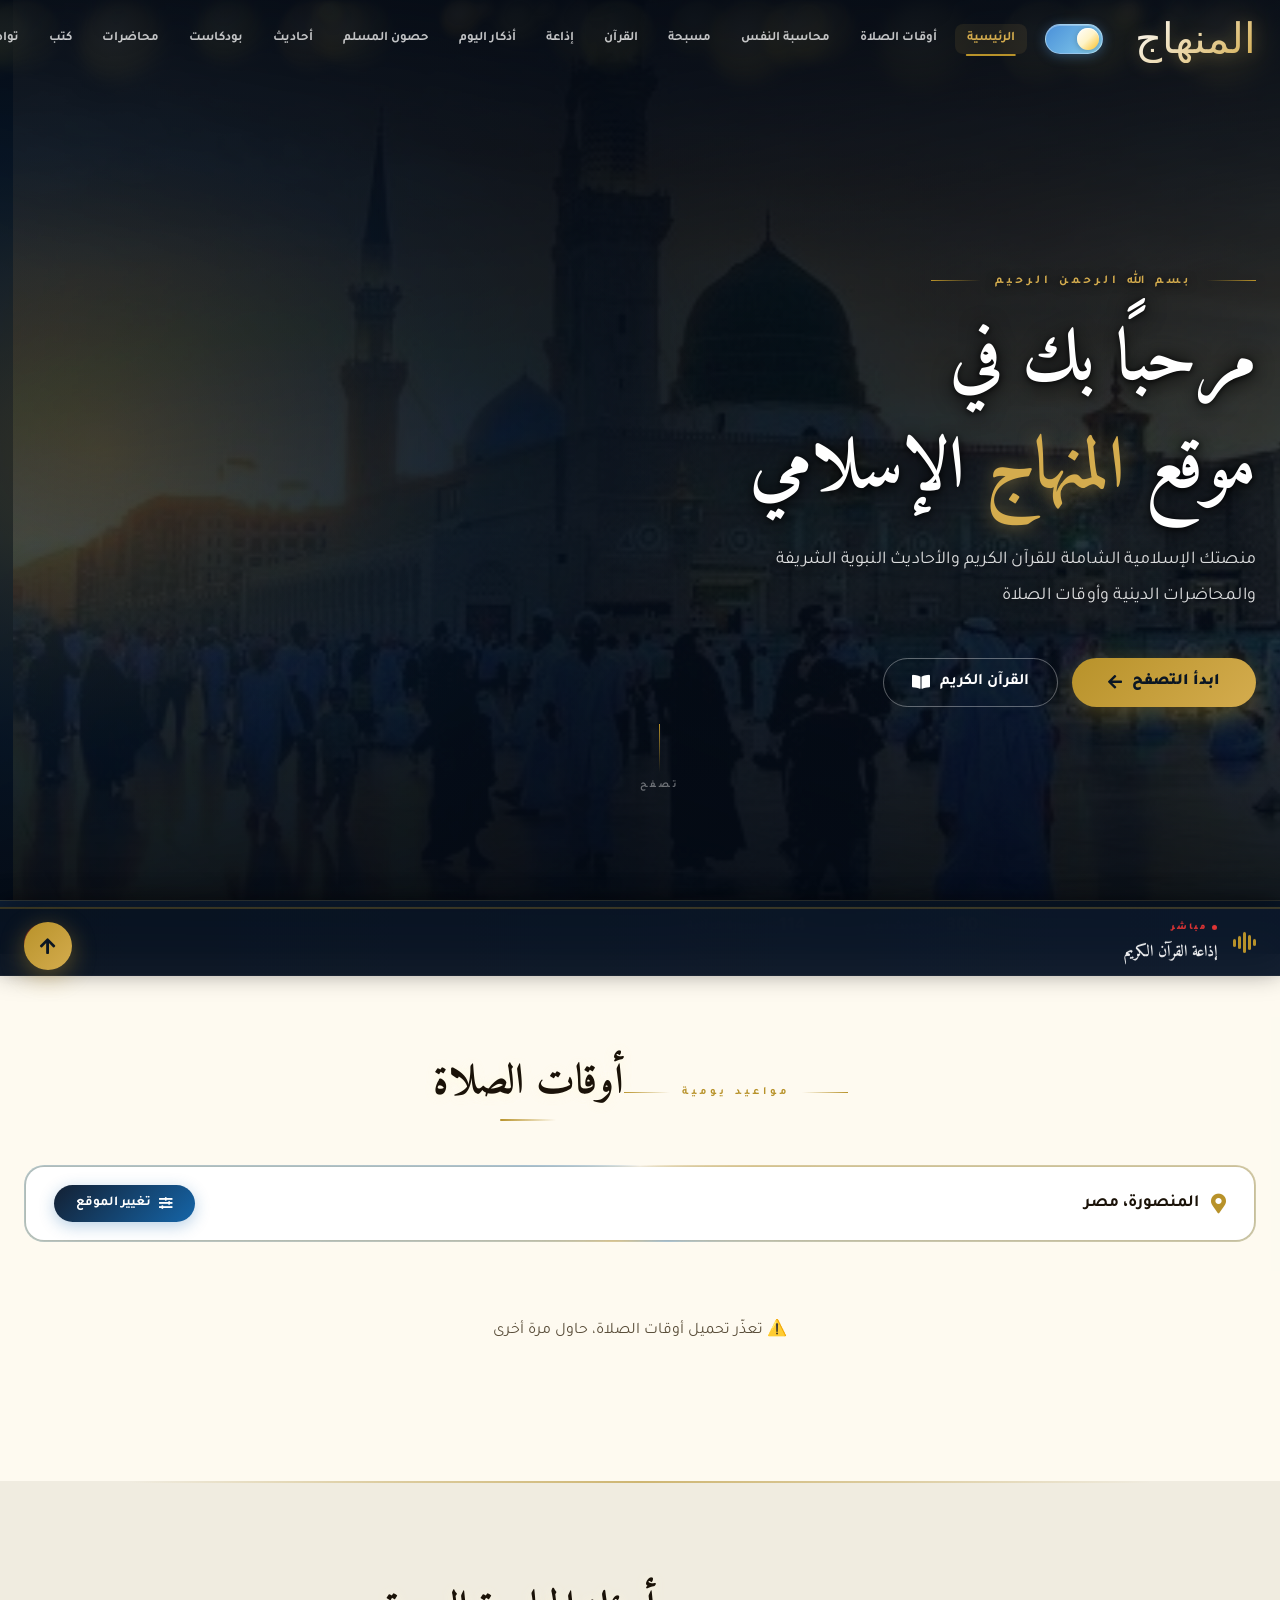
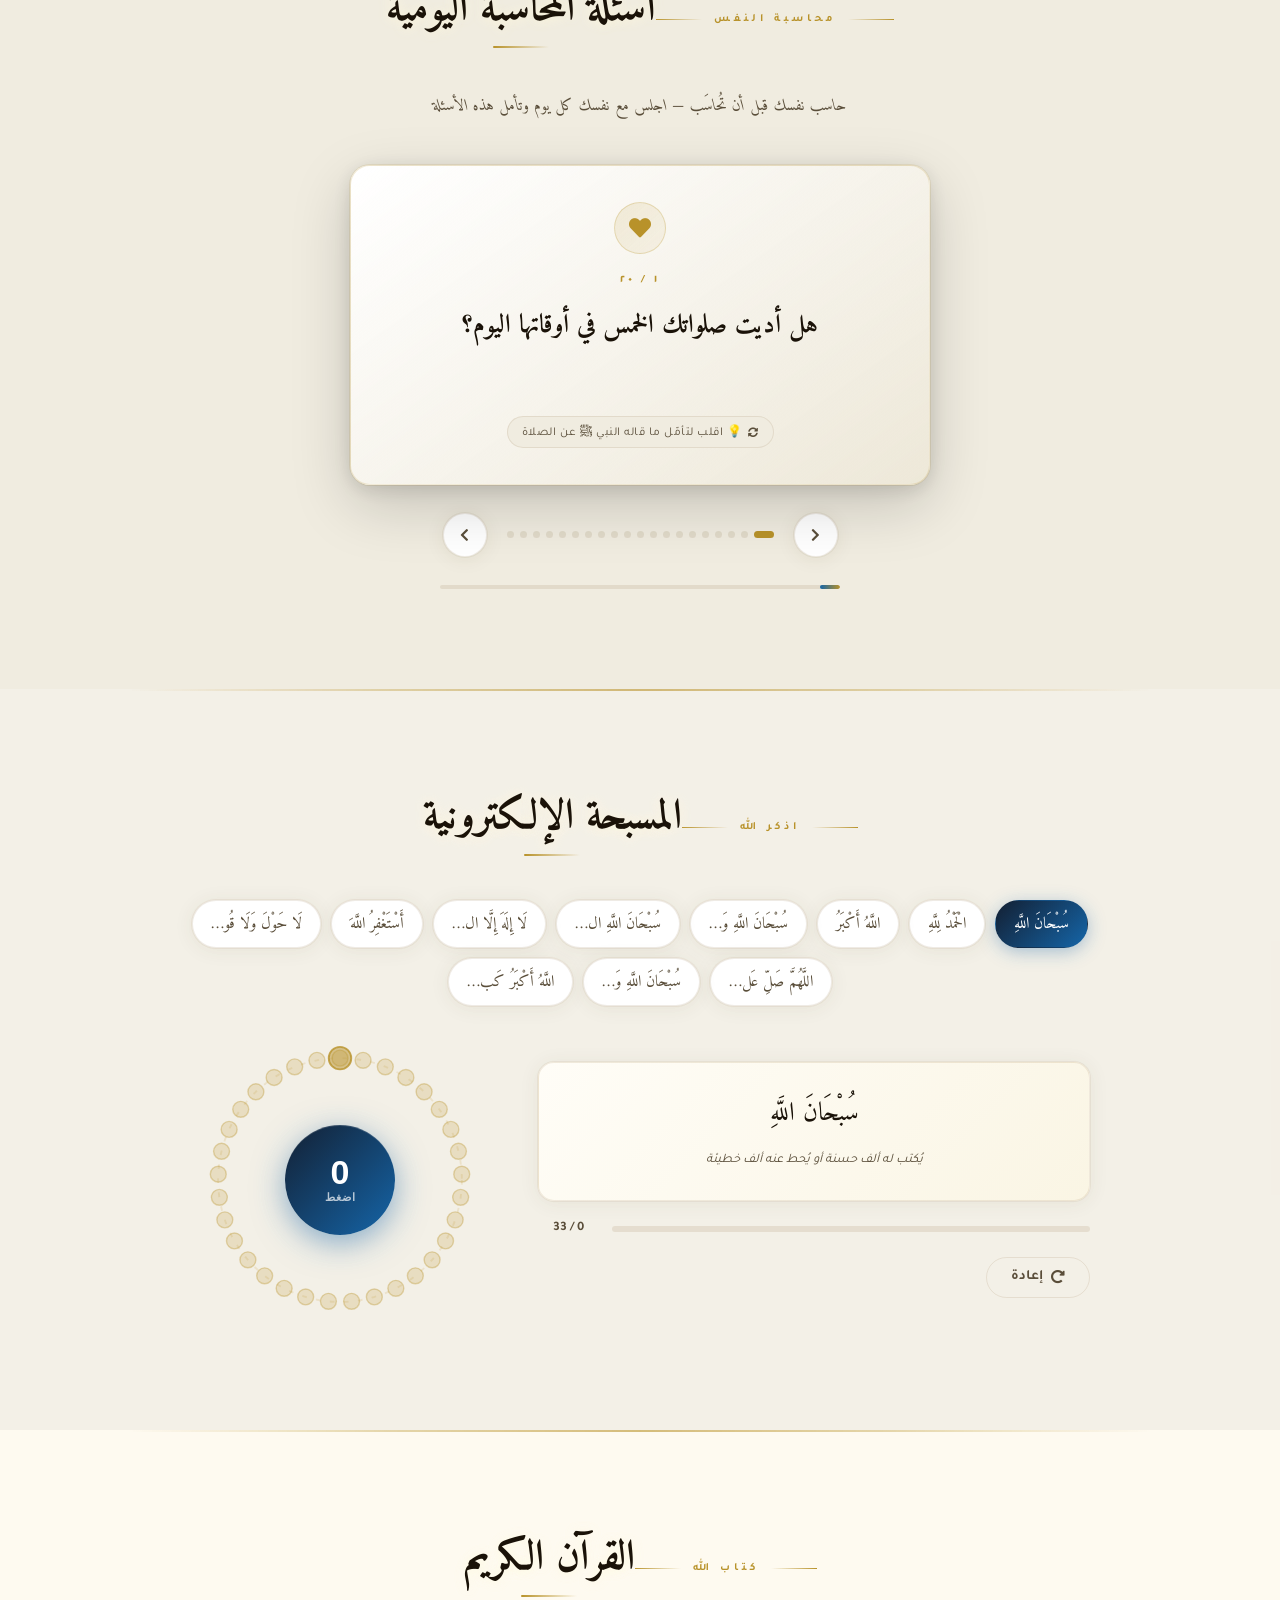
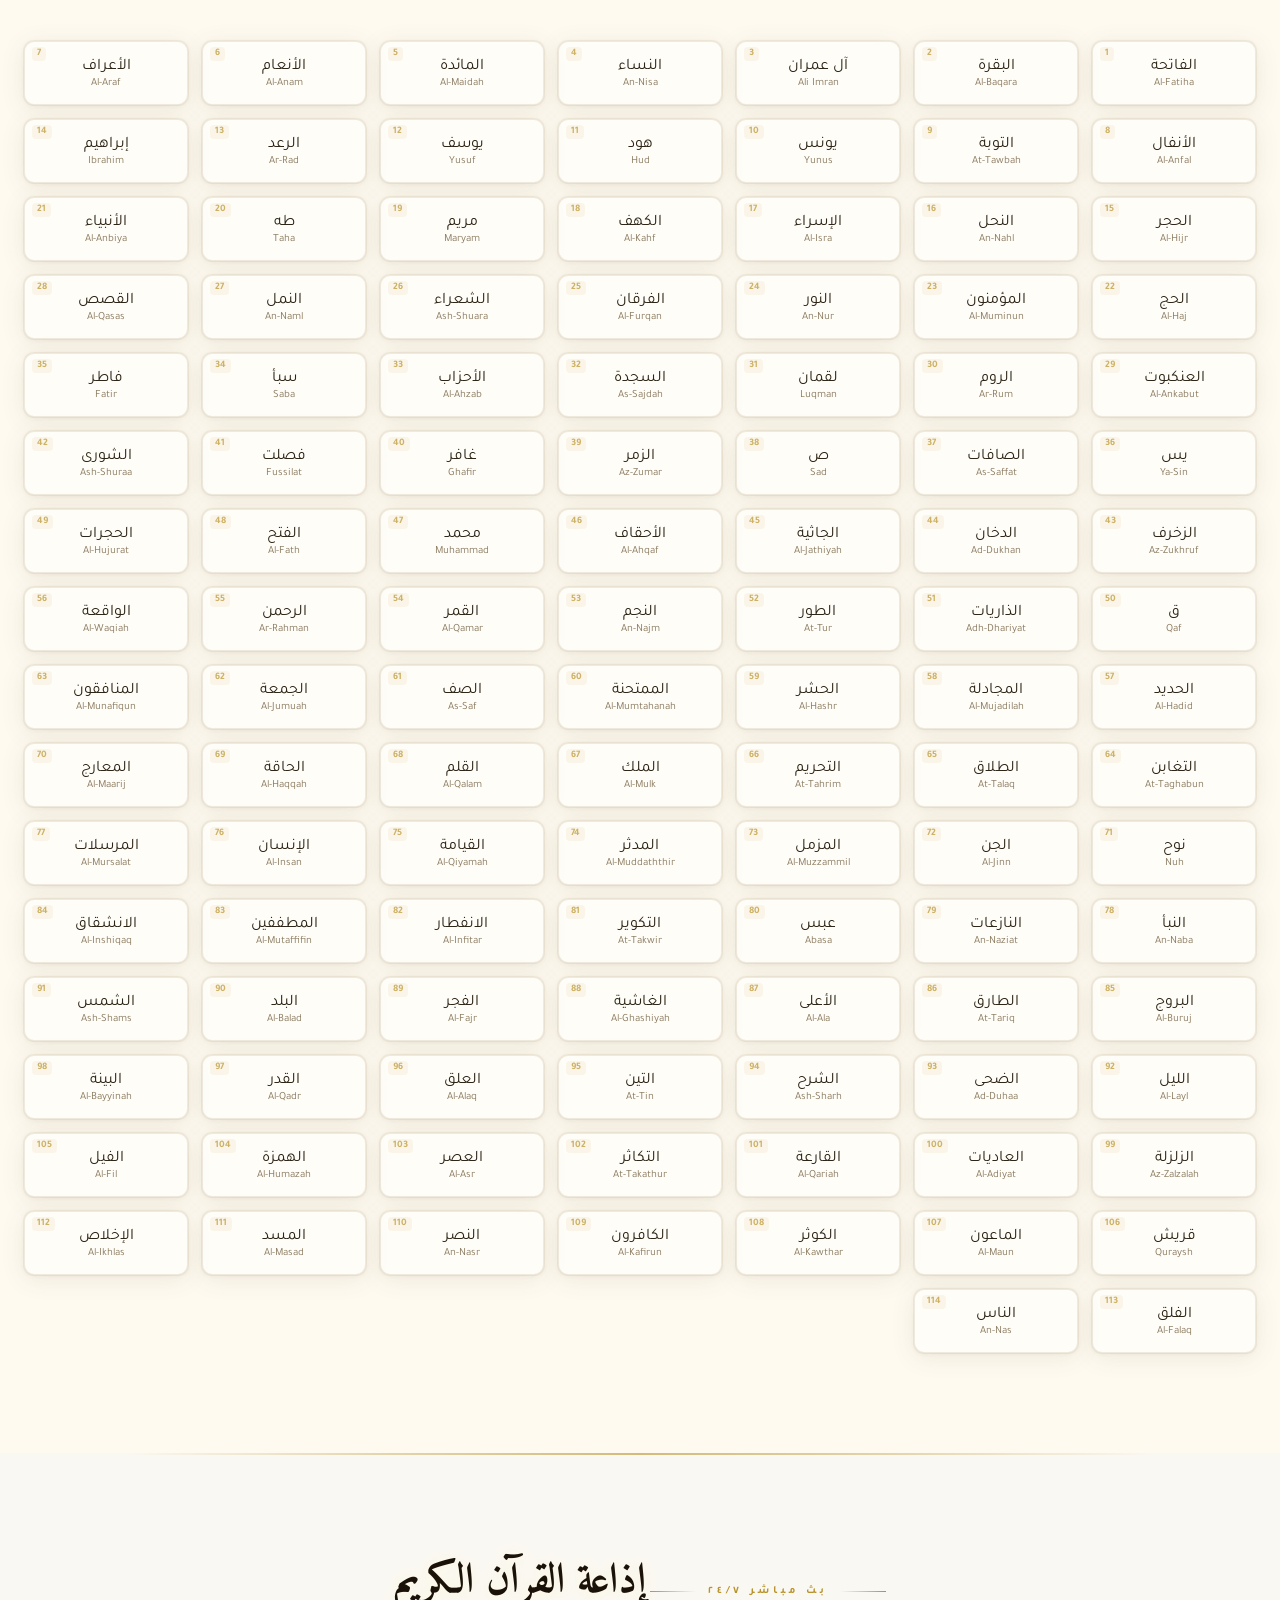
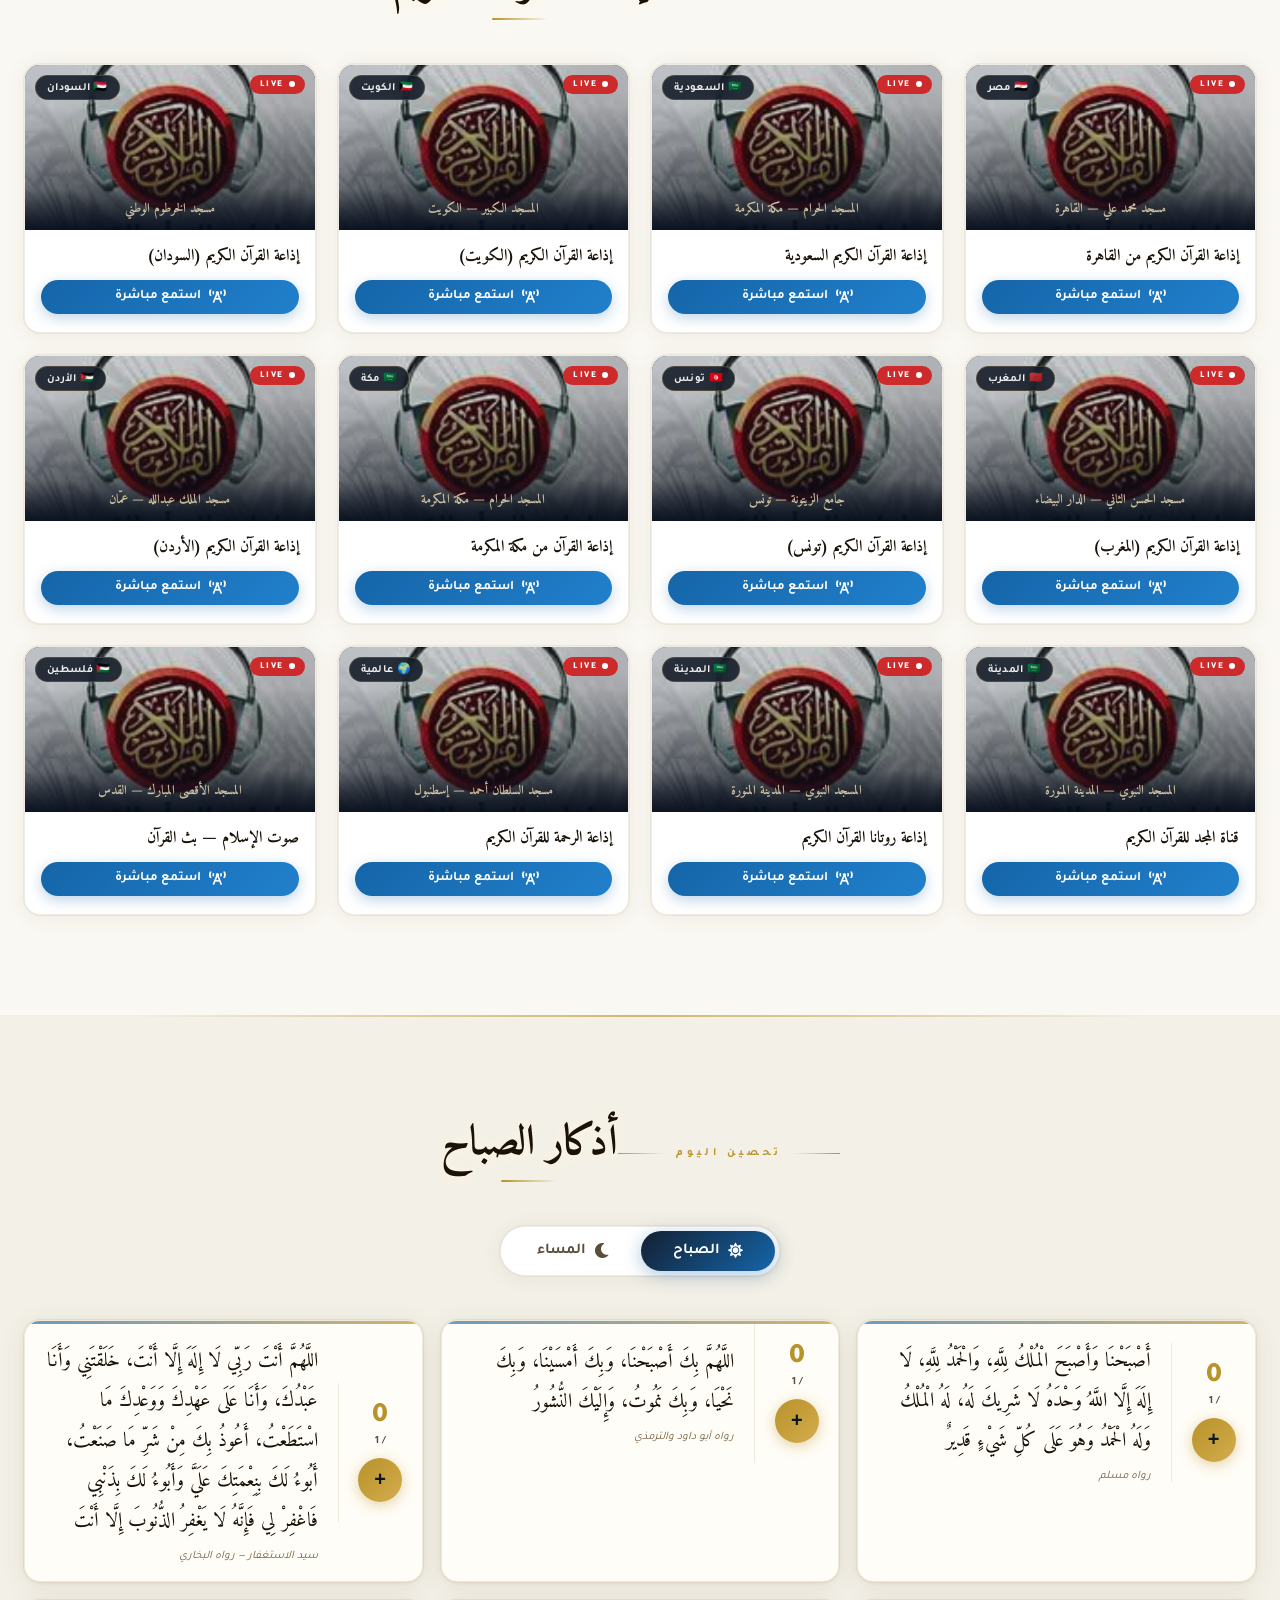
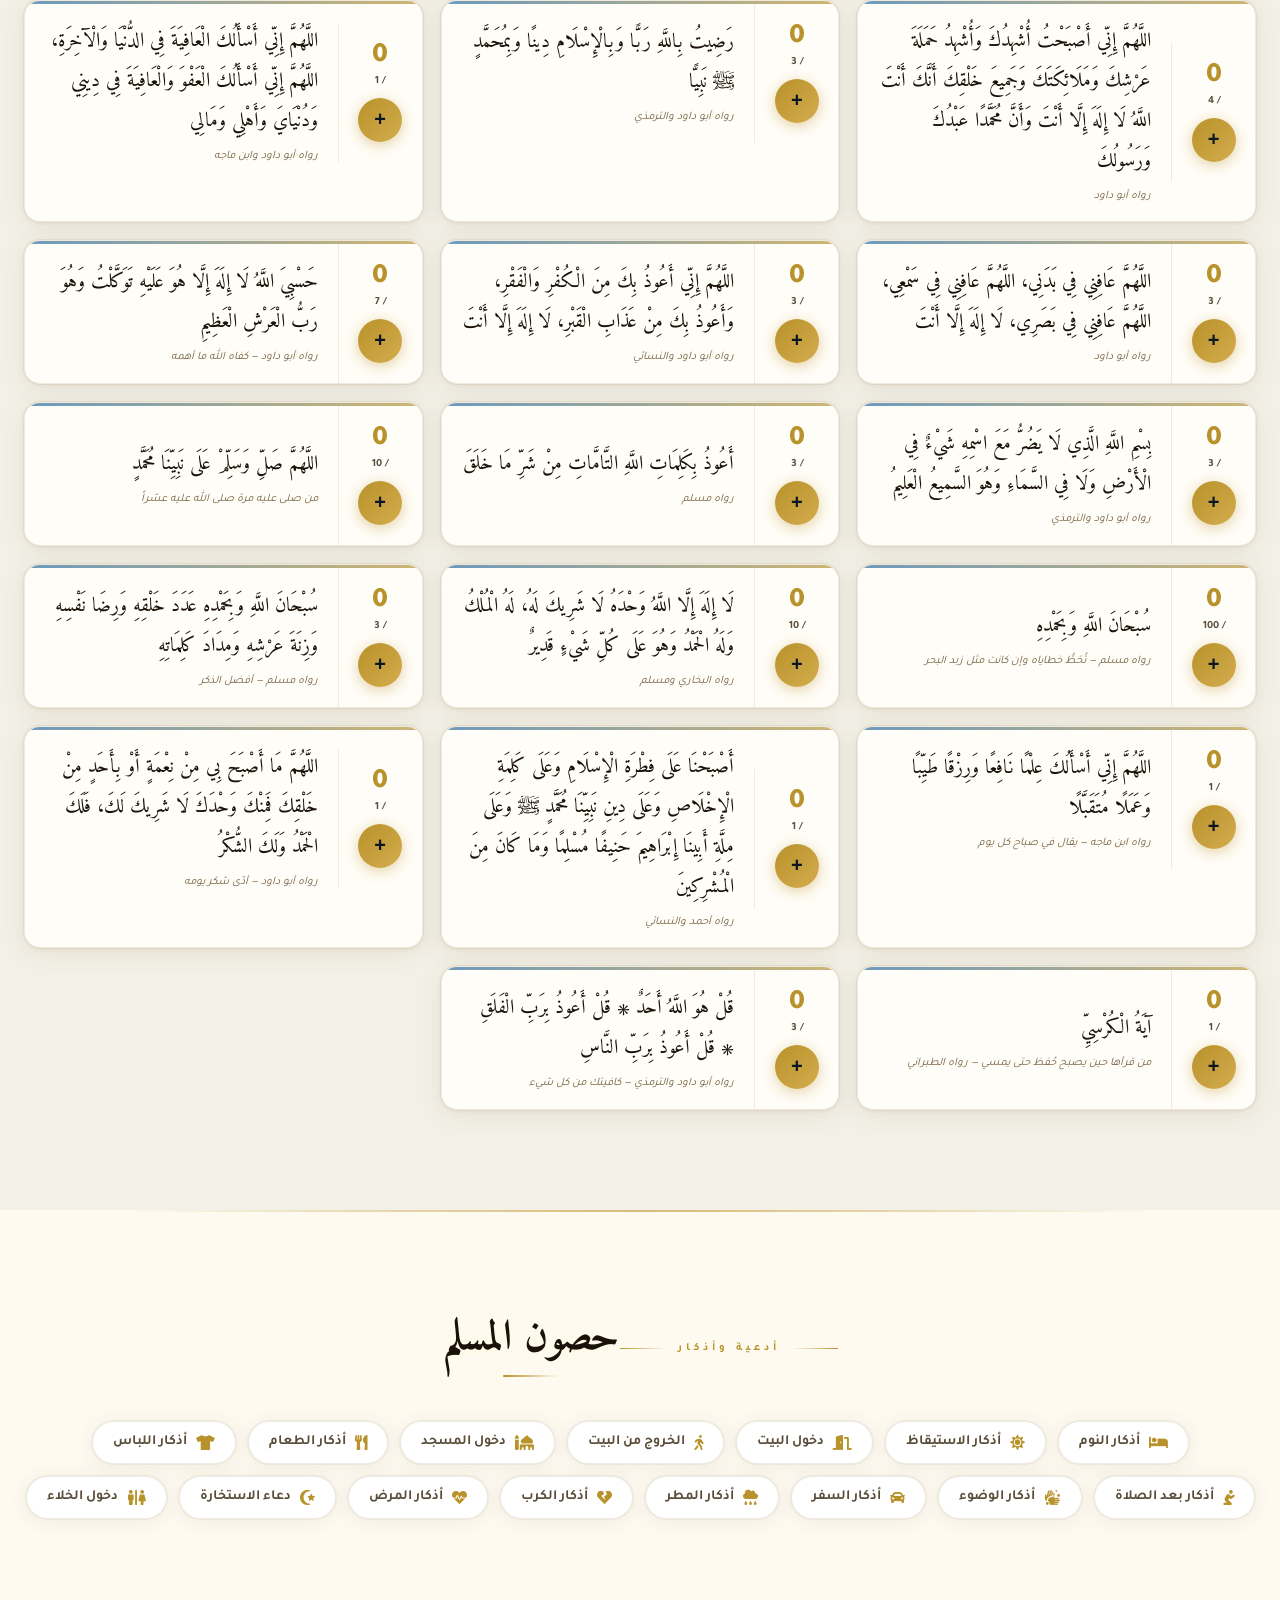
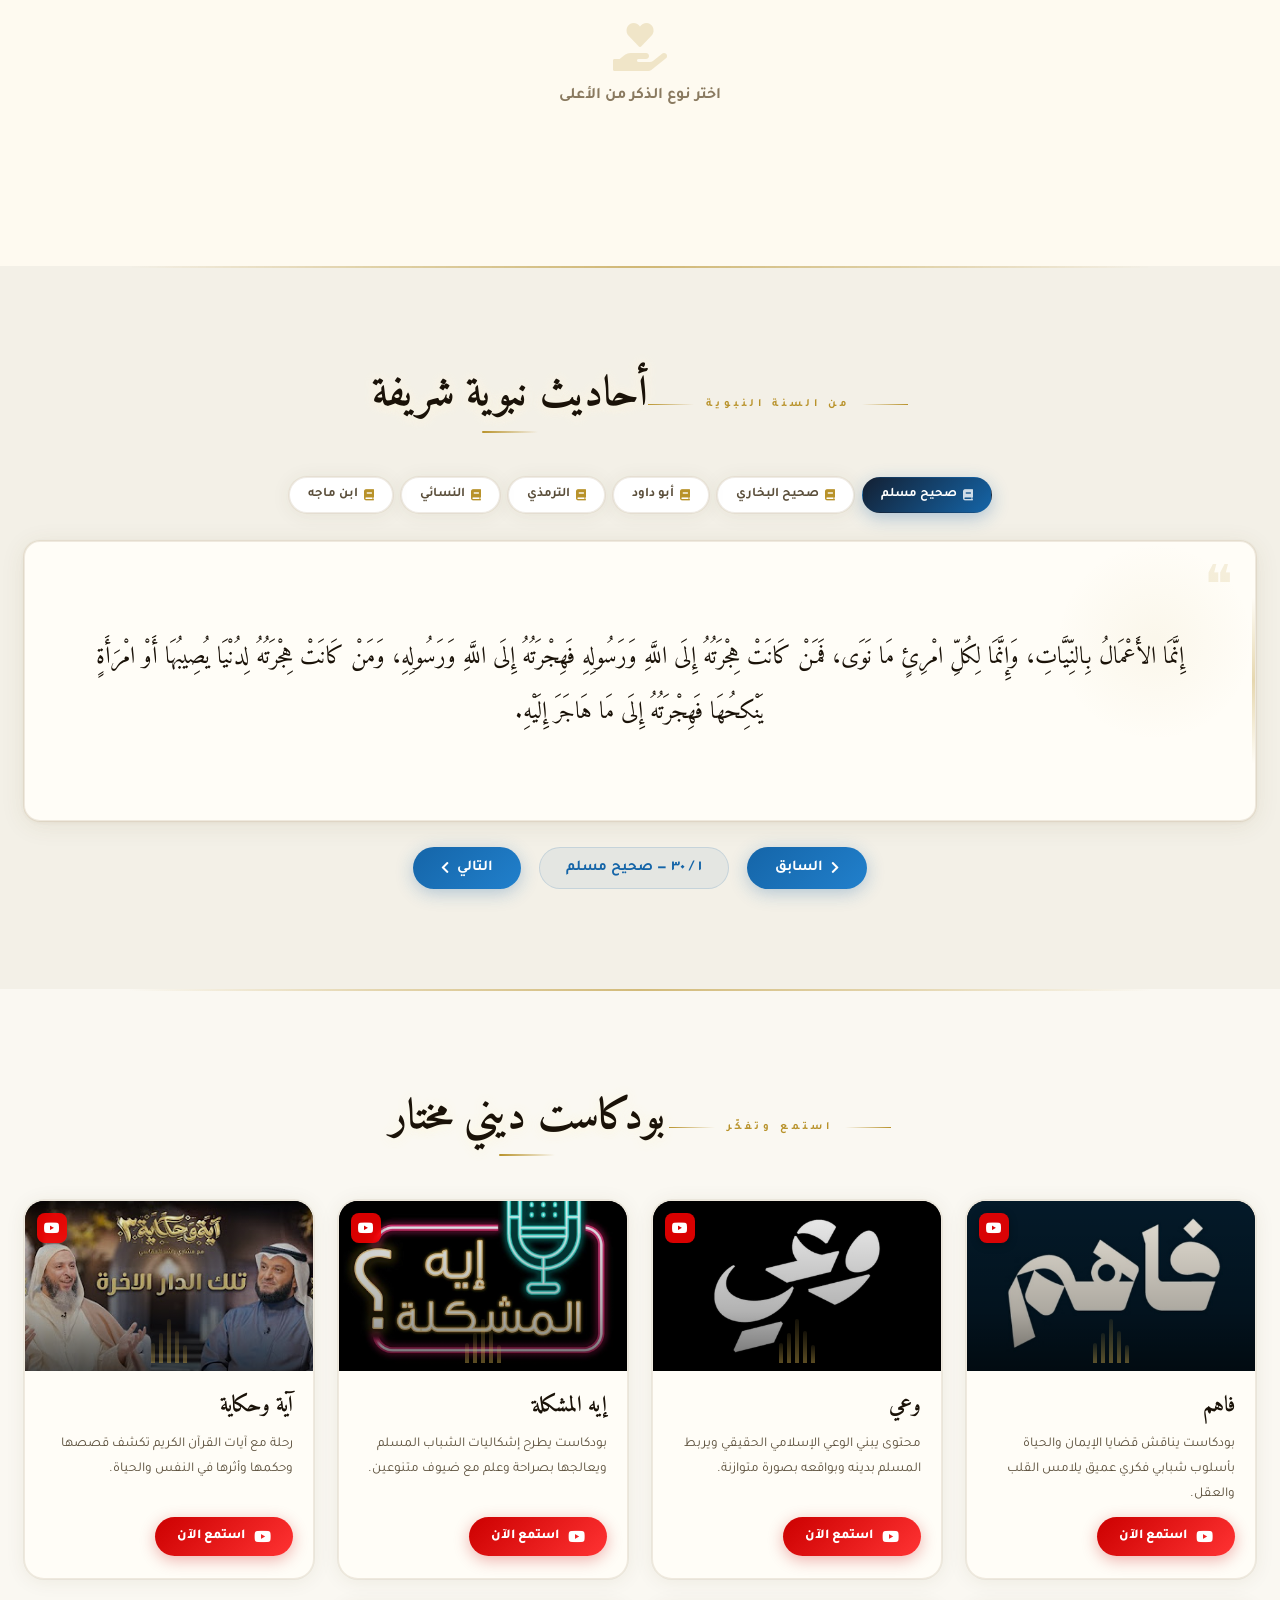
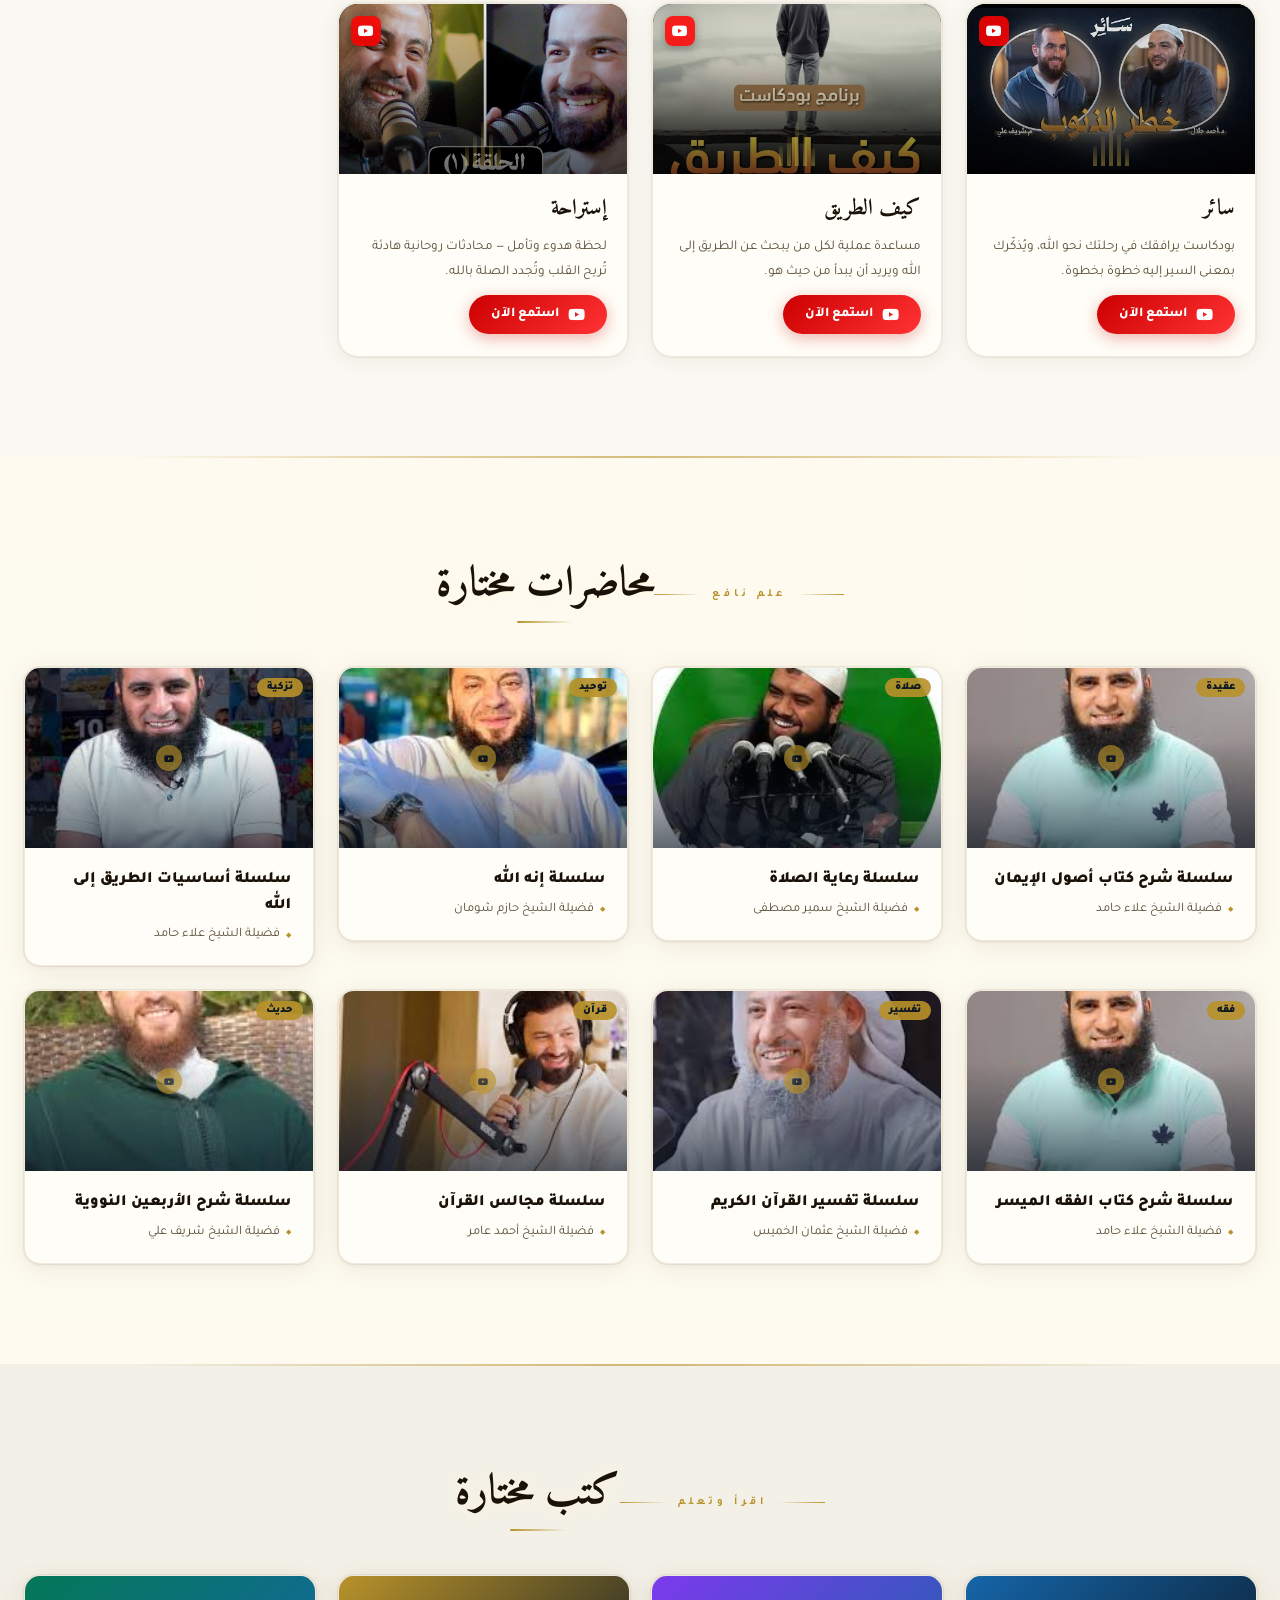
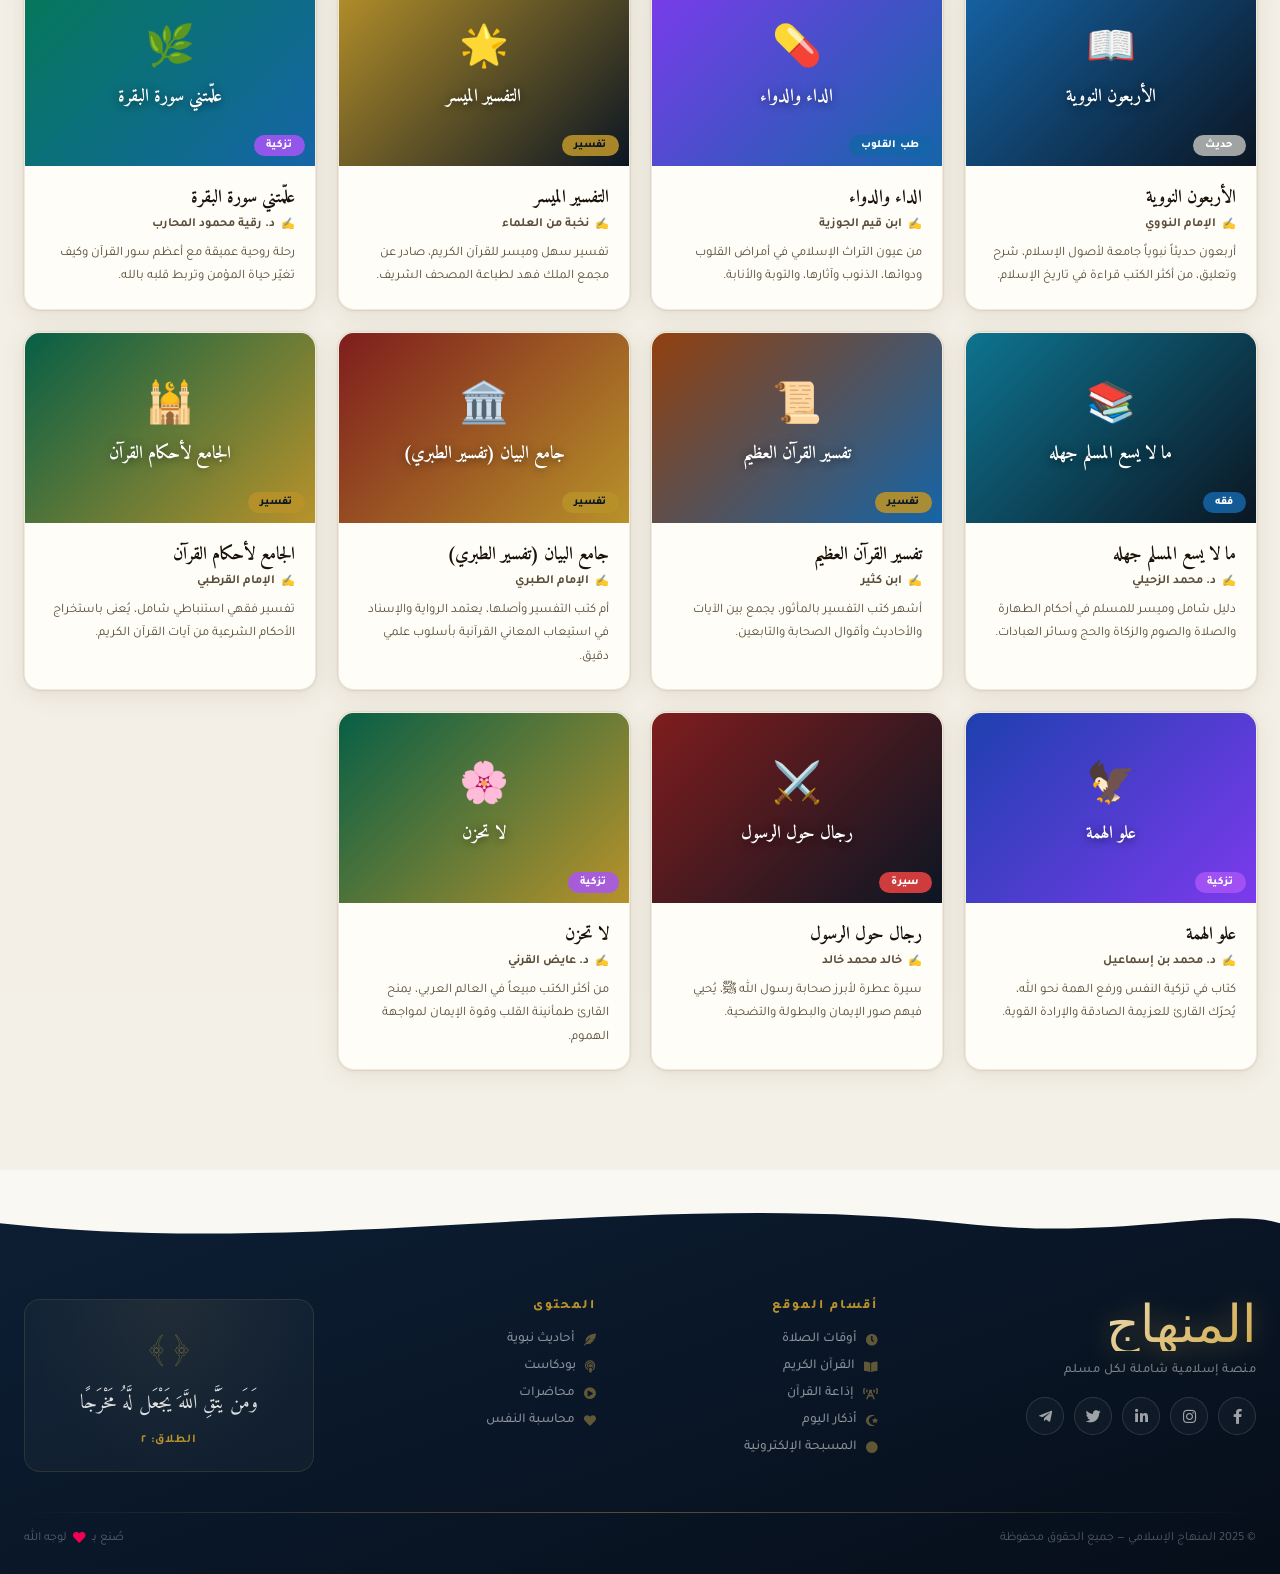
==== commit 13488bbc: "Update comments and remove desktop-only slides" ====
--- a/index.html
+++ b/index.html
@@ -6,18 +6,16 @@
     <meta name="viewport" content="width=device-width, initial-scale=1.0" />
     <title class="notranslate" translate="no">المنهاج الإسلامي</title>
     <link rel="icon" href="images/icon.ico" />
-    <!-- Fonts: preconnect first, then load -->
+    <!-- Preconnect أولاً -->
     <link rel="preconnect" href="https://fonts.googleapis.com" />
     <link rel="preconnect" href="https://fonts.gstatic.com" crossorigin />
-    <!-- Amiri + Tajawal (ضروريان) — Amiri Quran لودة كبيرة، بنستخدم Amiri العادي عوضاً عنه -->
+    <!-- فونتات أساسية فقط — حذفنا Amiri Quran (700KB) واستعضنا عنها بـ Amiri العادي -->
     <link href="https://fonts.googleapis.com/css2?family=Amiri:ital,wght@0,400;0,700;1,400&family=Tajawal:wght@300;400;500;700&display=swap" rel="stylesheet" />
-    <!-- Thuluth للوجو فقط: تحميل مؤجّل -->
+    <!-- Thuluth للوجو فقط: يتحمل بشكل غير مانع للـ render -->
     <link rel="stylesheet" type="text/css" href="https://www.fontstatic.com/f=thuluth-decorated" media="print" onload="this.media='all'" />
-    <!-- Font Awesome -->
+    <!-- Font Awesome: غير مانع للـ render -->
     <link rel="stylesheet" href="https://cdnjs.cloudflare.com/ajax/libs/font-awesome/5.15.2/css/all.min.css" media="print" onload="this.media='all'" />
-    <noscript>
-      <link rel="stylesheet" href="https://cdnjs.cloudflare.com/ajax/libs/font-awesome/5.15.2/css/all.min.css" />
-    </noscript>
+    <noscript><link rel="stylesheet" href="https://cdnjs.cloudflare.com/ajax/libs/font-awesome/5.15.2/css/all.min.css" /></noscript>
     <link rel="stylesheet" href="style.css" />
   </head>
   <body>
@@ -53,15 +51,15 @@
     <section class="main page-section" id="main-section">
       <div class="hero-slideshow" id="hero-slideshow">
         <div class="hero-slide active" style="background-image:url('./images/hero/1.jpg')"></div>
-        <div class="hero-slide" style="background-image:url('./images/hero/2.jpg')" data-desktop-only></div>
         <div class="hero-slide" style="background-image:url('./images/hero/3.jpg')"></div>
-        <div class="hero-slide" style="background-image:url('./images/hero/4.jpg')" data-desktop-only></div>
         <div class="hero-slide" style="background-image:url('./images/hero/5.jpg')"></div>
-        <div class="hero-slide" style="background-image:url('./images/hero/6.jpg')" data-desktop-only></div>
-        <div class="hero-slide" style="background-image:url('./images/hero/7.jpg')"></div>
-        <div class="hero-slide" style="background-image:url('./images/hero/8.jpg')" data-desktop-only></div>
-        <div class="hero-slide" style="background-image:url('./images/hero/9.jpg')"></div>
-        <div class="hero-slide" style="background-image:url('./images/hero/10.jpg')" data-desktop-only></div>
+        <div class="hero-slide" style="background-image:url('./images/hero/7.jpg')" data-dt></div>
+        <div class="hero-slide" style="background-image:url('./images/hero/9.jpg')" data-dt></div>
+        <div class="hero-slide" style="background-image:url('./images/hero/2.jpg')" data-dt></div>
+        <div class="hero-slide" style="background-image:url('./images/hero/4.jpg')" data-dt></div>
+        <div class="hero-slide" style="background-image:url('./images/hero/6.jpg')" data-dt></div>
+        <div class="hero-slide" style="background-image:url('./images/hero/8.jpg')" data-dt></div>
+        <div class="hero-slide" style="background-image:url('./images/hero/10.jpg')" data-dt></div>
       </div>
       <div class="main-overlay"></div>
       <canvas id="hero-stars"></canvas>
@@ -542,16 +540,12 @@
 
     <div class="ScrollBtn" id="scroll-top-btn"><i class="fas fa-arrow-up"></i></div>
 
-    <!-- Mobile performance: remove desktop-only slides on small screens -->
+    <!-- على الموبايل: شيل الـ slides الزيادة قبل ما الصفحة تتحمل -->
     <script>
       (function(){
-        var isMobile = window.innerWidth <= 768;
-        if(isMobile){
-          // إزالة الـ slides الزيادة على الموبايل من البداية
-          document.querySelectorAll('[data-desktop-only]').forEach(function(el){ el.remove(); });
+        if(window.innerWidth <= 768){
+          document.querySelectorAll('[data-dt]').forEach(function(el){ el.remove(); });
         }
-        // تشغيل CSS containment لتحسين الرسم
-        document.documentElement.style.setProperty('--mobile', isMobile ? '1' : '0');
       })();
     </script>
     <script src="./main.js" defer></script>
--- a/style.css
+++ b/style.css
@@ -1,567 +1,2678 @@
-<!DOCTYPE html>
-<html lang="ar">
-  <head>
-    <meta charset="UTF-8" />
-    <meta http-equiv="X-UA-Compatible" content="IE=edge" />
-    <meta name="viewport" content="width=device-width, initial-scale=1.0" />
-    <title class="notranslate" translate="no">المنهاج الإسلامي</title>
-    <link rel="icon" href="images/icon.ico" />
-    <!-- Fonts: preconnect first, then load -->
-    <link rel="preconnect" href="https://fonts.googleapis.com" />
-    <link rel="preconnect" href="https://fonts.gstatic.com" crossorigin />
-    <!-- Amiri + Tajawal (ضروريان) — Amiri Quran لودة كبيرة، بنستخدم Amiri العادي عوضاً عنه -->
-    <link href="https://fonts.googleapis.com/css2?family=Amiri:ital,wght@0,400;0,700;1,400&family=Tajawal:wght@300;400;500;700&display=swap" rel="stylesheet" />
-    <!-- Thuluth للوجو فقط: تحميل مؤجّل -->
-    <link rel="stylesheet" type="text/css" href="https://www.fontstatic.com/f=thuluth-decorated" media="print" onload="this.media='all'" />
-    <!-- Font Awesome -->
-    <link rel="stylesheet" href="https://cdnjs.cloudflare.com/ajax/libs/font-awesome/5.15.2/css/all.min.css" media="print" onload="this.media='all'" />
-    <noscript>
-      <link rel="stylesheet" href="https://cdnjs.cloudflare.com/ajax/libs/font-awesome/5.15.2/css/all.min.css" />
-    </noscript>
-    <link rel="stylesheet" href="style.css" />
-  </head>
-  <body>
-
-    <!-- ═══ HEADER ═══ -->
-    <header class="header" id="header">
-      <div class="container">
-        <div class="logo notranslate" translate="no">المنهاج</div>
-        <ul id="nav-menu">
-          <li>
-            <input type="checkbox" id="dark-mode" class="theme-mode" />
-            <label for="dark-mode" class="theme-toggle"><div class="theme-toggle-circle"></div></label>
-          </li>
-          <li data-filter="main">الرئيسية</li>
-          <li data-filter="pray">أوقات الصلاة</li>
-          <li data-filter="muhasaba">محاسبة النفس</li>
-          <li data-filter="tasbeeh">مسبحة</li>
-          <li data-filter="quran">القرآن</li>
-          <li data-filter="radio">إذاعة</li>
-          <li data-filter="azkar">أذكار اليوم</li>
-          <li data-filter="huson">حصون المسلم</li>
-          <li data-filter="hadith">أحاديث</li>
-          <li data-filter="podcast">بودكاست</li>
-          <li data-filter="lectures">محاضرات</li>
-          <li data-filter="books">كتب</li>
-          <li data-filter="footer" id="nav-contact">تواصل</li>
-        </ul>
-        <div class="bars" id="menu-bars"><i class="fas fa-bars"></i></div>
-      </div>
-    </header>
-
-    <!-- ═══ HERO ═══ -->
-    <section class="main page-section" id="main-section">
-      <div class="hero-slideshow" id="hero-slideshow">
-        <div class="hero-slide active" style="background-image:url('./images/hero/1.jpg')"></div>
-        <div class="hero-slide" style="background-image:url('./images/hero/2.jpg')" data-desktop-only></div>
-        <div class="hero-slide" style="background-image:url('./images/hero/3.jpg')"></div>
-        <div class="hero-slide" style="background-image:url('./images/hero/4.jpg')" data-desktop-only></div>
-        <div class="hero-slide" style="background-image:url('./images/hero/5.jpg')"></div>
-        <div class="hero-slide" style="background-image:url('./images/hero/6.jpg')" data-desktop-only></div>
-        <div class="hero-slide" style="background-image:url('./images/hero/7.jpg')"></div>
-        <div class="hero-slide" style="background-image:url('./images/hero/8.jpg')" data-desktop-only></div>
-        <div class="hero-slide" style="background-image:url('./images/hero/9.jpg')"></div>
-        <div class="hero-slide" style="background-image:url('./images/hero/10.jpg')" data-desktop-only></div>
-      </div>
-      <div class="main-overlay"></div>
-      <canvas id="hero-stars"></canvas>
-      <div class="hero-star-veil"></div>
-      <div id="hero-dark-particles"></div>
-      <div id="hero-lights"></div>
-      <div class="container">
-        <div class="title">
-          <div class="hero-eyebrow">
-            <div class="hero-eyebrow-line"></div>
-            <span>بسم الله الرحمن الرحيم</span>
-            <div class="hero-eyebrow-line hero-eyebrow-line--rev"></div>
-          </div>
-          <h2>مرحبًا بك في<br />موقع <em>المنهاج</em> الإسلامي</h2>
-          <p class="hero-sub">منصتك الإسلامية الشاملة للقرآن الكريم والأحاديث النبوية الشريفة والمحاضرات الدينية وأوقات الصلاة</p>
-          <div class="hero-buttons">
-            <button class="btn-gold" id="explore-btn">ابدأ التصفح <i class="fas fa-arrow-left"></i></button>
-            <button class="btn-ghost" id="quran-btn">القرآن الكريم <i class="fas fa-book-open"></i></button>
-          </div>
-        </div>
-      </div>
-      <div class="scroll-hint"><div class="scroll-line"></div><span>تصفح</span></div>
-    </section>
-
-    <!-- ═══ STATS BAR (slim strip after hero) ═══ -->
-    <div class="hero-stats-bar">
-      <div class="container">
-        <div class="hero-stat"><span class="hero-stat-num">300</span><span class="hero-stat-sep">|</span><span class="hero-stat-label">حديث نبوي</span></div>
-        <div class="hero-stat-divider"></div>
-        <div class="hero-stat"><span class="hero-stat-num">114</span><span class="hero-stat-sep">|</span><span class="hero-stat-label">سورة قرآنية</span></div>
-        <div class="hero-stat-divider"></div>
-        <div class="hero-stat"><span class="hero-stat-num">8</span><span class="hero-stat-sep">|</span><span class="hero-stat-label">سلاسل محاضرات</span></div>
-        <div class="hero-stat-divider"></div>
-        <div class="hero-stat"><span class="hero-stat-num">11</span><span class="hero-stat-sep">|</span><span class="hero-stat-label">ذكر في المسبحة</span></div>
-      </div>
-    </div>
-
-    <!-- ═══ PRAYER TIMES ═══ -->
-    <section class="pray page-section">
-      <div class="section-transition-top"></div>
-      <div class="section-header reveal"><div class="section-eyebrow"><span>مواعيد يومية</span></div><h3>أوقات الصلاة</h3></div>
-      <div class="container">
-        <div class="pray-location-bar reveal">
-          <div class="pray-location-glow"></div>
-          <div class="pray-location-inner">
-            <div class="pray-location-default">
-              <i class="fas fa-map-marker-alt"></i>
-              <span id="pray-location-label">المنصورة، مصر</span>
-            </div>
-            <button class="pray-change-btn" id="pray-change-btn">
-              <i class="fas fa-sliders-h"></i> تغيير الموقع
-            </button>
-          </div>
-        </div>
-        <div class="pray-selectors reveal" id="pray-selectors" style="display:none;">
-          <div class="pray-select-wrap"><i class="fas fa-globe pray-select-icon"></i><select id="selected_country"><option value="#" selected>اختر الدولة</option></select></div>
-          <div class="pray-select-wrap"><i class="fas fa-map-marker-alt pray-select-icon"></i><select id="selected_state"><option value="#" selected>اختر المنطقة</option></select></div>
-        </div>
-        <div class="pray-cards-grid" id="pray-cards-grid"></div>
-      </div>
-    </section>
-
-    <!-- ═══ MUHASABA ═══ -->
-    <section class="muhasaba-section page-section" id="muhasaba-section">
-      <div class="section-transition-top"></div>
-      <div class="section-header reveal"><div class="section-eyebrow"><span>محاسبة النفس</span></div><h3>أسئلة المحاسبة اليومية</h3></div>
-      <div class="container">
-        <p class="muhasaba-intro reveal">حاسب نفسك قبل أن تُحاسَب — اجلس مع نفسك كل يوم وتأمل هذه الأسئلة</p>
-        <div class="muhasaba-flashcard-wrap reveal">
-          <div class="flashcard-scene" id="flashcard-scene">
-            <div class="flashcard" id="flashcard">
-              <div class="flashcard-front">
-                <div class="flashcard-q-icon"><i class="fas fa-heart"></i></div>
-                <div class="flashcard-q-num" id="fc-num">١ / ١٥</div>
-                <div class="flashcard-q-text" id="fc-question">هل أديت صلواتك الخمس في أوقاتها اليوم؟</div>
-                <div class="flashcard-hint"><i class="fas fa-sync-alt"></i> <span id="fc-cta">اقلب لتعرف أكثر</span></div>
-              </div>
-              <div class="flashcard-back">
-                <div class="flashcard-back-icon"><i class="fas fa-lightbulb"></i></div>
-                <div class="flashcard-back-title">للتأمل</div>
-                <div class="flashcard-back-text" id="fc-reflection"></div>
-                <div class="flashcard-hint"><i class="fas fa-sync-alt"></i> اقلب للسؤال</div>
-              </div>
-            </div>
-          </div>
-          <div class="flashcard-controls">
-            <button class="fc-btn fc-prev" id="fc-prev"><i class="fas fa-chevron-right"></i></button>
-            <div class="fc-progress-dots" id="fc-dots"></div>
-            <button class="fc-btn fc-next" id="fc-next"><i class="fas fa-chevron-left"></i></button>
-          </div>
-          <div class="flashcard-progress-bar-wrap">
-            <div class="flashcard-progress-bar"><div class="flashcard-progress-fill" id="fc-progress"></div></div>
-          </div>
-        </div>
-      </div>
-    </section>
-
-    <!-- ═══ TASBEEH ═══ -->
-    <section class="tasbeeh page-section">
-      <div class="section-transition-top"></div>
-      <div class="section-header reveal"><div class="section-eyebrow"><span>اذكر الله</span></div><h3>المسبحة الإلكترونية</h3></div>
-      <div class="container">
-        <div class="tasbeeh-wrapper">
-          <div class="dhikr-pills reveal" id="dhikr-pills"></div>
-          <!-- Side-by-side layout: dhikr info LEFT + counter button RIGHT -->
-          <div class="tasbeeh-main-row reveal">
-            <div class="tasbeeh-left">
-              <div class="dhikr-display"><div id="dhikr-text" class="notranslate" translate="no"></div><div id="dhikr-reward"></div></div>
-              <div class="tasbeeh-progress-wrap">
-                <div class="tasbeeh-progress-bar"><div class="tasbeeh-progress-fill" id="tasbeeh-progress"></div></div>
-                <span class="tasbeeh-target-label" id="tasbeeh-target-label">0 / 33</span>
-              </div>
-              <div class="tasbeeh-done" id="tasbeeh-done"><i class="fas fa-check-circle"></i> أحسنت! أتممت الذكر</div>
-              <button class="tasbeeh-reset reveal" id="tasbeeh-reset"><i class="fas fa-redo-alt"></i> إعادة</button>
-            </div>
-            <div class="tasbeeh-right">
-              <div class="tasbeeh-circle-wrap">
-                <svg class="tasbeeh-beads" viewBox="0 0 320 320" xmlns="http://www.w3.org/2000/svg">
-                  <circle cx="160" cy="160" r="130" fill="none" stroke="rgba(184,146,42,0.15)" stroke-width="2" stroke-dasharray="5 10"/>
-                  <g id="beads-group"></g>
-                </svg>
-                <button class="tasbeeh-btn" id="tasbeeh-btn">
-                  <span class="tasbeeh-count" id="tasbeeh-count">0</span>
-                  <span class="tasbeeh-tap">اضغط</span>
-                </button>
-              </div>
-            </div>
-          </div>
-        </div>
-      </div>
-    </section>
-
-    <!-- ═══ QURAN ═══ -->
-    <section class="quran page-section">
-      <div class="section-transition-top"></div>
-      <div class="section-header reveal"><div class="section-eyebrow"><span>كتاب الله</span></div><h3>القرآن الكريم</h3></div>
-      <div class="container"><div class="surahContainer reveal" id="surahContainer"></div></div>
-    </section>
-
-    <!-- ═══ QURAN RADIO ═══ -->
-    <section class="radio-section page-section" id="radio-section">
-      <div class="section-transition-top"></div>
-      <div class="section-header reveal">
-        <div class="section-eyebrow"><span>بث مباشر ٢٤/٧</span></div>
-        <h3>إذاعة القرآن الكريم</h3>
-      </div>
-      <div class="container">
-        <div class="radio-grid" id="radio-grid">
-          <div class="radio-card-skel skel"></div>
-          <div class="radio-card-skel skel"></div>
-          <div class="radio-card-skel skel"></div>
-          <div class="radio-card-skel skel"></div>
-          <div class="radio-card-skel skel"></div>
-          <div class="radio-card-skel skel"></div>
-        </div>
-      </div>
-    </section>
-
-    <!-- ═══ AZKAR MORNING / EVENING ═══ -->
-    <section class="azkar-section page-section" id="azkar-section">
-      <div class="section-transition-top"></div>
-      <div class="section-header reveal"><div class="section-eyebrow"><span>تحصين اليوم</span></div><h3 id="azkar-title">أذكار الصباح</h3></div>
-      <div class="container">
-        <div class="azkar-toggle-wrap reveal">
-          <button class="azkar-toggle-btn active" id="btn-sabah" onclick="switchAzkar('sabah')"><i class="fas fa-sun"></i> الصباح</button>
-          <button class="azkar-toggle-btn" id="btn-masa" onclick="switchAzkar('masa')"><i class="fas fa-moon"></i> المساء</button>
-        </div>
-        <div class="azkar-grid" id="azkar-grid"></div>
-      </div>
-    </section>
-
-    <!-- ═══ HUSON AL-MUSLIM ═══ -->
-    <section class="huson-section page-section" id="huson-section">
-      <div class="section-transition-top"></div>
-      <div class="section-header reveal"><div class="section-eyebrow"><span>أدعية وأذكار</span></div><h3>حصون المسلم</h3></div>
-      <div class="container">
-        <div class="huson-cats reveal" id="huson-cats"></div>
-        <div class="huson-content" id="huson-content">
-          <div class="huson-placeholder reveal">
-            <i class="fas fa-hand-holding-heart"></i>
-            <p>اختر نوع الذكر من الأعلى</p>
-          </div>
-        </div>
-      </div>
-    </section>
-
-    <!-- ═══ HADITH ═══ -->
-    <section class="hadith page-section">
-      <div class="section-transition-top"></div>
-      <div class="section-header reveal"><div class="section-eyebrow"><span>من السنة النبوية</span></div><h3>أحاديث نبوية شريفة</h3></div>
-      <div class="container">
-        <div class="hadith-books-bar reveal" id="hadith-books-bar">
-          <button class="hbook-tab active" data-collection="muslim"><i class="fas fa-book"></i> صحيح مسلم</button>
-          <button class="hbook-tab" data-collection="bukhari"><i class="fas fa-book"></i> صحيح البخاري</button>
-          <button class="hbook-tab" data-collection="abu-dawud"><i class="fas fa-book"></i> أبو داود</button>
-          <button class="hbook-tab" data-collection="tirmidzi"><i class="fas fa-book"></i> الترمذي</button>
-          <button class="hbook-tab" data-collection="nasai"><i class="fas fa-book"></i> النسائي</button>
-          <button class="hbook-tab" data-collection="ibn-majah"><i class="fas fa-book"></i> ابن ماجه</button>
-        </div>
-        <div class="hadith-card reveal"><div class="hadith-quote-icon">❝</div><div class="hadithContainer"><div class="loading-dots"><span></span><span></span><span></span></div></div></div>
-        <div class="hadith-nav reveal">
-          <button class="hadith-btn prev"><i class="fas fa-chevron-right"></i> السابق</button>
-          <div class="hadith-number">١ / ٣٠٠</div>
-          <button class="hadith-btn next">التالي <i class="fas fa-chevron-left"></i></button>
-        </div>
-      </div>
-    </section>
-
-    <!-- ═══ PODCASTS ═══ -->
-    <section class="podcast-section page-section" id="podcast-section">
-      <div class="section-transition-top"></div>
-      <div class="section-header reveal">
-        <div class="section-eyebrow"><span>استمع وتفكّر</span></div>
-        <h3>بودكاست ديني مختار</h3>
-      </div>
-      <div class="container">
-        <div class="podcast-grid">
-          <div class="podcast-card reveal">
-            <div class="podcast-cover podcast-cover--img">
-              <img src="./images/fahem.jpg" alt="فاهم بودكاست" loading="lazy" class="podcast-img"/>
-              <div class="podcast-img-overlay"></div>
-              <div class="podcast-cover-waves"><span></span><span></span><span></span><span></span><span></span></div>
-              <div class="podcast-platform-badge"><i class="fab fa-youtube"></i></div>
-            </div>
-            <div class="podcast-body">
-              <h4 class="podcast-title">فاهم</h4>
-              <p class="podcast-desc">بودكاست يناقش قضايا الإيمان والحياة بأسلوب شبابي فكري عميق يلامس القلب والعقل.</p>
-              <a href="https://www.youtube.com/@Fahem.Podcast" target="_blank" class="podcast-btn"><i class="fab fa-youtube"></i> استمع الآن</a>
-            </div>
-          </div>
-          <div class="podcast-card reveal" style="transition-delay:80ms">
-            <div class="podcast-cover podcast-cover--img">
-              <img src="./images/waie.jpg" alt="وعي بودكاست" loading="lazy" class="podcast-img"/>
-              <div class="podcast-img-overlay"></div>
-              <div class="podcast-cover-waves"><span></span><span></span><span></span><span></span><span></span></div>
-              <div class="podcast-platform-badge"><i class="fab fa-youtube"></i></div>
-            </div>
-            <div class="podcast-body">
-              <h4 class="podcast-title">وعي</h4>
-              <p class="podcast-desc">محتوى يبني الوعي الإسلامي الحقيقي ويربط المسلم بدينه وبواقعه بصورة متوازنة.</p>
-              <a href="https://www.youtube.com/@Waie" target="_blank" class="podcast-btn"><i class="fab fa-youtube"></i> استمع الآن</a>
-            </div>
-          </div>
-          <div class="podcast-card reveal" style="transition-delay:160ms">
-            <div class="podcast-cover podcast-cover--img">
-              <img src="./images/moshkla.jpg" alt="إيه المشكلة" loading="lazy" class="podcast-img"/>
-              <div class="podcast-img-overlay"></div>
-              <div class="podcast-cover-waves"><span></span><span></span><span></span><span></span><span></span></div>
-              <div class="podcast-platform-badge"><i class="fab fa-youtube"></i></div>
-            </div>
-            <div class="podcast-body">
-              <h4 class="podcast-title">إيه المشكلة</h4>
-              <p class="podcast-desc">بودكاست يطرح إشكاليات الشباب المسلم ويعالجها بصراحة وعلم مع ضيوف متنوعين.</p>
-              <a href="https://www.youtube.com/@Eh_El_Moshkla" target="_blank" class="podcast-btn"><i class="fab fa-youtube"></i> استمع الآن</a>
-            </div>
-          </div>
-          <div class="podcast-card reveal" style="transition-delay:240ms">
-            <div class="podcast-cover podcast-cover--img">
-              <img src="./images/aya-hikaya.jpg" alt="آية وحكاية" loading="lazy" class="podcast-img"/>
-              <div class="podcast-img-overlay"></div>
-              <div class="podcast-cover-waves"><span></span><span></span><span></span><span></span><span></span></div>
-              <div class="podcast-platform-badge"><i class="fab fa-youtube"></i></div>
-            </div>
-            <div class="podcast-body">
-              <h4 class="podcast-title">آية وحكاية</h4>
-              <p class="podcast-desc">رحلة مع آيات القرآن الكريم تكشف قصصها وحكمها وأثرها في النفس والحياة.</p>
-              <a href="https://youtube.com/playlist?list=PLFkuO76ICjPmXSX0AOmy60e39KmeRD2Rt" target="_blank" class="podcast-btn"><i class="fab fa-youtube"></i> استمع الآن</a>
-            </div>
-          </div>
-          <div class="podcast-card reveal" style="transition-delay:320ms">
-            <div class="podcast-cover podcast-cover--img">
-              <img src="./images/saer.jpg" alt="سائر" loading="lazy" class="podcast-img"/>
-              <div class="podcast-img-overlay"></div>
-              <div class="podcast-cover-waves"><span></span><span></span><span></span><span></span><span></span></div>
-              <div class="podcast-platform-badge"><i class="fab fa-youtube"></i></div>
-            </div>
-            <div class="podcast-body">
-              <h4 class="podcast-title">سائر</h4>
-              <p class="podcast-desc">بودكاست يرافقك في رحلتك نحو الله، ويُذكّرك بمعنى السير إليه خطوة بخطوة.</p>
-              <a href="https://youtube.com/playlist?list=PLm_fS2m74uWmWVlHOXi1tzwGXb52j4Gjz" target="_blank" class="podcast-btn"><i class="fab fa-youtube"></i> استمع الآن</a>
-            </div>
-          </div>
-          <div class="podcast-card reveal" style="transition-delay:400ms">
-            <div class="podcast-cover podcast-cover--img">
-              <img src="./images/kaif-tareeq.jpg" alt="كيف الطريق" loading="lazy" class="podcast-img"/>
-              <div class="podcast-img-overlay"></div>
-              <div class="podcast-cover-waves"><span></span><span></span><span></span><span></span><span></span></div>
-              <div class="podcast-platform-badge"><i class="fab fa-youtube"></i></div>
-            </div>
-            <div class="podcast-body">
-              <h4 class="podcast-title">كيف الطريق</h4>
-              <p class="podcast-desc">مساعدة عملية لكل من يبحث عن الطريق إلى الله ويريد أن يبدأ من حيث هو.</p>
-              <a href="https://youtube.com/playlist?list=PLVPp4tYPys9MggYMBn8VeeclyPXWvv-g-" target="_blank" class="podcast-btn"><i class="fab fa-youtube"></i> استمع الآن</a>
-            </div>
-          </div>
-          <div class="podcast-card reveal" style="transition-delay:480ms">
-            <div class="podcast-cover podcast-cover--img">
-              <img src="./images/estraha.jpg" alt="إستراحة" loading="lazy" class="podcast-img"/>
-              <div class="podcast-img-overlay"></div>
-              <div class="podcast-cover-waves"><span></span><span></span><span></span><span></span><span></span></div>
-              <div class="podcast-platform-badge"><i class="fab fa-youtube"></i></div>
-            </div>
-            <div class="podcast-body">
-              <h4 class="podcast-title">إستراحة</h4>
-              <p class="podcast-desc">لحظة هدوء وتأمل — محادثات روحانية هادئة تُريح القلب وتُجدد الصلة بالله.</p>
-              <a href="https://youtube.com/playlist?list=PLJW_gn0In1bvilbI8scCrIRtmFyvSvOIk" target="_blank" class="podcast-btn"><i class="fab fa-youtube"></i> استمع الآن</a>
-            </div>
-          </div>
-        </div>
-      </div>
-    </section>
-
-    <!-- ═══ LECTURES ═══ -->
-    <section class="lectures page-section">
-      <div class="section-transition-top"></div>
-      <div class="section-header reveal"><div class="section-eyebrow"><span>علم نافع</span></div><h3>محاضرات مختارة</h3></div>
-      <div class="container">
-        <div class="lectures-grid">
-          <a href="https://www.youtube.com/watch?v=VR1xbVL2Pnw&list=PL1i_D1Vw3d5OOCuGDrC-t3cBIrSmYRAsg" target="_blank" class="lec-link reveal"><div class="lec-card"><div class="lec-img-wrap"><img src="./images/9.jpg" alt="" loading="lazy"/><div class="lec-play"><i class="fab fa-youtube"></i></div><div class="lec-tag">عقيدة</div></div><div class="lec-body"><h4>سلسلة شرح كتاب أصول الإيمان</h4><p>فضيلة الشيخ علاء حامد</p></div></div></a>
-          <a href="https://www.youtube.com/watch?v=6eIZRH_FI4s&list=PLSUcSqxe9RhzbP2F4xTE9GCrIUUEuFJoa" target="_blank" class="lec-link reveal"><div class="lec-card"><div class="lec-img-wrap"><img src="./images/7.jpg" alt="" loading="lazy"/><div class="lec-play"><i class="fab fa-youtube"></i></div><div class="lec-tag">صلاة</div></div><div class="lec-body"><h4>سلسلة رعاية الصلاة</h4><p>فضيلة الشيخ سمير مصطفى</p></div></div></a>
-          <a href="https://www.youtube.com/watch?v=KjXHa_0v3Xs&list=PLVPp4tYPys9NKVw-_6itEaxQnK32lKrl0" target="_blank" class="lec-link reveal"><div class="lec-card"><div class="lec-img-wrap"><img src="./images/13.jpg" alt="" loading="lazy"/><div class="lec-play"><i class="fab fa-youtube"></i></div><div class="lec-tag">توحيد</div></div><div class="lec-body"><h4>سلسلة إنه الله</h4><p>فضيلة الشيخ حازم شومان</p></div></div></a>
-          <a href="https://www.youtube.com/watch?v=Mq84UmqumaM&list=PL1i_D1Vw3d5NYUb87ULvvfMxV3yqWliBd" target="_blank" class="lec-link reveal"><div class="lec-card"><div class="lec-img-wrap"><img src="./images/16.jpg" alt="" loading="lazy"/><div class="lec-play"><i class="fab fa-youtube"></i></div><div class="lec-tag">تزكية</div></div><div class="lec-body"><h4>سلسلة أساسيات الطريق إلى الله</h4><p>فضيلة الشيخ علاء حامد</p></div></div></a>
-          <a href="https://www.youtube.com/watch?v=FdXl6jjCxP4&list=PL1i_D1Vw3d5P5Q6IHHW22JHrnLCwm60Bn" target="_blank" class="lec-link reveal"><div class="lec-card"><div class="lec-img-wrap"><img src="./images/9.jpg" alt="" loading="lazy"/><div class="lec-play"><i class="fab fa-youtube"></i></div><div class="lec-tag">فقه</div></div><div class="lec-body"><h4>سلسلة شرح كتاب الفقه الميسر</h4><p>فضيلة الشيخ علاء حامد</p></div></div></a>
-          <a href="https://www.youtube.com/watch?v=48yJYcD_9X0&list=PLx3Fh1kiMbrcOUYqEcLnNSmxVhIeKQexC" target="_blank" class="lec-link reveal"><div class="lec-card"><div class="lec-img-wrap"><img src="./images/12.jpg" alt="" loading="lazy"/><div class="lec-play"><i class="fab fa-youtube"></i></div><div class="lec-tag">تفسير</div></div><div class="lec-body"><h4>سلسلة تفسير القرآن الكريم</h4><p>فضيلة الشيخ عثمان الخميس</p></div></div></a>
-          <a href="https://youtube.com/playlist?list=PLSSxr3Rf2_X0LhahU5RFyX87dKBAjIkZj" target="_blank" class="lec-link reveal"><div class="lec-card"><div class="lec-img-wrap"><img src="./images/14.jpg" alt="" loading="lazy"/><div class="lec-play"><i class="fab fa-youtube"></i></div><div class="lec-tag">قرآن</div></div><div class="lec-body"><h4>سلسلة مجالس القرآن</h4><p>فضيلة الشيخ أحمد عامر</p></div></div></a>
-          <a href="https://www.youtube.com/watch?v=Hr-phE_e7P0&list=PL_ZXIiZMp3ML0aHjoBPByMCNmy9REBITp" target="_blank" class="lec-link reveal"><div class="lec-card"><div class="lec-img-wrap"><img src="./images/15.jpg" alt="" loading="lazy"/><div class="lec-play"><i class="fab fa-youtube"></i></div><div class="lec-tag">حديث</div></div><div class="lec-body"><h4>سلسلة شرح الأربعين النووية</h4><p>فضيلة الشيخ شريف علي</p></div></div></a>
-        </div>
-      </div>
-    </section>
-
-    <!-- ═══ BOOKS ═══ -->
-    <section class="books-section page-section" id="books-section">
-      <div class="section-transition-top"></div>
-      <div class="section-header reveal"><div class="section-eyebrow"><span>اقرأ وتعلم</span></div><h3>كتب مختارة</h3></div>
-      <div class="container">
-        <div class="books-grid" id="books-grid"></div>
-      </div>
-    </section>
-
-    <!-- ═══ FOOTER ═══ -->
-    <footer class="footer" id="footer-section">
-      <svg class="footer-wave" xmlns="http://www.w3.org/2000/svg" viewBox="0 0 1440 100" preserveAspectRatio="none" style="width:100%;display:block;">
-        <path d="M0,60 C360,100 720,20 1080,60 C1260,80 1380,40 1440,60 L1440,0 L0,0 Z"/>
-      </svg>
-      <div class="footer-inner">
-        <div class="footer-main">
-          <div class="footer-brand">
-            <div class="footer-logo notranslate" translate="no">المنهاج</div>
-            <p class="footer-tagline">منصة إسلامية شاملة لكل مسلم</p>
-            <div class="social">
-              <a href="https://www.facebook.com/profile.php?id=100058504338456" target="_blank" aria-label="Facebook"><i class="fab fa-facebook-f"></i></a>
-              <a href="https://www.instagram.com/elsayyad.eg/" target="_blank" aria-label="Instagram"><i class="fab fa-instagram"></i></a>
-              <a href="https://www.linkedin.com/in/alsayyad11/" target="_blank" aria-label="LinkedIn"><i class="fab fa-linkedin-in"></i></a>
-              <a href="#" aria-label="Twitter"><i class="fab fa-twitter"></i></a>
-              <a href="https://t.me/alsayyad11" target="_blank" aria-label="Telegram"><i class="fab fa-telegram-plane"></i></a>
-            </div>
-          </div>
-          <div class="footer-links-group">
-            <h5>أقسام الموقع</h5>
-            <ul>
-              <li><a href="#" data-filter="pray"><i class="fas fa-clock"></i> أوقات الصلاة</a></li>
-              <li><a href="#" data-filter="quran"><i class="fas fa-book-open"></i> القرآن الكريم</a></li>
-              <li><a href="#" data-filter="radio"><i class="fas fa-broadcast-tower"></i> إذاعة القرآن</a></li>
-              <li><a href="#" data-filter="azkar"><i class="fas fa-star-and-crescent"></i> أذكار اليوم</a></li>
-              <li><a href="#" data-filter="tasbeeh"><i class="fas fa-circle"></i> المسبحة الإلكترونية</a></li>
-            </ul>
-          </div>
-          <div class="footer-links-group">
-            <h5>المحتوى</h5>
-            <ul>
-              <li><a href="#" data-filter="hadith"><i class="fas fa-feather-alt"></i> أحاديث نبوية</a></li>
-              <li><a href="#" data-filter="podcast"><i class="fas fa-podcast"></i> بودكاست</a></li>
-              <li><a href="#" data-filter="lectures"><i class="fas fa-play-circle"></i> محاضرات</a></li>
-              <li><a href="#" data-filter="muhasaba"><i class="fas fa-heart"></i> محاسبة النفس</a></li>
-            </ul>
-          </div>
-          <div class="footer-ayah-box">
-            <div class="footer-ayah-icon">﴿ ﴾</div>
-            <p class="footer-ayah-text">وَمَن يَتَّقِ اللَّهَ يَجْعَل لَّهُ مَخْرَجًا</p>
-            <p class="footer-ayah-ref">الطلاق: ٢</p>
-          </div>
-        </div>
-        <div class="footer-bottom">
-          <div class="footer-sep-full"></div>
-          <div class="footer-bottom-row">
-            <span class="footer-cr">© 2025 المنهاج الإسلامي — جميع الحقوق محفوظة</span>
-            <span class="footer-made">صُنع بـ <i class="fas fa-heart footer-heart"></i> لوجه الله</span>
-          </div>
-        </div>
-      </div>
-    </footer>
-
-    <!-- Quran Popup -->
-    <div class="surah-popup" id="surah-popup">
-      <div class="popup-bar">
-        <div class="popup-bar-right">
-          <div class="close-popup" id="close-popup"><i class="fas fa-times"></i></div>
-          <div class="popup-surah-name" id="popup-surah-name">القرآن الكريم</div>
-        </div>
-        <div class="popup-bar-controls">
-
-          <!-- ══ AUDIO PLAYER ══ -->
-          <div class="audio-ctrl" id="audio-ctrl">
-            <div class="reciter-wrap">
-              <span class="reciter-label"><i class="fas fa-microphone-alt"></i></span>
-              <select id="reciter-select" class="reciter-select"></select>
-            </div>
-            <button class="audio-play-btn" id="audio-play-btn" disabled title="تشغيل / إيقاف التلاوة">
-              <span class="audio-icon"><i class="fas fa-play"></i></span>
-              <span class="audio-label">تشغيل</span>
-            </button>
-            <div class="audio-loading" id="audio-loading" style="display:none">
-              <span></span><span></span><span></span>
-            </div>
-          </div>
-
-          <!-- ══ VIEW TOGGLE ══ -->
-          <button class="view-toggle-btn active" id="view-toggle-btn" title="تبديل عرض الصفحات">
-            <i class="fas fa-book-open"></i>
-            <span id="view-toggle-label">صفحتان</span>
-          </button>
-
-          <!-- ══ TAFSIR TOGGLE ══ -->
-          <button class="tafsir-toggle-btn" id="tafsir-toggle-btn" title="عرض تفسير الآيات">
-            <i class="fas fa-scroll"></i>
-            <span>تفسير</span>
-          </button>
-
-          <!-- ══ AUTOSCROLL ══ -->
-          <div class="autoscroll-ctrl">
-            <button class="autoscroll-btn" id="autoscroll-toggle">
-              <span class="as-icon"><i class="fas fa-play"></i></span>
-              <span class="as-label">تمرير تلقائي</span>
-            </button>
-            <div class="autoscroll-speed">
-              <i class="fas fa-tachometer-alt"></i>
-              <input type="range" id="autoscroll-speed" min="1" max="10" value="4" />
-              <span id="autoscroll-speed-val">4 ث</span>
-            </div>
-          </div>
-
-        </div>
-      </div>
-      <div id="ayat-container" style="display:block;"></div>
-
-      <!-- Tafsir panel — sticky bottom of popup -->
-      <div class="tafsir-panel" id="tafsir-panel">
-        <div class="tafsir-panel-bar">
-          <div class="tafsir-panel-right">
-            <button class="tafsir-panel-close" id="tafsir-panel-close"><i class="fas fa-chevron-down"></i></button>
-            <span class="tafsir-ayah-ref" id="tafsir-ayah-ref">التفسير</span>
-          </div>
-          <select class="tafsir-book-select" id="tafsir-book-select">
-            <option value="ar-tafsir-muyassar">التفسير الميسر</option>
-            <option value="ar-tafsir-jalalayn">الجلالين</option>
-            <option value="ar-tafsir-saddi">تفسير السعدي</option>
-            <option value="ar-tafsir-baghawy">تفسير البغوي</option>
-            <option value="ar-tafsir-qurtubi">تفسير القرطبي</option>
-          </select>
-        </div>
-        <div class="tafsir-content" id="tafsir-content">
-          <p class="tafsir-hint"><i class="fas fa-hand-point-right" style="color:var(--gold);margin-left:6px"></i>اضغط على أي آية لعرض تفسيرها</p>
-        </div>
-      </div>
-    </div>
-
-    <!-- Radio global player bar -->
-    <div class="radio-player-bar" id="radio-player-bar">
-      <div class="rpb-waves">
-        <span></span><span></span><span></span><span></span><span></span>
-      </div>
-      <div class="rpb-info">
-        <span class="rpb-live"><span class="rpb-live-dot"></span>مباشر</span>
-        <span class="rpb-name" id="rpb-name">إذاعة القرآن الكريم</span>
-      </div>
-      <button class="rpb-stop" id="rpb-stop" title="إيقاف البث"><i class="fas fa-stop"></i></button>
-    </div>
-
-    <div class="ScrollBtn" id="scroll-top-btn"><i class="fas fa-arrow-up"></i></div>
-
-    <!-- Mobile performance: remove desktop-only slides on small screens -->
-    <script>
-      (function(){
-        var isMobile = window.innerWidth <= 768;
-        if(isMobile){
-          // إزالة الـ slides الزيادة على الموبايل من البداية
-          document.querySelectorAll('[data-desktop-only]').forEach(function(el){ el.remove(); });
-        }
-        // تشغيل CSS containment لتحسين الرسم
-        document.documentElement.style.setProperty('--mobile', isMobile ? '1' : '0');
-      })();
-    </script>
-    <script src="./main.js" defer></script>
-    <script>
-      fetch("https://api.ipify.org?format=json")
-        .then(r=>r.json()).then(d=>getIPInfo(d.ip)).catch(e=>console.error(e));
-      function getIPInfo(ip){
-        fetch(`https://ipapi.co/${ip}/json/`)
-          .then(r=>r.json()).then(d=>setCurrentPrayTime(d.country_name,d.region,d.country_code)).catch(e=>console.error(e));
-      }
-    </script>
-  </body>
-</html>
+/* ══════════════════ VARIABLES ══════════════════ */
+:root {
+  --navy:      #0b1623;
+  --navy-mid:  #132033;
+  --blue:      #1565a8;
+  --blue-lt:   #2180cc;
+  --gold:      #b8922a;
+  --gold-lt:   #d4ac4e;
+  --gold-dim:  rgba(184,146,42,.2);
+  --radius:    16px;
+  --radius-sm: 10px;
+  --tr:        .35s cubic-bezier(.4,0,.2,1);
+  /* light */
+  --bg:        #f7f8fc;
+  --bg-alt:    #eef0f7;
+  --card:      #ffffff;
+  --border:    rgba(0,0,0,.08);
+  --shadow:    0 2px 20px rgba(0,0,0,.07),0 0 0 1px rgba(0,0,0,.04);
+  --shadow-hov:0 10px 40px rgba(0,0,0,.13),0 0 0 1px rgba(184,146,42,.3);
+  --txt:       #374151;
+  --txt-head:  #0d1b2a;
+  --txt-mid:   #6b7280;
+  --txt-light: #9ca3af;
+  --popup-bg:  #ffffff;
+}
+body.dark {
+  --bg:        #0b1623;
+  --bg-alt:    #0e1d2e;
+  --card:      #132033;
+  --border:    rgba(255,255,255,.06);
+  --shadow:    0 4px 24px rgba(0,0,0,.4),0 0 0 1px rgba(255,255,255,.04);
+  --shadow-hov:0 12px 40px rgba(0,0,0,.5),0 0 0 1px rgba(201,168,76,.25);
+  --txt:       #c8bfaf;
+  --txt-head:  #f0e8d8;
+  --txt-mid:   #8a9ab8;
+  --txt-light: #526070;
+  --popup-bg:  #0b1623;
+  --gold:      #c9a84c;
+  --gold-lt:   #dbb96a;
+  --gold-dim:  rgba(201,168,76,.2);
+}
+
+/* ══════════════════ RESET ══════════════════ */
+*,*::before,*::after{padding:0;margin:0;box-sizing:border-box;outline:none;}
+html{scroll-behavior:smooth;}
+ul,li{list-style:none;}
+a{text-decoration:none;}
+::selection{color:#fff;background:var(--gold);}
+::-webkit-scrollbar{width:5px;}
+::-webkit-scrollbar-track{background:var(--navy);}
+::-webkit-scrollbar-thumb{background:var(--gold);border-radius:3px;}
+
+body{
+  direction:rtl;
+  font-family:'Tajawal',sans-serif;
+  background:var(--bg);
+  color:var(--txt);
+  overflow-x:hidden;
+  transition:background .4s,color .4s;
+}
+
+/* ══════════════════ ISLAMIC BACKGROUND THEMES ══════════════════ */
+/* Light mode — warm parchment with 8-star arabesque */
+body:not(.dark){
+  background-color:#faf8f2;
+  --bg:#faf8f2;
+  --bg-alt:#f0ece0;
+  --card:#ffffff;
+  --txt:#2c2416;
+  --txt-head:#1a1208;
+  --txt-mid:#5a4e3a;
+  --txt-light:#8a7a60;
+  --border:rgba(120,90,40,.12);
+  --shadow:0 2px 20px rgba(80,60,20,.08),0 0 0 1px rgba(120,90,40,.07);
+  --shadow-hov:0 10px 40px rgba(80,60,20,.16),0 0 0 1.5px rgba(184,146,42,.35);
+}
+body:not(.dark)::before{
+  content:'';position:fixed;inset:0;pointer-events:none;z-index:0;
+  opacity:.55;
+  background-image:url("data:image/svg+xml,%3Csvg xmlns='http://www.w3.org/2000/svg' width='80' height='80' viewBox='0 0 80 80'%3E%3Cg fill='none' stroke='%23b8922a' stroke-width='0.55' stroke-opacity='0.38'%3E%3Cpolygon points='40,4 46,24 64,18 52,34 72,40 52,46 64,62 46,56 40,76 34,56 16,62 28,46 8,40 28,34 16,18 34,24' /%3E%3Cpolygon points='40,16 49,22 56,31 56,49 49,58 40,64 31,58 24,49 24,31 31,22' /%3E%3Cpolygon points='40,26 47,33 47,47 40,54 33,47 33,33' /%3E%3Cline x1='0' y1='0' x2='8' y2='8'/%3E%3Cline x1='80' y1='0' x2='72' y2='8'/%3E%3Cline x1='0' y1='80' x2='8' y2='72'/%3E%3Cline x1='80' y1='80' x2='72' y2='72'/%3E%3C/g%3E%3C/svg%3E");
+  background-size:80px 80px;
+}
+/* Dark mode — deep navy with golden crescent lattice */
+body.dark{
+  --bg:#0b1623;
+  --bg-alt:#0e1d2e;
+  --card:#132033;
+  --border:rgba(255,255,255,.06);
+  --shadow:0 4px 24px rgba(0,0,0,.4),0 0 0 1px rgba(255,255,255,.04);
+  --shadow-hov:0 12px 40px rgba(0,0,0,.5),0 0 0 1px rgba(201,168,76,.25);
+  --txt:#c8bfaf;
+  --txt-head:#f0e8d8;
+  --txt-mid:#8a9ab8;
+  --txt-light:#526070;
+  --popup-bg:#0b1623;
+  --gold:#c9a84c;
+  --gold-lt:#dbb96a;
+  --gold-dim:rgba(201,168,76,.2);
+}
+body.dark::before{
+  content:'';position:fixed;inset:0;pointer-events:none;z-index:0;
+  opacity:1;
+  background-image:url("data:image/svg+xml,%3Csvg width='200' height='200' viewBox='0 0 200 200' xmlns='http://www.w3.org/2000/svg'%3E%3Cg fill='none' stroke='%23c9a84c' stroke-opacity='0.045' stroke-width='0.7'%3E%3Cpolygon points='100,10 115,50 158,38 130,70 155,100 130,130 158,162 115,150 100,190 85,150 42,162 70,130 45,100 70,70 42,38 85,50'/%3E%3Ccircle cx='100' cy='100' r='55'/%3E%3Ccircle cx='100' cy='100' r='35'/%3E%3Cline x1='0' y1='100' x2='200' y2='100'/%3E%3Cline x1='100' y1='0' x2='100' y2='200'/%3E%3Cline x1='0' y1='0' x2='200' y2='200'/%3E%3Cline x1='200' y1='0' x2='0' y2='200'/%3E%3C/g%3E%3Ccircle cx='18' cy='14' r='1.2' fill='%23c9a84c' fill-opacity='0.10'/%3E%3Ccircle cx='72' cy='8' r='0.8' fill='%23c9a84c' fill-opacity='0.08'/%3E%3Ccircle cx='145' cy='22' r='1.4' fill='%23c9a84c' fill-opacity='0.09'/%3E%3Ccircle cx='9' cy='80' r='0.9' fill='%23c9a84c' fill-opacity='0.07'/%3E%3Ccircle cx='180' cy='65' r='1.1' fill='%23c9a84c' fill-opacity='0.10'/%3E%3Ccircle cx='55' cy='155' r='1.3' fill='%23c9a84c' fill-opacity='0.08'/%3E%3Ccircle cx='162' cy='140' r='0.7' fill='%23c9a84c' fill-opacity='0.07'/%3E%3Ccircle cx='120' cy='185' r='1.0' fill='%23c9a84c' fill-opacity='0.09'/%3E%3C/svg%3E");
+  background-size:200px 200px;
+}
+
+/* ══════════════════ PAGE SECTION TRANSITIONS ══════════════════ */
+/* Each section gets a subtle entrance shadow + a decorative top divider */
+.page-section{
+  position:relative;
+  scroll-margin-top:70px;
+}
+/* Decorative wave divider at top of each section */
+.section-transition-top{
+  position:absolute;top:-1px;left:0;right:0;height:60px;
+  pointer-events:none;z-index:2;overflow:hidden;
+}
+.section-transition-top::before{
+  content:'';position:absolute;top:0;left:0;right:0;bottom:0;
+  background:inherit;
+  clip-path:ellipse(55% 100% at 50% 0%);
+  opacity:.5;
+}
+/* Alternating section backgrounds for visual rhythm */
+.page-section:nth-child(odd){background:var(--bg);}
+.page-section:nth-child(even){background:var(--bg-alt);}
+/* Override specific sections */
+.main.page-section{background:#0b1623 !important;}
+.footer{background:linear-gradient(160deg,#0d1f35 0%,#091525 60%,#060e19 100%) !important;}
+body.dark .footer{background:linear-gradient(160deg,#060d14 0%,#040a10 100%) !important;}
+
+/* Animated "page enter" effect on scroll */
+.page-section{
+  transition:box-shadow .6s ease;
+}
+/* Top golden shimmer line between sections */
+.page-section:not(.main)::before{
+  content:'';position:absolute;top:0;left:0;right:0;height:2px;z-index:3;
+  background:linear-gradient(90deg,
+    transparent 0%,
+    rgba(184,146,42,.0) 10%,
+    rgba(184,146,42,.35) 30%,
+    rgba(184,146,42,.6) 50%,
+    rgba(184,146,42,.35) 70%,
+    rgba(184,146,42,.0) 90%,
+    transparent 100%);
+}
+/* Section enter shadow — creates depth illusion on scroll */
+.page-section.in-view{
+  box-shadow:0 -8px 40px rgba(0,0,0,.08);
+}
+body.dark .page-section.in-view{
+  box-shadow:0 -8px 40px rgba(0,0,0,.3);
+}
+
+
+.container{max-width:1380px;width:100%;margin:0 auto;padding:0 24px;position:relative;}
+
+/* ══════════════════ SECTIONS ══════════════════ */
+section{padding:100px 0;position:relative;z-index:1;}
+.section-header{text-align:center;margin-bottom:52px;}
+.section-eyebrow{
+  display:inline-flex;align-items:center;gap:12px;
+  margin-bottom:14px;
+}
+.section-eyebrow::before,.section-eyebrow::after{
+  content:'';display:block;height:1px;width:28px;
+  background:linear-gradient(90deg,transparent,var(--gold));
+  transition:width .4s;
+}
+.section-eyebrow::after{background:linear-gradient(270deg,transparent,var(--gold));}
+.section-eyebrow span{
+  font-size:11px;font-weight:700;letter-spacing:4px;
+  text-transform:uppercase;color:var(--gold);
+}
+.section-header h3{
+  font-family:'Amiri',serif;font-size:clamp(28px,4vw,42px);
+  font-weight:700;color:var(--txt-head);line-height:1.4;
+}
+
+/* reveal animation */
+.reveal{opacity:0;transform:translateY(30px);transition:opacity .7s ease,transform .7s ease;}
+.reveal.visible{opacity:1;transform:translateY(0);}
+
+/* ══════════════════ HEADER ══════════════════ */
+.header{
+  position:fixed;top:0;width:100%;z-index:1000;padding:14px 0;
+  transition:background .4s,box-shadow .4s,padding .4s,transform .4s cubic-bezier(.4,0,.2,1),opacity .35s;
+}
+/* hidden state — slides up */
+.header.hide{transform:translateY(-110%);opacity:0;pointer-events:none;}
+.header .container{display:flex;align-items:center;justify-content:space-between;gap:20px;}
+.header.scrolled{padding:10px 0;background:rgba(11,22,35,.96);backdrop-filter:blur(20px);box-shadow:0 2px 20px rgba(0,0,0,.3);}
+body:not(.dark) .header.scrolled{background:rgba(255,255,255,.97);box-shadow:0 2px 20px rgba(0,0,0,.08);}
+body:not(.dark) .header.scrolled .logo{background:linear-gradient(135deg,var(--navy) 0%,var(--blue) 100%);-webkit-background-clip:text;background-clip:text;-webkit-text-fill-color:transparent;}
+body:not(.dark) .header.scrolled ul li{color:var(--txt-head)!important;}
+.logo{
+  font-family:'thuluth-decorated',serif;font-size:42px;
+  background:linear-gradient(135deg,#fff 0%,var(--gold-lt) 100%);
+  -webkit-background-clip:text;background-clip:text;-webkit-text-fill-color:transparent;
+  filter:drop-shadow(0 2px 8px rgba(201,168,76,.4));cursor:pointer;
+}
+.header ul{display:flex;align-items:center;gap:6px;flex-wrap:nowrap;}
+.header ul li{
+  color:rgba(255,255,255,.75);font-size:13px;font-weight:700;
+  cursor:pointer;padding:7px 12px;border-radius:8px;
+  transition:var(--tr);position:relative;white-space:nowrap;
+}
+.header ul li:hover{color:var(--gold-lt);background:rgba(201,168,76,.08);}
+.header ul li::after{
+  content:'';position:absolute;bottom:-2px;left:50%;
+  transform:translateX(-50%) scaleX(0);width:70%;height:2px;
+  background:var(--gold);border-radius:2px;transition:transform .3s;
+}
+.header ul li:hover::after{transform:translateX(-50%) scaleX(1);}
+.bars{
+  display:none;width:40px;height:40px;border-radius:10px;
+  border:1.5px solid rgba(255,255,255,.2);align-items:center;
+  justify-content:center;color:rgba(255,255,255,.8);
+  font-size:16px;cursor:pointer;transition:var(--tr);
+}
+.bars:hover{border-color:var(--gold);color:var(--gold-lt);}
+
+/* ══════════════════ DARK MODE TOGGLE — REDESIGNED ══════════════════ */
+.theme-mode{display:none;}
+.theme-toggle{
+  width:58px;height:30px;
+  background:linear-gradient(135deg,#4a90d9 0%,#87ceeb 100%);
+  border-radius:15px;cursor:pointer;transition:all .5s cubic-bezier(.4,0,.2,1);
+  display:flex;align-items:center;padding:3px;
+  border:1.5px solid rgba(255,255,255,.35);
+  position:relative;overflow:hidden;
+  box-shadow:0 2px 12px rgba(74,144,217,.4),inset 0 1px 0 rgba(255,255,255,.3);
+}
+/* Stars in light mode (subtle) */
+.theme-toggle::before{
+  content:'☀️';
+  position:absolute;right:6px;font-size:13px;
+  transition:opacity .4s,transform .4s;
+  opacity:1;transform:scale(1) rotate(0deg);
+  line-height:1;
+}
+body.dark .theme-toggle{
+  background:linear-gradient(135deg,#1a1f3a 0%,#2d3561 100%);
+  border-color:rgba(201,168,76,.4);
+  box-shadow:0 2px 12px rgba(0,0,0,.5),inset 0 1px 0 rgba(255,255,255,.06),0 0 18px rgba(201,168,76,.15);
+}
+body.dark .theme-toggle::before{
+  content:'🌙';right:6px;
+  opacity:1;transform:scale(1) rotate(-20deg);
+}
+.theme-toggle-circle{
+  width:22px;height:22px;border-radius:50%;flex-shrink:0;
+  background:linear-gradient(135deg,#fff 0%,#fef3c7 50%,#fbbf24 100%);
+  transition:transform .5s cubic-bezier(.4,0,.2,1),background .5s,box-shadow .4s;
+  box-shadow:0 1px 6px rgba(0,0,0,.25),inset 0 1px 0 rgba(255,255,255,.8);
+  position:relative;z-index:1;
+}
+body.dark .theme-toggle-circle{
+  transform:translateX(-28px);
+  background:linear-gradient(135deg,#e8e8f0 0%,#c8c8e0 50%,#a0a0c0 100%);
+  box-shadow:0 1px 6px rgba(0,0,0,.5),inset 0 1px 0 rgba(255,255,255,.4),
+             -2px -2px 4px rgba(0,0,0,.2);
+}
+/* Tiny craters on the moon */
+body.dark .theme-toggle-circle::before{
+  content:'';position:absolute;width:5px;height:5px;border-radius:50%;
+  background:rgba(100,100,140,.35);top:5px;right:4px;
+}
+body.dark .theme-toggle-circle::after{
+  content:'';position:absolute;width:3px;height:3px;border-radius:50%;
+  background:rgba(100,100,140,.25);bottom:5px;left:5px;
+}
+
+
+/* ══════════════════ HERO ══════════════════ */
+.main{
+  background:#0b1623;padding:0;min-height:100vh;
+  display:flex;flex-direction:column;position:relative;overflow:hidden;
+}
+/* ══════════════════ HERO SLIDESHOW ══════════════════ */
+.hero-slideshow{position:absolute;inset:0;z-index:0;}
+.hero-slide{
+  position:absolute;inset:0;
+  background-size:cover;background-position:center;
+  opacity:0;
+  transition:opacity 2.5s ease-in-out;
+  will-change:opacity,transform;
+}
+/* Light mode — subtle image, lanterns dominate feel */
+.hero-slide.active{opacity:.30;}
+/* Dark mode — slightly stronger image visibility */
+body.dark .hero-slide.active{opacity:.25;}
+
+/* Ken Burns — slow gentle zoom, 4 random directions */
+.hero-slide.active.kb-0{animation:kb0 14s ease-in-out forwards;}
+.hero-slide.active.kb-1{animation:kb1 14s ease-in-out forwards;}
+.hero-slide.active.kb-2{animation:kb2 14s ease-in-out forwards;}
+.hero-slide.active.kb-3{animation:kb3 14s ease-in-out forwards;}
+@keyframes kb0{from{transform:scale(1) translate(0,0);}     to{transform:scale(1.08) translate(-1.5%,-1%);}}
+@keyframes kb1{from{transform:scale(1) translate(0,0);}     to{transform:scale(1.08) translate( 1.5%,-1%);}}
+@keyframes kb2{from{transform:scale(1.04) translate(-1%,0);} to{transform:scale(1.00) translate( 1%, 0);}}
+@keyframes kb3{from{transform:scale(1.04) translate( 1%,0);} to{transform:scale(1.00) translate(-1%, 0);}}
+/* Slide indicator dots — hidden (auto-only mode) */
+.hero-slide-dots{display:none !important;}
+.hero-dot{display:none !important;}
+
+/* Dark mode overlay - even top/bottom darkening */
+.main-overlay{
+  position:absolute;inset:0;z-index:2;
+  background:
+    linear-gradient(to bottom,rgba(11,22,35,.6) 0%,rgba(11,22,35,.1) 45%,rgba(11,22,35,.55) 100%),
+    radial-gradient(ellipse 80% 60% at 50% 50%,rgba(21,101,168,.22) 0%,transparent 70%);
+}
+/* Star canvas - dark mode only */
+#hero-stars{position:absolute;inset:0;width:100%;height:100%;pointer-events:none;z-index:1;}
+body:not(.dark) #hero-stars{display:none;}
+.hero-star-veil{
+  position:absolute;inset:0;pointer-events:none;z-index:1;
+  background:linear-gradient(to bottom,rgba(11,22,35,0) 0%,rgba(11,22,35,.05) 30%,rgba(11,22,35,.18) 55%,rgba(11,22,35,.65) 80%,rgba(11,22,35,1) 100%);
+}
+body:not(.dark) .hero-star-veil{display:none;}
+
+/* ── Dark mode: rising golden mist particles ── */
+#hero-dark-particles{position:absolute;inset:0;pointer-events:none;z-index:2;overflow:hidden;}
+body:not(.dark) #hero-dark-particles{display:none;}
+.dark-particle{
+  position:absolute;border-radius:50%;pointer-events:none;
+  animation:particleRise linear infinite;
+}
+@keyframes particleRise{
+  0%  {transform:translateY(110vh) scale(.4) translateX(0);opacity:0;}
+  10% {opacity:1;}
+  50% {transform:translateY(50vh) scale(1) translateX(20px);}
+  85% {opacity:.6;}
+  100%{transform:translateY(-10vh) scale(.6) translateX(-15px);opacity:0;}
+}
+
+/* ── Light mode: falling golden lantern lights ── */
+#hero-lights{position:absolute;inset:0;pointer-events:none;z-index:1;overflow:hidden;}
+body.dark #hero-lights{display:none;}
+/* lantern orbs generated by JS; CSS provides base animation */
+.hero-lantern{
+  position:absolute;border-radius:50%;pointer-events:none;
+  animation:lanternFall linear infinite;
+}
+@keyframes lanternFall{
+  0%  {transform:translateY(-120px) scale(.6);opacity:0;}
+  8%  {opacity:1;}
+  88% {opacity:.85;}
+  100%{transform:translateY(105vh) scale(1.15);opacity:0;}
+}
+/* Light mode overlay — glow from LEFT side (empty side, RTL) */
+body:not(.dark) .main-overlay{
+  background:
+    /* top & bottom darkening */
+    linear-gradient(to bottom,
+      rgba(4,10,20,.88) 0%,
+      rgba(4,10,20,.45) 30%,
+      rgba(4,10,20,.38) 60%,
+      rgba(4,10,20,.82) 100%),
+    /* RIGHT side guard to keep text readable */
+    linear-gradient(to left,
+      rgba(4,10,20,.0) 0%,
+      rgba(4,10,20,.55) 55%,
+      rgba(4,10,20,.0) 100%),
+    /* MAIN golden glow from LEFT side */
+    radial-gradient(ellipse 65% 75% at 8% 50%,
+      rgba(201,168,76,.38) 0%,
+      rgba(21,101,168,.20) 45%,
+      transparent 75%);
+}
+/* Extra left glow layer element */
+body:not(.dark) .main::before{
+  content:'';position:absolute;inset:0;z-index:2;pointer-events:none;
+  background:
+    radial-gradient(ellipse 50% 80% at 0% 45%,
+      rgba(255,210,100,.22) 0%,
+      rgba(201,168,76,.12) 40%,
+      transparent 70%);
+}
+
+.main .container{flex:1;min-height:100vh;display:flex;align-items:center;position:relative;z-index:3;padding-top:80px;}
+.main .title{max-width:720px;}
+
+.hero-eyebrow{display:flex;align-items:center;gap:14px;margin-bottom:20px;animation:heroIn 1s .1s both;}
+.hero-eyebrow-line{height:1px;width:50px;background:linear-gradient(90deg,transparent,var(--gold));}
+.hero-eyebrow-line--rev{background:linear-gradient(270deg,transparent,var(--gold));}
+.hero-eyebrow span{color:var(--gold-lt);font-size:12px;font-weight:700;letter-spacing:4px;text-transform:uppercase;text-shadow:0 1px 10px rgba(0,0,0,.9);}
+.main .title h2{
+  font-family:'Amiri',serif;font-size:clamp(38px,6vw,72px);font-weight:700;
+  color:#fff;line-height:1.5;margin-bottom:18px;animation:heroIn 1s .25s both;
+  text-shadow:0 2px 20px rgba(0,0,0,.95),0 1px 6px rgba(0,0,0,.8);
+}
+.main .title h2 em{font-style:normal;color:var(--gold-lt);text-shadow:0 2px 18px rgba(201,168,76,.55);}
+.hero-sub{
+  color:rgba(255,255,255,.85);font-size:clamp(15px,2vw,18px);line-height:2;
+  margin-bottom:44px;max-width:560px;animation:heroIn 1s .4s both;
+  text-shadow:0 1px 12px rgba(0,0,0,.9);
+}
+.hero-buttons{display:flex;gap:14px;flex-wrap:wrap;animation:heroIn 1s .55s both;}
+.btn-gold{
+  display:inline-flex;align-items:center;gap:10px;padding:15px 36px;
+  background:linear-gradient(135deg,var(--gold) 0%,var(--gold-lt) 100%);
+  color:var(--navy);border:none;border-radius:50px;font-size:16px;font-weight:900;
+  cursor:pointer;font-family:'Tajawal',sans-serif;transition:var(--tr);
+  box-shadow:0 6px 30px rgba(184,146,42,.45);
+}
+.btn-gold:hover{transform:translateY(-3px);box-shadow:0 12px 40px rgba(184,146,42,.6);}
+.btn-ghost{
+  display:inline-flex;align-items:center;gap:10px;padding:14px 28px;
+  background:transparent;color:#fff;border:1.5px solid rgba(255,255,255,.35);
+  border-radius:50px;font-size:16px;font-weight:700;cursor:pointer;
+  font-family:'Tajawal',sans-serif;transition:var(--tr);
+}
+.btn-ghost:hover{border-color:var(--gold-lt);color:var(--gold-lt);background:rgba(201,168,76,.07);}
+@keyframes heroIn{from{opacity:0;transform:translateY(40px);}to{opacity:1;transform:translateY(0);}}
+
+.scroll-hint{
+  position:absolute;bottom:108px;left:50%;transform:translateX(-50%);
+  z-index:2;display:flex;flex-direction:column;align-items:center;gap:8px;
+  color:rgba(255,255,255,.4);font-size:10px;letter-spacing:3px;font-weight:700;
+  text-transform:uppercase;animation:heroIn 1.2s 1.2s both;
+}
+.scroll-line{width:1px;height:48px;background:linear-gradient(to bottom,var(--gold),transparent);animation:scrollAnim 2s ease infinite;}
+@keyframes scrollAnim{0%,100%{opacity:.3;transform:scaleY(.7) translateY(-6px);}50%{opacity:1;transform:scaleY(1) translateY(0);}}
+
+/* Stats bar — compact single strip */
+.hero-stats-bar{
+  position:relative;z-index:10;
+  background:linear-gradient(135deg,#0d1e35 0%,#091525 100%);
+  border-top:1px solid rgba(201,168,76,.18);
+  border-bottom:1px solid rgba(201,168,76,.10);
+  box-shadow:0 4px 24px rgba(0,0,0,.35);
+}
+.hero-stats-bar .container{
+  display:flex;align-items:center;justify-content:center;
+  gap:0;padding:14px 24px;
+}
+.hero-stat{
+  display:flex;align-items:center;gap:8px;
+  padding:0 28px;flex-shrink:0;
+}
+.hero-stat-num{font-size:20px;font-weight:900;color:#c9a84c;}
+.hero-stat-sep{color:rgba(255,255,255,.25);font-size:14px;margin:0 2px;}
+.hero-stat-label{font-size:12px;color:rgba(255,255,255,.6);font-weight:600;white-space:nowrap;letter-spacing:.5px;}
+.hero-stat-divider{width:1px;height:22px;background:rgba(201,168,76,.2);flex-shrink:0;}
+@media(max-width:600px){
+  .hero-stats-bar .container{flex-wrap:wrap;gap:6px 0;}
+  .hero-stat{padding:6px 14px;}
+  .hero-stat-divider:nth-child(4){display:none;}
+}
+
+/* ══════════════════ PRAY ══════════════════ */
+/* Location Bar — default city with glow */
+.pray-location-bar{
+  position:relative;margin-bottom:36px;
+  border-radius:20px;overflow:hidden;
+}
+.pray-location-glow{
+  position:absolute;inset:-2px;border-radius:22px;z-index:0;
+  background:conic-gradient(
+    from 0deg,
+    rgba(184,146,42,0) 0%,
+    rgba(184,146,42,.6) 20%,
+    rgba(21,101,168,.5) 40%,
+    rgba(184,146,42,.6) 60%,
+    rgba(21,101,168,.5) 80%,
+    rgba(184,146,42,0) 100%
+  );
+  animation:borderRotate 4s linear infinite;
+  opacity:.7;
+}
+@keyframes borderRotate{from{transform:rotate(0deg);}to{transform:rotate(360deg);}}
+.pray-location-inner{
+  position:relative;z-index:1;
+  background:var(--card);
+  margin:2px;border-radius:18px;
+  padding:18px 28px;
+  display:flex;align-items:center;justify-content:space-between;
+  gap:16px;flex-wrap:wrap;
+  box-shadow:var(--shadow),inset 0 1px 0 rgba(255,255,255,.08);
+}
+.pray-location-default{
+  display:flex;align-items:center;gap:12px;
+  font-family:'Tajawal',sans-serif;font-size:17px;font-weight:700;
+  color:var(--txt-head);
+}
+.pray-location-default i{
+  color:var(--gold);font-size:20px;
+  animation:pinPulse 2.5s ease-in-out infinite;
+}
+@keyframes pinPulse{
+  0%,100%{transform:translateY(0);filter:drop-shadow(0 0 4px rgba(184,146,42,.4));}
+  50%{transform:translateY(-4px);filter:drop-shadow(0 6px 10px rgba(184,146,42,.7));}
+}
+.pray-change-btn{
+  display:inline-flex;align-items:center;gap:8px;
+  padding:10px 22px;border-radius:30px;
+  background:linear-gradient(135deg,var(--navy-mid),var(--blue));
+  color:#fff;border:none;cursor:pointer;font-family:'Tajawal',sans-serif;
+  font-size:13.5px;font-weight:700;transition:var(--tr);
+  box-shadow:0 4px 16px rgba(21,101,168,.3);
+}
+.pray-change-btn:hover{transform:translateY(-2px);box-shadow:0 8px 24px rgba(21,101,168,.45);}
+
+.pray-selectors{display:flex;gap:18px;justify-content:center;margin-bottom:36px;flex-wrap:wrap;}
+.pray-select-wrap{
+  position:relative;display:inline-flex;align-items:center;
+  background:var(--card);border:1px solid var(--border);
+  border-radius:50px;padding:0 20px 0 16px;min-width:220px;
+  box-shadow:var(--shadow);transition:var(--tr);
+}
+.pray-select-wrap:hover{border-color:var(--gold);box-shadow:var(--shadow-hov);}
+.pray-select-icon{color:var(--gold);font-size:14px;margin-left:10px;flex-shrink:0;}
+.pray-select-wrap select{
+  flex:1;background:transparent;border:none;outline:none;
+  color:var(--txt-head);font-family:'Tajawal',sans-serif;
+  font-size:14px;font-weight:700;padding:14px 0;cursor:pointer;
+  appearance:none;-webkit-appearance:none;
+}
+
+.pray-cards-grid{display:grid;grid-template-columns:repeat(auto-fill,minmax(160px,1fr));gap:18px;}
+.pray-card{
+  background:var(--card);border-radius:var(--radius);padding:22px 16px 18px;
+  border:1px solid var(--border);box-shadow:var(--shadow);
+  display:flex;flex-direction:column;align-items:center;gap:10px;
+  cursor:default;transition:var(--tr);position:relative;overflow:hidden;
+}
+.pray-card:hover{transform:translateY(-5px);box-shadow:var(--shadow-hov);}
+.pray-card.is-next{border-color:rgba(184,146,42,.4);background:linear-gradient(135deg,var(--card) 0%,rgba(184,146,42,.05) 100%);}
+.pray-next-badge{
+  position:absolute;top:10px;right:10px;
+  background:linear-gradient(135deg,var(--gold),var(--gold-lt));
+  color:var(--navy);font-size:10px;font-weight:900;
+  padding:3px 10px;border-radius:20px;
+}
+.pray-card-icon{font-size:20px;line-height:1;}
+.pray-ring{width:110px;height:110px;position:relative;flex-shrink:0;}
+.pray-ring svg{width:100%;height:100%;transform:rotate(-90deg);}
+.pray-ring-track{fill:none;stroke:var(--border);stroke-width:6;}
+.pray-ring-fill{fill:none;stroke:url(#prayGradient);stroke-width:6;stroke-linecap:round;transition:stroke-dashoffset 1.2s ease;}
+.pray-time-display{
+  position:absolute;inset:0;display:flex;align-items:center;justify-content:center;
+  font-size:24px;font-weight:900;color:var(--txt-head);font-family:'Tajawal',sans-serif;
+}
+.pray-time-display sub{font-size:13px;font-weight:700;color:var(--txt-mid);margin-right:2px;}
+.pray-name{font-family:'Amiri',serif;font-size:20px;font-weight:700;color:var(--txt-head);}
+.pray-empty{text-align:center;color:var(--txt-mid);padding:40px;grid-column:1/-1;}
+
+/* loading dots */
+.loading-dots{display:flex;gap:8px;align-items:center;justify-content:center;padding:30px;}
+.loading-dots span{width:9px;height:9px;border-radius:50%;background:var(--gold);animation:dotPulse 1.2s ease infinite;}
+.loading-dots span:nth-child(2){animation-delay:.2s;}
+.loading-dots span:nth-child(3){animation-delay:.4s;}
+@keyframes dotPulse{0%,80%,100%{transform:scale(.6);opacity:.4;}40%{transform:scale(1);opacity:1;}}
+
+/* ══════════════════ TASBEEH ══════════════════ */
+.tasbeeh-wrapper{display:flex;flex-direction:column;align-items:center;gap:24px;}
+.dhikr-pills{display:flex;flex-wrap:wrap;gap:10px;justify-content:center;max-width:900px;}
+.dhikr-pill{
+  padding:9px 18px;border-radius:30px;border:1.5px solid var(--border);
+  background:var(--card);color:var(--txt-mid);font-family:'Amiri',serif;
+  font-size:16px;cursor:pointer;transition:var(--tr);
+  box-shadow:var(--shadow);
+}
+.dhikr-pill:hover{border-color:var(--gold);color:var(--gold);}
+.dhikr-pill.active{background:linear-gradient(135deg,var(--navy-mid),var(--blue));color:#fff;border-color:transparent;box-shadow:0 4px 18px rgba(21,101,168,.35);}
+
+/* ── SIDE-BY-SIDE MAIN ROW ── */
+.tasbeeh-main-row{
+  display:flex;align-items:center;gap:48px;
+  width:100%;max-width:900px;
+}
+.tasbeeh-left{
+  flex:1;display:flex;flex-direction:column;gap:20px;
+  min-width:0;
+}
+.tasbeeh-right{
+  flex-shrink:0;display:flex;align-items:center;justify-content:center;
+}
+.dhikr-display{
+  background:var(--card);border-radius:var(--radius);padding:28px 32px;
+  border:1px solid var(--border);box-shadow:var(--shadow);text-align:center;
+  width:100%;
+}
+#dhikr-text{font-family:'Amiri',serif;font-size:clamp(20px,2.5vw,26px);color:var(--txt-head);line-height:1.8;margin-bottom:12px;}
+#dhikr-reward{font-size:13px;color:var(--txt-mid);font-style:italic;line-height:1.7;}
+.tasbeeh-circle-wrap{position:relative;width:300px;height:300px;flex-shrink:0;}
+.tasbeeh-beads{width:100%;height:100%;position:absolute;inset:0;}
+.tasbeeh-btn{
+  position:absolute;top:50%;left:50%;transform:translate(-50%,-50%);
+  width:110px;height:110px;border-radius:50%;
+  background:linear-gradient(135deg,var(--navy-mid),var(--blue));
+  color:#fff;border:none;cursor:pointer;display:flex;flex-direction:column;
+  align-items:center;justify-content:center;gap:2px;
+  box-shadow:0 8px 32px rgba(21,101,168,.5),inset 0 1px 0 rgba(255,255,255,.15);
+  transition:transform .15s,box-shadow .15s;
+}
+.tasbeeh-btn:active{transform:translate(-50%,-50%) scale(.93);}
+.tasbeeh-count{font-size:34px;font-weight:900;line-height:1;}
+.tasbeeh-tap{font-size:11px;opacity:.7;font-weight:600;letter-spacing:1px;}
+.tasbeeh-progress-wrap{width:100%;display:flex;align-items:center;gap:14px;}
+.tasbeeh-progress-bar{flex:1;height:6px;background:var(--border);border-radius:6px;overflow:hidden;}
+.tasbeeh-progress-fill{height:100%;background:linear-gradient(90deg,var(--blue),var(--gold));border-radius:6px;transition:width .4s ease;width:0%;}
+.tasbeeh-target-label{font-size:13px;font-weight:700;color:var(--txt-mid);min-width:60px;text-align:center;}
+.tasbeeh-done{
+  display:none;padding:14px 28px;border-radius:30px;
+  background:linear-gradient(135deg,#16a34a,#22c55e);color:#fff;
+  font-size:16px;font-weight:700;animation:heroIn .5s both;
+}
+.tasbeeh-done.show{display:flex;align-items:center;gap:10px;}
+.tasbeeh-reset{
+  display:flex;align-items:center;gap:8px;padding:11px 24px;
+  background:transparent;color:var(--txt-mid);border:1.5px solid var(--border);
+  border-radius:30px;font-family:'Tajawal',sans-serif;font-size:14px;
+  font-weight:700;cursor:pointer;transition:var(--tr);align-self:flex-start;
+}
+.tasbeeh-reset:hover{border-color:var(--gold);color:var(--gold);}
+/* Responsive: stack on mobile */
+@media(max-width:700px){
+  .tasbeeh-main-row{flex-direction:column;gap:28px;}
+  .tasbeeh-right{order:-1;}
+  .tasbeeh-circle-wrap{width:260px;height:260px;}
+  .tasbeeh-left{width:100%;}
+  .tasbeeh-reset{align-self:center;}
+}
+
+
+/* ══════════════════ QURAN ══════════════════ */
+.surahContainer{
+  display:grid;grid-template-columns:repeat(auto-fill,minmax(150px,1fr));gap:14px;
+}
+.surahContainer .surah{
+  background:var(--card);border-radius:var(--radius-sm);padding:16px 14px 14px;
+  border:1px solid var(--border);box-shadow:var(--shadow);cursor:pointer;
+  transition:var(--tr);position:relative;text-align:center;
+}
+.surahContainer .surah:hover{border-color:var(--gold);transform:translateY(-3px);box-shadow:var(--shadow-hov);}
+.surahContainer .surah p:first-child{font-family:'Amiri',serif;font-size:18px;font-weight:700;color:var(--txt-head);transition:color .3s;line-height:1.4;}
+.surahContainer .surah:hover p:first-child{color:var(--blue);}
+.surahContainer .surah p:last-child{font-size:11px;color:var(--txt-light);}
+.surah-num{position:absolute;top:5px;left:7px;font-size:10px;color:var(--gold);font-weight:700;opacity:.7;}
+
+/* ══════════════════ AZKAR MORNING/EVENING ══════════════════ */
+.azkar-toggle-wrap{
+  display:flex;gap:0;margin-bottom:44px;
+  background:var(--card);border:1px solid var(--border);
+  border-radius:50px;padding:4px;width:fit-content;
+  margin-left:auto;margin-right:auto;box-shadow:var(--shadow);
+}
+.azkar-toggle-btn{
+  padding:11px 32px;border-radius:50px;border:none;cursor:pointer;
+  font-family:'Tajawal',sans-serif;font-size:15px;font-weight:700;
+  color:var(--txt-mid);background:transparent;transition:var(--tr);
+  display:flex;align-items:center;gap:8px;
+}
+.azkar-toggle-btn.active{background:linear-gradient(135deg,var(--navy-mid),var(--blue));color:#fff;box-shadow:0 4px 18px rgba(21,101,168,.35);}
+.azkar-toggle-btn:not(.active):hover{color:var(--gold);}
+.azkar-grid{display:grid;grid-template-columns:repeat(auto-fill,minmax(360px,1fr));gap:18px;}
+.azkar-card{
+  background:var(--card);border:1px solid var(--border);border-radius:var(--radius);
+  box-shadow:var(--shadow);transition:var(--tr);overflow:hidden;position:relative;
+}
+.azkar-card:hover{transform:translateY(-4px);box-shadow:var(--shadow-hov);}
+.azkar-card::before{content:'';position:absolute;top:0;left:0;right:0;height:3px;background:linear-gradient(90deg,var(--blue),var(--gold));opacity:.6;}
+.azkar-card-inner{display:flex;align-items:center;}
+.azkar-card-action{
+  display:flex;flex-direction:column;align-items:center;justify-content:center;
+  gap:6px;padding:20px 18px;min-width:84px;flex-shrink:0;
+  border-left:1px solid var(--border);
+}
+.azkar-count-display{font-size:28px;font-weight:900;color:var(--gold);font-family:'Tajawal',sans-serif;line-height:1;transition:transform .15s;}
+.azkar-count-display.pop{transform:scale(1.45);}
+.azkar-count-of{font-size:11px;color:var(--txt-mid);font-weight:600;margin-top:-2px;}
+.azkar-btn{
+  width:44px;height:44px;border-radius:50%;
+  background:linear-gradient(135deg,var(--gold),var(--gold-lt));
+  color:var(--navy);border:none;font-size:20px;font-weight:900;
+  cursor:pointer;display:flex;align-items:center;justify-content:center;
+  transition:var(--tr);box-shadow:0 3px 14px rgba(184,146,42,.4);margin-top:4px;
+}
+.azkar-btn:hover{transform:scale(1.12);box-shadow:0 5px 20px rgba(184,146,42,.55);}
+.azkar-btn:active{transform:scale(.88);}
+.azkar-btn.done{background:linear-gradient(135deg,#16a34a,#22c55e);color:#fff;pointer-events:none;font-size:16px;}
+.azkar-card-text{flex:1;padding:18px 20px;}
+.azkar-text{font-family:'Amiri',serif;font-size:20px;color:var(--txt-head);line-height:2;margin-bottom:8px;}
+.azkar-source{font-size:11.5px;color:var(--txt-light);font-style:italic;font-family:'Tajawal',sans-serif;}
+.azkar-progress-bar{height:3px;background:var(--border);overflow:hidden;}
+.azkar-progress-fill{height:100%;background:linear-gradient(90deg,var(--blue),var(--gold));transition:width .4s ease;width:0%;}
+
+/* ══════════════════ HUSON AL-MUSLIM ══════════════════ */
+.huson-cats{
+  display:flex;flex-wrap:wrap;gap:12px;justify-content:center;margin-bottom:44px;
+}
+.huson-cat-btn{
+  display:inline-flex;align-items:center;gap:9px;
+  padding:12px 22px;border-radius:40px;
+  border:1.5px solid var(--border);background:var(--card);
+  color:var(--txt-mid);font-family:'Tajawal',sans-serif;
+  font-size:14px;font-weight:700;cursor:pointer;
+  transition:var(--tr);box-shadow:var(--shadow);
+}
+.huson-cat-btn i{font-size:15px;color:var(--gold);transition:color .3s;}
+.huson-cat-btn:hover{border-color:var(--gold);color:var(--txt-head);transform:translateY(-2px);}
+.huson-cat-btn.active{
+  background:linear-gradient(135deg,var(--navy-mid),var(--blue));
+  color:#fff;border-color:transparent;
+  box-shadow:0 5px 20px rgba(21,101,168,.35);
+}
+.huson-cat-btn.active i{color:#fff;}
+
+.huson-placeholder{
+  display:flex;flex-direction:column;align-items:center;gap:16px;
+  padding:60px 20px;color:var(--txt-light);
+}
+.huson-placeholder i{font-size:48px;color:var(--gold-dim);}
+.huson-placeholder p{font-size:16px;font-weight:600;}
+
+.huson-header{
+  display:flex;align-items:center;justify-content:space-between;
+  margin-bottom:28px;flex-wrap:wrap;gap:14px;
+}
+.huson-cat-title{font-family:'Amiri',serif;font-size:26px;font-weight:700;color:var(--txt-head);}
+.huson-reset-btn{
+  display:inline-flex;align-items:center;gap:7px;
+  padding:9px 20px;border-radius:30px;border:1.5px solid var(--border);
+  background:transparent;color:var(--txt-mid);font-family:'Tajawal',sans-serif;
+  font-size:13px;font-weight:700;cursor:pointer;transition:var(--tr);
+}
+.huson-reset-btn:hover{border-color:var(--gold);color:var(--gold);}
+.huson-grid{display:grid;grid-template-columns:repeat(auto-fill,minmax(360px,1fr));gap:18px;}
+/* reuse azkar card styles for huson */
+.huson-grid .azkar-card{margin:0;}
+
+/* ══════════════════ HADITH ══════════════════ */
+.hadith-card{
+  background:var(--card);border-radius:var(--radius);padding:52px 52px 44px;
+  box-shadow:var(--shadow);border:1px solid var(--border);min-height:280px;
+  display:flex;align-items:center;justify-content:center;
+  position:relative;overflow:hidden;text-align:center;transition:background .4s,box-shadow .4s;
+}
+.hadith-card::before{content:'';position:absolute;top:0;right:0;width:200px;height:200px;background:radial-gradient(circle,rgba(184,146,42,.06),transparent 70%);}
+.hadith-card::after{content:'';position:absolute;top:20%;bottom:20%;right:0;width:3px;border-radius:3px;background:linear-gradient(to bottom,transparent,var(--gold),transparent);opacity:.35;}
+.hadith-quote-icon{position:absolute;top:16px;right:22px;font-size:54px;color:var(--gold);opacity:.14;font-family:serif;line-height:1;}
+.hadithContainer{font-family:'Amiri',serif;font-size:clamp(18px,2.5vw,24px);line-height:2.3;color:var(--txt-head);position:relative;z-index:1;width:100%;transition:opacity .45s,transform .45s;}
+.hadith-nav{display:flex;align-items:center;justify-content:center;gap:18px;margin-top:26px;flex-wrap:wrap;}
+.hadith-btn{
+  display:inline-flex;align-items:center;gap:8px;padding:12px 28px;
+  background:linear-gradient(135deg,var(--blue),var(--blue-lt));
+  color:#fff;border:none;border-radius:30px;font-family:'Tajawal',sans-serif;
+  font-size:15px;font-weight:700;cursor:pointer;transition:var(--tr);
+  box-shadow:0 4px 18px rgba(21,101,168,.3);
+}
+.hadith-btn:hover{transform:translateY(-2px);box-shadow:0 8px 28px rgba(21,101,168,.42);}
+.hadith-number{font-size:15px;font-weight:700;color:var(--blue);background:rgba(21,101,168,.08);border:1px solid rgba(21,101,168,.15);padding:11px 26px;border-radius:30px;min-width:110px;text-align:center;}
+body.dark .hadith-number{color:var(--gold);background:rgba(201,168,76,.08);border-color:rgba(201,168,76,.18);}
+
+/* ══════════════════ LECTURES ══════════════════ */
+.lectures-grid{display:grid;grid-template-columns:repeat(auto-fill,minmax(290px,1fr));gap:24px;}
+.lec-link{display:block;}
+.lec-card{background:var(--card);border-radius:var(--radius);overflow:hidden;box-shadow:var(--shadow);border:1px solid var(--border);transition:var(--tr);}
+.lec-card:hover{transform:translateY(-7px);box-shadow:var(--shadow-hov);}
+.lec-img-wrap{position:relative;overflow:hidden;height:180px;}
+.lec-img-wrap img{width:100%;height:100%;object-fit:cover;display:block;transition:transform .5s;}
+.lec-card:hover .lec-img-wrap img{transform:scale(1.07);}
+.lec-img-wrap::after{content:'';position:absolute;inset:0;background:linear-gradient(to bottom,transparent 40%,rgba(11,22,35,.65));}
+.lec-play{position:absolute;top:50%;left:50%;transform:translate(-50%,-50%) scale(.5);opacity:.7;width:52px;height:52px;background:rgba(184,146,42,.9);border-radius:50%;display:flex;align-items:center;justify-content:center;color:var(--navy);font-size:18px;transition:transform .3s,opacity .3s;z-index:2;}
+.lec-card:hover .lec-play{transform:translate(-50%,-50%) scale(1);opacity:1;}
+.lec-tag{position:absolute;top:10px;right:10px;background:rgba(184,146,42,.9);color:var(--navy);font-size:11px;font-weight:900;padding:3px 10px;border-radius:20px;z-index:2;}
+.lec-body{padding:20px 22px 22px;}
+.lec-body h4{font-size:16px;font-weight:900;color:var(--txt-head);line-height:1.6;margin-bottom:8px;transition:color .3s;}
+.lec-card:hover .lec-body h4{color:var(--blue);}
+.lec-body p{font-size:13px;color:var(--txt-mid);display:flex;align-items:center;gap:6px;}
+.lec-body p::before{content:'◆';color:var(--gold);font-size:7px;}
+
+/* ══════════════════ BOOKS SECTION ══════════════════ */
+.books-section{background:var(--bg-alt);}
+.books-grid{display:grid;grid-template-columns:repeat(auto-fill,minmax(260px,1fr));gap:22px;}
+.book-card{
+  background:var(--card);border-radius:var(--radius);overflow:hidden;
+  border:1px solid var(--border);box-shadow:var(--shadow);
+  transition:var(--tr);display:flex;flex-direction:column;
+  position:relative;
+}
+.book-card:hover{transform:translateY(-6px);box-shadow:var(--shadow-hov);}
+.book-card::before{
+  content:'';position:absolute;top:0;left:0;right:0;height:3px;
+  background:linear-gradient(90deg,var(--gold),var(--blue));opacity:.7;
+}
+.book-cover{
+  height:190px;display:flex;align-items:center;justify-content:center;
+  position:relative;overflow:hidden;
+  background:linear-gradient(135deg,var(--navy-mid) 0%,var(--blue) 100%);
+}
+.book-cover-inner{
+  display:flex;flex-direction:column;align-items:center;gap:10px;
+  padding:20px;text-align:center;
+}
+.book-icon{font-size:40px;line-height:1;}
+.book-cover-title{
+  font-family:'Amiri',serif;font-size:18px;font-weight:700;
+  color:#fff;line-height:1.5;
+  text-shadow:0 1px 8px rgba(0,0,0,.5);
+}
+.book-tag{
+  position:absolute;bottom:10px;right:10px;
+  font-size:11px;font-weight:800;padding:4px 12px;border-radius:20px;
+  font-family:'Tajawal',sans-serif;letter-spacing:.3px;
+}
+.book-tag.fiqh{background:rgba(21,101,168,.85);color:#fff;}
+.book-tag.tafsir{background:rgba(184,146,42,.9);color:var(--navy);}
+.book-tag.hadith{background:rgba(22,163,74,.85);color:#fff;}
+.book-tag.tazkiya{background:rgba(168,85,247,.85);color:#fff;}
+.book-tag.seera{background:rgba(239,68,68,.85);color:#fff;}
+.book-tag.aqeeda{background:rgba(14,165,233,.85);color:#fff;}
+.book-body{padding:18px 20px 20px;flex:1;display:flex;flex-direction:column;gap:6px;}
+.book-title{font-family:'Amiri',serif;font-size:18px;font-weight:700;color:var(--txt-head);line-height:1.5;}
+.book-author{font-size:12.5px;color:var(--txt-mid);font-weight:600;font-family:'Tajawal',sans-serif;display:flex;align-items:center;gap:6px;}
+.book-author::before{content:'✍️';font-size:11px;}
+.book-desc{font-size:13px;color:var(--txt-mid);line-height:1.8;margin-top:4px;flex:1;}
+body:not(.dark) .book-card{box-shadow:0 4px 24px rgba(0,0,0,.09),0 0 0 1px rgba(0,0,0,.05);}
+body:not(.dark) .book-card:hover{box-shadow:0 12px 40px rgba(0,0,0,.14),0 0 0 1.5px rgba(184,146,42,.4);}
+@media(max-width:768px){.books-grid{grid-template-columns:repeat(auto-fill,minmax(220px,1fr));gap:16px;}}
+@media(max-width:480px){.books-grid{grid-template-columns:1fr;}}
+
+/* ══════════════════ PODCAST SECTION ══════════════════ */
+.podcast-section{background:var(--bg);}
+.podcast-grid{
+  display:grid;
+  grid-template-columns:repeat(auto-fill,minmax(280px,1fr));
+  gap:24px;
+}
+.podcast-card{
+  background:var(--card);border-radius:20px;overflow:hidden;
+  border:1px solid var(--border);box-shadow:var(--shadow);
+  display:flex;flex-direction:column;
+  transition:transform .35s cubic-bezier(.4,0,.2,1),box-shadow .35s;
+}
+.podcast-card:hover{
+  transform:translateY(-7px);
+  box-shadow:var(--shadow-hov);
+}
+/* Cover */
+.podcast-cover{
+  position:relative;height:170px;
+  display:flex;align-items:center;justify-content:center;
+  overflow:hidden;
+}
+.podcast-cover-icon{
+  font-size:52px;line-height:1;
+  filter:drop-shadow(0 4px 12px rgba(0,0,0,.4));
+  z-index:2;position:relative;
+  animation:podcastFloat 4s ease-in-out infinite;
+}
+@keyframes podcastFloat{
+  0%,100%{transform:translateY(0);}
+  50%{transform:translateY(-7px);}
+}
+/* Sound wave bars */
+.podcast-cover-waves{
+  position:absolute;bottom:0;left:0;right:0;height:50px;
+  display:flex;align-items:flex-end;justify-content:center;gap:4px;
+  padding-bottom:8px;opacity:.5;z-index:1;
+}
+.podcast-cover-waves span{
+  width:4px;border-radius:3px 3px 0 0;
+  background:linear-gradient(to top,rgba(201,168,76,.9),rgba(201,168,76,.2));
+  animation:waveBar 1.4s ease-in-out infinite;
+}
+.podcast-cover-waves span:nth-child(1){height:18px;animation-delay:0s;}
+.podcast-cover-waves span:nth-child(2){height:32px;animation-delay:.15s;}
+.podcast-cover-waves span:nth-child(3){height:44px;animation-delay:.3s;}
+.podcast-cover-waves span:nth-child(4){height:30px;animation-delay:.45s;}
+.podcast-cover-waves span:nth-child(5){height:20px;animation-delay:.6s;}
+@keyframes waveBar{
+  0%,100%{transform:scaleY(.5);}
+  50%{transform:scaleY(1);}
+}
+.podcast-card:not(:hover) .podcast-cover-waves span{animation-play-state:paused;}
+/* Image-based cover */
+.podcast-cover--img{background:#111 !important;}
+.podcast-img{
+  position:absolute;inset:0;width:100%;height:100%;
+  object-fit:cover;object-position:center;
+  transition:transform .5s cubic-bezier(.4,0,.2,1);
+  display:block;z-index:0;
+}
+.podcast-card:hover .podcast-img{transform:scale(1.07);}
+.podcast-img-overlay{
+  position:absolute;inset:0;z-index:1;
+  background:linear-gradient(to bottom,rgba(0,0,0,.05) 0%,rgba(0,0,0,.3) 65%,rgba(0,0,0,.6) 100%);
+}
+.podcast-cover--img .podcast-cover-waves{z-index:2;}
+.podcast-cover--img .podcast-platform-badge{z-index:2;}
+
+/* YouTube badge */
+.podcast-platform-badge{
+  position:absolute;top:12px;left:12px;z-index:3;
+  width:30px;height:30px;border-radius:8px;
+  background:rgba(255,0,0,.85);backdrop-filter:blur(6px);
+  display:flex;align-items:center;justify-content:center;
+  font-size:14px;color:#fff;
+  box-shadow:0 2px 8px rgba(0,0,0,.3);
+}
+/* Body */
+.podcast-body{padding:20px 20px 22px;display:flex;flex-direction:column;gap:10px;flex:1;}
+.podcast-title{
+  font-family:'Amiri',serif;font-size:22px;font-weight:700;
+  color:var(--txt-head);line-height:1.4;
+}
+.podcast-desc{
+  font-size:13.5px;color:var(--txt-mid);line-height:1.85;flex:1;
+}
+.podcast-btn{
+  display:inline-flex;align-items:center;gap:9px;
+  padding:11px 22px;border-radius:40px;
+  background:linear-gradient(135deg,#cc0000 0%,#ff3333 100%);
+  color:#fff;font-size:13.5px;font-weight:800;
+  font-family:'Tajawal',sans-serif;
+  border:none;cursor:pointer;text-decoration:none;
+  transition:transform .25s,box-shadow .25s;
+  box-shadow:0 4px 16px rgba(200,0,0,.3);
+  align-self:flex-start;
+  margin-top:auto;
+}
+.podcast-btn:hover{
+  transform:translateY(-2px);
+  box-shadow:0 8px 24px rgba(200,0,0,.45);
+  color:#fff;
+}
+.podcast-btn i{font-size:15px;}
+/* Light mode cards */
+body:not(.dark) .podcast-card{background:#fffdf7;}
+body:not(.dark) .podcast-card:hover{box-shadow:0 12px 40px rgba(100,75,30,.18),0 0 0 1.5px rgba(184,146,42,.35);}
+@media(max-width:768px){
+  .podcast-grid{grid-template-columns:repeat(auto-fill,minmax(240px,1fr));gap:16px;}
+}
+@media(max-width:480px){
+  .podcast-grid{grid-template-columns:1fr;}
+}
+
+/* ══════════════════ FOOTER — REDESIGNED ══════════════════ */
+.footer{background:linear-gradient(160deg,#0d1f35 0%,#091525 60%,#060e19 100%);padding:0;margin-top:0;position:relative;z-index:1;}
+body.dark .footer{background:linear-gradient(160deg,#060d14 0%,#040a10 100%);}
+.footer-wave{display:block;line-height:0;overflow:hidden;}
+body:not(.dark) .footer-wave path{fill:#faf8f2;}
+body.dark .footer-wave path{fill:#0b1623;}
+.footer-inner{padding:40px 0 0;}
+.footer-main{
+  max-width:1380px;margin:0 auto;padding:0 24px 40px;
+  display:grid;grid-template-columns:1.4fr 1fr 1fr 1.2fr;
+  gap:40px;align-items:start;
+}
+@media(max-width:900px){.footer-main{grid-template-columns:1fr 1fr;gap:32px;}}
+@media(max-width:520px){.footer-main{grid-template-columns:1fr;gap:28px;}}
+/* Brand */
+.footer-brand{display:flex;flex-direction:column;gap:10px;}
+.footer-logo{font-family:'thuluth-decorated',serif;font-size:52px;background:linear-gradient(135deg,#fff 0%,var(--gold-lt) 100%);-webkit-background-clip:text;background-clip:text;-webkit-text-fill-color:transparent;filter:drop-shadow(0 2px 14px rgba(201,168,76,.4));line-height:1;}
+.footer-tagline{color:rgba(255,255,255,.45);font-size:13px;font-weight:500;letter-spacing:.5px;margin-top:2px;}
+.social{display:flex;gap:10px;margin-top:8px;}
+.social a{
+  width:38px;height:38px;border-radius:50%;display:flex;align-items:center;justify-content:center;
+  font-size:15px;color:rgba(255,255,255,.6);
+  border:1.5px solid rgba(255,255,255,.12);transition:var(--tr);
+  background:rgba(255,255,255,.03);
+}
+.social a:hover{transform:translateY(-3px);border-color:var(--gold);color:var(--gold-lt);background:rgba(201,168,76,.08);}
+/* Links */
+.footer-links-group h5{
+  font-family:'Tajawal',sans-serif;font-size:13px;font-weight:800;
+  color:var(--gold);letter-spacing:2px;text-transform:uppercase;
+  margin-bottom:16px;
+}
+.footer-links-group ul{display:flex;flex-direction:column;gap:10px;}
+.footer-links-group ul li a{
+  display:flex;align-items:center;gap:9px;
+  color:rgba(255,255,255,.5);font-size:13.5px;font-weight:500;
+  transition:color .3s,gap .3s;
+}
+.footer-links-group ul li a i{color:rgba(201,168,76,.45);font-size:12px;transition:color .3s;}
+.footer-links-group ul li a:hover{color:rgba(255,255,255,.9);gap:14px;}
+.footer-links-group ul li a:hover i{color:var(--gold);}
+/* Ayah box */
+.footer-ayah-box{
+  background:rgba(255,255,255,.03);border:1px solid rgba(201,168,76,.15);
+  border-radius:var(--radius);padding:24px 20px;text-align:center;
+  position:relative;overflow:hidden;
+}
+.footer-ayah-box::before{
+  content:'';position:absolute;inset:0;
+  background:radial-gradient(ellipse at 50% 0%,rgba(201,168,76,.08),transparent 70%);
+}
+.footer-ayah-icon{font-size:28px;color:rgba(201,168,76,.35);margin-bottom:12px;font-family:'Amiri',serif;}
+.footer-ayah-text{font-family:'Amiri',serif;font-size:20px;color:rgba(255,255,255,.85);line-height:1.9;position:relative;}
+.footer-ayah-ref{font-size:12px;color:var(--gold);margin-top:10px;font-weight:700;letter-spacing:1px;}
+/* Bottom bar */
+.footer-bottom{max-width:1380px;margin:0 auto;padding:0 24px;}
+.footer-sep-full{width:100%;height:1px;background:linear-gradient(90deg,transparent,rgba(201,168,76,.25),rgba(201,168,76,.4),rgba(201,168,76,.25),transparent);}
+.footer-bottom-row{
+  display:flex;align-items:center;justify-content:space-between;
+  padding:18px 0 28px;flex-wrap:wrap;gap:12px;
+}
+.footer-cr{color:rgba(255,255,255,.3);font-size:12.5px;}
+.footer-made{color:rgba(255,255,255,.3);font-size:12.5px;display:flex;align-items:center;gap:6px;}
+.footer-heart{color:#e05;animation:heartbeat 1.8s ease infinite;}
+@keyframes heartbeat{0%,100%{transform:scale(1);}50%{transform:scale(1.25);}}
+
+/* ══════════════════ MUHASABA FLASHCARDS ══════════════════ */
+.muhasaba-section{background:var(--bg-alt);}
+.muhasaba-intro{
+  text-align:center;max-width:600px;margin:0 auto 44px;
+  color:var(--txt-mid);font-size:16px;line-height:1.8;
+  font-family:'Amiri',serif;
+}
+.muhasaba-flashcard-wrap{display:flex;flex-direction:column;align-items:center;gap:28px;}
+/* 3D scene */
+.flashcard-scene{
+  width:min(580px,92vw);height:320px;
+  perspective:1400px;cursor:pointer;
+}
+.flashcard{
+  width:100%;height:100%;position:relative;
+  transform-style:preserve-3d;
+  transition:transform .7s cubic-bezier(.4,0,.2,1);
+}
+.flashcard.flipped{transform:rotateY(180deg);}
+.flashcard-front,.flashcard-back{
+  position:absolute;inset:0;
+  backface-visibility:hidden;-webkit-backface-visibility:hidden;
+  border-radius:20px;padding:36px 40px;
+  display:flex;flex-direction:column;align-items:center;
+  justify-content:center;gap:16px;text-align:center;
+  box-shadow:0 20px 60px rgba(0,0,0,.18),0 4px 20px rgba(0,0,0,.12),0 0 0 1px rgba(184,146,42,.12);
+}
+/* Front */
+.flashcard-front{
+  background:linear-gradient(145deg,var(--card) 0%,rgba(184,146,42,.04) 100%);
+  border:1.5px solid rgba(184,146,42,.18);
+}
+.flashcard-q-icon{
+  width:52px;height:52px;border-radius:50%;
+  background:linear-gradient(135deg,rgba(184,146,42,.15),rgba(184,146,42,.06));
+  border:1.5px solid rgba(184,146,42,.25);
+  display:flex;align-items:center;justify-content:center;
+  font-size:22px;color:var(--gold);margin-bottom:4px;
+}
+.flashcard-q-num{font-size:11px;font-weight:800;letter-spacing:3px;color:var(--gold);text-transform:uppercase;}
+.flashcard-q-text{
+  font-family:'Amiri',serif;font-size:clamp(20px,3.5vw,26px);
+  color:var(--txt-head);line-height:1.8;font-weight:700;
+}
+/* Back */
+.flashcard-back{
+  background:linear-gradient(145deg,var(--navy-mid) 0%,#1a2f4a 100%);
+  border:1.5px solid rgba(201,168,76,.25);
+  transform:rotateY(180deg);
+}
+body:not(.dark) .flashcard-back{background:linear-gradient(145deg,#1a2f4a 0%,#0d1f35 100%);}
+.flashcard-back-icon{
+  width:52px;height:52px;border-radius:50%;
+  background:rgba(201,168,76,.15);border:1.5px solid rgba(201,168,76,.3);
+  display:flex;align-items:center;justify-content:center;
+  font-size:22px;color:var(--gold);margin-bottom:4px;
+}
+.flashcard-back-title{
+  font-size:11px;font-weight:800;letter-spacing:3px;
+  color:var(--gold);text-transform:uppercase;
+}
+.flashcard-back-text{
+  font-family:'Amiri',serif;font-size:clamp(15px,2.5vw,19px);
+  color:rgba(255,255,255,.88);line-height:1.9;
+  display:flex;flex-direction:column;gap:14px;
+}
+/* Ayah / Hadith reference box */
+.fc-ref{
+  background:rgba(201,168,76,.12);
+  border-right:3px solid var(--gold);
+  border-radius:8px;padding:12px 16px;
+  font-family:'Amiri',serif;font-size:clamp(15px,2.6vw,19px);
+  color:var(--gold-lt);line-height:1.8;font-style:italic;
+}
+/* Reflection body */
+.fc-body{
+  font-family:'Tajawal',sans-serif;font-size:clamp(13px,2vw,16px);
+  color:rgba(255,255,255,.80);line-height:1.85;
+}
+/* CTA hint on front — more visible */
+.flashcard-hint{
+  margin-top:auto;font-size:12px;color:rgba(255,255,255,.5);
+  display:flex;align-items:center;gap:6px;letter-spacing:.5px;
+  background:rgba(255,255,255,.06);border-radius:30px;
+  padding:7px 14px;border:1px solid rgba(255,255,255,.08);
+  transition:all .3s;cursor:pointer;
+}
+.flashcard-front .flashcard-hint{
+  color:var(--txt-mid);background:var(--bg-alt);
+  border-color:var(--border);font-size:12px;
+}
+.flashcard-hint:hover{background:rgba(201,168,76,.15);border-color:rgba(201,168,76,.3);color:var(--gold);}
+.flashcard-hint i{font-size:10px;animation:spinHint 3s linear infinite;}
+@keyframes spinHint{from{transform:rotate(0deg);}to{transform:rotate(360deg);}}
+/* Controls */
+.flashcard-controls{display:flex;align-items:center;gap:20px;}
+.fc-btn{
+  width:44px;height:44px;border-radius:50%;border:1.5px solid var(--border);
+  background:var(--card);color:var(--txt-mid);font-size:14px;cursor:pointer;
+  display:flex;align-items:center;justify-content:center;
+  transition:var(--tr);box-shadow:var(--shadow);
+}
+.fc-btn:hover{border-color:var(--gold);color:var(--gold);transform:translateY(-2px);}
+.fc-progress-dots{display:flex;gap:6px;align-items:center;}
+.fc-dot{
+  width:7px;height:7px;border-radius:50%;
+  background:var(--border);cursor:pointer;transition:all .3s;
+}
+.fc-dot.active{width:20px;border-radius:4px;background:var(--gold);}
+.flashcard-progress-bar-wrap{width:min(400px,80vw);}
+.flashcard-progress-bar{height:4px;background:var(--border);border-radius:4px;overflow:hidden;}
+.flashcard-progress-fill{height:100%;background:linear-gradient(90deg,var(--blue),var(--gold));border-radius:4px;transition:width .5s ease;}
+
+
+/* ══════════════════ QURAN POPUP — MUSHAF ══════════════════ */
+
+/* ── Popup slide-in ── */
+.surah-popup{
+  position:fixed;inset:0;z-index:2000;
+  background:#d9cdb8; /* warm parchment "table" behind the book */
+  overflow-y:auto;
+  transform:translateX(105%);
+  transition:transform .5s cubic-bezier(.4,0,.2,1);
+}
+body.dark .surah-popup{background:#0c0904;}
+.surah-popup.active{transform:translateX(0);}
+.surah-popup::-webkit-scrollbar{width:7px;}
+.surah-popup::-webkit-scrollbar-track{background:rgba(0,0,0,.08);}
+.surah-popup::-webkit-scrollbar-thumb{background:var(--gold);border-radius:4px;}
+
+/* ── Top bar ── */
+.popup-bar{
+  position:sticky;top:0;z-index:20;
+  background:rgba(217,205,184,.97);backdrop-filter:blur(16px);
+  border-bottom:2px solid rgba(140,100,40,.35);
+  padding:9px 18px;
+  display:flex;align-items:center;justify-content:space-between;
+  box-shadow:0 2px 16px rgba(0,0,0,.18);
+  flex-wrap:wrap;gap:8px;
+}
+body.dark .popup-bar{
+  background:rgba(12,9,4,.97);
+  border-bottom-color:rgba(201,168,76,.22);
+}
+.popup-bar-right{display:flex;align-items:center;gap:12px;}
+.close-popup{
+  width:34px;height:34px;border-radius:50%;flex-shrink:0;
+  border:1.5px solid rgba(184,146,42,.35);
+  display:flex;align-items:center;justify-content:center;
+  font-size:15px;color:#8b6810;cursor:pointer;transition:var(--tr);
+}
+body.dark .close-popup{color:var(--gold);border-color:rgba(201,168,76,.3);}
+.close-popup:hover{background:rgba(184,146,42,.15);border-color:var(--gold);transform:rotate(90deg);}
+.popup-surah-name{
+  font-family:'Amiri Quran','Amiri',serif;font-size:20px;font-weight:700;color:#2c1800;
+}
+body.dark .popup-surah-name{color:#e8c96e;}
+
+/* View toggle button */
+.view-toggle-btn{
+  display:inline-flex;align-items:center;gap:7px;
+  padding:7px 14px;border-radius:30px;
+  background:rgba(184,146,42,.12);
+  border:1.5px solid rgba(184,146,42,.3);
+  color:#7a5c10;font-size:12px;font-weight:700;
+  font-family:'Tajawal',sans-serif;
+  cursor:pointer;transition:var(--tr);white-space:nowrap;
+}
+body.dark .view-toggle-btn{
+  background:rgba(201,168,76,.08);
+  border-color:rgba(201,168,76,.22);
+  color:rgba(201,168,76,.8);
+}
+.view-toggle-btn:hover{
+  background:rgba(184,146,42,.22);border-color:var(--gold);color:#5a3c00;
+}
+body.dark .view-toggle-btn:hover{color:var(--gold);}
+.view-toggle-btn.active{
+  background:linear-gradient(135deg,rgba(184,146,42,.25),rgba(184,146,42,.12));
+  border-color:var(--gold);color:#3d2400;
+}
+body.dark .view-toggle-btn.active{color:var(--gold);}
+/* Hide on mobile */
+@media(max-width:700px){.view-toggle-btn{display:none;}}
+
+/* Autoscroll controls */
+.autoscroll-ctrl{display:flex;align-items:center;gap:10px;flex-wrap:wrap;}
+.autoscroll-btn{
+  display:inline-flex;align-items:center;gap:7px;padding:7px 16px 7px 10px;
+  background:linear-gradient(135deg,var(--gold),var(--gold-lt));
+  color:#1a0f00;border:none;border-radius:40px;
+  font-family:'Tajawal',sans-serif;font-size:12px;font-weight:800;
+  cursor:pointer;transition:.3s cubic-bezier(.4,0,.2,1);
+  box-shadow:0 3px 14px rgba(184,146,42,.4);white-space:nowrap;
+}
+.autoscroll-btn:hover{transform:translateY(-2px);box-shadow:0 6px 22px rgba(184,146,42,.55);}
+.autoscroll-btn.playing{background:linear-gradient(135deg,#c0392b,#e74c3c);color:#fff;}
+.as-icon{width:22px;height:22px;border-radius:50%;background:rgba(0,0,0,.18);display:flex;align-items:center;justify-content:center;font-size:10px;flex-shrink:0;}
+.autoscroll-speed{
+  display:flex;align-items:center;gap:7px;
+  font-family:'Tajawal',sans-serif;font-size:11px;font-weight:700;color:#3d2b00;
+  background:rgba(0,0,0,.06);padding:5px 11px;border-radius:30px;
+  border:1px solid rgba(184,146,42,.2);
+}
+body.dark .autoscroll-speed{color:rgba(255,255,255,.6);background:rgba(255,255,255,.04);border-color:rgba(201,168,76,.15);}
+.autoscroll-speed i{color:var(--gold);font-size:10px;}
+.autoscroll-speed input[type=range]{
+  -webkit-appearance:none;appearance:none;
+  width:72px;height:3px;border-radius:3px;
+  background:linear-gradient(90deg,var(--gold) 0%,rgba(184,146,42,.2) 100%);
+  outline:none;cursor:pointer;
+}
+.autoscroll-speed input[type=range]::-webkit-slider-thumb{
+  -webkit-appearance:none;width:14px;height:14px;border-radius:50%;
+  background:var(--gold);border:2px solid #fff;box-shadow:0 2px 6px rgba(0,0,0,.3);cursor:pointer;
+}
+#autoscroll-speed-val{min-width:22px;text-align:center;color:var(--gold);font-size:11px;font-weight:900;}
+
+/* ══════════════════════════════
+   MUSHAF — TWO-PAGE SPREAD
+══════════════════════════════ */
+
+/* Outer wrapper — the "reading area" */
+.mushaf-spread-wrap{
+  display:flex;
+  justify-content:center;
+  align-items:flex-start;
+  padding:28px 12px 80px;
+  min-height:calc(100vh - 56px);
+}
+
+/* The open-book spread (two pages + spine) */
+.mushaf-spread{
+  display:flex;
+  direction:rtl;       /* Right page first (Arabic order) */
+  align-items:stretch;
+  /* Combined book-shadow */
+  box-shadow:
+    -16px 8px 50px rgba(0,0,0,.22),
+    16px 8px 50px rgba(0,0,0,.22),
+    0 24px 80px rgba(0,0,0,.18),
+    0 4px 12px rgba(0,0,0,.15);
+  border-radius:3px 3px 2px 2px;
+  max-width:1160px;
+  width:100%;
+}
+
+/* Single-page mode: show one centred page */
+.mushaf-spread.is-single{
+  max-width:660px;
+  box-shadow:
+    0 8px 40px rgba(0,0,0,.22),
+    0 2px 10px rgba(0,0,0,.14);
+}
+.mushaf-spread.is-single .mushaf-spine,
+.mushaf-spread.is-single .mushaf-page-left{display:none;}
+.mushaf-spread.is-single .mushaf-page-right{
+  border-radius:3px;
+  box-shadow:none;
+  flex:1;
+}
+
+/* ── Individual page ── */
+.mushaf-page-panel{
+  flex:1;
+  background:#fdf6e3;
+  position:relative;
+  padding:0;
+  min-height:580px;
+  /* Subtle paper lines */
+  background-image:
+    linear-gradient(180deg, rgba(255,252,242,.7) 0%, transparent 6%),
+    linear-gradient(0deg, rgba(245,235,210,.4) 0%, transparent 6%);
+}
+body.dark .mushaf-page-panel{
+  background:#1e1508;
+  background-image:
+    linear-gradient(180deg, rgba(35,22,8,.5) 0%, transparent 6%);
+}
+
+/* Gold inner border frame on each page */
+.mushaf-page-panel::after{
+  content:'';
+  position:absolute;inset:10px;
+  border:1px solid rgba(184,146,42,.32);
+  pointer-events:none;z-index:0;
+}
+body.dark .mushaf-page-panel::after{border-color:rgba(201,168,76,.18);}
+
+/* Right page (first content, RTL) */
+.mushaf-page-right{
+  border-radius:3px 0 0 3px;
+  /* Spine shadow on left (inner) side */
+  box-shadow:inset -18px 0 36px rgba(0,0,0,.08);
+}
+body.dark .mushaf-page-right{box-shadow:inset -18px 0 36px rgba(0,0,0,.25);}
+
+/* Left page (second content, RTL) */
+.mushaf-page-left{
+  border-radius:0 3px 3px 0;
+  /* Spine shadow on right (inner) side */
+  box-shadow:inset 18px 0 36px rgba(0,0,0,.08);
+}
+body.dark .mushaf-page-left{box-shadow:inset 18px 0 36px rgba(0,0,0,.25);}
+
+/* ── Central spine / binding ── */
+.mushaf-spine{
+  width:8px;
+  flex-shrink:0;
+  position:relative;
+  background:linear-gradient(to right,
+    rgba(80,50,15,.18) 0%,
+    rgba(80,50,15,.42) 30%,
+    rgba(60,35,8,.65)  48%,
+    rgba(60,35,8,.65)  52%,
+    rgba(80,50,15,.42) 70%,
+    rgba(80,50,15,.18) 100%
+  );
+  z-index:3;
+}
+body.dark .mushaf-spine{
+  background:linear-gradient(to right,
+    rgba(10,6,1,.3) 0%,
+    rgba(10,6,1,.7) 48%,
+    rgba(10,6,1,.7) 52%,
+    rgba(10,6,1,.3) 100%
+  );
+}
+
+/* ── Corner ornaments ── */
+.mushaf-corner{
+  position:absolute;font-size:17px;
+  color:rgba(184,146,42,.52);line-height:1;
+  z-index:2;pointer-events:none;
+  font-family:'Amiri',serif;
+}
+body.dark .mushaf-corner{color:rgba(201,168,76,.32);}
+.mushaf-corner.tl{top:14px;right:16px;}
+.mushaf-corner.tr{top:14px;left:16px;transform:scaleX(-1);}
+.mushaf-corner.bl{bottom:40px;right:16px;transform:scaleY(-1);}
+.mushaf-corner.br{bottom:40px;left:16px;transform:scale(-1);}
+
+/* ── Page inner content area ── */
+.mushaf-inner{
+  padding:32px 36px 48px;
+  position:relative;z-index:1;
+}
+@media(max-width:900px){.mushaf-inner{padding:24px 24px 40px;}}
+
+/* ── Page number ── */
+.mushaf-page-num{
+  position:absolute;bottom:14px;left:50%;transform:translateX(-50%);
+  font-family:'Amiri Quran','Amiri',serif;
+  font-size:14px;color:rgba(140,100,40,.6);
+  font-weight:700;z-index:2;
+  letter-spacing:.5px;
+}
+body.dark .mushaf-page-num{color:rgba(201,168,76,.4);}
+
+/* ── Surah header ── */
+.mushaf-surah-header{text-align:center;margin-bottom:18px;}
+.mushaf-surah-box{
+  display:inline-block;position:relative;
+  padding:11px 44px;
+  background:linear-gradient(135deg,rgba(184,146,42,.1),rgba(184,146,42,.05),rgba(184,146,42,.1));
+  border-top:2px solid rgba(184,146,42,.5);
+  border-bottom:2px solid rgba(184,146,42,.5);
+}
+body.dark .mushaf-surah-box{
+  background:linear-gradient(135deg,rgba(201,168,76,.08),rgba(201,168,76,.03),rgba(201,168,76,.08));
+  border-color:rgba(201,168,76,.3);
+}
+.mushaf-surah-box::before,.mushaf-surah-box::after{
+  content:'❧';position:absolute;top:50%;
+  font-size:17px;color:rgba(184,146,42,.55);line-height:1;
+}
+.mushaf-surah-box::before{right:4px;transform:translateY(-50%);}
+.mushaf-surah-box::after{left:4px;transform:translateY(-50%) scaleX(-1);}
+body.dark .mushaf-surah-box::before,
+body.dark .mushaf-surah-box::after{color:rgba(201,168,76,.35);}
+.mushaf-surah-name{
+  font-family:'Amiri Quran','Amiri',serif;
+  font-size:clamp(20px,3vw,27px);font-weight:700;
+  color:#2c1800;display:block;line-height:1.6;
+}
+body.dark .mushaf-surah-name{color:#e8c680;}
+.mushaf-surah-meta{
+  font-family:'Tajawal',sans-serif;font-size:11px;font-weight:700;
+  color:rgba(130,90,35,.7);letter-spacing:1.5px;
+  display:block;margin-top:1px;
+}
+body.dark .mushaf-surah-meta{color:rgba(201,168,76,.5);}
+
+/* ── Divider ornament ── */
+.mushaf-divider{
+  text-align:center;color:rgba(184,146,42,.48);
+  font-size:15px;margin:12px 0 16px;letter-spacing:6px;
+}
+body.dark .mushaf-divider{color:rgba(201,168,76,.28);}
+
+/* ── Basmala ── */
+.mushaf-basmala{
+  font-family:'Amiri Quran','Amiri',serif;
+  font-size:clamp(20px,3.2vw,28px);font-weight:400;
+  color:#1a1000;text-align:center;
+  padding:12px 0 16px;line-height:2;
+  border-bottom:1px solid rgba(184,146,42,.2);
+  margin-bottom:18px;
+}
+body.dark .mushaf-basmala{color:#f0e0a8;}
+
+/* ── Main Quran text ── */
+.mushaf-text-block{
+  font-family:'Amiri Quran','Amiri',serif;
+  font-size:clamp(19px,2.2vw,24px);
+  line-height:2.9;
+  color:#0f0900;
+  text-align:justify;
+  direction:rtl;
+  word-spacing:3px;
+  text-align-last:right;
+}
+body.dark .mushaf-text-block{color:#ede0c4;}
+
+/* ── Hizb mark ── */
+.mushaf-hizb-mark{
+  display:block;text-align:center;
+  padding:10px 0;font-size:18px;
+  color:rgba(184,146,42,.6);letter-spacing:4px;
+}
+body.dark .mushaf-hizb-mark{color:rgba(201,168,76,.4);}
+
+/* ── Ayah text span (clickable) ── */
+.mushaf-ayah-span{
+  cursor:pointer;border-radius:2px;
+  transition:background .2s;
+}
+.mushaf-ayah-span:hover{background:rgba(184,146,42,.1);}
+body.dark .mushaf-ayah-span:hover{background:rgba(201,168,76,.08);}
+.mushaf-ayah-span.playing-ayah{
+  background:linear-gradient(180deg,transparent 60%,rgba(184,146,42,.18) 100%);
+}
+body.dark .mushaf-ayah-span.playing-ayah{
+  background:linear-gradient(180deg,transparent 60%,rgba(201,168,76,.14) 100%);
+}
+
+/* ── Ayah number (ornamental circle) ── */
+.ayah-marker{
+  display:inline-flex;align-items:center;justify-content:center;
+  font-family:'Amiri Quran','Amiri',serif;
+  font-size:13px;width:32px;height:32px;
+  color:#8b6810;cursor:pointer;vertical-align:middle;
+  margin:0 2px;position:relative;
+  transition:transform .2s,color .2s,filter .2s;
+  background-image:url("data:image/svg+xml,%3Csvg xmlns='http://www.w3.org/2000/svg' viewBox='0 0 32 32'%3E%3Ccircle cx='16' cy='16' r='14' fill='none' stroke='%23b8922a' stroke-width='1' opacity='.55'/%3E%3Ccircle cx='16' cy='16' r='10' fill='none' stroke='%23b8922a' stroke-width='.5' opacity='.3'/%3E%3C/svg%3E");
+  background-size:contain;background-repeat:no-repeat;background-position:center;
+}
+body.dark .ayah-marker{color:#c9a84c;
+  background-image:url("data:image/svg+xml,%3Csvg xmlns='http://www.w3.org/2000/svg' viewBox='0 0 32 32'%3E%3Ccircle cx='16' cy='16' r='14' fill='none' stroke='%23c9a84c' stroke-width='1' opacity='.4'/%3E%3Ccircle cx='16' cy='16' r='10' fill='none' stroke='%23c9a84c' stroke-width='.5' opacity='.22'/%3E%3C/svg%3E");
+}
+.ayah-marker:hover{color:#5a3c00;transform:scale(1.2);filter:drop-shadow(0 1px 5px rgba(184,146,42,.4));}
+body.dark .ayah-marker:hover{color:#f0c860;}
+.ayah-marker.playing{
+  color:#fdf6e3 !important;
+  background-image:url("data:image/svg+xml,%3Csvg xmlns='http://www.w3.org/2000/svg' viewBox='0 0 32 32'%3E%3Ccircle cx='16' cy='16' r='15' fill='%23b8922a'/%3E%3Ccircle cx='16' cy='16' r='10' fill='none' stroke='rgba(255,255,255,.3)' stroke-width='.8'/%3E%3C/svg%3E") !important;
+  transform:scale(1.2);
+  filter:drop-shadow(0 0 7px rgba(184,146,42,.75)) !important;
+  animation:ayahBeat 1.8s ease-in-out infinite;
+}
+body.dark .ayah-marker.playing{color:#1a0f00 !important;}
+@keyframes ayahBeat{
+  0%,100%{filter:drop-shadow(0 0 6px rgba(184,146,42,.6));}
+  50%     {filter:drop-shadow(0 0 13px rgba(184,146,42,.9));}
+}
+
+/* ── Responsive mushaf ── */
+@media(max-width:1000px){
+  .mushaf-spread{max-width:100%;}
+  .mushaf-text-block{font-size:clamp(18px,2.8vw,22px);}
+}
+@media(max-width:700px){
+  /* Always single page on mobile */
+  .mushaf-spread.is-double .mushaf-spine,
+  .mushaf-spread.is-double .mushaf-page-left{display:none;}
+  .mushaf-spread.is-double .mushaf-page-right{border-radius:3px;box-shadow:none;flex:1;}
+  .mushaf-spread{max-width:100%;box-shadow:0 4px 24px rgba(0,0,0,.18);}
+  .mushaf-spread-wrap{padding:14px 8px 60px;}
+  .mushaf-inner{padding:20px 18px 38px;}
+  .mushaf-text-block{font-size:clamp(18px,4.5vw,22px);line-height:2.8;}
+  .mushaf-basmala{font-size:clamp(18px,5vw,24px);}
+  .mushaf-surah-name{font-size:clamp(18px,4.5vw,24px);}
+  .mushaf-corner.bl,.mushaf-corner.br{bottom:34px;}
+}
+
+/* ══════════════════ SCROLL TOP ══════════════════ */
+.ScrollBtn{position:fixed;bottom:-70px;left:24px;width:48px;height:48px;background:linear-gradient(135deg,var(--blue),var(--blue-lt));color:#fff;border-radius:50%;display:flex;align-items:center;justify-content:center;font-size:18px;cursor:pointer;z-index:999;box-shadow:0 6px 24px rgba(21,101,168,.4);transition:bottom .45s cubic-bezier(.4,0,.2,1),transform .2s,box-shadow .3s;border:2px solid rgba(255,255,255,.12);}
+.ScrollBtn.active{bottom:24px;}
+.ScrollBtn:hover{transform:translateY(-4px);box-shadow:0 8px 32px rgba(21,101,168,.55);}
+
+
+/* ══════════════════ LIGHT MODE POLISH ══════════════════ */
+/* Section alternating backgrounds in light mode */
+body:not(.dark) .pray,
+body:not(.dark) .quran,
+body:not(.dark) .huson-section,
+body:not(.dark) .lectures{
+  background:rgba(255,251,240,.7);
+}
+body:not(.dark) .tasbeeh,
+body:not(.dark) .azkar-section,
+body:not(.dark) .books-section,
+body:not(.dark) .hadith{
+  background:rgba(240,236,224,.65);
+}
+
+/* Card shadows - warm tones for light mode */
+body:not(.dark) .hadith-card,
+body:not(.dark) .lec-card,
+body:not(.dark) .surahContainer .surah,
+body:not(.dark) .pray-card,
+body:not(.dark) .azkar-card,
+body:not(.dark) .huson-grid .azkar-card,
+body:not(.dark) .book-card{
+  background:#fffdf7;
+  box-shadow:0 4px 24px rgba(100,75,30,.10),0 1px 4px rgba(100,75,30,.07),0 0 0 1px rgba(140,100,40,.08);
+}
+body:not(.dark) .hadith-card:hover,
+body:not(.dark) .lec-card:hover,
+body:not(.dark) .surahContainer .surah:hover,
+body:not(.dark) .pray-card:hover,
+body:not(.dark) .azkar-card:hover,
+body:not(.dark) .huson-grid .azkar-card:hover,
+body:not(.dark) .book-card:hover{
+  box-shadow:0 12px 40px rgba(100,75,30,.18),0 0 0 1.5px rgba(184,146,42,.45);
+}
+/* section headers readable on warm bg */
+body:not(.dark) .section-header h3{
+  color:#1a1208;
+  text-shadow:0 1px 12px rgba(255,248,220,.9);
+}
+/* Azkar source text */
+body:not(.dark) .azkar-source{color:#7a6545;}
+body:not(.dark) .dhikr-display{background:#fffdf7;border-color:rgba(140,100,40,.12);}
+body:not(.dark) .hadith-number{color:var(--blue);background:rgba(21,101,168,.07);border-color:rgba(21,101,168,.15);}
+/* Tasbeeh wrapper */
+body:not(.dark) .tasbeeh-wrapper .dhikr-display{
+  background:linear-gradient(135deg,#fffdf7,#faf5e4);
+}
+/* Decorative bismillah divider between sections */
+section:not(.main)::before{
+  content:'';position:absolute;top:0;left:0;right:0;height:1px;
+  background:linear-gradient(90deg,transparent,rgba(184,146,42,.2),rgba(184,146,42,.4),rgba(184,146,42,.2),transparent);
+  z-index:1;
+}
+.main::before{display:none!important;}
+
+/* ══════════════════ RESPONSIVE ══════════════════ */
+@media (max-width:1100px){
+  .header .bars{display:flex;}
+  .header ul{
+    position:fixed;top:0;right:-100%;height:100vh;width:270px;
+    background:rgba(11,22,35,.97);backdrop-filter:blur(24px);
+    flex-direction:column;padding:100px 28px 28px;gap:4px;
+    transition:right .42s cubic-bezier(.4,0,.2,1);
+    border-left:1px solid rgba(201,168,76,.12);
+    box-shadow:-12px 0 60px rgba(0,0,0,.5);z-index:998;overflow-y:auto;
+  }
+  .header ul.active{right:0;}
+  .header ul li{width:100%;text-align:center;padding:14px;font-size:15px;color:rgba(255,255,255,.9)!important;}
+
+  .lectures-grid{grid-template-columns:repeat(auto-fill,minmax(260px,1fr));}
+}
+@media (max-width:768px){
+  section{padding:70px 0;}
+  .main .title h2{font-size:clamp(30px,7vw,46px);}
+
+  .hadith-card{padding:30px 22px;}
+  .pray-cards-grid{grid-template-columns:repeat(auto-fill,minmax(140px,1fr));gap:14px;}
+  .surahContainer{grid-template-columns:repeat(auto-fill,minmax(130px,1fr));}
+  .hero-buttons{flex-direction:column;align-items:flex-start;}
+  .tasbeeh-circle-wrap{width:280px;height:280px;}
+  .azkar-grid,.huson-grid{grid-template-columns:1fr;}
+  .mushaf-page{padding:20px 16px 60px;}
+  .mushaf-frame{padding:20px 18px;}
+  .mushaf-text{font-size:22px;}
+  .huson-cats{gap:8px;}
+  .huson-cat-btn{padding:10px 16px;font-size:13px;}
+}
+@media (max-width:480px){
+  .header .logo{font-size:38px;}
+  .surahContainer{grid-template-columns:repeat(auto-fill,minmax(110px,1fr));}
+  .pray-cards-grid{grid-template-columns:repeat(3,1fr);gap:10px;}
+  .pray-card{padding:18px 10px 16px;}
+  .tasbeeh-circle-wrap{width:260px;height:260px;}
+  .social a{width:40px;height:40px;font-size:17px;}
+  .hadith-card{padding:24px 16px;}
+  .azkar-card-action{min-width:72px;padding:16px 12px;}
+  .azkar-text{font-size:18px;}
+}
+
+/* ══════════════════ HUSON AL-MUSLIM ══════════════════ */
+.huson-section { background: var(--bg-alt); }
+.huson-cats {
+  display: flex; flex-wrap: wrap; gap: 12px;
+  justify-content: center; margin-bottom: 44px;
+}
+.huson-cat-btn {
+  display: inline-flex; align-items: center; gap: 9px;
+  padding: 12px 20px; border-radius: 40px;
+  border: 1.5px solid var(--border); background: var(--card);
+  color: var(--txt-mid); font-family: 'Tajawal', sans-serif;
+  font-size: 14px; font-weight: 700; cursor: pointer;
+  transition: var(--tr); box-shadow: var(--shadow);
+}
+.huson-cat-btn i { font-size: 15px; color: var(--gold); transition: color .3s; }
+.huson-cat-btn:hover { border-color: var(--gold); color: var(--txt-head); transform: translateY(-2px); }
+.huson-cat-btn.active {
+  background: linear-gradient(135deg, var(--navy-mid), var(--blue));
+  color: #fff; border-color: transparent;
+  box-shadow: 0 5px 20px rgba(21,101,168,.35);
+}
+.huson-cat-btn.active i { color: #fff; }
+.huson-placeholder {
+  display: flex; flex-direction: column; align-items: center;
+  gap: 16px; padding: 60px 20px; color: var(--txt-light);
+}
+.huson-placeholder i { font-size: 48px; color: var(--gold-dim); }
+.huson-placeholder p { font-size: 16px; font-weight: 600; }
+.huson-header {
+  display: flex; align-items: center; justify-content: space-between;
+  margin-bottom: 28px; flex-wrap: wrap; gap: 14px;
+}
+.huson-cat-title {
+  font-family: 'Amiri', serif; font-size: 26px; font-weight: 700;
+  color: var(--txt-head);
+}
+.huson-reset-btn {
+  display: inline-flex; align-items: center; gap: 7px;
+  padding: 9px 20px; border-radius: 30px;
+  border: 1.5px solid var(--border); background: transparent;
+  color: var(--txt-mid); font-family: 'Tajawal', sans-serif;
+  font-size: 13px; font-weight: 700; cursor: pointer; transition: var(--tr);
+}
+.huson-reset-btn:hover { border-color: var(--gold); color: var(--gold); }
+.huson-grid {
+  display: grid; grid-template-columns: repeat(auto-fill, minmax(360px, 1fr));
+  gap: 18px;
+}
+@media (max-width: 768px) {
+  .huson-grid { grid-template-columns: 1fr; }
+  .huson-cats { gap: 8px; }
+  .huson-cat-btn { padding: 10px 14px; font-size: 13px; }
+}
+
+/* ══════════════════════════════════════════════
+   ENHANCEMENTS — POLISH, MOTION & MICRO-UX
+═══════════════════════════════════════════════ */
+
+/* ── Page load fade ── */
+body { opacity: 0; transition: opacity .55s ease; }
+body.loaded { opacity: 1; }
+
+/* ── Scroll progress bar ── */
+#scroll-progress {
+  position: fixed; top: 0; left: 0; z-index: 9999;
+  height: 3px; width: 0%;
+  background: linear-gradient(90deg, var(--blue), var(--gold), var(--gold-lt));
+  box-shadow: 0 0 10px rgba(201,168,76,.5);
+  transition: width .08s linear;
+  pointer-events: none;
+  border-radius: 0 3px 3px 0;
+}
+
+/* ── Mobile nav overlay backdrop ── */
+.nav-overlay {
+  position: fixed; inset: 0;
+  background: rgba(0,0,0,.58);
+  backdrop-filter: blur(5px);
+  z-index: 996; opacity: 0; pointer-events: none;
+  transition: opacity .4s ease;
+}
+.nav-overlay.active { opacity: 1; pointer-events: all; }
+
+/* ── Active nav item ── */
+.header ul li.nav-active {
+  color: var(--gold-lt) !important;
+  background: rgba(201,168,76,.1) !important;
+}
+.header ul li.nav-active::after {
+  transform: translateX(-50%) scaleX(1) !important;
+}
+
+/* ── Toast notification ── */
+.toast {
+  position: fixed; bottom: 88px; left: 50%;
+  transform: translateX(-50%) translateY(14px);
+  background: linear-gradient(135deg, #1565a8, #2180cc);
+  color: #fff; padding: 12px 26px; border-radius: 50px;
+  font-family: 'Tajawal', sans-serif; font-size: 14px; font-weight: 700;
+  z-index: 9999; opacity: 0; pointer-events: none;
+  transition: opacity .3s, transform .35s cubic-bezier(.4,0,.2,1);
+  box-shadow: 0 8px 28px rgba(21,101,168,.45);
+  white-space: nowrap;
+  display: flex; align-items: center; gap: 9px;
+}
+.toast.show { opacity: 1; transform: translateX(-50%) translateY(0); }
+.toast i { font-size: 15px; color: var(--gold); }
+
+/* ── Copy buttons ── */
+.copy-btn {
+  position: absolute; top: 14px; left: 14px;
+  width: 32px; height: 32px; border-radius: 50%;
+  background: rgba(184,146,42,.08);
+  border: 1px solid rgba(184,146,42,.2);
+  color: var(--gold); font-size: 12px;
+  display: flex; align-items: center; justify-content: center;
+  cursor: pointer; transition: var(--tr);
+  opacity: 0; z-index: 3;
+}
+.hadith-card:hover .copy-btn,
+.azkar-card:hover .copy-btn { opacity: 1; }
+.copy-btn:hover {
+  background: rgba(184,146,42,.2);
+  border-color: var(--gold);
+  transform: scale(1.1);
+}
+.copy-btn.copied {
+  background: rgba(22,163,74,.15);
+  border-color: rgba(22,163,74,.5);
+  color: #16a34a;
+}
+
+/* ── Skeleton loaders ── */
+@keyframes shimmer {
+  0%   { background-position: 200% 0; }
+  100% { background-position: -200% 0; }
+}
+.skel {
+  background: linear-gradient(90deg,
+    var(--border) 25%,
+    rgba(255,255,255,.07) 50%,
+    var(--border) 75%);
+  background-size: 200% 100%;
+  animation: shimmer 1.8s ease-in-out infinite;
+  border-radius: 8px;
+}
+.skel-card {
+  height: 190px; border-radius: var(--radius);
+  border: 1px solid var(--border);
+}
+.skel-line { height: 14px; margin-bottom: 10px; }
+.skel-line:last-child { width: 60%; }
+
+/* ── Stats counter animation ── */
+.hero-stat-num {
+  transition: color .4s, text-shadow .4s;
+  display: inline-block;
+}
+.hero-stat-num.counting {
+  color: #fff;
+  text-shadow: 0 0 20px rgba(201,168,76,.8);
+}
+
+/* ── Section header underline accent ── */
+.section-header h3 {
+  position: relative; display: inline-block;
+}
+.section-header h3::after {
+  content: '';
+  position: absolute; bottom: -8px; left: 50%;
+  transform: translateX(-50%) scaleX(0);
+  width: 56px; height: 2px;
+  background: linear-gradient(90deg, var(--gold), transparent);
+  border-radius: 2px;
+  transition: transform .6s .2s cubic-bezier(.4,0,.2,1);
+}
+.section-header.visible h3::after { transform: translateX(-50%) scaleX(1); }
+
+/* ── Section eyebrow line grow ── */
+.section-eyebrow::before,
+.section-eyebrow::after { transition: width .5s .1s ease; }
+.section-header.visible .section-eyebrow::before,
+.section-header.visible .section-eyebrow::after { width: 46px; }
+
+/* ── Enhanced card hover lift ── */
+.lec-card, .book-card, .podcast-card { will-change: transform, box-shadow; }
+.hadith-card { will-change: box-shadow; }
+
+/* ── Prayer card next-prayer pulse ── */
+.pray-card.is-next {
+  animation: prayPulse 3s ease-in-out infinite;
+}
+@keyframes prayPulse {
+  0%,100% { box-shadow: var(--shadow); }
+  50%      { box-shadow: 0 0 0 3px rgba(184,146,42,.2), 0 8px 32px rgba(184,146,42,.15); }
+}
+
+/* ── Tasbeeh button click ripple ── */
+@keyframes tasbeehRipple {
+  0%   { box-shadow: 0 8px 32px rgba(21,101,168,.5), 0 0 0 0   rgba(21,101,168,.4); }
+  70%  { box-shadow: 0 8px 32px rgba(21,101,168,.5), 0 0 0 22px rgba(21,101,168,0); }
+  100% { box-shadow: 0 8px 32px rgba(21,101,168,.5), 0 0 0 22px rgba(21,101,168,0); }
+}
+.tasbeeh-btn.ripple { animation: tasbeehRipple .45s ease-out; }
+
+/* ── Logo glow on hover ── */
+.logo { transition: filter .35s; }
+.logo:hover { filter: drop-shadow(0 2px 20px rgba(201,168,76,.75)); }
+
+/* ── Focus rings ── */
+button:focus-visible, a:focus-visible, [tabindex="0"]:focus-visible {
+  outline: 2px solid var(--gold);
+  outline-offset: 3px;
+  border-radius: 4px;
+}
+
+/* ── Image load fade ── */
+.lec-img-wrap img,
+.book-cover img,
+.podcast-img {
+  transition: opacity .5s ease, transform .5s;
+}
+img.img-loaded { opacity: 1 !important; }
+
+/* ── Improved ScrollBtn ── */
+.ScrollBtn {
+  background: linear-gradient(135deg, var(--gold), var(--gold-lt)) !important;
+  color: var(--navy) !important;
+  box-shadow: 0 6px 24px rgba(184,146,42,.45) !important;
+  border: none !important;
+}
+.ScrollBtn:hover {
+  transform: translateY(-5px) !important;
+  box-shadow: 0 12px 36px rgba(184,146,42,.6) !important;
+}
+
+/* ── Footer social icon position fix ── */
+.social a { position: relative; overflow: hidden; }
+.social a::before {
+  content: ''; position: absolute; inset: 0;
+  border-radius: 50%; opacity: 0;
+  background: rgba(201,168,76,.12);
+  transition: opacity .3s;
+  z-index: 0;
+}
+.social a:hover::before { opacity: 1; }
+.social a i { position: relative; z-index: 1; }
+
+/* ── Smooth book card body ── */
+.book-card .book-body {
+  transition: background .35s;
+}
+.book-card:hover .book-body {
+  background: rgba(184,146,42,.02);
+}
+
+/* ── Hadith quote icon transition ── */
+.hadith-quote-icon { transition: opacity .4s, transform .4s; }
+.hadith-card:hover .hadith-quote-icon {
+  opacity: .22;
+  transform: scale(1.1) rotate(-5deg);
+}
+
+/* ── Surah number badge ── */
+.surah-num {
+  background: rgba(184,146,42,.1);
+  border-radius: 4px; padding: 1px 5px;
+}
+
+/* ── Better popup close button ── */
+.close-popup { transition: var(--tr), transform .3s; }
+.close-popup:hover { transform: rotate(90deg) scale(1.1); }
+
+/* ── Azkar card check animation ── */
+@keyframes checkPop {
+  0%   { transform: scale(0) rotate(-15deg); }
+  60%  { transform: scale(1.25) rotate(5deg); }
+  100% { transform: scale(1) rotate(0); }
+}
+.azkar-btn.done { animation: checkPop .4s cubic-bezier(.4,0,.2,1) forwards; }
+
+/* ── Huson card border accent on hover ── */
+.huson-grid .azkar-card::before {
+  transition: opacity .3s;
+}
+.huson-grid .azkar-card:hover::before { opacity: 1; }
+
+/* ── Podcast card cover overlay ── */
+.podcast-cover::before {
+  content: ''; position: absolute; inset: 0; z-index: 1;
+  background: linear-gradient(135deg, rgba(21,101,168,.15), rgba(184,146,42,.1));
+  opacity: 0; transition: opacity .4s;
+}
+.podcast-card:hover .podcast-cover::before { opacity: 1; }
+
+/* ── Pray select wrap arrow ── */
+.pray-select-wrap::after {
+  content: ''; position: absolute;
+  left: 20px; top: 50%; transform: translateY(-50%);
+  width: 0; height: 0;
+  border-top: 5px solid var(--gold);
+  border-right: 4px solid transparent;
+  border-left: 4px solid transparent;
+  pointer-events: none;
+}
+
+/* ── Hadith number badge glow on dark ── */
+body.dark .hadith-number {
+  box-shadow: 0 0 16px rgba(201,168,76,.1);
+}
+
+/* ── Lectures tag colors ── */
+.lec-tag[data-cat="عقيدة"]  { background: rgba(239,68,68,.85);  color:#fff; }
+.lec-tag[data-cat="صلاة"]   { background: rgba(21,101,168,.85); color:#fff; }
+.lec-tag[data-cat="توحيد"]  { background: rgba(217,119,6,.9);   color:#fff; }
+.lec-tag[data-cat="تفسير"]  { background: rgba(5,150,105,.85);  color:#fff; }
+.lec-tag[data-cat="حديث"]   { background: rgba(139,92,246,.85); color:#fff; }
+.lec-tag[data-cat="قرآن"]   { background: rgba(184,146,42,.9);  color:var(--navy); }
+.lec-tag[data-cat="فقه"]    { background: rgba(236,72,153,.85); color:#fff; }
+
+/* ── Hero sub text letter spacing ── */
+.hero-sub { letter-spacing: .2px; }
+
+/* ── Muhasaba intro ── */
+.muhasaba-intro { font-style: italic; }
+
+/* ── Flashcard scene depth improvement ── */
+.flashcard-scene { cursor: default; }
+.flashcard-front, .flashcard-back {
+  transition: box-shadow .4s;
+}
+.flashcard:not(.flipped) .flashcard-front:hover {
+  box-shadow: 0 28px 72px rgba(0,0,0,.22), 0 4px 24px rgba(0,0,0,.14), 0 0 0 1.5px rgba(184,146,42,.2);
+}
+
+/* ── Hadith prev/next button icon alignment ── */
+.hadith-btn i { font-size: 13px; }
+
+/* ── Tasbeeh done badge animation ── */
+@keyframes doneSlide {
+  from { opacity: 0; transform: translateY(10px) scale(.95); }
+  to   { opacity: 1; transform: translateY(0) scale(1); }
+}
+.tasbeeh-done.show { animation: doneSlide .4s both; }
+
+/* ── Books grid read link ── */
+.book-read-link {
+  display: inline-flex; align-items: center; gap: 7px;
+  padding: 8px 18px; border-radius: 30px; margin-top: 8px;
+  border: 1.5px solid var(--border);
+  color: var(--txt-mid); font-size: 12.5px; font-weight: 700;
+  font-family: 'Tajawal', sans-serif;
+  transition: var(--tr); text-decoration: none;
+}
+.book-read-link:hover {
+  border-color: var(--gold); color: var(--gold);
+  background: rgba(184,146,42,.05);
+}
+.book-read-link i { font-size: 11px; }
+
+/* ── Divider between nav items on mobile ── */
+@media (max-width: 1100px) {
+  .header ul li:not(:first-child):not(.theme-mode) {
+    border-bottom: 1px solid rgba(255,255,255,.04);
+  }
+  .header ul li:last-child { border-bottom: none; }
+}
+
+/* ── Hero stats bar enter animation ── */
+.hero-stats-bar .hero-stat {
+  opacity: 0; transform: translateY(12px);
+  transition: opacity .5s, transform .5s;
+}
+.hero-stats-bar.visible .hero-stat:nth-child(1) { opacity: 1; transform: none; transition-delay: 0s; }
+.hero-stats-bar.visible .hero-stat:nth-child(2) { opacity: 1; transform: none; transition-delay: .1s; }
+.hero-stats-bar.visible .hero-stat:nth-child(3) { opacity: 1; transform: none; transition-delay: .18s; }
+.hero-stats-bar.visible .hero-stat:nth-child(4) { opacity: 1; transform: none; transition-delay: .26s; }
+.hero-stats-bar.visible .hero-stat-divider { opacity: 1; }
+.hero-stats-bar .hero-stat-divider { opacity: 0; transition: opacity .5s .3s; }
+
+/* ══════════════════════════════════════════════
+   QURAN AUDIO PLAYER
+═══════════════════════════════════════════════ */
+
+/* ── Popup bar layout with audio ── */
+.popup-bar-controls {
+  display: flex; align-items: center;
+  gap: 16px; flex-wrap: wrap;
+}
+
+/* ── Audio controls wrapper ── */
+.audio-ctrl {
+  display: flex; align-items: center; gap: 10px;
+  padding: 6px 14px 6px 8px;
+  background: rgba(184,146,42,.07);
+  border: 1px solid rgba(184,146,42,.22);
+  border-radius: 50px;
+  transition: border-color .3s;
+}
+.audio-ctrl:focus-within { border-color: rgba(184,146,42,.5); }
+body.dark .audio-ctrl {
+  background: rgba(201,168,76,.06);
+  border-color: rgba(201,168,76,.2);
+}
+
+/* ── Reciter select wrapper ── */
+.reciter-wrap {
+  display: flex; align-items: center; gap: 8px;
+}
+.reciter-label {
+  color: var(--gold); font-size: 13px; flex-shrink: 0;
+}
+.reciter-select {
+  background: transparent; border: none; outline: none;
+  font-family: 'Tajawal', sans-serif; font-size: 13px;
+  font-weight: 700; color: #3d2b00; cursor: pointer;
+  max-width: 170px; direction: rtl;
+  padding: 2px 0;
+}
+body.dark .reciter-select { color: rgba(255,255,255,.85); }
+.reciter-select option { background: #1a1006; color: #e8c96e; }
+body:not(.dark) .reciter-select option { background: #fffdf7; color: #2c1800; }
+
+/* ── Divider between select and button ── */
+.reciter-wrap::after {
+  content: ''; display: block; width: 1px; height: 18px;
+  background: rgba(184,146,42,.3); margin-right: 4px; flex-shrink: 0;
+}
+
+/* ── Play/Stop button ── */
+.audio-play-btn {
+  display: inline-flex; align-items: center; gap: 8px;
+  padding: 8px 18px 8px 14px; border-radius: 40px;
+  background: linear-gradient(135deg, var(--gold), var(--gold-lt));
+  color: #1a0f00; border: none; cursor: pointer;
+  font-family: 'Tajawal', sans-serif; font-size: 13px; font-weight: 800;
+  transition: .3s cubic-bezier(.4,0,.2,1);
+  box-shadow: 0 3px 14px rgba(184,146,42,.4);
+  white-space: nowrap; flex-shrink: 0;
+}
+.audio-play-btn:disabled {
+  opacity: .45; cursor: not-allowed;
+  filter: grayscale(.5);
+}
+.audio-play-btn:not(:disabled):hover {
+  transform: translateY(-2px);
+  box-shadow: 0 6px 22px rgba(184,146,42,.55);
+}
+.audio-play-btn .audio-icon {
+  width: 24px; height: 24px; border-radius: 50%;
+  background: rgba(0,0,0,.15);
+  display: flex; align-items: center; justify-content: center;
+  font-size: 10px; flex-shrink: 0;
+}
+/* Playing state */
+.audio-play-btn.playing {
+  background: linear-gradient(135deg, #c0392b, #e74c3c);
+  color: #fff;
+  box-shadow: 0 4px 18px rgba(231,76,60,.45);
+}
+.audio-play-btn.loading {
+  background: linear-gradient(135deg, var(--navy-mid), var(--blue));
+  color: #fff; pointer-events: none;
+}
+
+/* ── Loading dots inside button ── */
+.audio-loading {
+  display: flex; gap: 4px; align-items: center;
+  padding: 0 4px;
+}
+.audio-loading span {
+  width: 5px; height: 5px; border-radius: 50%;
+  background: rgba(184,146,42,.7);
+  animation: dotPulse 1s ease infinite;
+}
+.audio-loading span:nth-child(2) { animation-delay:.15s; }
+.audio-loading span:nth-child(3) { animation-delay:.3s; }
+
+
+/* ── Ayah highlight wave in mushaf text ── */
+.mushaf-ayah-span.playing-ayah {
+  background: rgba(184,146,42,.1);
+  border-radius: 3px;
+}
+
+/* ── Audio now-playing bar (slim strip below popup-bar) ── */
+.audio-now-playing {
+  position: sticky; top: 72px; z-index: 8;
+  background: linear-gradient(90deg, rgba(184,146,42,.08), rgba(21,101,168,.06));
+  border-bottom: 1px solid rgba(184,146,42,.18);
+  padding: 8px 20px;
+  display: none; align-items: center; gap: 14px;
+  font-family: 'Tajawal', sans-serif; font-size: 12px;
+  color: #3d2b00;
+  backdrop-filter: blur(8px);
+}
+body.dark .audio-now-playing { color: rgba(255,255,255,.7); }
+.audio-now-playing.active { display: flex; }
+.audio-now-playing-icon {
+  width: 28px; height: 28px; border-radius: 50%;
+  background: linear-gradient(135deg, var(--gold), var(--gold-lt));
+  display: flex; align-items: center; justify-content: center;
+  font-size: 10px; color: #1a0f00; flex-shrink: 0;
+  animation: audioSpin 2s linear infinite;
+}
+@keyframes audioSpin {
+  0%   { box-shadow: 0 0 0 0   rgba(184,146,42,.4); }
+  50%  { box-shadow: 0 0 0 6px rgba(184,146,42,.0); }
+  100% { box-shadow: 0 0 0 0   rgba(184,146,42,.0); }
+}
+.audio-now-playing-text { flex: 1; font-weight: 700; }
+.audio-now-playing-ayah { color: var(--gold); font-weight: 900; }
+
+/* ── Responsive ── */
+@media (max-width:768px) {
+  .popup-bar-controls { gap: 10px; }
+  .audio-ctrl { padding: 5px 10px 5px 6px; gap: 7px; }
+  .reciter-select { max-width: 120px; font-size: 12px; }
+  .audio-play-btn { padding: 7px 12px 7px 10px; font-size: 12px; }
+  .audio-play-btn .audio-label { display: none; }
+  .audio-play-btn .audio-icon { width: 22px; height: 22px; }
+}
+@media (max-width:480px) {
+  .popup-bar-controls { flex-direction: column; align-items: flex-start; gap: 8px; width: 100%; }
+  .audio-ctrl { width: 100%; justify-content: space-between; }
+  .reciter-select { max-width: 150px; }
+  .audio-play-btn .audio-label { display: inline; }
+}
+
+/* ══════════════════════════════════════════════
+   QURAN RADIO SECTION
+═══════════════════════════════════════════════ */
+.radio-section { background: var(--bg-alt); }
+
+.radio-card-skel { height: 240px; border-radius: var(--radius); margin: 0; }
+
+.radio-grid {
+  display: grid;
+  grid-template-columns: repeat(auto-fill, minmax(250px, 1fr));
+  gap: 22px;
+}
+
+.radio-card {
+  background: var(--card);
+  border-radius: var(--radius);
+  border: 1px solid var(--border);
+  box-shadow: var(--shadow);
+  overflow: hidden;
+  cursor: pointer;
+  transition: var(--tr);
+  position: relative;
+}
+.radio-card:hover { transform: translateY(-6px); box-shadow: var(--shadow-hov); }
+.radio-card.playing {
+  border-color: rgba(184,146,42,.45);
+  box-shadow: 0 0 0 2px rgba(184,146,42,.2), var(--shadow-hov);
+}
+body.dark .radio-card.playing {
+  border-color: rgba(201,168,76,.35);
+  box-shadow: 0 0 0 2px rgba(201,168,76,.15), var(--shadow-hov);
+}
+
+/* Cover */
+.radio-cover {
+  position: relative; height: 165px; overflow: hidden;
+  background: linear-gradient(135deg, #0d1e35, #0b1623);
+}
+.radio-cover img {
+  width: 100%; height: 100%; object-fit: cover;
+  transition: transform .55s, opacity .4s;
+  opacity: .82;
+}
+.radio-card:hover .radio-cover img { transform: scale(1.06); opacity: .9; }
+.radio-cover-overlay {
+  position: absolute; inset: 0;
+  background: linear-gradient(to bottom, transparent 25%, rgba(7,14,24,.72) 100%);
+  z-index: 1;
+}
+
+/* Live badge */
+.radio-live-badge {
+  position: absolute; top: 10px; right: 10px; z-index: 3;
+  background: rgba(210, 25, 25, .88);
+  backdrop-filter: blur(6px);
+  color: #fff; font-size: 9px; font-weight: 900;
+  padding: 4px 10px; border-radius: 20px;
+  display: flex; align-items: center; gap: 5px;
+  font-family: 'Tajawal', sans-serif; letter-spacing: 1.5px;
+}
+.radio-live-dot {
+  width: 6px; height: 6px; border-radius: 50%;
+  background: #fff;
+  animation: radioLivePulse 1.1s ease-in-out infinite;
+}
+@keyframes radioLivePulse { 0%,100%{opacity:1;transform:scale(1);} 50%{opacity:.3;transform:scale(.7);} }
+
+/* Sound wave animation on playing card */
+.radio-anim-waves {
+  position: absolute; bottom: 10px; right: 0; left: 0;
+  display: flex; align-items: flex-end; justify-content: center;
+  gap: 3px; height: 28px;
+  opacity: 0; z-index: 3;
+  transition: opacity .35s;
+}
+.radio-card.playing .radio-anim-waves { opacity: 1; }
+.radio-wave-b {
+  width: 3px; border-radius: 2px 2px 0 0;
+  background: linear-gradient(to top, var(--gold), rgba(212,172,78,.25));
+  animation: radioWaveAnim .75s ease-in-out infinite;
+  transform-origin: bottom;
+}
+@keyframes radioWaveAnim { 0%,100%{transform:scaleY(.3);} 50%{transform:scaleY(1);} }
+.radio-card:not(.playing) .radio-wave-b { animation-play-state: paused; }
+
+/* Card body */
+.radio-body { padding: 14px 16px 18px; }
+.radio-station-name {
+  font-family: 'Amiri', serif; font-size: 16px; font-weight: 700;
+  color: var(--txt-head); margin-bottom: 12px; line-height: 1.5;
+}
+.radio-play-btn {
+  display: inline-flex; align-items: center; gap: 8px;
+  padding: 9px 20px; border-radius: 30px;
+  background: linear-gradient(135deg, var(--blue), var(--blue-lt));
+  color: #fff; border: none; cursor: pointer;
+  font-family: 'Tajawal', sans-serif; font-size: 13px; font-weight: 700;
+  transition: var(--tr); box-shadow: 0 4px 14px rgba(21,101,168,.28);
+  width: 100%; justify-content: center;
+}
+.radio-card.playing .radio-play-btn {
+  background: linear-gradient(135deg, #b52020, #e03535);
+  box-shadow: 0 4px 14px rgba(210,25,25,.32);
+}
+.radio-play-btn:hover { transform: translateY(-1px); filter: brightness(1.1); }
+
+/* ── Sticky bottom radio player bar ── */
+.radio-player-bar {
+  position: fixed; bottom: 0; left: 0; right: 0;
+  z-index: 960;
+  background: linear-gradient(90deg, rgba(8,18,32,.97), rgba(12,24,42,.97));
+  backdrop-filter: blur(20px);
+  border-top: 2px solid rgba(184,146,42,.28);
+  padding: 10px 24px;
+  display: flex; align-items: center; gap: 16px;
+  transform: translateY(110%);
+  transition: transform .42s cubic-bezier(.4,0,.2,1);
+  box-shadow: 0 -4px 28px rgba(0,0,0,.4);
+}
+.radio-player-bar.active { transform: translateY(0); }
+
+.rpb-waves {
+  display: flex; align-items: center; gap: 2px;
+  height: 22px; flex-shrink: 0;
+}
+.rpb-waves span {
+  width: 3px; background: var(--gold); border-radius: 2px;
+  animation: rpbWave .65s ease-in-out infinite;
+}
+.rpb-waves span:nth-child(1){height:7px; animation-delay:0s;}
+.rpb-waves span:nth-child(2){height:15px;animation-delay:.08s;}
+.rpb-waves span:nth-child(3){height:21px;animation-delay:.16s;}
+.rpb-waves span:nth-child(4){height:13px;animation-delay:.12s;}
+.rpb-waves span:nth-child(5){height:8px; animation-delay:.04s;}
+@keyframes rpbWave { 0%,100%{transform:scaleY(.3);} 50%{transform:scaleY(1);} }
+
+.rpb-info { flex: 1; overflow: hidden; }
+.rpb-live {
+  display: inline-flex; align-items: center; gap: 5px;
+  font-size: 9px; font-weight: 900; color: #e03535;
+  letter-spacing: 2px; font-family: 'Tajawal', sans-serif;
+  margin-bottom: 2px;
+}
+.rpb-live-dot {
+  width: 5px; height: 5px; border-radius: 50%; background: #e03535;
+  animation: radioLivePulse .9s ease-in-out infinite;
+}
+.rpb-name {
+  display: block;
+  font-family: 'Amiri', serif; font-size: 16px; font-weight: 700;
+  color: rgba(255,255,255,.92);
+  white-space: nowrap; overflow: hidden; text-overflow: ellipsis;
+}
+.rpb-stop {
+  width: 38px; height: 38px; border-radius: 50%; flex-shrink: 0;
+  background: rgba(210,25,25,.12);
+  border: 1.5px solid rgba(210,25,25,.38);
+  color: #e03535; font-size: 13px;
+  display: flex; align-items: center; justify-content: center;
+  cursor: pointer; transition: var(--tr);
+}
+.rpb-stop:hover { background: rgba(210,25,25,.28); border-color: #e03535; transform: scale(1.08); }
+
+/* Push scroll-to-top button up when radio bar is showing */
+.radio-bar-open .ScrollBtn.active { bottom: 70px !important; }
+
+@media(max-width:480px){
+  .radio-player-bar{ padding:8px 14px; gap:10px; }
+  .rpb-name{ font-size:14px; }
+  .radio-grid{ grid-template-columns:1fr; gap:14px; }
+}
+
+/* ══════════════════════════════════════════════
+   TAFSIR PANEL (inside Quran popup)
+═══════════════════════════════════════════════ */
+.tafsir-panel {
+  position: sticky; bottom: 0; z-index: 18;
+  max-height: 0; overflow: hidden;
+  transition: max-height .42s cubic-bezier(.4,0,.2,1);
+  background: rgba(246,240,228,.98);
+  border-top: 2px solid rgba(184,146,42,.38);
+  box-shadow: 0 -6px 28px rgba(0,0,0,.18);
+}
+body.dark .tafsir-panel {
+  background: rgba(18,11,3,.98);
+  border-top-color: rgba(201,168,76,.25);
+}
+.tafsir-panel.open { max-height: 42vh; overflow-y: auto; }
+.tafsir-panel::-webkit-scrollbar{width:4px;}
+.tafsir-panel::-webkit-scrollbar-thumb{background:var(--gold);border-radius:2px;}
+
+/* Tafsir panel header bar */
+.tafsir-panel-bar {
+  position: sticky; top: 0; z-index: 5;
+  display: flex; align-items: center; justify-content: space-between;
+  padding: 9px 16px; gap: 10px;
+  background: rgba(245,238,220,.97);
+  border-bottom: 1px solid rgba(184,146,42,.18);
+  backdrop-filter: blur(10px);
+}
+body.dark .tafsir-panel-bar {
+  background: rgba(24,14,4,.97);
+  border-bottom-color: rgba(201,168,76,.18);
+}
+.tafsir-panel-right { display: flex; align-items: center; gap: 9px; }
+.tafsir-panel-close {
+  width: 28px; height: 28px; border-radius: 50%; background: transparent;
+  border: 1.5px solid rgba(184,146,42,.28); color: var(--gold);
+  font-size: 11px; display: flex; align-items: center; justify-content: center;
+  cursor: pointer; transition: var(--tr); flex-shrink: 0;
+}
+.tafsir-panel-close:hover { background: rgba(184,146,42,.14); }
+.tafsir-ayah-ref {
+  font-family: 'Tajawal', sans-serif; font-size: 12px; font-weight: 700;
+  color: #4a2e00;
+}
+body.dark .tafsir-ayah-ref { color: rgba(201,168,76,.75); }
+.tafsir-book-select {
+  appearance: none; -webkit-appearance: none;
+  background: rgba(184,146,42,.1);
+  border: 1px solid rgba(184,146,42,.25);
+  border-radius: 20px; padding: 5px 14px;
+  font-family: 'Tajawal', sans-serif; font-size: 12px; font-weight: 700;
+  color: #4a2e00; cursor: pointer; outline: none;
+  transition: var(--tr);
+}
+body.dark .tafsir-book-select { color: rgba(201,168,76,.8); background: rgba(201,168,76,.07); border-color: rgba(201,168,76,.2); }
+.tafsir-book-select:hover { border-color: var(--gold); }
+.tafsir-book-select option { background: #fffdf7; color: #2c1800; }
+body.dark .tafsir-book-select option { background: #1a0e03; color: #e8c080; }
+
+/* Tafsir text area */
+.tafsir-content {
+  padding: 16px 22px 22px;
+  font-family: 'Amiri', serif; font-size: 19px; color: #180e00;
+  line-height: 2.1; direction: rtl;
+}
+body.dark .tafsir-content { color: #eddcb8; }
+.tafsir-hint {
+  color: rgba(140,100,35,.6); font-size: 14px;
+  font-family: 'Tajawal', sans-serif; text-align: center; margin: 0;
+}
+body.dark .tafsir-hint { color: rgba(201,168,76,.38); }
+.tafsir-body { margin: 0; }
+
+/* Loading dots for tafsir */
+.tafsir-dots {
+  display: flex; gap: 6px; justify-content: center; padding: 10px 0;
+}
+.tafsir-dots span {
+  width: 7px; height: 7px; border-radius: 50%; background: var(--gold);
+  animation: dotPulse 1s ease infinite;
+}
+.tafsir-dots span:nth-child(2){animation-delay:.15s;}
+.tafsir-dots span:nth-child(3){animation-delay:.3s;}
+
+/* Tafsir toggle button in popup bar */
+.tafsir-toggle-btn {
+  display: inline-flex; align-items: center; gap: 6px;
+  padding: 6px 13px; border-radius: 28px;
+  background: rgba(21,101,168,.08);
+  border: 1.5px solid rgba(21,101,168,.22);
+  color: #1a5fa0; font-size: 12px; font-weight: 700;
+  font-family: 'Tajawal', sans-serif;
+  cursor: pointer; transition: var(--tr); white-space: nowrap; flex-shrink: 0;
+}
+body.dark .tafsir-toggle-btn {
+  background: rgba(33,128,204,.07);
+  border-color: rgba(33,128,204,.22);
+  color: #5ba8e0;
+}
+.tafsir-toggle-btn:hover { background: rgba(21,101,168,.16); border-color: var(--blue); }
+.tafsir-toggle-btn.active {
+  background: linear-gradient(135deg, var(--blue), var(--blue-lt));
+  border-color: transparent; color: #fff;
+  box-shadow: 0 3px 12px rgba(21,101,168,.38);
+}
+.tafsir-toggle-btn i { font-size: 11px; }
+@media(max-width:700px){ .tafsir-toggle-btn span { display: none; } }
+
+/* ══════════════════════════════════════════════
+   HADITH BOOK TABS
+═══════════════════════════════════════════════ */
+.hadith-books-bar {
+  display: flex; flex-wrap: wrap; gap: 8px;
+  justify-content: center; margin-bottom: 28px;
+}
+.hbook-tab {
+  display: inline-flex; align-items: center; gap: 6px;
+  padding: 9px 18px; border-radius: 30px;
+  background: var(--card); border: 1.5px solid var(--border);
+  color: var(--txt-mid); font-family: 'Tajawal', sans-serif;
+  font-size: 13px; font-weight: 700; cursor: pointer;
+  transition: var(--tr); box-shadow: var(--shadow);
+}
+.hbook-tab i { font-size: 11px; color: var(--gold); }
+.hbook-tab:hover { border-color: var(--gold); color: var(--txt-head); transform: translateY(-1px); }
+.hbook-tab.active {
+  background: linear-gradient(135deg, var(--navy-mid), var(--blue));
+  color: #fff; border-color: transparent;
+  box-shadow: 0 5px 18px rgba(21,101,168,.32);
+}
+.hbook-tab.active i { color: rgba(255,255,255,.8); }
+@media(max-width:580px){ .hbook-tab{ padding:7px 12px; font-size:12px; } }
+@media(max-width:400px){ .hbook-tab i{ display:none; } }
+
+/* ══ Radio: country badge + mosque label ══ */
+.radio-country-badge {
+  position: absolute; top: 10px; left: 10px; z-index: 3;
+  background: rgba(6,14,28,.82); backdrop-filter: blur(8px);
+  color: rgba(255,255,255,.92); font-family: 'Tajawal', sans-serif;
+  font-size: 11px; font-weight: 700; padding: 4px 11px;
+  border-radius: 20px; border: 1px solid rgba(201,168,76,.25); letter-spacing: .3px;
+}
+.radio-mosque-label {
+  position: absolute; bottom: 0; left: 0; right: 0; z-index: 2;
+  padding: 8px 12px 10px;
+  background: linear-gradient(to top, rgba(6,14,28,.88) 0%, transparent 100%);
+  font-family: 'Amiri', serif; font-size: 13px; font-weight: 700;
+  color: rgba(225,210,175,.88); text-align: center; pointer-events: none;
+}
+
+/* ══ Tafsir button: always visible on mobile ══ */
+@media(max-width:700px) {
+  .tafsir-toggle-btn { display: inline-flex !important; padding: 7px 10px; }
+  .tafsir-toggle-btn span { display: none; }
+  .autoscroll-speed input[type=range] { width: 50px; }
+  #autoscroll-speed-val { display: none; }
+}
+@media(max-width:540px) {
+  .popup-bar { flex-wrap: nowrap; overflow-x: auto; -webkit-overflow-scrolling: touch;
+    gap: 6px; padding: 8px 14px; scrollbar-width: none; }
+  .popup-bar::-webkit-scrollbar { display: none; }
+  .popup-bar-right { flex-shrink: 0; }
+  .popup-bar-controls { flex-direction: row !important; flex-wrap: nowrap;
+    align-items: center; flex-shrink: 0; gap: 6px; }
+  .audio-ctrl { gap: 6px; padding: 5px 8px; flex-shrink: 0; }
+  .reciter-wrap::after { display: none; }
+  .reciter-select { max-width: 90px; font-size: 11px; }
+  .audio-play-btn { padding: 7px 10px; flex-shrink: 0; }
+  .audio-play-btn .audio-label { display: none; }
+  .view-toggle-btn { display: none !important; }
+  .tafsir-toggle-btn { padding: 7px 10px; flex-shrink: 0; }
+  .autoscroll-btn { padding: 7px 10px; }
+  .autoscroll-btn .as-label { display: none; }
+  .autoscroll-speed { display: none; }
+}
+
+/* ╔══════════════════════════════════════════════════════════════╗
+   ║   MOBILE PERFORMANCE + COMPREHENSIVE RESPONSIVE FIXES       ║
+   ╚══════════════════════════════════════════════════════════════╝ */
+
+/* ━━━ تحسينات عامة للمس والأداء ━━━ */
+*, *::before, *::after { box-sizing: border-box; }
+
+button, [data-filter], .surah, .hbook-tab, .huson-cat-btn,
+.fc-btn, .pray-change-btn, .azkar-toggle-btn, .tasbeeh-btn {
+  touch-action: manipulation;
+  -webkit-tap-highlight-color: transparent;
+  cursor: pointer;
+}
+
+/* ━━━ إخفاء التأثيرات الثقيلة على الموبايل ━━━ */
+@media (max-width: 768px) {
+  /* الجسيمات والشموع والنجوم — الأثقل في الصفحة، JS كمان مش هيخلقها */
+  #hero-dark-particles,
+  #hero-lights,
+  #hero-stars { display: none !important; }
+
+  /* إيقاف دوران حدود بطاقة الصلاة */
+  .pray-location-glow { animation: none !important; }
+
+  /* إيقاف النمط الزخرفي في الخلفية */
+  body:not(.dark)::before,
+  body.dark::before { display: none !important; }
+
+  /* تحسين hero */
+  .hero-slide.active { animation: none !important; }
+  .hero-slide { transition: opacity 1s ease-in-out !important; }
+  .main { min-height: 100svh; }
+  .main .title { max-width: 100%; }
+}
+
+/* ━━━ Container ━━━ */
+@media (max-width: 768px) { .container { padding: 0 18px; } }
+@media (max-width: 480px) { .container { padding: 0 14px; } }
+
+/* ━━━ Section Padding ━━━ */
+@media (max-width: 768px) { section { padding: 60px 0 !important; } }
+@media (max-width: 480px) { section { padding: 44px 0 !important; } .section-header { margin-bottom: 28px; } }
+
+/* ━━━ Header ━━━ */
+@media (max-width: 480px) {
+  .header { padding: 10px 0; }
+  .header .logo { font-size: 34px; }
+  .bars { width: 36px; height: 36px; font-size: 14px; }
+}
+
+/* ━━━ Hero text ━━━ */
+@media (max-width: 768px) {
+  .main .title h2 { font-size: clamp(26px, 7vw, 44px); margin-bottom: 12px; }
+  .hero-sub { font-size: 14px; line-height: 1.85; margin-bottom: 24px; max-width: 100%; }
+  .hero-eyebrow { margin-bottom: 10px; }
+  .hero-eyebrow span { font-size: 10px; letter-spacing: 2px; }
+  .hero-buttons { gap: 10px; }
+  .btn-gold { font-size: 14px; padding: 12px 22px; }
+  .btn-ghost { font-size: 14px; padding: 11px 18px; }
+  .scroll-hint { display: none; }
+}
+
+/* ━━━ Stats Bar ━━━ */
+@media (max-width: 600px) {
+  .hero-stats-bar .container { flex-wrap: wrap; gap: 4px 0; padding: 10px 14px; }
+  .hero-stat { padding: 5px 12px; }
+  .hero-stat-num { font-size: 16px; }
+  .hero-stat-label { font-size: 10px; }
+  .hero-stat-divider:nth-child(4) { display: none; }
+}
+@media (max-width: 380px) {
+  .hero-stat-divider { display: none; }
+  .hero-stat { width: 50%; justify-content: center; border-bottom: 1px solid rgba(201,168,76,.12); }
+}
+
+/* ━━━ Prayer Cards ━━━ */
+@media (max-width: 600px) {
+  .pray-cards-grid { grid-template-columns: repeat(3, 1fr) !important; gap: 10px; }
+}
+@media (max-width: 400px) {
+  .pray-cards-grid { grid-template-columns: repeat(2, 1fr) !important; gap: 8px; }
+  .pray-card { padding: 14px 8px 12px; }
+  .pray-card-name, .pray-name { font-size: 11px; }
+}
+@media (max-width: 768px) {
+  .pray-location-inner { padding: 14px 16px; flex-wrap: wrap; gap: 10px; }
+  .pray-location-default { font-size: 14px; }
+}
+
+/* ━━━ Muhasaba Flashcard ━━━ */
+@media (max-width: 540px) {
+  .flashcard-q-text { font-size: 18px; line-height: 1.8; }
+  .flashcard-back-text { font-size: 14px; }
+  .flashcard-scene { perspective: 700px; }
+}
+
+/* ━━━ Tasbeeh ━━━ */
+@media (max-width: 480px) {
+  .tasbeeh-circle-wrap { width: 240px !important; height: 240px !important; }
+  .tasbeeh-count { font-size: 28px; }
+  .dhikr-text { font-size: 22px; }
+  .dhikr-pills { gap: 6px; }
+  .dhikr-pill { font-size: 12px; padding: 7px 12px; }
+}
+@media (max-width: 360px) {
+  .tasbeeh-circle-wrap { width: 200px !important; height: 200px !important; }
+}
+
+/* ━━━ Quran Surah Grid ━━━ */
+@media (max-width: 480px) {
+  .surahContainer { grid-template-columns: repeat(auto-fill, minmax(100px, 1fr)); gap: 8px; }
+  .surahContainer .surah { padding: 12px 10px 10px; }
+  .surahContainer .surah p:first-child { font-size: 15px; }
+}
+
+/* ━━━ Quran Popup ━━━ */
+@media (max-width: 640px) {
+  .surah-popup { border-radius: 0 !important; }
+  .popup-bar { padding: 8px 12px; gap: 6px; }
+  .mushaf-text { font-size: 20px !important; line-height: 2.5 !important; }
+  .mushaf-page { padding: 16px 12px 50px !important; }
+}
+
+/* ━━━ Azkar ━━━ */
+@media (max-width: 480px) {
+  .azkar-text { font-size: 18px !important; line-height: 2; }
+  .azkar-card-action { min-width: 64px; padding: 14px 10px; }
+  .azkar-count-display { font-size: 22px; }
+  .azkar-toggle-wrap { margin-bottom: 28px; }
+  .azkar-toggle-btn { font-size: 13px; padding: 10px 16px; }
+}
+
+/* ━━━ Huson ━━━ */
+@media (max-width: 480px) {
+  .huson-cat-btn { padding: 8px 12px; font-size: 12px; gap: 6px; }
+  .huson-cats { gap: 6px; }
+  .huson-grid { grid-template-columns: 1fr; gap: 12px; }
+}
+
+/* ━━━ Hadith ━━━ */
+@media (max-width: 480px) {
+  .hadith-card { padding: 22px 14px; }
+  .hadith-text { font-size: 18px; line-height: 2.2; }
+}
+
+/* ━━━ Lectures & Podcast ━━━ */
+@media (max-width: 480px) {
+  .lectures-grid, .podcast-grid { grid-template-columns: 1fr !important; gap: 14px; }
+}
+
+/* ━━━ Books ━━━ */
+@media (max-width: 480px) {
+  .books-grid { grid-template-columns: repeat(2, 1fr) !important; gap: 12px; }
+}
+@media (max-width: 340px) {
+  .books-grid { grid-template-columns: 1fr !important; }
+}
+
+/* ━━━ Radio ━━━ */
+@media (max-width: 480px) {
+  .radio-grid { grid-template-columns: 1fr !important; gap: 12px; }
+}
+
+/* ━━━ Footer ━━━ */
+@media (max-width: 480px) {
+  .footer-logo { font-size: 38px; }
+  .footer-inner { padding: 20px 0 0; }
+  .footer-ayah-text { font-size: 20px; }
+  .footer-bottom-row { flex-direction: column; gap: 8px; text-align: center; font-size: 12px; }
+  .social a { width: 36px; height: 36px; font-size: 14px; }
+}
+
+/* ━━━ Scroll behaviour iOS ━━━ */
+.surah-popup, .header ul, .azkar-grid, .huson-grid {
+  -webkit-overflow-scrolling: touch;
+}
+
+/* ━━━ Radio player bar ━━━ */
+@media (max-width: 400px) {
+  .radio-player-bar { padding: 7px 12px; gap: 8px; }
+  .rpb-name { font-size: 13px; max-width: 160px; overflow: hidden; text-overflow: ellipsis; white-space: nowrap; }
+}
+
+/* ━━━ Reduce motion (accessibility) ━━━ */
+@media (prefers-reduced-motion: reduce) {
+  *, *::before, *::after {
+    animation-duration: 0.01ms !important;
+    animation-iteration-count: 1 !important;
+    transition-duration: 0.01ms !important;
+  }
+  .hero-slide.active { opacity: 0.3 !important; }
+  #hero-dark-particles, #hero-lights, #hero-stars { display: none !important; }
+}
